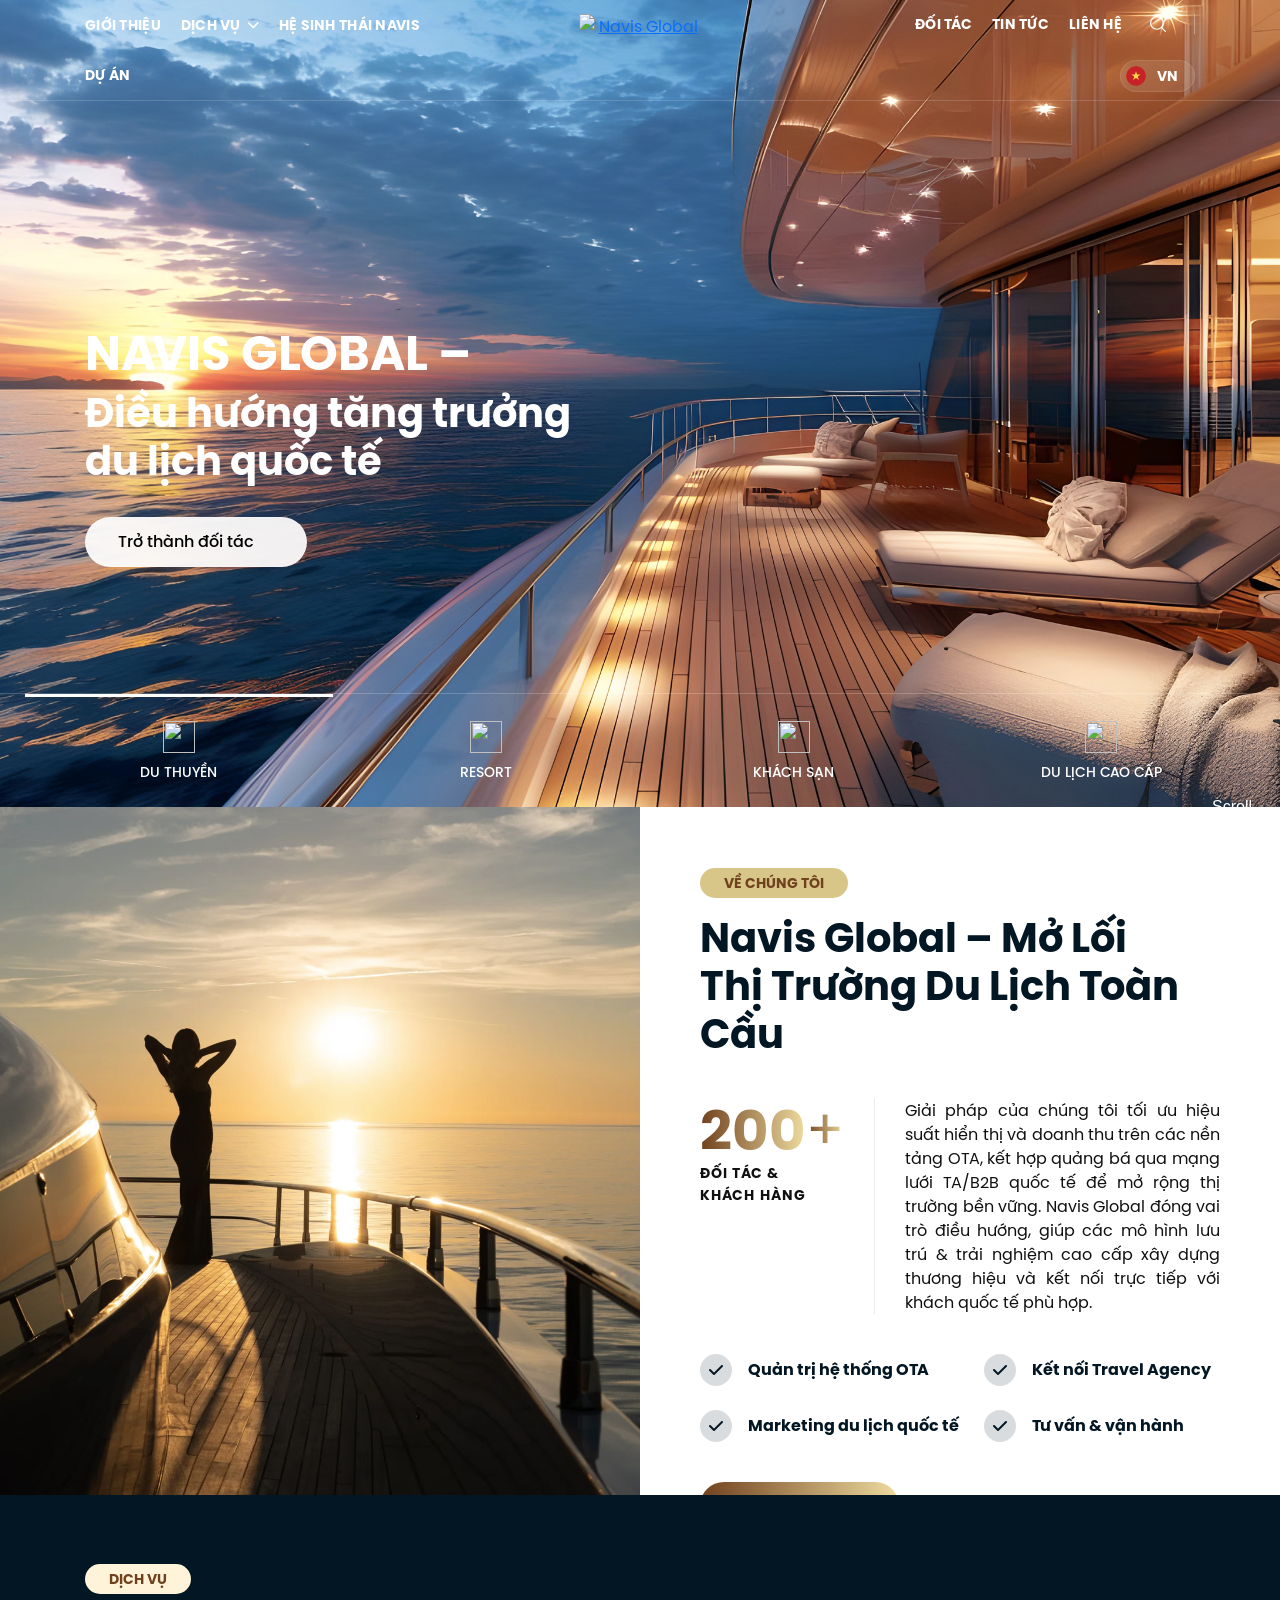
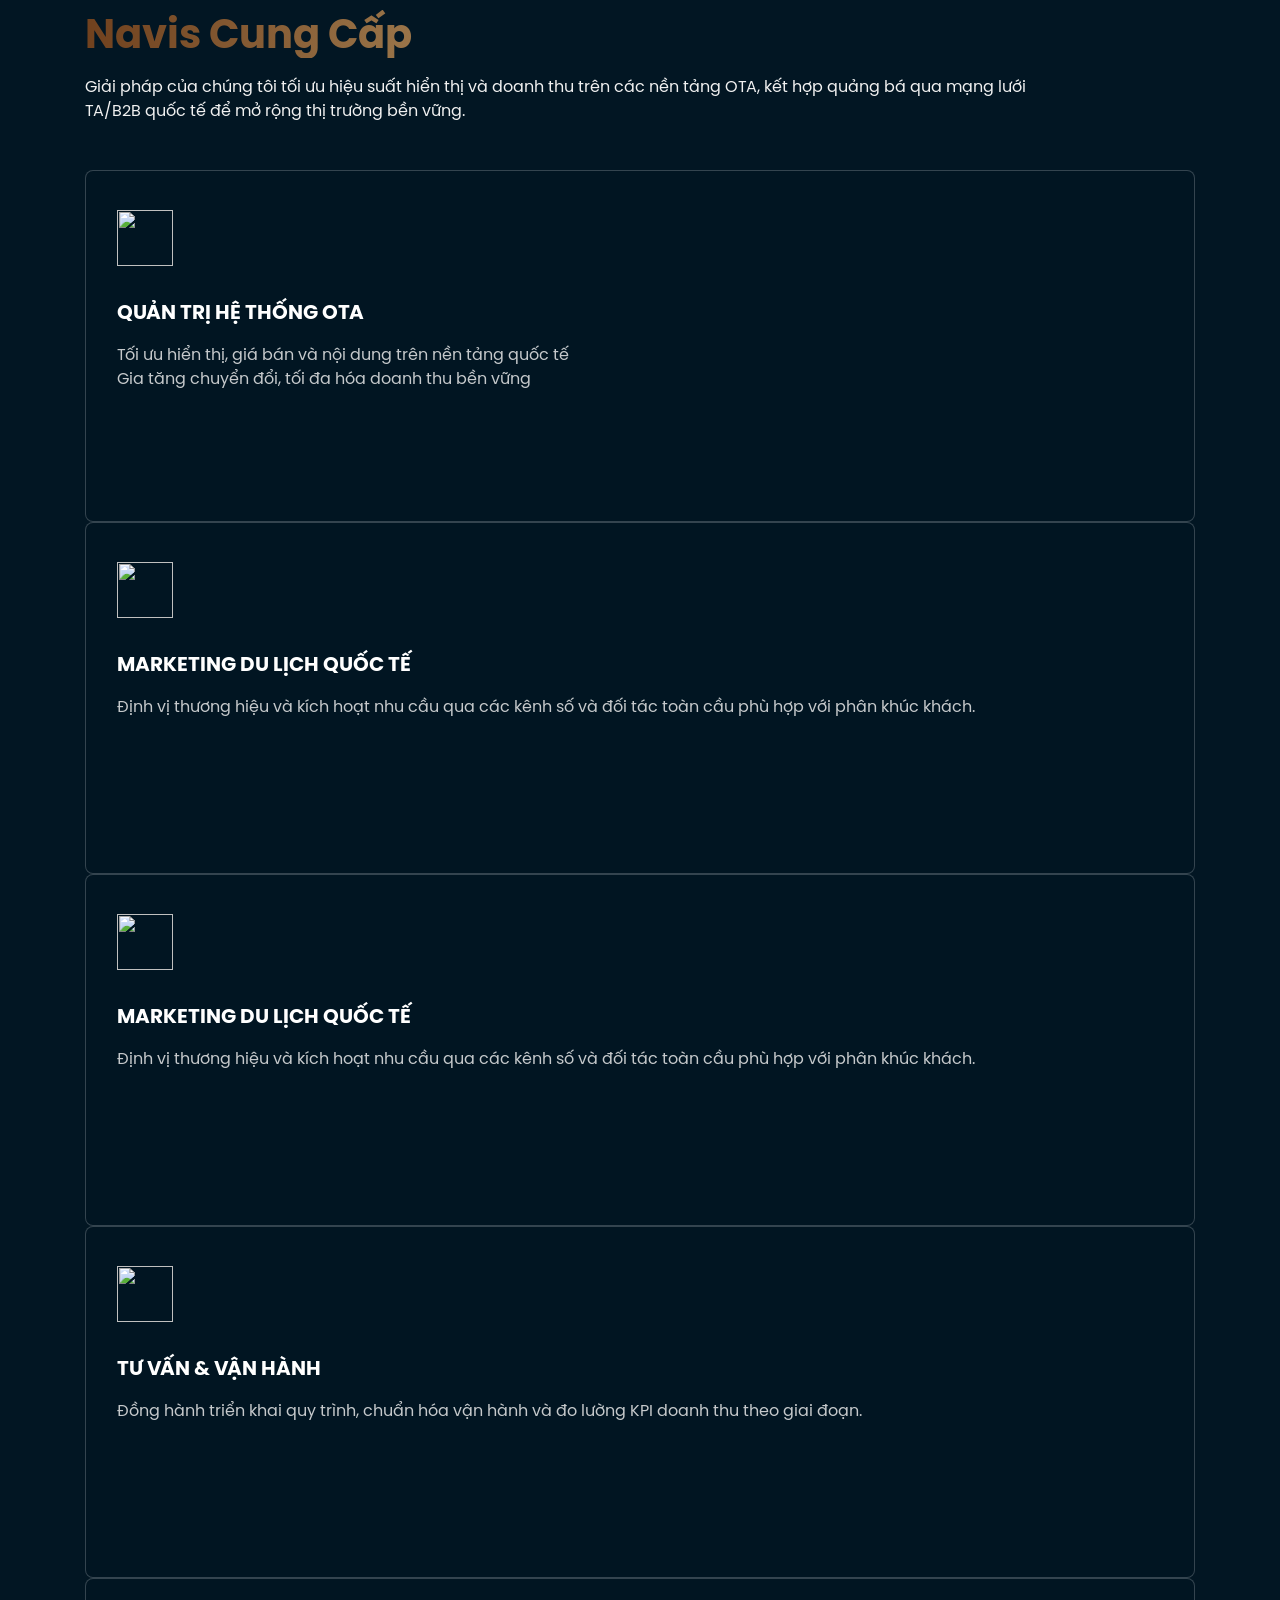
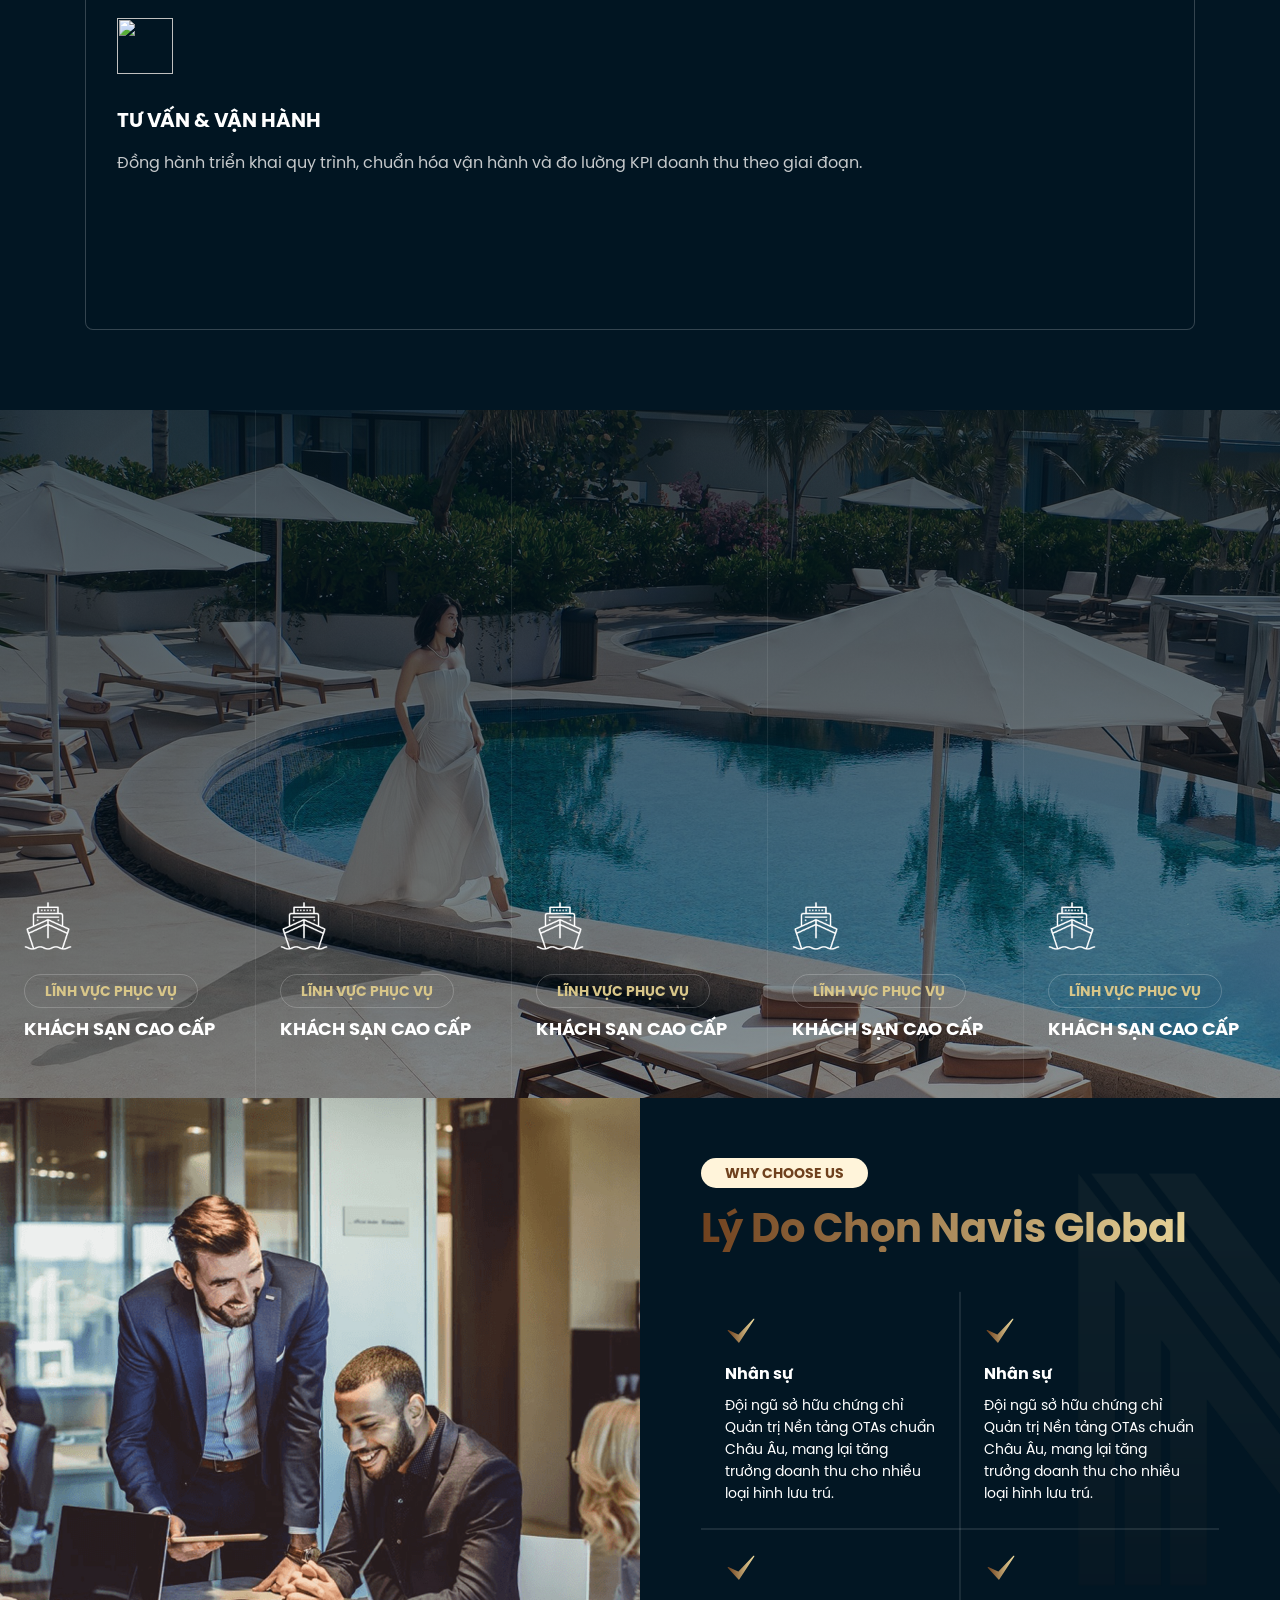
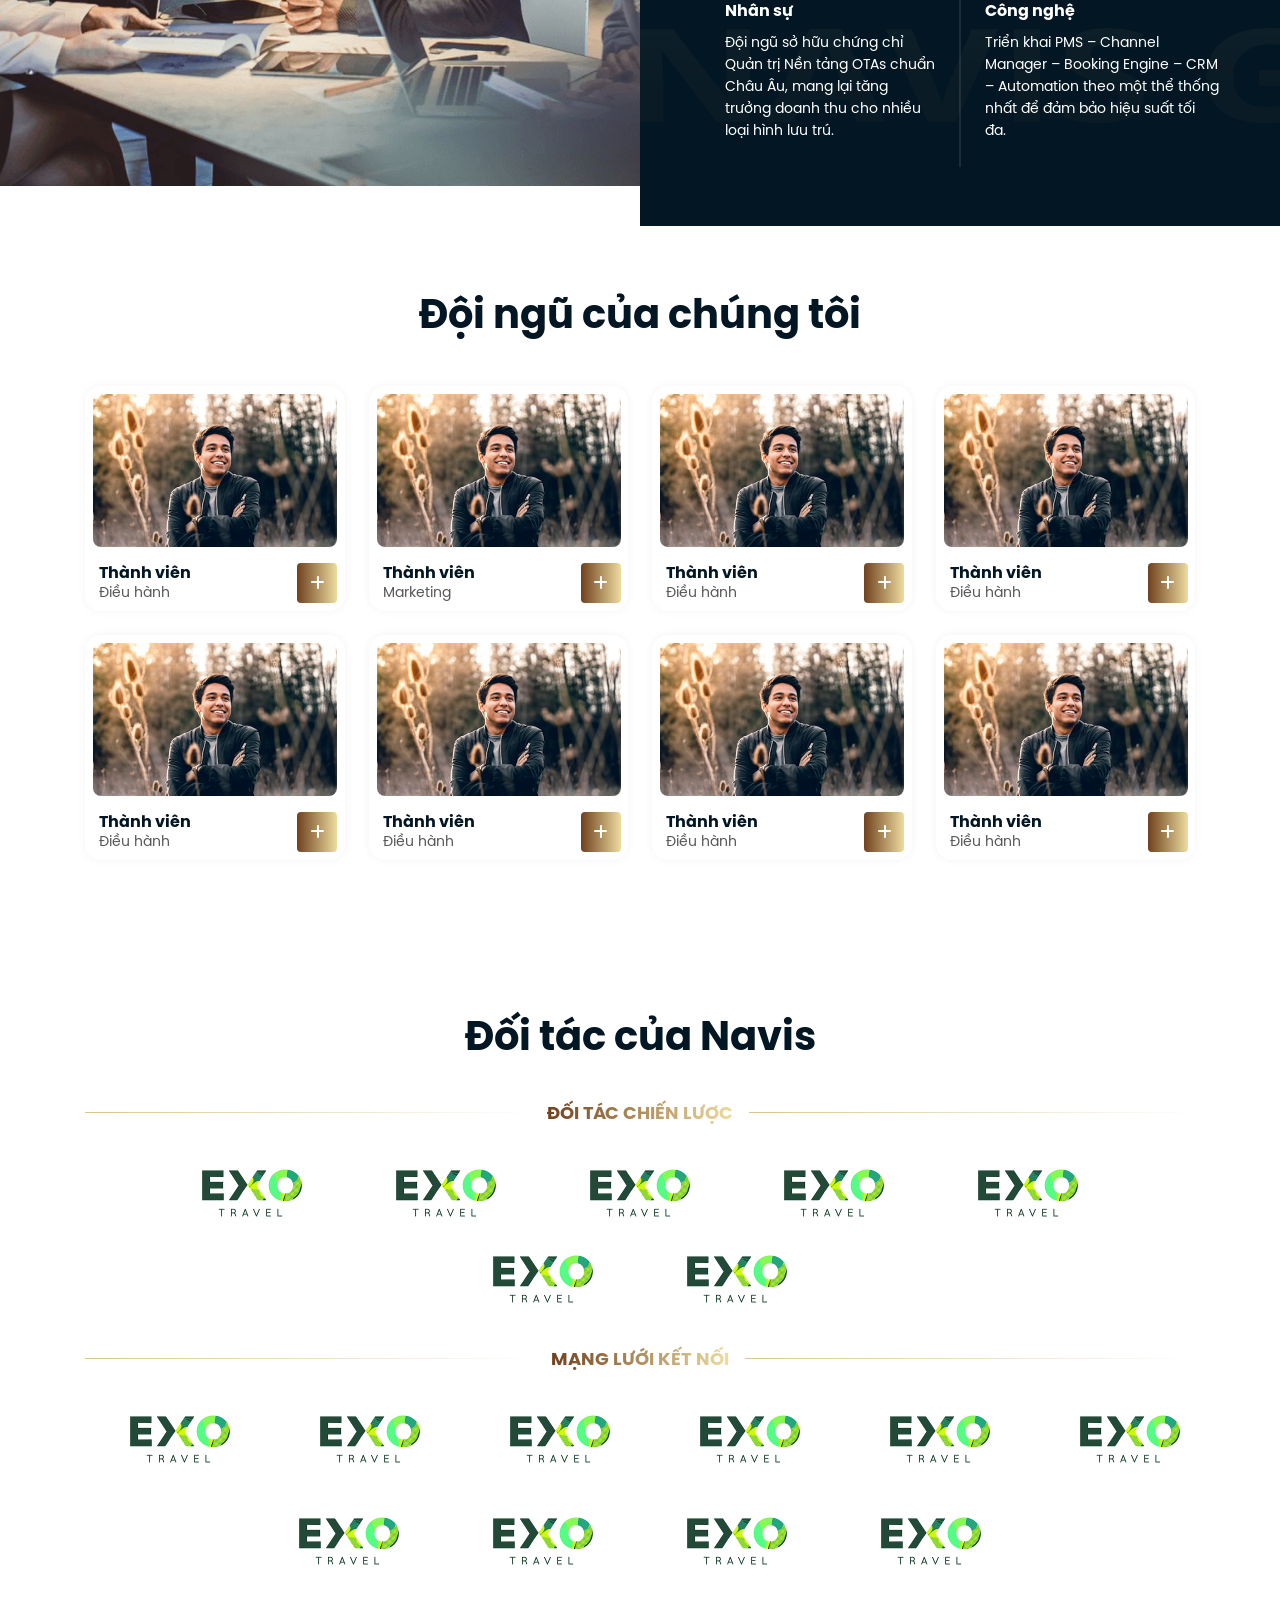
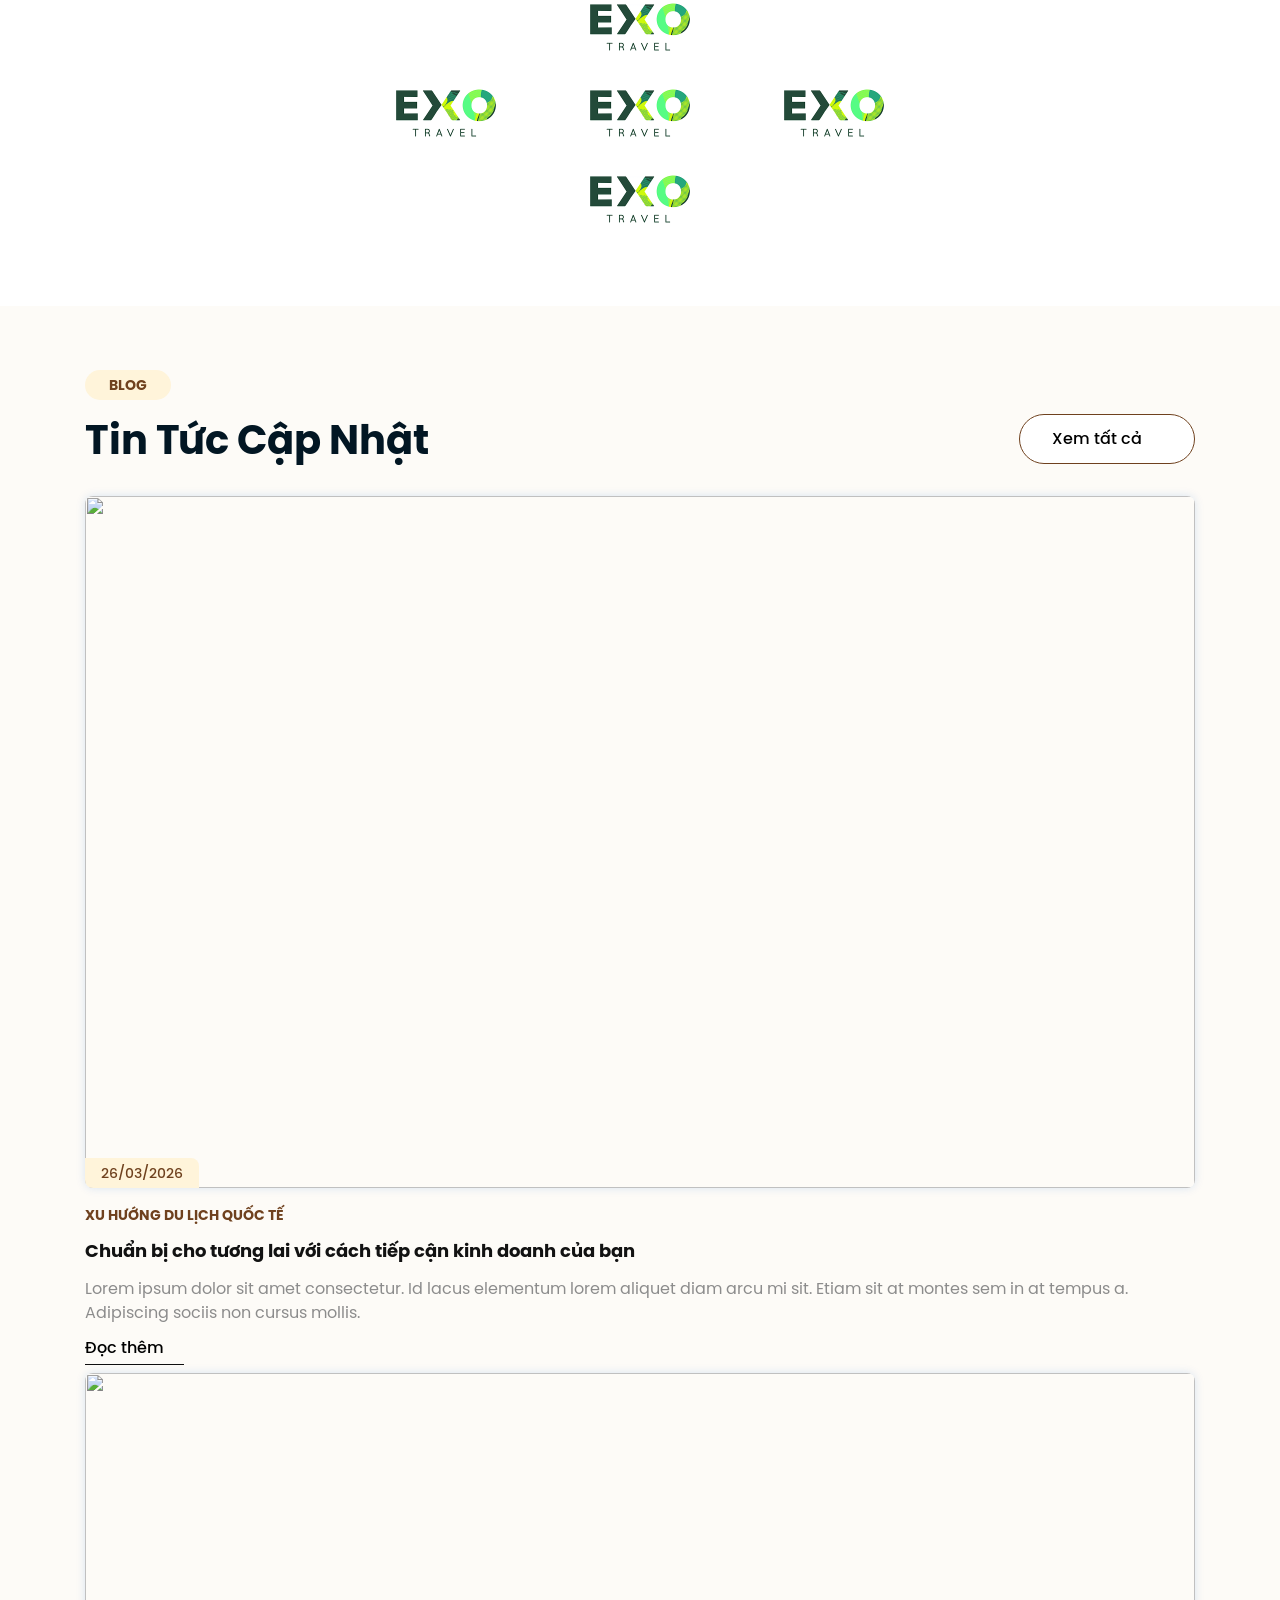
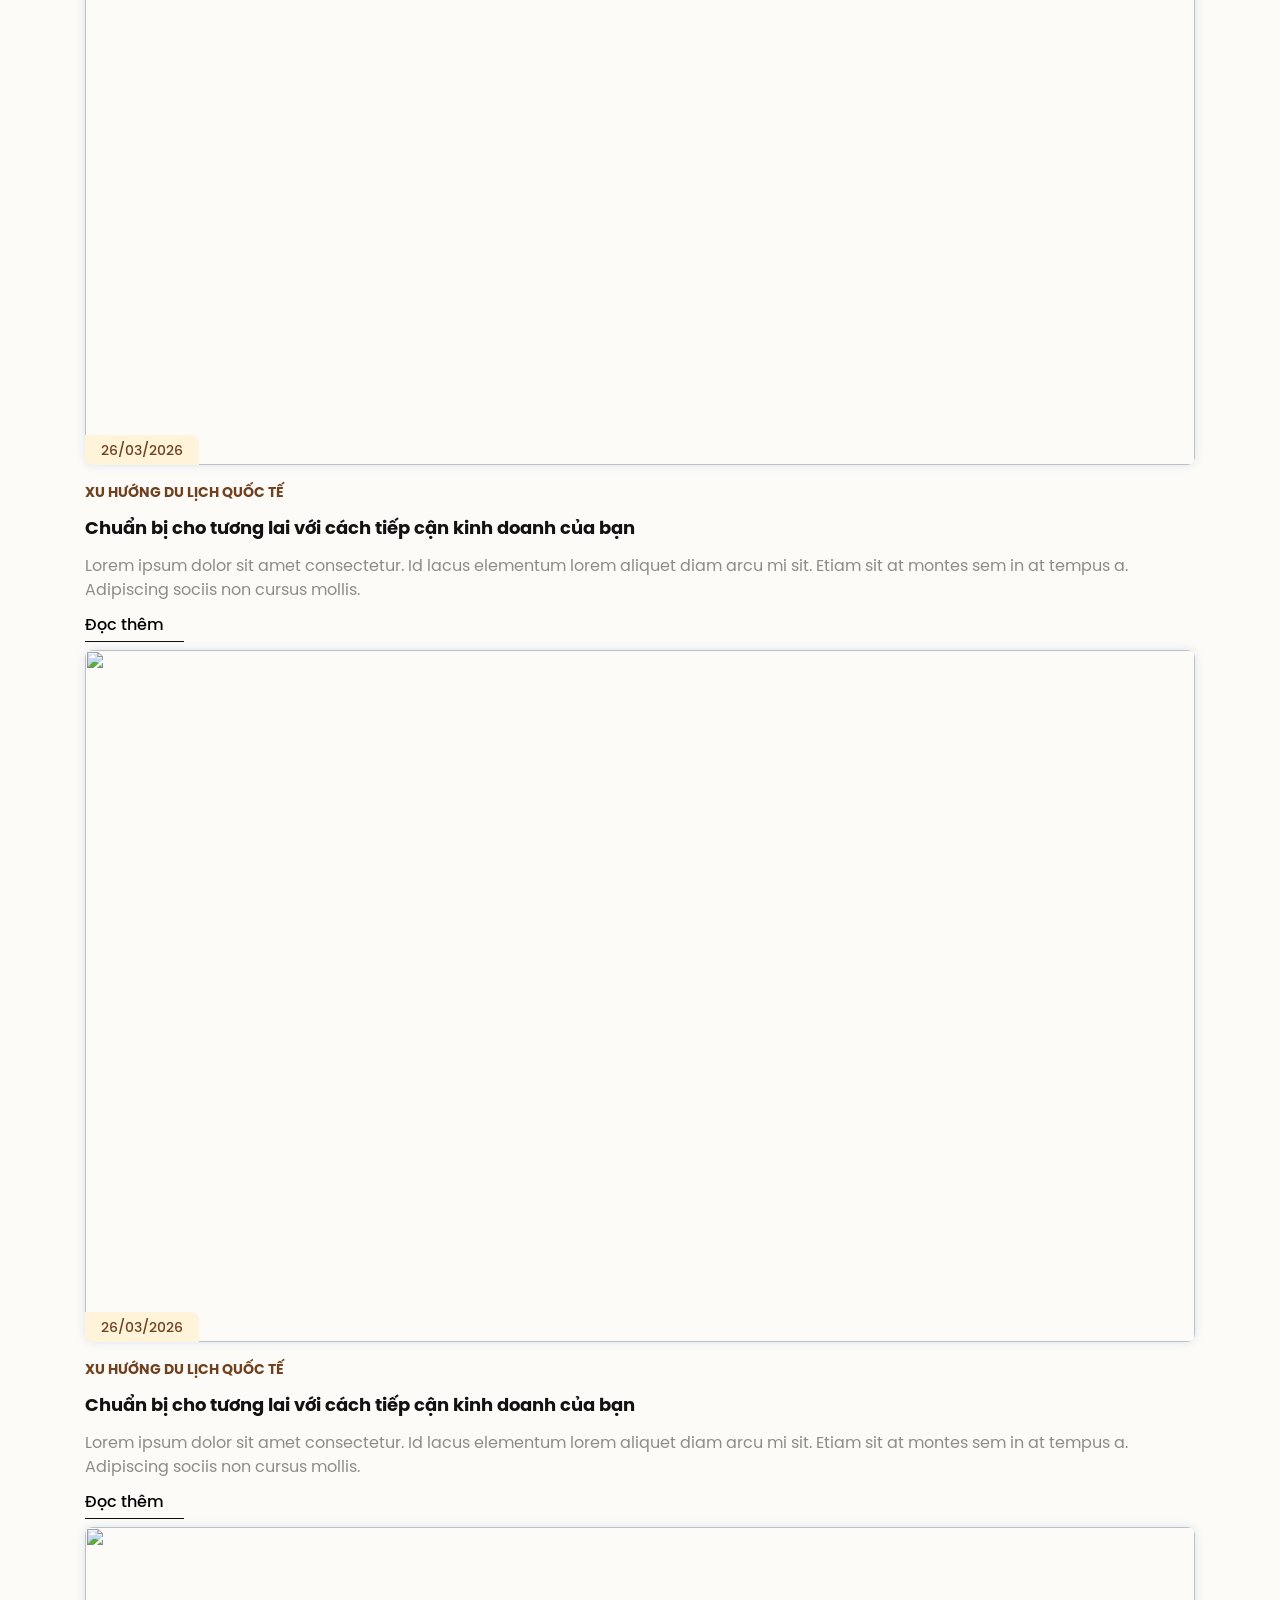
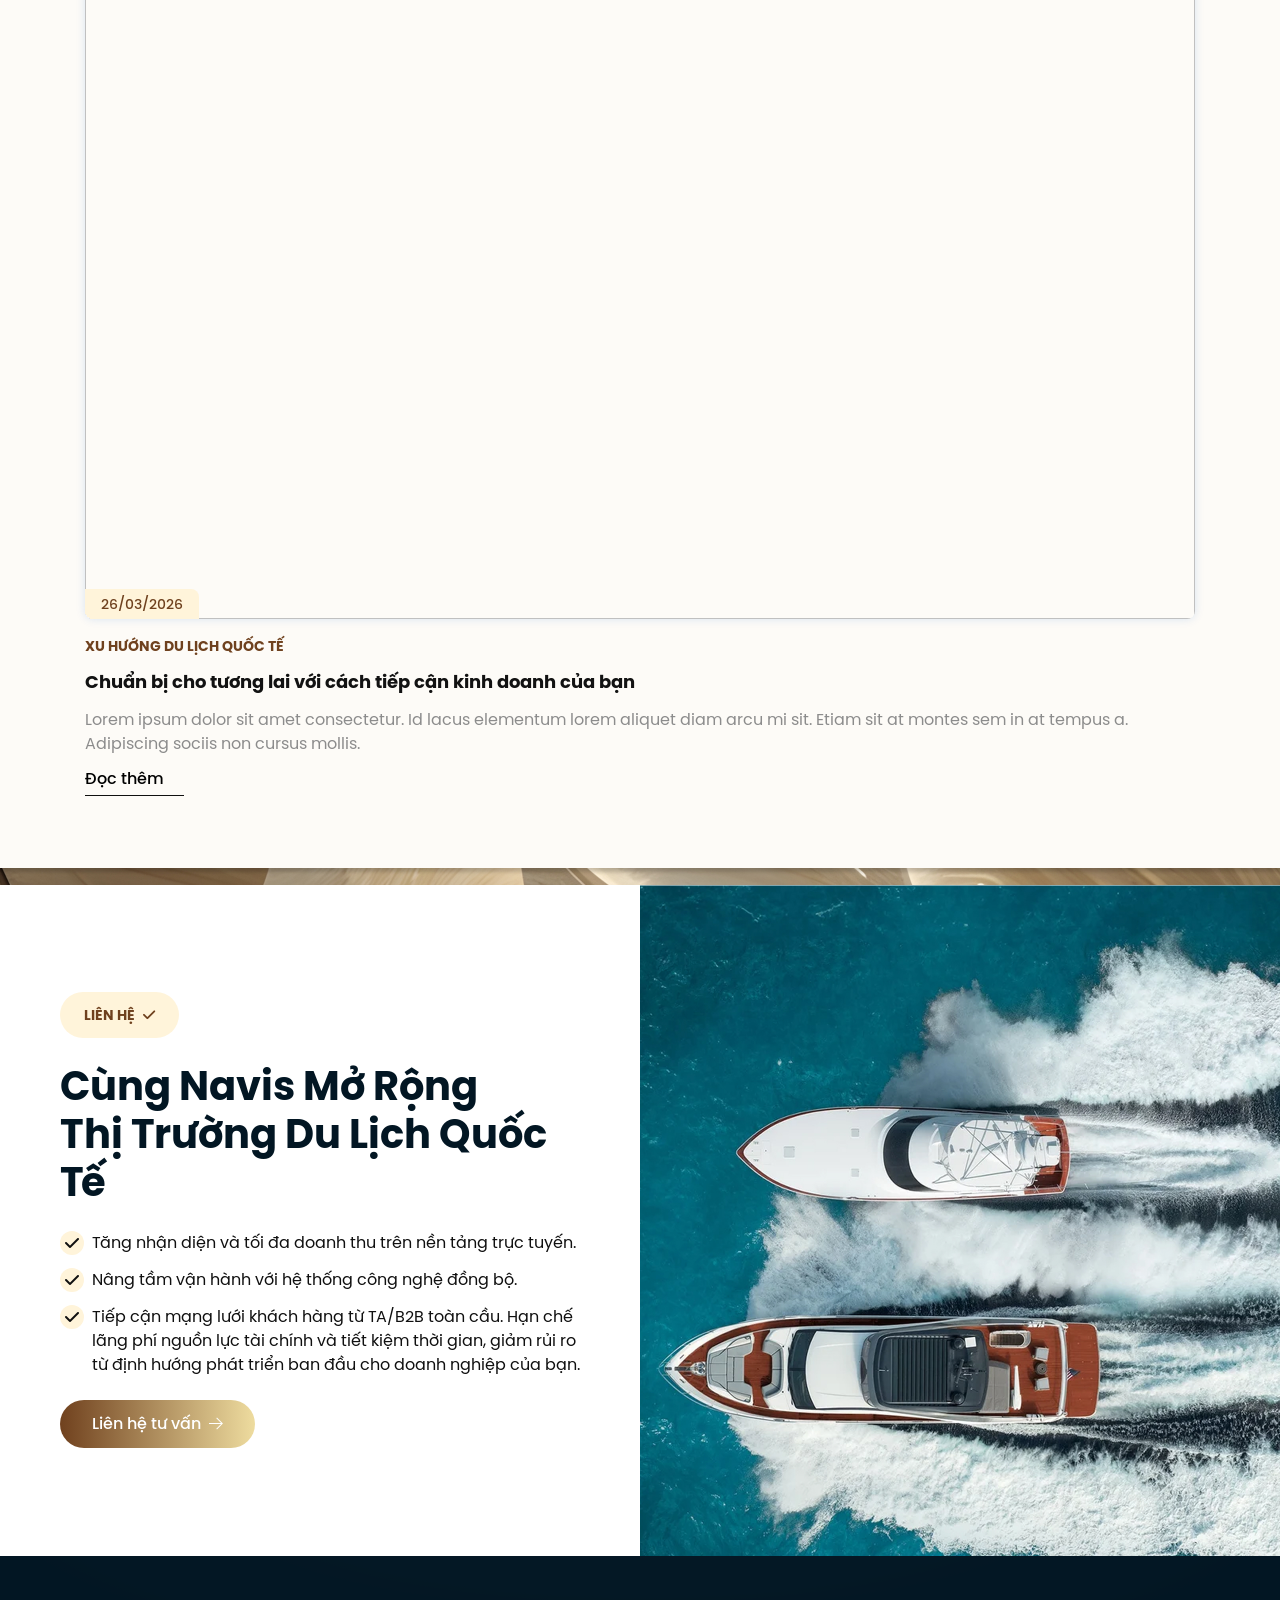
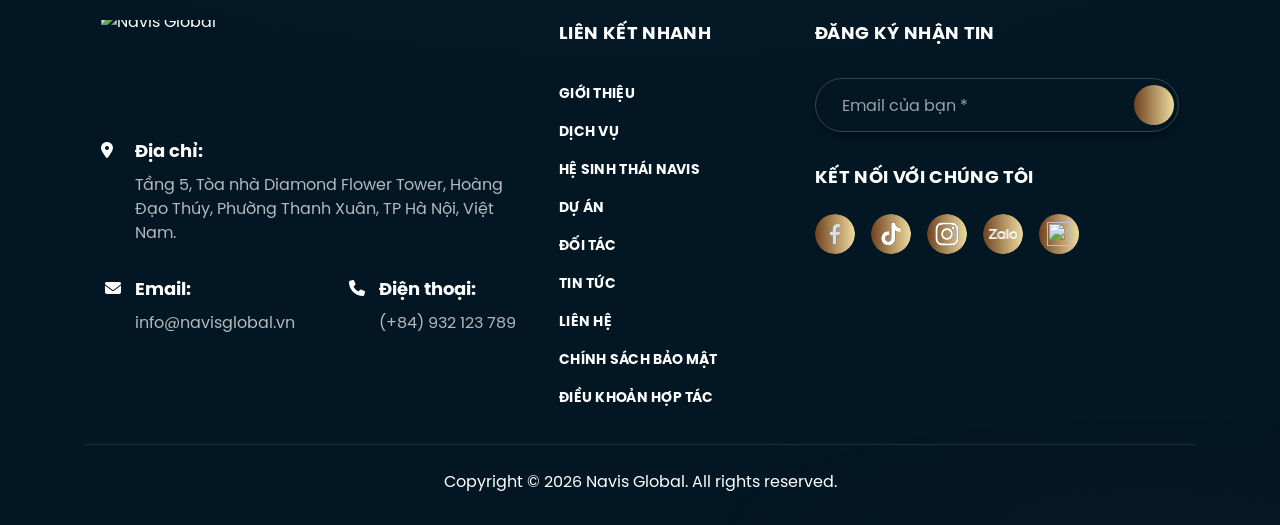
==== index.html @ 6b83ae9b "update some style" ====
<!DOCTYPE html>
<html lang="vi">

<head>
  <meta charset="UTF-8" />
  <meta name="viewport" content="width=device-width, initial-scale=1.0" />
  <title>Navis Global — Điều hướng tăng trưởng du lịch quốc tế</title>
  <link href="https://cdn.jsdelivr.net/npm/bootstrap@5.3.3/dist/css/bootstrap.min.css" rel="stylesheet"
    crossorigin="anonymous" />
  <link rel="stylesheet" href="https://cdn.jsdelivr.net/npm/slick-carousel@1.8.1/slick/slick.css"
    crossorigin="anonymous" />
  <link rel="stylesheet" href="style/style.css" />
  <link rel="preconnect" href="https://fonts.googleapis.com" />
  <link rel="preconnect" href="https://fonts.gstatic.com" crossorigin />
  <link href="https://fonts.googleapis.com/css2?family=Playfair+Display:wght@700&display=swap" rel="stylesheet" />
</head>

<body class="page-home">
  <main id="home" data-node-id="6:467">
    <!-- Hero -->
    <section class="site-hero hero" aria-label="Hero" id="hero-main">
      <div class="hero__bg" aria-hidden="true">
        <div class="hero__bg-layer hero__bg-layer--visible">
          <img src="./assets/banner.jpg" alt="" decoding="async" fetchpriority="high" />
        </div>
        <div class="hero__bg-layer">
          <img src="./assets/banner.jpg" alt="" decoding="async" />
        </div>
      </div>
      <div class="hero__shade-vertical" aria-hidden="true"></div>
      <div class="hero__shade-side" aria-hidden="true"></div>

      <header class="site-header">
        <div class="container px-navis">
          <div class="row align-items-center py-2 gx-lg-4 gy-3 text-center text-lg-start">
            <div class="col-12 col-lg-4 order-lg-1">
              <nav class="site-header__nav justify-content-center justify-content-lg-start"
                aria-label="Menu chính trái">
                <a class="site-header__link" href="gioi-thieu.html">giới thiệu</a>
                <div class="site-header__dropdown">
                  <a class="site-header__link site-header__dropdown-trigger" href="dich-vu-quan-tri-ota.html"
                    aria-haspopup="true">Dịch vụ<i class="fa-solid fa-chevron-down site-header__dropdown-icon"
                      aria-hidden="true"></i></a>
                  <div class="site-header__dropdown-panel" role="menu" aria-label="Danh mục dịch vụ">
                    <div class="site-header__dropdown-surface">
                      <a class="site-header__dropdown-item" role="menuitem" href="dich-vu-quan-tri-ota.html">Quản trị hệ
                        thống OTA</a>
                      <a class="site-header__dropdown-item" role="menuitem" href="lien-he.html">Mạng lưới đại lý du lịch
                        quốc tế</a>
                      <a class="site-header__dropdown-item" role="menuitem" href="lien-he.html">Marketing du lịch quốc
                        tế</a>
                      <a class="site-header__dropdown-item" role="menuitem" href="lien-he.html">Tư vấn dự án du thuyền,
                        du lịch</a>
                      <a class="site-header__dropdown-item" role="menuitem" href="lien-he.html">Tư vấn, Setup vận hành du
                        thuyền, khách sạn, resort</a>
                    </div>
                  </div>
                </div>
                <a class="site-header__link" href="he-sinh-thai-navis.html">Hệ Sinh Thái navis</a>
                <a class="site-header__link" href="du-an.html">Dự án</a>
              </nav>
            </div>
            <div class="col-12 col-lg-4 order-first order-lg-2 text-lg-center">
              <a class="site-header__logo d-inline-flex mx-lg-auto" href="index.html" aria-label="Navis Global">
                <img src="https://www.figma.com/api/mcp/asset/2ec96501-f40e-4f72-89ad-e5700f30ba80"
                  alt="Navis Global" />
              </a>
            </div>
            <div class="col-12 col-lg-4 order-lg-3">
              <div class="site-header__tools justify-content-center justify-content-lg-end">
                <nav class="site-header__nav" aria-label="Menu chính phải">
                  <a class="site-header__link" href="doi-tac.html">Đối tác</a>
                  <a class="site-header__link" href="tin-tuc.html">Tin tức</a>
                  <a class="site-header__link" href="lien-he.html">Liên hệ</a>
                </nav>
                <a href="tin-tuc.html" class="site-header__search" aria-label="Tìm kiếm">
                  <img src="./assets/search.svg" width="16" height="16" alt="" />
                </a>
                <span class="site-header__divider" aria-hidden="true"></span>
                <button type="button" class="site-header__locale" role="switch" aria-checked="false"
                  aria-label="Chuyển sang tiếng Anh bằng Google Dịch">
                  <span class="site-header__locale-inner">
                    <span class="site-header__locale-flag-wrap" aria-hidden="true">
                      <img class="site-header__locale-flag" src="./assets/vn.svg" width="20" height="20" alt="" decoding="async" />
                    </span>
                    <span class="site-header__locale-code">VN</span>
                  </span>
                </button>
              </div>
            </div>
          </div>
        </div>
      </header>

      <div class="hero-content container px-navis" id="hero-panel" aria-live="polite" aria-atomic="true">
        <div class="hero-content__text">
          <div class="hero-content__text-inner">
            <h1 id="hero-panel-title">Navis Global –</h1>
            <p class="hero-content__sub" id="hero-panel-sub">Điều hướng tăng trưởng<br />du lịch quốc tế</p>
          </div>
        </div>
        <a class="btn-pill btn-pill--glass-dark" href="doi-tac.html">
          Trở thành đối tác
          <img src="https://www.figma.com/api/mcp/asset/f7c05e98-0925-499b-aa9e-381d314dd497" alt="" />
        </a>
      </div>

      <nav class="hero-categories" aria-label="Danh mục">
        <div class="container px-navis px-lg-0">
          <div class="row row-cols-2 row-cols-lg-4 g-0 hero-categories__row">
            <div class="col p-0">
              <a href="du-an.html" class="hero-categories__item hero-categories__item--active w-100 h-100"
                data-hero-idx="0" data-hero-bg="./assets/banner-2.jpg" data-hero-title="Navis Global –"
                data-hero-sub="Điều hướng tăng trưởng|du lịch quốc tế">
                <img src="https://www.figma.com/api/mcp/asset/637d3611-3671-429d-9ac3-7113a94e2378" alt="" />
                <span>du thuyền</span>
              </a>
            </div>
            <div class="col p-0">
              <a href="he-sinh-thai-navis.html" class="hero-categories__item w-100 h-100" data-hero-idx="1"
                data-hero-bg="./assets/Rectangle 3464231.jpg" data-hero-title="Resort –"
                data-hero-sub="Hệ sinh thái nghỉ dưỡng|và vận hành bền vững">
                <img src="https://www.figma.com/api/mcp/asset/d51d85a1-ef99-4c5c-9a6b-f2e5c087fffb" alt="" />
                <span>Resort</span>
              </a>
            </div>
            <div class="col p-0">
              <a href="dich-vu-quan-tri-ota.html" class="hero-categories__item w-100 h-100" data-hero-idx="2"
                data-hero-bg="./assets/Rectangle 3464206.jpg" data-hero-title="Khách sạn –"
                data-hero-sub="Tối ưu OTA &amp; doanh thu|trên thị trường quốc tế">
                <img src="https://www.figma.com/api/mcp/asset/f7ed679f-bae0-40b6-ba52-01211e24a7bb" alt="" />
                <span>Khách sạn</span>
              </a>
            </div>
            <div class="col p-0">
              <a href="gioi-thieu.html" class="hero-categories__item w-100 h-100" data-hero-idx="3"
                data-hero-bg="./assets/Rectangle 50.jpg" data-hero-title="Du lịch cao cấp –"
                data-hero-sub="Thương hiệu &amp; kết nối|khách luxury toàn cầu">
                <img src="https://www.figma.com/api/mcp/asset/f7ed679f-bae0-40b6-ba52-01211e24a7bb" alt="" />

                <span>Du lịch cao cấp</span>
              </a>
            </div>
          </div>
        </div>
      </nav>

      <div class="hero-scroll">
        <span>Scroll</span>
        <button type="button" class="hero-scroll__btn" aria-label="Cuộn xuống">
          <img src="./assets/down.svg" alt="" />
        </button>
      </div>
    </section>

    <!-- About -->
    <section class="section-about  row g-0" id="gioi-thieu">
      <div class="section-about__visual col-12 col-lg-6 p-0">
        <img class="cover img-fluid" src="./assets/Rectangle 3464206.jpg" alt="" />
      </div>
      <div class="section-about__copy col-12 col-lg-6 d-flex align-items-center">
        <div class="wrap px-navis w-100">
          <span class="tag-pill tag-pill--gold">Về chúng tôi</span>
          <h2 class="section-title">Navis Global – Mở lối <br />thị trường du lịch toàn cầu</h2>

          <div class="about-stats">
            <div class="about-stats__big">
              <div class="d-flex"><span class="num">200</span><span class="suffix">+</span></div>
              <small>đối tác &amp;<br />khách hàng</small>
            </div>
            <div class="about-stats__divider" aria-hidden="true"></div>
            <p class="about-stats__text">
              Giải pháp của chúng tôi tối ưu hiệu suất hiển thị và doanh thu trên các nền tảng OTA, kết hợp quảng bá qua
              mạng lưới TA/B2B quốc tế để mở rộng thị trường bền vững. Navis Global đóng vai trò điều hướng, giúp các mô
              hình lưu trú &amp; trải nghiệm cao cấp xây dựng thương hiệu và kết nối trực tiếp với khách quốc tế phù
              hợp.
            </p>
          </div>

          <div class="feature-grid">
            <div class="feature-grid__item">
              <span class="icon-wrap"><i class="fa-solid fa-check"></i></span>
              <span>Quản trị hệ thống OTA</span>
            </div>
            <div class="feature-grid__item feature-grid__item--indent">
              <span class="icon-wrap"><i class="fa-solid fa-check"></i></span>
              <span>Kết nối Travel Agency</span>
            </div>
            <div class="feature-grid__item">
              <span class="icon-wrap"><i class="fa-solid fa-check"></i></span>
              <span>Marketing du lịch quốc tế</span>
            </div>
            <div class="feature-grid__item feature-grid__item--indent">
              <span class="icon-wrap"><i class="fa-solid fa-check"></i></span>
              <span>Tư vấn &amp; vận hành</span>
            </div>
          </div>

          <a class="btn-pill btn-pill--gradient" href="gioi-thieu.html" style="margin-top: 40px;">
            Tìm hiểu thêm
            <img src="https://www.figma.com/api/mcp/asset/14dac070-6a76-482b-9619-76b865218e5c" alt="" />
          </a>
        </div>
      </div>
    </section>

    <!-- Services -->
    <section class="section-services" id="dich-vu">
      <div class="container px-navis">
        <div class="section-services__top row align-items-end justify-content-between gx-3 gy-4">
          <div class="section-services__intro col-12 col-xl">
            <span class="tag-pill tag-pill--cream">dịch vụ</span>
            <h2 class="section-title section-title--gradient" style="margin-top: 16px;">Navis cung cấp</h2>
            <p class="intro-lead mb-0">
              Giải pháp của chúng tôi tối ưu hiệu suất hiển thị và doanh thu trên các nền tảng OTA, kết hợp quảng bá qua
              mạng lưới TA/B2B quốc tế để mở rộng thị trường bền vững.
            </p>
          </div>
        </div>
        <div id="services-slider" class="section-services__slider service-slider" role="region"
          aria-roledescription="carousel" aria-label="Dịch vụ Navis cung cấp">
          <div class="service-slider__slide">
            <article class="service-card">
              <div class="service-card__icon"><img
                  src="https://www.figma.com/api/mcp/asset/57ff9b2b-0ff8-4367-a7b8-1f2578081d8c" alt="" /></div>
              <h3>Quản trị hệ thống OTA</h3>
              <p>Tối ưu hiển thị, giá bán và nội dung trên nền tảng quốc tế<br />Gia tăng chuyển đổi, tối đa hóa doanh
                thu bền vững</p>
                <a class="service-card__cta" href="dich-vu-quan-tri-ota.html"
                  aria-label="Chi tiết dịch vụ Quản trị hệ thống OTA"><img class="decor"
                    src="./assets/decor.png" alt="" decoding="async" /><span>Chi tiết</span></a>
            </article>
          </div>
          <div class="service-slider__slide">
            <article class="service-card">
              <div class="service-card__icon"><img
                  src="https://www.figma.com/api/mcp/asset/57ff9b2b-0ff8-4367-a7b8-1f2578081d8c" alt="" /></div>
              <h3>Marketing du lịch quốc tế</h3>
              <p>Định vị thương hiệu và kích hoạt nhu cầu qua các kênh số và đối tác toàn cầu phù hợp với phân khúc
                khách.</p>
              <a class="service-card__cta" href="dich-vu-quan-tri-ota.html"
                aria-label="Chi tiết dịch vụ Quản trị hệ thống OTA"><img class="decor"
                  src="./assets/decor.png" alt="" decoding="async" /><span>Chi tiết</span></a>
            </article>
          </div>
          <div class="service-slider__slide">
            <article class="service-card">
              <div class="service-card__icon"><img
                  src="https://www.figma.com/api/mcp/asset/57ff9b2b-0ff8-4367-a7b8-1f2578081d8c" alt="" /></div>
              <h3>Marketing du lịch quốc tế</h3>
              <p>Định vị thương hiệu và kích hoạt nhu cầu qua các kênh số và đối tác toàn cầu phù hợp với phân khúc
                khách.</p>
              <a class="service-card__cta" href="dich-vu-quan-tri-ota.html"
                aria-label="Chi tiết dịch vụ Quản trị hệ thống OTA"><img class="decor"
                  src="./assets/decor.png" alt="" decoding="async" /><span>Chi tiết</span></a>
            </article>
          </div>
          <div class="service-slider__slide">
            <article class="service-card">
              <div class="service-card__icon"><img
                  src="https://www.figma.com/api/mcp/asset/57ff9b2b-0ff8-4367-a7b8-1f2578081d8c" alt="" /></div>
              <h3>Tư vấn &amp; vận hành</h3>
              <p>Đồng hành triển khai quy trình, chuẩn hóa vận hành và đo lường KPI doanh thu theo giai đoạn.</p>
             <a class="service-card__cta" href="dich-vu-quan-tri-ota.html"
                aria-label="Chi tiết dịch vụ Quản trị hệ thống OTA"><img class="decor"
                  src="./assets/decor.png" alt="" decoding="async" /><span>Chi tiết</span></a>            </article>
          </div>
          <div class="service-slider__slide">
            <article class="service-card">
              <div class="service-card__icon"><img
                  src="https://www.figma.com/api/mcp/asset/57ff9b2b-0ff8-4367-a7b8-1f2578081d8c" alt="" /></div>
              <h3>Tư vấn &amp; vận hành</h3>
              <p>Đồng hành triển khai quy trình, chuẩn hóa vận hành và đo lường KPI doanh thu theo giai đoạn.</p>
              <a class="service-card__cta" href="dich-vu-quan-tri-ota.html"
                aria-label="Chi tiết dịch vụ Quản trị hệ thống OTA"><img class="decor"
                  src="./assets/decor.png" alt="" decoding="async" /><span>Chi tiết</span></a>
            </article>
          </div>
        </div>
      </div>
    </section>

    <!-- Pillars -->
    <section class="section-pillars" aria-label="Trụ cột dịch vụ">
      <div class="section-pillars__bg" aria-hidden="true"></div>
      <div class="container-fluid px-0">
        <div class="row row-cols-2 row-cols-lg-5 g-0 section-pillars__columns">
          <div class="col p-0">
            <div class="section-pillars__col h-100">
              <img src="./assets/Cruise.png" alt="" class="icon-pillars">
              <span>lĩnh vực phục vụ</span>
              <h3>Khách sạn cao cấp</h3>
              <p>Tối ưu hiển thị, giá bán và nội dung trên nền tảng quốc tế Gia tăng chuyển đổi, tối đa hóa doanh thu
                bền vững</p>
            </div>
          </div>
          <div class="col p-0">
            <div class="section-pillars__col h-100">
              <img src="./assets/Cruise.png" alt="" class="icon-pillars">
              <span>lĩnh vực phục vụ</span>
              <h3>Khách sạn cao cấp</h3>
              <p>Tối ưu hiển thị, giá bán và nội dung trên nền tảng quốc tế Gia tăng chuyển đổi, tối đa hóa doanh thu
                bền vững</p>
            </div>
          </div>
          <div class="col p-0">
            <div class="section-pillars__col h-100">
              <img src="./assets/Cruise.png" alt="" class="icon-pillars">
              <span>lĩnh vực phục vụ</span>
              <h3>Khách sạn cao cấp</h3>
              <p>Tối ưu hiển thị, giá bán và nội dung trên nền tảng quốc tế Gia tăng chuyển đổi, tối đa hóa doanh thu
                bền vững</p>
            </div>
          </div>
          <div class="col p-0">
            <div class="section-pillars__col h-100">
              <img src="./assets/Cruise.png" alt="" class="icon-pillars">
              <span>lĩnh vực phục vụ</span>
              <h3>Khách sạn cao cấp</h3>
              <p>Tối ưu hiển thị, giá bán và nội dung trên nền tảng quốc tế Gia tăng chuyển đổi, tối đa hóa doanh thu
                bền vững</p>
            </div>
          </div>
          <div class="col p-0">
            <div class="section-pillars__col h-100">
              <img src="./assets/Cruise.png" alt="" class="icon-pillars">
              <span>lĩnh vực phục vụ</span>
              <h3>Khách sạn cao cấp</h3>
              <p>Tối ưu hiển thị, giá bán và nội dung trên nền tảng quốc tế Gia tăng chuyển đổi, tối đa hóa doanh thu
                bền vững</p>
            </div>
          </div>
        </div>
      </div>
    </section>

    <!-- Why us -->
    <section class="section-why row g-0" id="why">
      <div class="section-why__photo col-12 col-lg-6 p-0">
        <img class="cover img-fluid" src="./assets/w4-main 1.jpg" alt="" />
      </div>
      <div class="section-why__panel col-12 col-lg-6">
        <div class="inner px-navis">
          <span class="tag-pill tag-pill--cream">Why choose us</span>
          <h2 class="section-title text-white">Lý do chọn Navis Global</h2>

          <div class="why-grid">
            <div class="why-grid__cell">
              <img src="./assets/check.svg" alt="">
              <h4>Nhân sự</h4>
              <p>Đội ngũ sở hữu chứng chỉ Quản trị Nền tảng OTAs chuẩn Châu Âu, mang lại tăng trưởng doanh thu cho nhiều
                loại hình lưu trú.</p>
            </div>
            <div class="why-grid__cell">
              <img src="./assets/check.svg" alt="">
              <h4>Nhân sự</h4>
              <p>Đội ngũ sở hữu chứng chỉ Quản trị Nền tảng OTAs chuẩn Châu Âu, mang lại tăng trưởng doanh thu cho nhiều
                loại hình lưu trú.</p>
            </div>
            <div class="why-grid__cell">
              <img src="./assets/check.svg" alt="">
              <h4>Nhân sự</h4>
              <p>Đội ngũ sở hữu chứng chỉ Quản trị Nền tảng OTAs chuẩn Châu Âu, mang lại tăng trưởng doanh thu cho nhiều
                loại hình lưu trú.</p>
            </div>
            <div class="why-grid__cell why-grid__cell--right">
              <img src="./assets/check.svg" alt="">
              <h4>Công nghệ</h4>
              <p>Triển khai PMS – Channel Manager – Booking Engine – CRM – Automation theo một thể thống nhất để đảm bảo
                hiệu suất tối đa.</p>
            </div>
          </div>
        </div>
      </div>
    </section>

    <!-- Team -->
    <section class="section-team" id="doi-ngu">
      <div class="container px-navis">
        <h2>Đội ngũ của chúng tôi</h2>
        <div class="row ">
          <div class="col-lg-3">
            <article class="team-card">
              <div class="team-card__avatar">
                <img src="/assets/people.jpg" alt="">
              </div>
              <div class="d-flex justify-content-between align-items-center">
                <div class="team-card__info">
                  <h3>Thành viên</h3>
                  <span>Điều hành</span>
                </div>
                <a href="" class="button-action"><i class="fa-solid fa-plus"></i></a>
              </div>
            </article>
          </div>
          <div class="col-lg-3">
            <article class="team-card">
              <div class="team-card__avatar">
                <img src="/assets/people.jpg" alt="">
              </div>
              <div class="d-flex justify-content-between align-items-center">
                <div class="team-card__info">
                  <h3>Thành viên</h3>
                  <span>Marketing</span>
                </div>
                <a href="" class="button-action"><i class="fa-solid fa-plus"></i></a>
              </div>
            </article>
          </div>
          <div class="col-lg-3">
            <article class="team-card">
              <div class="team-card__avatar">
                <img src="/assets/people.jpg" alt="">
              </div>
              <div class="d-flex justify-content-between align-items-center">
                <div class="team-card__info">
                  <h3>Thành viên</h3>
                  <span>Điều hành</span>
                </div>
                <a href="" class="button-action"><i class="fa-solid fa-plus"></i></a>
              </div>
            </article>
          </div>
          <div class="col-lg-3">
            <article class="team-card">
              <div class="team-card__avatar">
                <img src="/assets/people.jpg" alt="">
              </div>
              <div class="d-flex justify-content-between align-items-center">
                <div class="team-card__info">
                  <h3>Thành viên</h3>
                  <span>Điều hành</span>
                </div>
                <a href="" class="button-action"><i class="fa-solid fa-plus"></i></a>
              </div>
            </article>
          </div>
          <div class="col-lg-3">
            <article class="team-card">
              <div class="team-card__avatar">
                <img src="/assets/people.jpg" alt="">
              </div>
              <div class="d-flex justify-content-between align-items-center">
                <div class="team-card__info">
                  <h3>Thành viên</h3>
                  <span>Điều hành</span>
                </div>
                <a href="" class="button-action"><i class="fa-solid fa-plus"></i></a>
              </div>
            </article>
          </div>
          <div class="col-lg-3">
            <article class="team-card">
              <div class="team-card__avatar">
                <img src="/assets/people.jpg" alt="">
              </div>
              <div class="d-flex justify-content-between align-items-center">
                <div class="team-card__info">
                  <h3>Thành viên</h3>
                  <span>Điều hành</span>
                </div>
                <a href="" class="button-action"><i class="fa-solid fa-plus"></i></a>
              </div>
            </article>
          </div>
          <div class="col-lg-3">
            <article class="team-card">
              <div class="team-card__avatar">
                <img src="/assets/people.jpg" alt="">
              </div>
              <div class="d-flex justify-content-between align-items-center">
                <div class="team-card__info">
                  <h3>Thành viên</h3>
                  <span>Điều hành</span>
                </div>
                <a href="" class="button-action"><i class="fa-solid fa-plus"></i></a>
              </div>
            </article>
          </div>
          <div class="col-lg-3">
            <article class="team-card">
              <div class="team-card__avatar">
                <img src="/assets/people.jpg" alt="">
              </div>
              <div class="d-flex justify-content-between align-items-center">
                <div class="team-card__info">
                  <h3>Thành viên</h3>
                  <span>Điều hành</span>
                </div>
                <a href="" class="button-action"><i class="fa-solid fa-plus"></i></a>
              </div>
            </article>
          </div>
        </div>
      </div>
    </section>

    <!-- Partners -->
    <section class="section-partners" id="doi-tac">
      <div class="container px-navis text-center">
        <h2>Đối tác của Navis</h2>
        <div class="section-partners__divider"><span>Đối tác chiến lược</span></div>
        <div class="section-partners__row" id="logo-1">
          <a href="">
            <img src="./assets/slider-logo.png" alt="" />
          </a>
          <a href="">
            <img src="./assets/slider-logo.png" alt="" />
          </a>
          <a href="">
            <img src="./assets/slider-logo.png" alt="" />
          </a>
          <a href="">
            <img src="./assets/slider-logo.png" alt="" />
          </a>
          <a href="">
            <img src="./assets/slider-logo.png" alt="" />
          </a>
          <a href="">
            <img src="./assets/slider-logo.png" alt="" />
          </a>
          <a href="">
            <img src="./assets/slider-logo.png" alt="" />
          </a>
        </div>
        <div class="section-partners__divider"><span>mạng lưới kết nối</span></div>
        <div class="section-partners__row" id="logo-2">
          <a href="">
            <img src="./assets/slider-logo.png" alt="" />
          </a>
          <a href="">
            <img src="./assets/slider-logo.png" alt="" />
          </a>
          <a href="">
            <img src="./assets/slider-logo.png" alt="" />
          </a>
          <a href="">
            <img src="./assets/slider-logo.png" alt="" />
          </a>
          <a href="">
            <img src="./assets/slider-logo.png" alt="" />
          </a>
          <a href="">
            <img src="./assets/slider-logo.png" alt="" />
          </a>
          <a href="">
            <img src="./assets/slider-logo.png" alt="" />
          </a>
        </div>
        <div class="section-partners__row" id="logo-3">
          <a href="">
            <img src="./assets/slider-logo.png" alt="" />
          </a>
          <a href="">
            <img src="./assets/slider-logo.png" alt="" />
          </a>
          <a href="">
            <img src="./assets/slider-logo.png" alt="" />
          </a>
          <a href="">
            <img src="./assets/slider-logo.png" alt="" />
          </a>
          <a href="">
            <img src="./assets/slider-logo.png" alt="" />
          </a>
        </div>
        <div class="section-partners__row" id="logo-4">
          <a href="">
            <img src="./assets/slider-logo.png" alt="" />
          </a>
          <a href="">
            <img src="./assets/slider-logo.png" alt="" />
          </a>
          <a href="">
            <img src="./assets/slider-logo.png" alt="" />
          </a>
          <a href="">
            <img src="./assets/slider-logo.png" alt="" />
          </a>
        </div>
      </div>
    </section>

    <!-- Blog — Figma 145:2189 -->
    <section class="section-blog" id="tin-tuc" data-node-id="145:2189">
      <div class="container px-navis">
        <div class="section-blog__head row align-items-end justify-content-between gx-3 gy-4">
          <div class="col-12 col-lg-auto section-blog__intro">
            <span class="tag-pill tag-pill--cream">Blog</span>
            <h2 class="section-blog__title">tin tức cập nhật</h2>
          </div>
          <div class="col-12 col-lg-auto text-lg-end">
            <a class="blog-see-all" href="tin-tuc.html">
              <span>Xem tất cả</span>
              <img src="https://www.figma.com/api/mcp/asset/b386a075-2a6f-4041-bbac-fd175455bafd" width="12" height="12"
                alt="" />
            </a>
          </div>
        </div>

        <div id="blog-slider" class="blog-slider" role="region" aria-roledescription="carousel"
          aria-label="Tin tức cập nhật">
          <div class="blog-slider__slide">
            <article class="blog-card h-100">
              <a class="blog-card__media" href="chi-tiet-tin.html">
                <span class="blog-card__media-stack" aria-hidden="true">
                  <img src="https://www.figma.com/api/mcp/asset/b5d419d2-7618-4a51-9f05-ede900157961" alt="" />
                </span>
                <time class="blog-card__date" datetime="2026-03-26">26/03/2026</time>
              </a>
              <div class="blog-card__body">
                <p class="blog-card__cat">Xu hướng du lịch quốc tế</p>
                <h3 class="blog-card__title">
                  <a href="chi-tiet-tin.html">Chuẩn bị cho tương lai với cách tiếp cận kinh doanh của bạn</a>
                </h3>
                <p class="blog-card__excerpt">Lorem ipsum dolor sit amet consectetur. Id lacus elementum lorem aliquet
                  diam arcu mi sit. Etiam sit at montes sem in at tempus a. Adipiscing sociis non cursus mollis.</p>
                <a class="blog-card__read" href="chi-tiet-tin.html">Đọc thêm
                  <img src="https://www.figma.com/api/mcp/asset/b386a075-2a6f-4041-bbac-fd175455bafd" width="12"
                    height="12" alt="" /></a>
              </div>
            </article>
          </div>
          <div class="blog-slider__slide">
            <article class="blog-card h-100">
              <a class="blog-card__media" href="chi-tiet-tin.html">
                <span class="blog-card__media-stack" aria-hidden="true">
                  <img src="https://www.figma.com/api/mcp/asset/1bba319b-361a-4e83-9bc1-27665df75908" alt="" />
                </span>
                <time class="blog-card__date" datetime="2026-03-26">26/03/2026</time>
              </a>
              <div class="blog-card__body">
                <p class="blog-card__cat">Xu hướng du lịch quốc tế</p>
                <h3 class="blog-card__title">
                  <a href="chi-tiet-tin.html">Chuẩn bị cho tương lai với cách tiếp cận kinh doanh của bạn</a>
                </h3>
                <p class="blog-card__excerpt">Lorem ipsum dolor sit amet consectetur. Id lacus elementum lorem aliquet
                  diam arcu mi sit. Etiam sit at montes sem in at tempus a. Adipiscing sociis non cursus mollis.</p>
                <a class="blog-card__read" href="chi-tiet-tin.html">Đọc thêm
                  <img src="https://www.figma.com/api/mcp/asset/b386a075-2a6f-4041-bbac-fd175455bafd" width="12"
                    height="12" alt="" /></a>
              </div>
            </article>
          </div>
          <div class="blog-slider__slide">
            <article class="blog-card h-100">
              <a class="blog-card__media" href="chi-tiet-tin.html">
                <span class="blog-card__media-stack" aria-hidden="true">
                  <img src="https://www.figma.com/api/mcp/asset/b11e1a30-b924-4bd8-ad2e-ad7ded895575" alt="" />
                </span>
                <time class="blog-card__date" datetime="2026-03-26">26/03/2026</time>
              </a>
              <div class="blog-card__body">
                <p class="blog-card__cat">Xu hướng du lịch quốc tế</p>
                <h3 class="blog-card__title">
                  <a href="chi-tiet-tin.html">Chuẩn bị cho tương lai với cách tiếp cận kinh doanh của bạn</a>
                </h3>
                <p class="blog-card__excerpt">Lorem ipsum dolor sit amet consectetur. Id lacus elementum lorem aliquet
                  diam arcu mi sit. Etiam sit at montes sem in at tempus a. Adipiscing sociis non cursus mollis.</p>
                <a class="blog-card__read" href="chi-tiet-tin.html">Đọc thêm
                  <img src="https://www.figma.com/api/mcp/asset/b386a075-2a6f-4041-bbac-fd175455bafd" width="12"
                    height="12" alt="" /></a>
              </div>
            </article>
          </div>
          <div class="blog-slider__slide">
            <article class="blog-card h-100">
              <a class="blog-card__media" href="chi-tiet-tin.html">
                <span class="blog-card__media-stack" aria-hidden="true">
                  <img src="https://www.figma.com/api/mcp/asset/f4f8a6c6-ed0a-4672-82bb-5a45947456a0" alt="" />
                </span>
                <time class="blog-card__date" datetime="2026-03-26">26/03/2026</time>
              </a>
              <div class="blog-card__body">
                <p class="blog-card__cat">Xu hướng du lịch quốc tế</p>
                <h3 class="blog-card__title">
                  <a href="chi-tiet-tin.html">Chuẩn bị cho tương lai với cách tiếp cận kinh doanh của bạn</a>
                </h3>
                <p class="blog-card__excerpt">Lorem ipsum dolor sit amet consectetur. Id lacus elementum lorem aliquet
                  diam arcu mi sit. Etiam sit at montes sem in at tempus a. Adipiscing sociis non cursus mollis.</p>
                <a class="blog-card__read" href="chi-tiet-tin.html">Đọc thêm
                  <img src="https://www.figma.com/api/mcp/asset/b386a075-2a6f-4041-bbac-fd175455bafd" width="12"
                    height="12" alt="" /></a>
              </div>
            </article>
          </div>
        </div>
      </div>
    </section>

    <!-- Prefooter CTA — Figma 201:1665 -->
    <section class="section-prefooter" data-node-id="201:1665" aria-labelledby="prefooter-heading">
      <div class="section-prefooter__ribbon" aria-hidden="true">
        <img class="section-prefooter__ribbon-img"
          src="/assets/Rectangle 50.jpg" alt="" />
      </div>
      <div class="section-prefooter__main">
        <div class="row g-0">
          <div class="col-12 col-lg-6 section-prefooter__content">
            <div class="section-prefooter__panel-bg" aria-hidden="true">
              <span class="section-prefooter__panel-solid"></span>
             <i class="fa-solid fa-check"></i>
            </div>
            <div class="section-prefooter__inner">
              <a class="section-prefooter__pill" href="lien-he.html">
                <span>liên hệ</span>
               <i class="fa-solid fa-check"></i>
              </a>
              <h2 class="section-prefooter__title" id="prefooter-heading">
                <span>Cùng Navis mở rộng</span>
                <span>thị trường du lịch quốc tế</span>
              </h2>
              <ul class="section-prefooter__list">
                <li>
                  <span class="section-prefooter__check" aria-hidden="true">
                  <i class="fa-solid fa-check"></i>
                  </span>
                  <span>Tăng nhận diện và tối đa doanh thu trên nền tảng trực tuyến.</span>
                </li>
                <li>
                  <span class="section-prefooter__check" aria-hidden="true">
                    <i class="fa-solid fa-check"></i>
                  </span>
                  <span>Nâng tầm vận hành với hệ thống công nghệ đồng bộ.</span>
                </li>
                <li>
                  <span class="section-prefooter__check" aria-hidden="true">
                   <i class="fa-solid fa-check"></i>
                  </span>
                  <span>Tiếp cận mạng lưới khách hàng từ TA/B2B toàn cầu. Hạn chế lãng phí nguồn lực tài chính và tiết
                    kiệm thời gian, giảm rủi ro từ định hướng phát triển ban đầu cho doanh nghiệp của bạn.</span>
                </li>
              </ul>
              <a class="section-prefooter__cta" href="lien-he.html">
                <span>Liên hệ tư vấn</span>
                <i class="fa-sharp fa-thin fa-arrow-right"></i>
              </a>
            </div>
          </div>
          <div class="col-12 col-lg-6 section-prefooter__visual">
            <img src="/assets/Rectangle 3464231.jpg"
              alt="Hình ảnh minh họa đội tàu và vận hành du lịch biển" />
          </div>
        </div>
      </div>
    </section>

    <!-- Footer — Figma 284:711 -->
    <footer class="site-footer" data-node-id="284:711">
      <div class="container px-navis site-footer__container">
        <div class="row site-footer__grid justify-content-lg-between align-items-lg-start gy-5 gx-4 gx-lg-5">
          <div class="col-12 col-lg-auto site-footer__brand">
            <div class="site-footer__logo">
              <img src="https://www.figma.com/api/mcp/asset/c6fe3222-c80c-4423-a6cd-89b4a1e342b6" alt="Navis Global" />
            </div>
            <div class="site-footer__contact-block">
              <div class="site-footer__icon site-footer__icon--location" aria-hidden="true">
                <i class="fa-solid fa-location-dot"></i>
              </div>
              <div>
                <p class="label">Địa chỉ:</p>
                <p class="value">Tầng 5, Tòa nhà Diamond Flower Tower, Hoàng Đạo Thúy, Phường Thanh Xuân, TP Hà Nội,
                  Việt Nam.</p>
              </div>
            </div>

            <div class="site-footer__contacts-row">
              <div class="site-footer__contact-block">
                <div class="icon">
                  <i class="fa-solid fa-envelope"></i>
                </div>
                <div>
                  <p class="label">Email:</p>
                  <p class="value">info@navisglobal.vn</p>
                </div>
              </div>
              <div class="site-footer__contact-block">
                <div class="icon">
                  <i class="fa-solid fa-phone"></i>
                </div>
                <div>
                  <p class="label">Điện thoại:</p>
                  <p class="value">(+84) 932 123 789</p>
                </div>
              </div>
            </div>
          </div>

          <div class="col-12 col-lg-auto site-footer__nav-col">
            <h3>liên kết nhanh</h3>
            <nav class="site-footer__links" aria-label="Liên kết nhanh">
              <a href="gioi-thieu.html">giới thiệu</a>
              <a href="dich-vu-quan-tri-ota.html">Dịch vụ</a>
              <a href="he-sinh-thai-navis.html">Hệ Sinh Thái navis</a>
              <a href="du-an.html">Dự án</a>
              <a href="doi-tac.html">Đối tác</a>
              <a href="tin-tuc.html">Tin tức</a>
              <a href="lien-he.html">Liên hệ</a>
              <a href="#">chính sách bảo mật</a>
              <a href="#">Điều khoản hợp tác</a>
            </nav>
          </div>

          <div class="col-12 col-lg-4 col-xl-auto site-footer__aside">
            <div class="site-footer__aside-stack">
              <h3>Đăng ký nhận tin</h3>
              <form class="field" action="#" method="post">
                <input type="email" name="email" placeholder="Email của bạn *" autocomplete="email" required />
                <button type="submit" aria-label="Gửi đăng ký">
                  <img src="https://www.figma.com/api/mcp/asset/a4af8616-2f5a-4462-af04-803324fbfb76" width="16"
                    height="16" alt="" />
                </button>
              </form>
              <div class="site-footer__social-wrap">
                <h3>Kết nối với chúng tôi</h3>
                <div class="site-footer__socials">
                  <a class="site-footer__social" href="#" aria-label="Facebook"><img src="./assets/fb-icon.svg"
                      alt="" /></a>
                  <a class="site-footer__social" href="#" aria-label="TikTok"><img src="./assets/Tiktok-icon.svg"
                      alt="" /></a>
                  <a class="site-footer__social" href="#" aria-label="Instagram"><img src="./assets/Insta-icon.svg"
                      alt="" /></a>
                  <a class="site-footer__social site-footer__social--zalo" href="#" aria-label="Zalo"><img
                      src="./assets/Zalo-icon.svg" alt="" /></a>
                  <a class="site-footer__social site-footer__social--whatsapp" href="#" aria-label="WhatsApp"><img
                      src="./assets/whatsapp-icon.svg" alt="" /></a>
                </div>
              </div>
            </div>
          </div>
        </div>

        <div class="site-footer__legal">
          <div class="site-footer__legal-line" aria-hidden="true"></div>
          <p class="site-footer__bottom mb-0">Copyright © 2026 Navis Global. All rights reserved.</p>
        </div>
      </div>
    </footer>
  </main>
  <script src="https://cdn.jsdelivr.net/npm/jquery@3.7.1/dist/jquery.min.js" crossorigin="anonymous"></script>
  <script src="https://cdn.jsdelivr.net/npm/slick-carousel@1.8.1/slick/slick.min.js" crossorigin="anonymous"></script>
  <script src="https://cdn.jsdelivr.net/npm/bootstrap@5.3.3/dist/js/bootstrap.bundle.min.js"
    crossorigin="anonymous"></script>
  <script src="js/main.js"></script>
</body>

</html>
---- style/style.css ----
@import url("all.css");
@font-face {
  font-family: "Bold";
  font-display: swap;
  src: url("../webfonts/SVN-Poppins-Bold.ttf") format("truetype");
}
@font-face {
  font-family: "Medium";
  font-display: swap;
  src: url("../webfonts/SVN-Poppins-Medium.ttf") format("truetype");
}
@font-face {
  font-family: "Regular";
  font-display: swap;
  src: url("../webfonts/SVN-Poppins-Regular.ttf") format("truetype");
}
html {
  scroll-behavior: smooth;
  scroll-padding-top: 6rem;
}

.page-home {
  overflow-x: hidden;
}

body {
  font-family: "Regular";
  top: 0 !important;
  padding: 0;
  margin: 0;
}

.container.px-navis {
  padding-left: 1.25rem;
  padding-right: 1.25rem;
}
@media (min-width: 992px) {
  .container.px-navis {
    padding-left: 60px;
    padding-right: 60px;
  }
}

.container {
  max-width: 1440px;
}
@media (max-width: 1400px) {
  .container {
    max-width: 1440px;
  }
}
@media (max-width: 1366px) {
  .container {
    max-width: 1230px;
  }
}
@media (max-width: 1100px) {
  .container {
    max-width: 1090px;
  }
}
@media (max-width: 768px) {
  .container {
    max-width: 764px;
  }
}

.ul-reset {
  padding: 0;
  margin: 0;
}
.ul-reset li {
  list-style: none;
}

.hero {
  position: relative;
  min-height: 688px;
  color: #fff;
  overflow: hidden;
}
.hero__bg {
  position: absolute;
  inset: 0;
  pointer-events: none;
}
.hero__bg-layer {
  position: absolute;
  inset: 0;
  opacity: 0;
  z-index: 0;
  transition: opacity 0.75s cubic-bezier(0.33, 1, 0.68, 1);
}
.hero__bg-layer img {
  position: absolute;
  inset: 0;
  width: 100%;
  height: 100%;
  -o-object-fit: cover;
     object-fit: cover;
  transform: scale(1.02);
  transition: transform 1.1s cubic-bezier(0.22, 1, 0.36, 1);
}
.hero__bg-layer--visible {
  opacity: 1;
  z-index: 1;
}
.hero__bg-layer--visible img {
  transform: scale(1);
}
@media (prefers-reduced-motion: reduce) {
  .hero__bg-layer {
    transition: none;
  }
  .hero__bg-layer img {
    transition: none;
  }
  .hero-content__text-inner {
    transition: none;
  }
}
.hero__shade-vertical {
  position: absolute;
  inset: 0;
  mix-blend-mode: multiply;
  background: linear-gradient(180deg, rgba(0, 0, 0, 0.3) 9.59%, rgba(0, 0, 0, 0) 28.72%, rgba(14, 14, 13, 0) 71.75%, rgb(14, 14, 13) 100%);
  transform: scaleX(-1);
}
.hero__shade-side {
  position: absolute;
  inset: 0;
  background: linear-gradient(95.73deg, rgba(0, 0, 0, 0) 54.55%, rgba(0, 0, 0, 0.6) 97.88%);
  transform: scaleX(-1);
  pointer-events: none;
}

.site-header {
  position: relative;
  z-index: 5;
  border-bottom: 1px solid rgba(255, 255, 255, 0.15);
  transition: background-color 0.25s ease, border-color 0.25s ease, box-shadow 0.25s ease;
}
.site-header__nav {
  display: flex;
  align-items: center;
  gap: 20px;
  flex-wrap: wrap;
}
.site-header__link {
  font-family: "Bold";
  font-size: 14px;
  line-height: 22px;
  letter-spacing: 0.02em;
  text-transform: uppercase;
  color: #fff;
  text-decoration: none;
  display: inline-flex;
  align-items: center;
  gap: 6px;
  padding: 4px 0;
}
.site-header__link:hover {
  opacity: 0.85;
}
.site-header__link img {
  width: 12px;
  height: 12px;
}
.site-header__logo {
  flex-shrink: 0;
  width: 123px;
  height: 72px;
  display: flex;
  align-items: center;
  justify-content: center;
}
.site-header__logo img {
  width: 100%;
  height: 100%;
  -o-object-fit: contain;
     object-fit: contain;
}
.site-header__tools {
  display: flex;
  align-items: center;
  gap: 20px;
  justify-content: flex-end;
  flex-wrap: wrap;
  min-width: 0;
}
.site-header__search {
  display: flex;
  align-items: center;
  justify-content: center;
  width: 32px;
  height: 32px;
  border: 0;
  background: transparent;
  cursor: pointer;
  padding: 0;
  text-decoration: none;
  color: inherit;
}
.site-header__search img {
  width: 16px;
  height: 16px;
}
.site-header__divider {
  width: 1px;
  height: 20px;
  background: rgba(255, 255, 255, 0.35);
}
.site-header__locale {
  display: inline-flex;
  align-items: center;
  flex-shrink: 0;
  padding: 0;
  margin: 0;
  border: 0;
  background: transparent;
  font: inherit;
  -moz-appearance: none;
       appearance: none;
  -webkit-appearance: none;
  text-align: inherit;
  text-decoration: none;
  color: inherit;
  cursor: pointer;
  -webkit-tap-highlight-color: transparent;
}
.site-header__locale:focus-visible {
  outline: 2px solid #fff;
  outline-offset: 3px;
  border-radius: 48px;
}
.site-header__locale-inner {
  display: inline-flex;
  flex-direction: row;
  align-items: center;
  gap: 8px;
  padding: 4px 12px 4px 5px;
  border-radius: 42px;
  background: rgba(255, 255, 255, 0.1);
  border: 1px solid rgba(255, 255, 255, 0.1);
  box-sizing: border-box;
  transition: background 0.2s ease, border-color 0.2s ease, padding 0.28s ease, transform 0.15s ease;
}
.site-header__locale--en .site-header__locale-inner {
  flex-direction: row-reverse;
  padding: 4px 5px 4px 12px;
}
.site-header__locale:active .site-header__locale-inner {
  transform: scale(0.98);
}
.site-header__locale-flag-wrap {
  width: 20px;
  height: 20px;
  flex-shrink: 0;
  display: flex;
  align-items: center;
  justify-content: center;
  overflow: hidden;
  border-radius: 50%;
}
.site-header__locale-flag {
  width: 20px;
  height: 20px;
  -o-object-fit: cover;
     object-fit: cover;
  display: block;
}
.site-header__locale--en .site-header__locale-flag {
  -o-object-fit: contain;
     object-fit: contain;
}
.site-header__locale-code {
  font-family: "Bold";
  font-size: 14px;
  line-height: 22px;
  letter-spacing: 0.28px;
  color: #fff;
  text-transform: uppercase;
  min-width: 28px;
  text-align: center;
  transition: opacity 0.2s ease;
  -webkit-user-select: none;
     -moz-user-select: none;
          user-select: none;
}
.site-header__dropdown {
  position: relative;
  display: inline-flex;
  flex-direction: column;
  align-items: flex-start;
}
.site-header__dropdown-icon {
  display: inline-block;
  font-size: 12px;
  line-height: 1;
  width: 12px;
  text-align: center;
  vertical-align: middle;
  flex-shrink: 0;
  transition: transform 0.2s ease;
}
.site-header__dropdown-panel {
  position: absolute;
  left: 0;
  top: 100%;
  z-index: 50;
  padding-top: 10px;
  min-width: 100%;
  width: -moz-max-content;
  width: max-content;
  opacity: 0;
  visibility: hidden;
  pointer-events: none;
  transform: translateY(4px);
  transition: opacity 0.2s ease, visibility 0.2s ease, transform 0.2s ease;
}
.site-header__dropdown-surface {
  background: #fff;
  box-shadow: 0 8px 24px rgba(2, 22, 35, 0.12);
  display: flex;
  flex-direction: column;
}
.site-header__dropdown-item {
  font-family: "Medium";
  font-size: 14px;
  line-height: 22px;
  letter-spacing: 0;
  text-transform: none;
  color: #0b1d35;
  text-decoration: none;
  padding: 12px 24px;
  border-bottom: 1px solid #f0f0f0;
  display: block;
  white-space: nowrap;
}
.site-header__dropdown-item:first-child {
  color: #6f411e;
}
.site-header__dropdown-item:last-child {
  border-bottom: 0;
  white-space: normal;
  max-width: 320px;
}
.site-header__dropdown-item:hover {
  opacity: 1;
  background: #fafafa;
}

@media (min-width: 992px) {
  .site-header__dropdown:hover .site-header__dropdown-panel,
  .site-header__dropdown:focus-within .site-header__dropdown-panel {
    opacity: 1;
    visibility: visible;
    pointer-events: auto;
    transform: translateY(0);
  }
  .site-header__dropdown:hover .site-header__dropdown-icon,
  .site-header__dropdown:focus-within .site-header__dropdown-icon {
    transform: rotate(180deg);
  }
}
.site-header.site-header--scrolled {
  position: fixed;
  left: 0;
  right: 0;
  top: 0;
  z-index: 40;
  background: #fff;
  border-bottom-color: rgba(16, 16, 16, 0.15);
  box-shadow: 0 8px 20px rgba(2, 22, 35, 0.1);
}
.site-header.site-header--scrolled .site-header__link {
  color: #101010;
}
.site-header.site-header--scrolled .site-header__link img {
  filter: brightness(0) saturate(100%);
}
.site-header.site-header--scrolled .site-header__search img {
  filter: brightness(0) saturate(100%);
}
.site-header.site-header--scrolled .site-header__divider {
  background: rgba(16, 16, 16, 0.25);
}
.site-header.site-header--scrolled .site-header__locale:focus-visible {
  outline-color: #021623;
}
.site-header.site-header--scrolled .site-header__locale .site-header__locale-inner {
  background: rgba(16, 16, 16, 0.08);
  border-color: rgba(16, 16, 16, 0.1);
}
.site-header.site-header--scrolled .site-header__locale .site-header__locale-code {
  color: #101010;
}

body {
  top: 0 !important;
}

.goog-te-banner-frame {
  display: none !important;
}

body > .skiptranslate {
  display: none !important;
}

iframe.skiptranslate {
  display: none !important;
  width: 0 !important;
  height: 0 !important;
  border: 0 !important;
  visibility: hidden !important;
}

#google_translate_element {
  position: absolute !important;
  width: 1px !important;
  height: 1px !important;
  padding: 0 !important;
  margin: -1px !important;
  overflow: hidden !important;
  clip: rect(0, 0, 0, 0) !important;
  white-space: nowrap !important;
  border: 0 !important;
}

.hero-categories {
  position: absolute;
  left: 0;
  right: 0;
  bottom: 0;
  z-index: 4;
  border-top: 1px solid rgba(255, 255, 255, 0.2);
}
.hero-categories__row.row {
  margin-left: 0;
  margin-right: 0;
}
.hero-categories__item {
  display: flex;
  flex-direction: column;
  align-items: center;
  gap: 8px;
  padding: 24px 12px;
  color: #fff;
  text-decoration: none;
  border-top: 3px solid transparent;
  transition: opacity 0.25s ease, border-top-color 0.45s cubic-bezier(0.33, 1, 0.68, 1);
}
.hero-categories__item:hover {
  opacity: 0.9;
}
.hero-categories__item--active {
  border-top-color: #fff;
}
.hero-categories__item .hero-categories__travel-icon {
  width: 32px;
  height: 32px;
  border: 2px solid rgba(255, 255, 255, 0.85);
  border-radius: 50%;
  box-sizing: border-box;
}
.hero-categories__item img {
  width: 32px;
  height: 32px;
  -o-object-fit: contain;
     object-fit: contain;
}
.hero-categories__item span {
  font-family: "Medium";
  font-size: 14px;
  line-height: 22px;
  text-transform: uppercase;
}

.hero-content {
  position: relative;
  z-index: 3;
  padding-top: 224px;
  padding-bottom: 140px;
  display: flex;
  flex-direction: column;
  align-items: flex-start;
}
.hero-content__text {
  max-width: 616px;
  display: flex;
  flex-direction: column;
  gap: 8px;
  color: #fff;
  margin-bottom: 32px;
}
.hero-content__text-inner {
  display: flex;
  flex-direction: column;
  gap: 8px;
  will-change: opacity, transform;
  transition: opacity 0.5s cubic-bezier(0.33, 1, 0.68, 1), transform 0.55s cubic-bezier(0.22, 1, 0.36, 1);
}
.hero-content__text-inner.is-dim {
  opacity: 0;
  transform: translateY(14px);
}
.hero-content__text h1 {
  margin: 0;
  font-family: "Bold";
  font-size: 48px;
  line-height: 56px;
  text-transform: uppercase;
}
.hero-content__text .hero-content__sub {
  margin: 0;
  font-family: "Bold";
  font-size: 40px;
  line-height: 48px;
}

.btn-pill {
  display: inline-flex;
  align-items: center;
  gap: 8px;
  margin-bottom: 100px;
  padding: 12px 32px;
  border-radius: 48px;
  text-decoration: none;
  border: 1px solid transparent;
  font-family: "Medium";
  font-size: 16px;
  line-height: 24px;
  cursor: pointer;
  transition: transform 0.15s ease, box-shadow 0.15s ease;
}
.btn-pill:hover {
  transform: translateY(-1px);
}
.btn-pill--glass-dark {
  background: rgba(255, 255, 255, 0.92);
  border-color: rgba(255, 255, 255, 0.2);
  backdrop-filter: blur(16px);
  color: #000;
}
.btn-pill--glass-dark img {
  width: 12px;
  height: 12px;
}
.btn-pill--gradient {
  background: linear-gradient(90deg, #70411e 0%, #eedc9f 100%);
  color: #fff;
  border: none;
}
.btn-pill--gradient img {
  width: 12px;
  height: 12px;
  filter: brightness(0) invert(1);
}

.hero-scroll {
  position: fixed !important;
  right: 24px !important;
  bottom: 24px !important;
  z-index: 6 !important;
  display: flex !important;
  flex-direction: column !important;
  align-items: center !important;
  gap: 8px;
  color: #fff !important;
}
.hero-scroll span {
  font-family: "Inter", sans-serif;
  font-size: 16px;
  line-height: 26px;
}
.hero-scroll__btn {
  width: 48px;
  height: 48px;
  border-radius: 70px;
  border: 1px solid rgba(255, 255, 255, 0.2);
  display: flex;
  align-items: center;
  justify-content: center;
  background: transparent;
}
.hero-scroll__btn img {
  width: 20px;
  height: 20px;
  transition: all 0.7s;
  animation: scroll-am 1.5s ease-out infinite;
}

@keyframes scroll-am {
  0% {
    transform: translateY(0);
    opacity: 1;
  }
  100% {
    transform: translateY(8px);
    opacity: 0;
  }
}
.section-about {
  height: 688px;
  overflow: hidden;
}
.section-about__visual {
  position: relative;
  overflow: hidden;
  background: #d9d9d9;
}
.section-about__visual img.cover {
  width: 100%;
  height: 688px;
  -o-object-fit: cover;
     object-fit: cover;
}
.section-about__visual .about-mask {
  position: absolute;
  inset: 0;
  pointer-events: none;
}
.section-about__copy {
  background: #fff;
  display: flex;
  align-items: center;
  padding: 61px 60px;
}

.tag-pill {
  display: inline-flex;
  width: -moz-max-content;
  width: max-content;
  align-items: center;
  padding: 4px 24px;
  border-radius: 48px;
  font-family: "Bold";
  font-size: 14px;
  line-height: 22px;
  text-transform: uppercase;
}
.tag-pill--gold {
  background: #d8c689;
  color: #6f411e;
}
.tag-pill--cream {
  background: #fff4da;
  color: #6f411e;
}

.section-title {
  margin: 16px 0 0;
  font-family: "Bold";
  font-size: 40px;
  line-height: 48px;
  color: #021623;
  text-transform: capitalize;
}

.section-title--gradient {
  background: linear-gradient(90deg, #70411e 0%, #eedc9f 100%);
  -webkit-background-clip: text;
  background-clip: text;
  color: transparent;
}

.about-stats {
  display: flex;
  gap: 30px;
  margin-top: 40px;
  align-items: stretch;
}
.about-stats__big {
  display: flex;
  flex-direction: column;
}
.about-stats__big .num {
  display: flex;
  align-items: baseline;
  font-size: 56px;
  line-height: 64px;
  background: linear-gradient(90deg, #70411e 0%, #eedc9f 100%);
  -webkit-background-clip: text;
  background-clip: text;
  color: transparent;
  font-family: "Bold";
}
.about-stats__big .suffix {
  font-family: "Regular";
  font-size: 56px;
  line-height: 64px;
  background: linear-gradient(90deg, #70411e 0%, #eedc9f 100%);
  -webkit-background-clip: text;
  background-clip: text;
  color: transparent;
}
.about-stats__big small {
  font-family: "Bold";
  font-size: 14px;
  line-height: 22px;
  letter-spacing: 0.08em;
  text-transform: uppercase;
  color: #101010;
  margin-top: 0;
}
.about-stats__divider {
  width: 1px;
  background: rgba(0, 0, 0, 0.08);
  align-self: stretch;
  flex-shrink: 0;
}
.about-stats__text {
  flex: 1;
  font-family: "Regular";
  font-size: 16px;
  line-height: 24px;
  color: #101010;
  text-align: justify;
  margin: 0;
}

.feature-grid {
  display: grid;
  grid-template-columns: 1fr 1fr;
  gap: 24px 0;
  margin-top: 40px;
}
.feature-grid__item {
  display: flex;
  align-items: center;
  gap: 16px;
}
.feature-grid__item--indent {
  padding-left: 24px;
}
.feature-grid__item .icon-wrap {
  width: 32px;
  height: 32px;
  border-radius: 36px;
  background: rgba(2, 22, 35, 0.15);
  display: flex;
  align-items: center;
  justify-content: center;
  flex-shrink: 0;
}
.feature-grid__item .icon-wrap img {
  width: 18px;
  height: 18px;
}
.feature-grid__item span {
  font-family: "Bold";
  font-size: 16px;
  line-height: 24px;
  color: #021623;
}

.section-services {
  background: #021623;
  padding: 69px 0 80px;
  color: #fff;
}
.section-services__top {
  margin-bottom: 48px;
  display: flex;
  align-items: flex-end;
  justify-content: space-between;
  gap: 40px;
  flex-wrap: wrap;
}
.section-services__intro {
  max-width: 1000px;
}
.section-services__intro .intro-lead {
  font-family: "Regular";
  font-size: 16px;
  line-height: 24px;
  color: #f0f0f0;
  margin: 16px 0 0;
  max-width: 1000px;
}
.section-services__arrows {
  display: flex;
  gap: 16px;
}
.section-services__arrows button {
  width: 48px;
  height: 48px;
  border-radius: 50%;
  border: 1px solid rgba(255, 255, 255, 0.25);
  background: transparent;
  color: #fff;
  cursor: pointer;
  font-size: 20px;
  line-height: 1;
}
.section-services__arrows button:hover {
  background: rgba(255, 255, 255, 0.08);
}
.section-services__slider {
  position: relative;
}

.service-slider .slick-list {
  margin: 0 -10px;
  overflow-x: hidden;
  overflow-y: visible;
  padding-bottom: 20px;
}
.service-slider .slick-track {
  display: flex;
  align-items: stretch;
}
.service-slider .slick-slide {
  height: auto;
}
.service-slider .slick-slide > div {
  height: 100%;
  padding: 0 10px;
  box-sizing: border-box;
}
.service-slider__slide {
  height: 100%;
}
.service-slider .service-card {
  height: 100%;
}

.icon-pillars {
  width: 48px;
  height: 48px;
  -o-object-fit: contain;
     object-fit: contain;
  margin-bottom: 24px;
}

.service-card {
  position: relative;
  border: 1px solid rgba(255, 255, 255, 0.2);
  border-radius: 8px;
  padding: 39px 31px 72px;
  min-height: 352px;
  overflow: visible;
  background: rgba(2, 22, 35, 0.35);
  transition: background 0.35s ease, border-color 0.35s ease;
}
.service-card__icon {
  width: 56px;
  height: 56px;
  margin-bottom: 32px;
}
.service-card__icon img {
  width: 100%;
  height: 100%;
  -o-object-fit: contain;
     object-fit: contain;
}
.service-card h3 {
  margin: 0 0 16px;
  font-family: "Bold";
  font-size: 20px;
  line-height: 28px;
  text-transform: uppercase;
  color: #fff;
}
.service-card p {
  margin: 0;
  font-family: "Regular";
  font-size: 16px;
  line-height: 24px;
  color: rgba(240, 240, 240, 0.82);
  text-align: justify;
  transition: color 0.35s ease;
}
.service-card:hover, .service-card:focus-within {
  background: linear-gradient(90deg, #70411e 0%, #eedc9f 100%);
  border-color: rgba(255, 255, 255, 0.2);
}
.service-card:hover p, .service-card:focus-within p {
  color: #f0f0f0;
}
.service-card:hover .service-card__cta, .service-card:focus-within .service-card__cta {
  visibility: visible;
  opacity: 1;
}
.service-card__cta {
  visibility: hidden;
  opacity: 0;
  position: absolute;
  left: 50%;
  bottom: -16px;
  transform: translateX(-50%);
  width: 140px;
  height: 48px;
  border-radius: 16px 16px 0 0;
  backdrop-filter: blur(16px);
  -webkit-backdrop-filter: blur(16px);
  background: #021623;
  display: flex;
  align-items: flex-start;
  justify-content: center;
  padding-top: 12px;
  overflow: hidden;
  text-decoration: none;
}
.service-card__cta img.decor {
  position: absolute;
  top: 0;
  left: -16px;
  width: 172px;
  height: 33px;
  -o-object-fit: cover;
     object-fit: cover;
  pointer-events: none;
}
.service-card__cta span {
  position: relative;
  z-index: 1;
  font-family: "Medium";
  font-size: 16px;
  line-height: 24px;
  color: #fff;
}
.service-card__cta:hover {
  color: inherit;
}

.section-pillars {
  position: relative;
  min-height: 688px;
  overflow: hidden;
}
.section-pillars__bg {
  position: absolute;
  inset: 0;
  background: url(../assets/image-200.jpg);
  background-size: cover;
  background-repeat: no-repeat;
}
.section-pillars__bg::after {
  content: "";
  position: absolute;
  inset: 0;
  background: linear-gradient(180deg, rgba(2, 22, 35, 0.72) 0%, rgba(2, 22, 35, 0.45) 100%);
}
.section-pillars__columns {
  position: relative;
  z-index: 2;
  min-height: 688px;
  margin-left: 0;
  margin-right: 0;
}
.section-pillars__col {
  border-right: 1px solid rgba(255, 255, 255, 0.08);
  padding: 48px 24px;
  display: flex;
  flex-direction: column;
  justify-content: flex-end;
  color: #fff;
  transition: all 0.7s;
}
.section-pillars__col span {
  color: #D8C689;
  text-align: center;
  font-size: 14px;
  font-style: normal;
  font-family: "Bold";
  line-height: 22px;
  text-transform: uppercase;
  padding: 5px 20px;
  border-radius: 48px;
  border: 1px solid rgba(255, 255, 255, 0.2);
  width: -moz-max-content;
  width: max-content;
}
.section-pillars__col h3 {
  color: #fff;
  font-size: 18px;
  font-style: normal;
  font-family: "Bold";
  line-height: 26px;
  margin: 8px 0;
  text-transform: uppercase;
}
.section-pillars__col p {
  font-family: "Regular";
  font-size: 14px;
  line-height: 22px;
  opacity: 0.85;
  margin: 0;
  display: none;
  transition: all 0.7s;
}
.section-pillars__col:hover {
  border-right: 1px solid rgba(255, 255, 255, 0.2);
  background: rgba(0, 0, 0, 0.05);
  backdrop-filter: blur(8px);
}
.section-pillars__col:hover p {
  display: block;
}
.section-pillars .col:last-child .section-pillars__col {
  border-right: 0;
}

.section-why {
  min-height: 688px;
}
.section-why__photo img {
  width: 100%;
  height: 688px;
  -o-object-fit: cover;
     object-fit: cover;
  min-height: 688px;
}
.section-why__panel {
  position: relative;
  background: #021623;
  overflow: hidden;
  background: #021623 url(../assets/Navis-bg.png);
  background-size: cover;
  background-repeat: no-repeat;
}
.section-why__panel .bg-logo {
  position: absolute;
  right: -130px;
  bottom: -80px;
  width: 900px;
  height: auto;
  opacity: 0.06;
  pointer-events: none;
}
.section-why__panel .inner {
  position: relative;
  padding: 60px 61px;
}
.section-why .section-title {
  background: linear-gradient(90deg, #70411E 0%, #EEDC9F 100%);
  background-clip: text;
  -webkit-background-clip: text;
  -webkit-text-fill-color: transparent;
}

.why-grid {
  display: grid;
  grid-template-columns: 1fr 1fr;
  gap: 0;
  margin-top: 40px;
  position: relative;
}
.why-grid::before, .why-grid::after {
  content: "";
  position: absolute;
  background: rgba(255, 255, 255, 0.2);
}
.why-grid::before {
  width: 1px;
  height: 100%;
  left: 50%;
  top: 50%;
  transform: translate(-50%, -50%);
}
.why-grid::after {
  width: 100%;
  height: 1px;
  left: 50%;
  top: 50%;
  transform: translate(-50%, -50%);
}
.why-grid__cell {
  padding: 24px;
}
.why-grid__cell img {
  margin-bottom: 16px;
  width: 32px;
  height: 32px;
  -o-object-fit: contain;
     object-fit: contain;
}
.why-grid__cell--right {
  padding-left: 24px;
  padding-right: 0;
  border-left: 1px solid rgba(2, 22, 35, 0.12);
}
.why-grid__cell h4 {
  margin: 0 0 12px;
  font-family: "Bold";
  font-size: 16px;
  color: #fff;
}
.why-grid__cell p {
  margin: 0;
  font-family: "Regular";
  font-size: 14px;
  line-height: 22px;
  color: #fff;
}
.why-grid__cell .rule {
  border: 0;
  border-top: 1px solid rgba(255, 255, 255, 0.2);
  margin: 24px 0;
}

.section-team {
  background: #fff;
  padding: 64px 0;
}
.section-team h2 {
  margin: 0 auto 48px;
  text-align: center;
  font-family: "Bold";
  font-size: 40px;
  line-height: 48px;
  color: #021623;
  max-width: 1320px;
}
.section-team__grid.row {
  margin-left: 0;
  margin-right: 0;
}

.button-action {
  display: flex;
  width: 40px;
  height: 40px;
  padding: 10px;
  flex-direction: column;
  justify-content: center;
  align-items: center;
  gap: 10px;
  border-radius: 4px;
  background: var(--1, linear-gradient(90deg, #70411E 0%, #EEDC9F 100%));
  color: #fff;
  text-decoration: none;
}

.team-card {
  text-align: center;
  border-radius: 16px;
  background: #FFF;
  box-shadow: 0 0 10px 0 rgba(0, 0, 0, 0.05);
  padding: 8px 7.5px 8px 8px;
  margin-bottom: 24px;
}
.team-card__avatar {
  width: 100%;
  aspect-ratio: 1.6;
  border-radius: 8px;
  overflow: hidden;
  margin-bottom: 16px;
  background: linear-gradient(145deg, #dfe7ee 0%, #b8c5d4 100%);
}
.team-card__avatar img {
  width: 100%;
  height: 100%;
  -o-object-fit: cover;
     object-fit: cover;
}
.team-card__info {
  display: flex;
  flex-direction: column;
  align-items: start;
  padding-left: 6px;
}
.team-card h3 {
  margin: 0;
  font-family: "Bold";
  font-size: 16px;
  color: #021623;
  display: -webkit-box;
  -webkit-box-orient: vertical;
  overflow: hidden;
  -webkit-line-clamp: 1;
}
.team-card span {
  font-family: "Regular";
  font-size: 14px;
  color: rgba(16, 16, 16, 0.7);
}

.section-partners {
  background: #fff;
  padding: 64px 0;
}
.section-partners h2 {
  margin: 0 auto 40px;
  text-align: center;
  font-family: "Bold";
  font-size: 40px;
  line-height: 48px;
  color: #021623;
}
.section-partners__divider {
  display: flex;
  align-items: center;
  gap: 16px;
  margin: 24px 0;
}
.section-partners__divider::before, .section-partners__divider::after {
  content: "";
  flex: 1;
  height: 1px;
  background: linear-gradient(90deg, #D8C689 0%, rgba(216, 198, 137, 0) 100%);
}
.section-partners__divider span {
  background: var(--1, linear-gradient(90deg, #70411E 0%, #EEDC9F 100%));
  background-clip: text;
  -webkit-background-clip: text;
  -webkit-text-fill-color: transparent;
  text-align: center;
  font-size: 18px;
  font-style: normal;
  line-height: 26px;
  text-transform: uppercase;
  font-family: "Bold";
}
.section-partners__row {
  margin-bottom: 16px;
  overflow: hidden;
}
.section-partners__row a {
  padding: 0 20px;
  text-decoration: none;
}
.section-partners__row img {
  width: 150px;
  height: 86px;
  -o-object-fit: contain;
     object-fit: contain;
}

#logo-2 {
  display: flex;
}

#logo-3 {
  width: 80%;
  margin: 0 auto;
}

#logo-4 {
  width: 60%;
  margin: 0 auto;
}

.section-blog {
  background: #fdfbf7;
  padding: 64px 0;
  color: #021623;
}
.section-blog__head {
  margin-bottom: 32px;
  align-items: flex-end;
}
.section-blog__intro {
  display: flex;
  flex-direction: column;
  gap: 16px;
}
.section-blog__title {
  margin: 0;
  font-family: "Bold";
  font-size: clamp(28px, 3.2vw, 40px);
  line-height: 48px;
  color: #021623;
  text-transform: capitalize;
}
.section-blog .blog-slider {
  margin-bottom: 0;
}
.section-blog .blog-slider .slick-list {
  margin: 0 -15px;
  overflow: hidden;
}
.section-blog .blog-slider .slick-track {
  display: flex;
  align-items: stretch;
}
.section-blog .blog-slider .slick-slide {
  height: auto;
}
.section-blog .blog-slider .slick-slide > div {
  height: 100%;
  padding: 0 15px;
  box-sizing: border-box;
}
.section-blog .blog-slider .slick-dots {
  position: relative;
  bottom: auto;
  margin: 16px 0 0;
  padding: 0;
  list-style: none;
  display: flex !important;
  justify-content: center;
  align-items: center;
  gap: 10px;
}
.section-blog .blog-slider .slick-dots li {
  width: auto;
  height: auto;
  margin: 0;
}
.section-blog .blog-slider .slick-dots li button {
  width: 8px;
  height: 8px;
  padding: 0;
  border: 0;
  border-radius: 50%;
  background: rgba(112, 65, 30, 0.22);
  font-size: 0;
  line-height: 0;
}
.section-blog .blog-slider .slick-dots li button::before {
  display: none;
}
.section-blog .blog-slider .slick-dots li.slick-active button {
  width: 10px;
  height: 10px;
  background: #fff4da;
  box-shadow: 0 0 0 2px rgba(112, 65, 30, 0.15);
}

.blog-see-all {
  display: inline-flex;
  align-items: center;
  gap: 8px;
  padding: 12px 32px;
  border-radius: 48px;
  border: 1px solid #6f411e;
  background: rgba(255, 255, 255, 0.92);
  backdrop-filter: blur(16px);
  color: #000;
  text-decoration: none;
  font-family: "Medium";
  font-size: 16px;
  line-height: 24px;
  transition: transform 0.15s ease, box-shadow 0.15s ease;
}
.blog-see-all img {
  flex-shrink: 0;
}
.blog-see-all:hover {
  transform: translateY(-1px);
  color: #000;
  box-shadow: 0 4px 16px rgba(2, 22, 35, 0.08);
}

.blog-card {
  display: flex;
  flex-direction: column;
  align-items: stretch;
}
.blog-card__media {
  position: relative;
  display: block;
  border-radius: 8px;
  overflow: hidden;
  box-shadow: 0 0 10px rgba(1, 93, 205, 0.15);
  aspect-ratio: 385/240;
  text-decoration: none;
  color: inherit;
}
.blog-card__media:hover .blog-card__media-stack img:last-child {
  opacity: 0.96;
}
.blog-card__media-stack {
  position: absolute;
  inset: 0;
  display: block;
}
.blog-card__media-stack img {
  position: absolute;
  inset: 0;
  width: 100%;
  height: 100%;
  -o-object-fit: cover;
     object-fit: cover;
}
.blog-card__date {
  position: absolute;
  left: 0;
  bottom: 0;
  z-index: 2;
  display: inline-flex;
  align-items: center;
  padding: 0 16px;
  min-height: 30px;
  background: #fff4da;
  border-radius: 0 8px 0 0;
  font-family: "Medium";
  font-size: 14px;
  line-height: 22px;
  text-transform: uppercase;
  color: #6f411e;
}
.blog-card__body {
  display: flex;
  flex-direction: column;
  gap: 12px;
  padding: 16px 0 8px;
  flex: 1;
}
.blog-card__cat {
  margin: 0;
  font-family: "Bold";
  font-size: 14px;
  line-height: 22px;
  text-transform: uppercase;
  color: #6f411e;
}
.blog-card__title {
  margin: 0;
  font-size: 18px;
  line-height: 26px;
}
.blog-card__title a {
  font-family: "Bold";
  color: #121212;
  text-decoration: none;
  display: -webkit-box;
  -webkit-box-orient: vertical;
  -webkit-line-clamp: 2;
  line-clamp: 2;
  overflow: hidden;
}
.blog-card__title a:hover {
  color: #6f411e;
}
.blog-card__excerpt {
  margin: 0;
  font-family: "Regular";
  font-size: 16px;
  line-height: 24px;
  color: #8c8c8c;
  display: -webkit-box;
  -webkit-box-orient: vertical;
  -webkit-line-clamp: 2;
  line-clamp: 2;
  overflow: hidden;
  min-height: 48px;
}
.blog-card__read {
  align-self: flex-start;
  display: inline-flex;
  align-items: center;
  gap: 8px;
  margin-top: auto;
  padding-bottom: 4px;
  border-bottom: 1px solid #101010;
  font-family: "Medium";
  font-size: 16px;
  line-height: 24px;
  color: #000;
  text-decoration: none;
}
.blog-card__read img {
  flex-shrink: 0;
}
.blog-card__read:hover {
  color: #6f411e;
  border-bottom-color: #6f411e;
}

.section-prefooter {
  position: relative;
  color: #021623;
}
.section-prefooter__ribbon {
  position: relative;
  height: 17px;
  width: 100%;
  overflow: hidden;
  pointer-events: none;
}
.section-prefooter__ribbon::after {
  content: "";
  position: absolute;
  inset: 0;
  box-shadow: inset 0 4px 4px rgba(0, 0, 0, 0.1);
  pointer-events: none;
}
.section-prefooter__ribbon-img {
  display: block;
  width: 100%;
  height: 100%;
  -o-object-fit: cover;
     object-fit: cover;
  -o-object-position: center;
     object-position: center;
}
.section-prefooter__main {
  box-shadow: 0 5px 5px rgba(0, 0, 0, 0.1);
}
.section-prefooter__content {
  position: relative;
  display: flex;
  flex-direction: column;
  justify-content: center;
  min-height: 420px;
  padding: 32px 1.25rem;
}
@media (min-width: 992px) {
  .section-prefooter__content {
    min-height: 671px;
    padding: 32px 60px;
  }
}
.section-prefooter__panel-bg {
  position: absolute;
  inset: 0;
  z-index: 0;
  pointer-events: none;
}
.section-prefooter__panel-solid {
  position: absolute;
  inset: 0;
  background: #fff;
}
.section-prefooter__texture {
  position: absolute;
  inset: 0;
  width: 100%;
  height: 100%;
  -o-object-fit: cover;
     object-fit: cover;
  opacity: 0.2;
}
.section-prefooter__inner {
  position: relative;
  z-index: 1;
  display: flex;
  flex-direction: column;
  gap: 24px;
  max-width: 600px;
}
.section-prefooter__eyebrow {
  margin: 0;
  font-family: "Playfair Display", Georgia, serif;
  font-weight: 700;
  font-size: 16px;
  line-height: 24px;
  color: #c5a059;
  text-transform: lowercase;
}
.section-prefooter__pill {
  align-self: flex-start;
  display: inline-flex;
  align-items: center;
  gap: 8px;
  padding: 12px 24px;
  border-radius: 48px;
  background: #fff4da;
  color: #6f411e;
  text-decoration: none;
  text-transform: uppercase;
  font-family: "Bold";
  font-size: 14px;
  line-height: 22px;
  transition: transform 0.15s ease, box-shadow 0.15s ease;
}
.section-prefooter__pill img {
  flex-shrink: 0;
  filter: brightness(0) saturate(100%) invert(27%) sepia(27%) saturate(1234%) hue-rotate(349deg) brightness(92%) contrast(88%);
}
.section-prefooter__pill:hover {
  color: #6f411e;
  transform: translateY(-1px);
  box-shadow: 0 4px 12px rgba(2, 22, 35, 0.08);
}
.section-prefooter__title {
  margin: 0;
  display: flex;
  flex-direction: column;
  gap: 0;
  font-family: "Bold";
  font-size: clamp(28px, 4vw, 40px);
  line-height: 48px;
  color: #021623;
  text-transform: capitalize;
}
.section-prefooter__title span {
  display: block;
}
.section-prefooter__list {
  margin: 0;
  padding: 0;
  list-style: none;
  display: flex;
  flex-direction: column;
  gap: 12px;
}
.section-prefooter__list li {
  display: flex;
  align-items: flex-start;
  gap: 8px;
  font-family: "Regular";
  font-size: 16px;
  line-height: 24px;
  color: #101010;
}
.section-prefooter__check {
  flex-shrink: 0;
  width: 24px;
  height: 24px;
  border-radius: 36px;
  background: #fff4da;
  display: inline-flex;
  align-items: center;
  justify-content: center;
  margin-top: 1px;
  overflow: hidden;
}
.section-prefooter__check img {
  display: block;
}
.section-prefooter__cta {
  align-self: flex-start;
  display: inline-flex;
  align-items: center;
  gap: 8px;
  padding: 12px 32px;
  border-radius: 48px;
  border: 0;
  text-decoration: none;
  color: #fff;
  font-family: "Medium";
  font-size: 16px;
  line-height: 24px;
  background: linear-gradient(90deg, #70411e 0%, #eedc9f 100%);
  backdrop-filter: blur(16px);
  transition: transform 0.15s ease, box-shadow 0.15s ease, filter 0.15s ease;
}
.section-prefooter__cta img {
  flex-shrink: 0;
}
.section-prefooter__cta:hover {
  color: #fff;
  filter: brightness(1.03);
  transform: translateY(-1px);
  box-shadow: 0 6px 20px rgba(2, 22, 35, 0.15);
}
.section-prefooter__visual {
  position: relative;
  min-height: 280px;
  overflow: hidden;
  background: #021623;
}
@media (min-width: 992px) {
  .section-prefooter__visual {
    min-height: 671px;
  }
}
.section-prefooter__visual img {
  position: absolute;
  inset: 0;
  width: 100%;
  height: 100%;
  -o-object-fit: cover;
     object-fit: cover;
  -o-object-position: center;
     object-position: center;
}

.site-footer {
  position: relative;
  background-color: #021623;
  color: #fff;
  padding: 64px 0 32px;
  overflow: hidden;
}
.site-footer::before {
  content: "";
  position: absolute;
  inset: 0;
  pointer-events: none;
  opacity: 0.07;
  background: radial-gradient(ellipse 120% 70% at 50% -10%, rgba(255, 255, 255, 0.22), transparent 55%), radial-gradient(ellipse 90% 50% at 90% 100%, rgba(112, 65, 30, 0.4), transparent 50%);
}
.site-footer__container {
  position: relative;
  z-index: 1;
}
.site-footer__grid.row {
  margin-left: 0;
  margin-right: 0;
  --bs-gutter-x: 2rem;
  --bs-gutter-y: 2.5rem;
}
.site-footer__brand {
  display: flex;
  flex-direction: column;
  gap: 32px;
  max-width: 458px;
}
.site-footer__logo {
  position: relative;
  width: 192px;
  height: 86px;
  overflow: hidden;
  flex-shrink: 0;
}
.site-footer__logo img {
  position: absolute;
  left: 0;
  top: -12.67%;
  width: 100%;
  height: 130.41%;
  -o-object-fit: cover;
     object-fit: cover;
  margin: 0;
}
.site-footer__contact-block {
  display: flex;
  gap: 10px;
  align-items: flex-start;
  margin-bottom: 0;
}
.site-footer__contact-block .icon {
  width: 24px;
  height: 24px;
  flex-shrink: 0;
  overflow: hidden;
  display: flex;
  align-items: center;
  justify-content: center;
}
.site-footer__contact-block .icon img {
  width: 100%;
  height: 100%;
  -o-object-fit: contain;
     object-fit: contain;
}
.site-footer__contact-block .label {
  font-family: "Bold";
  font-size: 18px;
  line-height: 26px;
  margin: 0 0 8px;
}
.site-footer__contact-block .value {
  margin: 0;
  font-family: "Regular";
  font-size: 16px;
  line-height: 24px;
  opacity: 0.7;
}
.site-footer__icon--location {
  position: relative;
  width: 24px;
  height: 24px;
  flex-shrink: 0;
  overflow: hidden;
}
.site-footer__icon-layer {
  position: absolute;
  inset: 0;
  width: 100%;
  height: 100%;
  -o-object-fit: contain;
     object-fit: contain;
  pointer-events: none;
}
.site-footer__divider {
  width: 100%;
  line-height: 0;
}
.site-footer__divider img {
  display: block;
  width: 100%;
  height: auto;
}
.site-footer__contacts-row {
  display: flex;
  flex-wrap: wrap;
  gap: 32px 50px;
}
.site-footer__nav-col {
  display: flex;
  flex-direction: column;
  gap: 32px;
}
.site-footer h3 {
  margin: 0;
  font-family: "Bold";
  font-size: 18px;
  line-height: 26px;
  text-transform: uppercase;
  letter-spacing: 0.02em;
}
.site-footer__links {
  display: flex;
  flex-direction: column;
  gap: 8px;
}
.site-footer__links a {
  font-family: "Bold";
  font-size: 14px;
  line-height: 22px;
  letter-spacing: 0.28px;
  text-transform: uppercase;
  color: #fff;
  text-decoration: none;
  padding: 4px 0;
}
.site-footer__links a:hover {
  opacity: 0.75;
}
.site-footer__aside {
  width: 100%;
  max-width: 396px;
}
@media (min-width: 1200px) {
  .site-footer__aside {
    margin-left: auto;
  }
}
.site-footer__aside-stack {
  display: flex;
  flex-direction: column;
  gap: 32px;
}
.site-footer__social-wrap {
  display: flex;
  flex-direction: column;
  gap: 24px;
}
.site-footer .field {
  display: flex;
  align-items: center;
  gap: 10px;
  min-height: 48px;
  padding: 6px 4px 6px 24px;
  border-radius: 56px;
  border: 1px solid rgba(255, 255, 255, 0.2);
  box-shadow: 0 4px 4px rgba(0, 0, 0, 0.25);
}
.site-footer .field input {
  flex: 1;
  min-width: 0;
  border: 0;
  background: transparent;
  color: #fff;
  font-family: "Regular";
  font-size: 16px;
  line-height: 24px;
  outline: none;
}
.site-footer .field input::-moz-placeholder {
  color: rgba(255, 255, 255, 0.6);
}
.site-footer .field input::placeholder {
  color: rgba(255, 255, 255, 0.6);
}
.site-footer .field button {
  width: 40px;
  height: 40px;
  border-radius: 45px;
  border: 0;
  flex-shrink: 0;
  cursor: pointer;
  background: linear-gradient(90deg, #70411e 0%, #eedc9f 100%);
  display: flex;
  align-items: center;
  justify-content: center;
}
.site-footer .field button img {
  width: 16px;
  height: 16px;
}
.site-footer__socials {
  display: flex;
  flex-wrap: wrap;
  align-items: center;
  gap: 16px;
}
.site-footer__social {
  width: 40px;
  height: 40px;
  border-radius: 50%;
  overflow: hidden;
  display: inline-flex;
  align-items: center;
  justify-content: center;
  flex-shrink: 0;
  text-decoration: none;
}
.site-footer__social img {
  width: 100%;
  height: 100%;
  -o-object-fit: cover;
     object-fit: cover;
}
.site-footer__social--zalo {
  border-radius: 40px;
}
.site-footer__social--whatsapp {
  border-radius: 40px;
  background: linear-gradient(90deg, #70411e 0%, #eedc9f 100%);
  padding: 8px;
}
.site-footer__social--whatsapp img {
  -o-object-fit: contain;
     object-fit: contain;
}
.site-footer__legal {
  margin-top: 32px;
  display: flex;
  flex-direction: column;
  align-items: center;
  gap: 24px;
}
.site-footer__legal-line {
  width: 100%;
  height: 1px;
  background: rgba(255, 255, 255, 0.1);
}
.site-footer__bottom {
  margin: 0;
  text-align: center;
  font-family: "Regular";
  font-size: 16px;
  line-height: 24px;
  color: #fff;
}

@media (max-width: 1200px) {
  .section-pillars__columns {
    min-height: auto;
  }
}
@media (max-width: 900px) {
  .why-grid {
    grid-template-columns: 1fr;
  }
  .why-grid__cell--right {
    border-left: 0;
    padding-left: 0;
  }
  .hero-content {
    padding-top: 160px;
    padding-bottom: 160px;
  }
}
@media (max-width: 600px) {
  .hero-content__text h1 {
    font-size: 36px;
    line-height: 42px;
  }
  .hero-content__text .hero-content__sub {
    font-size: 28px;
    line-height: 34px;
  }
}
.page-home .intro-lead {
  margin-bottom: 0;
}

.page-gioi-thieu {
  overflow-x: hidden;
}

.page-gioi-thieu .site-header__link--active,
.page-projects .site-header__link--active,
.page-project-detail .site-header__link--active,
.page-news .site-header__link--active,
.page-news-detail .site-header__link--active,
.page-contact .site-header__link--active,
.page-partners .site-header__link--active {
  background: linear-gradient(90deg, #70411e 0%, #eedc9f 100%);
  -webkit-background-clip: text;
  background-clip: text;
  color: transparent;
}

.site-header__link--gradient-nav {
  background: linear-gradient(90deg, #70411e 0%, #eedc9f 100%);
  -webkit-background-clip: text;
  background-clip: text;
  color: transparent;
}

.about-hero {
  position: relative;
  min-height: clamp(420px, 41.67vw, 600px);
  color: #fff;
  overflow: hidden;
}
.about-hero__bg {
  position: absolute;
  inset: 0;
  pointer-events: none;
}
.about-hero__bg img {
  position: absolute;
  inset: 0;
  width: 100%;
  height: 100%;
  -o-object-fit: cover;
     object-fit: cover;
}
.about-hero__shade-vertical {
  position: absolute;
  inset: 0;
  mix-blend-mode: multiply;
  background: linear-gradient(180deg, rgba(0, 0, 0, 0.3) 9.59%, rgba(0, 0, 0, 0) 28.72%, rgba(14, 14, 13, 0) 71.75%, rgb(14, 14, 13) 100%);
  transform: scaleX(-1);
}
.about-hero__shade-side {
  position: absolute;
  inset: 0;
  background: linear-gradient(96.56deg, rgba(0, 0, 0, 0) 54.55%, rgba(0, 0, 0, 0.6) 97.88%);
  transform: scaleX(-1);
  pointer-events: none;
}
.about-hero .site-header {
  border-bottom-color: rgba(255, 255, 255, 0.15);
}
.about-hero__breadcrumb {
  position: absolute;
  left: 0;
  right: 0;
  bottom: 0;
  z-index: 4;
  display: flex;
  align-items: center;
  gap: 8px;
  padding: 12px 0 12px;
  border-top: 1px solid rgba(255, 255, 255, 0.2);
}
.about-hero__breadcrumb a {
  font-family: "Regular";
  font-size: 14px;
  line-height: 22px;
  color: #fff;
  text-decoration: none;
}
.about-hero__breadcrumb a:hover {
  text-decoration: underline;
}
.about-hero__breadcrumb-current {
  font-family: "Regular";
  font-size: 14px;
  line-height: 22px;
  color: #d8c689;
}
.about-hero__breadcrumb-sep {
  display: flex;
  align-items: center;
  justify-content: center;
  flex-shrink: 0;
  font-size: 12px;
}
.about-hero__breadcrumb-sep img {
  width: 12px;
  height: 12px;
  display: block;
  -o-object-fit: contain;
     object-fit: contain;
}
.about-hero__title-wrap {
  position: relative;
  z-index: 3;
  padding-top: clamp(120px, 18vw, 150px);
  padding-bottom: 72px;
}
.about-hero__title {
  margin: 0;
  font-family: "Bold";
  font-size: clamp(28px, 4vw, 48px);
  line-height: 1.15;
  width: 616px;
  text-transform: uppercase;
}
.about-hero__title-wrap--with-cta {
  display: flex;
  flex-direction: column;
  align-items: flex-start;
  gap: 32px;
}
.about-hero__cta {
  display: inline-flex;
  align-items: center;
  gap: 8px;
  padding: 12px 32px;
  border-radius: 48px;
  text-decoration: none;
  color: #fff;
  backdrop-filter: blur(16px);
  background: linear-gradient(90deg, #70411e 0%, #eedc9f 100%);
  font-family: "Medium";
  font-size: 16px;
  line-height: 24px;
}
.about-hero__cta img {
  display: block;
}
.about-hero__cta:hover {
  color: #fff;
  filter: brightness(1.05);
}
.about-hero .hero-scroll {
  position: absolute;
  right: 24px;
  bottom: 24px;
  z-index: 6;
  display: flex;
  flex-direction: column;
  align-items: center;
  gap: 8px;
}
.about-hero .hero-scroll span {
  font-family: "Inter", sans-serif;
  font-size: 16px;
  line-height: 26px;
}
.about-hero .hero-scroll__btn {
  width: 48px;
  height: 48px;
  border-radius: 70px;
  border: 1px solid rgba(255, 255, 255, 0.2);
  background: transparent;
  display: flex;
  align-items: center;
  justify-content: center;
  padding: 0;
  cursor: pointer;
  text-decoration: none;
  color: inherit;
  box-sizing: border-box;
}
.about-hero .hero-scroll__btn img {
  width: 20px;
  height: 20px;
}

.about-intro {
  padding: 64px 0;
  background: #fff;
}
.about-intro__tag {
  background: #d8c689;
  color: #6f411e;
}
.about-intro__title {
  margin: 16px 0 0;
  font-family: "Bold";
  font-size: clamp(28px, 3.2vw, 40px);
  line-height: 1.2;
  color: #021623;
  text-transform: capitalize;
}
.about-intro__text {
  margin-top: 40px;
  display: flex;
  flex-direction: column;
  gap: 16px;
}
.about-intro__text p {
  margin: 0;
  font-family: "Regular";
  font-size: 16px;
  line-height: 24px;
  color: #101010;
  text-align: justify;
}

.about-brand {
  padding: 64px 0;
  background: #021623;
}
.about-brand i {
  color: #D8C689;
}
.about-brand__tag {
  background: #fff4da;
  color: #6f411e;
}
.about-brand__title {
  margin: 16px 0 0;
  max-width: 735px;
}
.about-brand__title-line {
  display: block;
  font-family: "Bold";
  font-size: clamp(26px, 3vw, 40px);
  line-height: 1.2;
  background: linear-gradient(90deg, #70411e 0%, #eedc9f 100%);
  -webkit-background-clip: text;
  background-clip: text;
  color: transparent;
  text-transform: capitalize;
}
.about-brand__latin {
  margin: 16px 0 0;
  font-family: "Medium";
  font-style: italic;
  font-size: 16px;
  line-height: 24px;
  color: #f0f0f0;
}
.about-brand__lead {
  margin: 16px 0 0;
  font-family: "Regular";
  font-size: 16px;
  line-height: 24px;
  color: #f0f0f0;
  max-width: 735px;
}
.about-brand__grid {
  margin-top: 16px;
}
.about-brand__list li {
  display: flex;
  align-items: flex-start;
  gap: 16px;
  font-family: "Regular";
  font-size: 16px;
  line-height: 24px;
  color: #fff;
  text-align: justify;
}
.about-brand__list li + li {
  margin-top: 24px;
}
@media (min-width: 768px) {
  .about-brand__list--pad li {
    padding-left: 24px;
  }
}
.about-brand__check {
  flex-shrink: 0;
  width: 32px;
  height: 32px;
  border-radius: 36px;
  background: rgba(216, 198, 137, 0.15);
  display: flex;
  align-items: center;
  justify-content: center;
}
.about-brand__check img {
  width: 18px;
  height: 18px;
  -o-object-fit: contain;
     object-fit: contain;
}
.about-brand__rule {
  margin: 24px 0 0;
  height: 1px;
  width: 100%;
  max-width: 735px;
}
.about-brand__rule img {
  width: 100%;
  height: auto;
  display: block;
}
.about-brand__quote-label {
  margin: 16px 0 0;
  font-family: "Medium";
  font-style: italic;
  font-size: 16px;
  line-height: 24px;
  color: #f0f0f0;
}
.about-brand__quote {
  margin: 8px 0 0;
  max-width: 735px;
  font-family: "Bold";
  font-style: italic;
  font-size: 18px;
  line-height: 26px;
  color: #d8c689;
}

.about-diff {
  padding: 64px 0;
  background: #fdfbf7;
}
.about-diff__head {
  margin-bottom: 40px;
}
.about-diff__title {
  margin: 0;
  font-family: "Bold";
  font-size: clamp(28px, 3.2vw, 40px);
  line-height: 1.2;
  color: #021623;
  text-transform: capitalize;
}
.about-diff__intro {
  font-family: "Regular";
  font-size: 16px;
  line-height: 24px;
  color: #434343;
}
.about-diff__callout {
  margin-top: 40px;
  padding-left: 32px;
  border-left: 4px solid #d8c689;
  max-width: 100%;
}
.about-diff__callout-intro {
  margin: 0;
  font-family: "Medium";
  font-style: italic;
  font-size: 16px;
  line-height: 24px;
  color: #101010;
}
.about-diff__callout-strong {
  margin: 16px 0 0;
  font-family: "Bold";
  font-size: 18px;
  line-height: 26px;
  color: #6f411e;
  text-transform: uppercase;
  max-width: 735px;
}

.about-diff-slider .slick-slide {
  margin: 0 15px;
}
.about-diff-slider .slick-list {
  margin: 0 -15px;
}
.about-diff-slider .slick-list {
  margin: 0 -15px;
  overflow: hidden;
}
.about-diff-slider .slick-track {
  display: flex;
  align-items: stretch;
}
.about-diff-slider .slick-slide {
  height: auto;
}
.about-diff-slider .slick-slide > div {
  height: 100%;
  padding: 0 15px;
  box-sizing: border-box;
}

.about-diff-card {
  background: #fff;
  border: 1px solid #d8d8d8;
  border-radius: 12px;
  padding: 0 32px 32px;
  display: flex;
  flex-direction: column;
  align-items: flex-start;
  overflow: hidden;
  gap: 24px;
  box-shadow: 0 4px 20px rgba(0, 0, 0, 0.08);
}
.about-diff-card:hover .about-diff-card__accent {
  visibility: visible;
  opacity: 1;
}
.about-diff-card__accent {
  align-self: stretch;
  height: 5px;
  margin: 0 -32px;
  border-radius: 0;
  background: linear-gradient(90deg, #70411e 0%, #eedc9f 100%);
  visibility: hidden;
  opacity: 0;
}
.about-diff-card__accent--muted {
  opacity: 0.75;
}
.about-diff-card__icon {
  width: 48px;
  height: 48px;
}
.about-diff-card__icon img {
  width: 100%;
  height: 100%;
  -o-object-fit: contain;
     object-fit: contain;
}
.about-diff-card h3 {
  margin: 0;
  font-family: "Bold";
  font-size: 20px;
  line-height: 28px;
  color: #101010;
  text-transform: uppercase;
}
.about-diff-card p {
  margin: 0;
  font-family: "Regular";
  font-size: 16px;
  line-height: 24px;
  color: #595959;
}

.about-people {
  padding: 64px 0;
  background: #fff;
}
.about-people__icon {
  width: 72px;
  height: 72px;
  margin-bottom: 8px;
}
.about-people__icon img {
  width: 100%;
  height: 100%;
  -o-object-fit: contain;
     object-fit: contain;
}
.about-people__title {
  margin: 0;
  font-family: "Bold";
  font-size: clamp(28px, 3.2vw, 40px);
  line-height: 1.2;
  color: #021623;
  text-transform: capitalize;
}
.about-people__lead {
  margin: 16px 0 0;
  font-family: "Regular";
  font-size: 16px;
  line-height: 24px;
  color: #101010;
  text-align: justify;
}
.about-people__bullets {
  margin: 16px 0 0;
}
.about-people__bullets li {
  display: flex;
  align-items: center;
  gap: 16px;
  font-family: "Regular";
  font-size: 16px;
  line-height: 24px;
  color: #021623;
}
.about-people__bullets li + li {
  margin-top: 16px;
}
.about-people__bullets li img {
  width: 10px;
  height: 10px;
  flex-shrink: 0;
}
.about-people__closing {
  margin: 16px 0 0;
  font-family: "Regular";
  font-size: 16px;
  line-height: 24px;
  color: #101010;
  text-align: justify;
}
.about-people__closing strong {
  font-family: "Bold";
}

.about-vision {
  padding: 64px 0;
  background: #fdfbf7;
}
.about-vision__icon {
  width: 72px;
  height: 72px;
  margin-bottom: 16px;
}
.about-vision__icon img {
  width: 100%;
  height: 100%;
  -o-object-fit: contain;
     object-fit: contain;
}
.about-vision__title {
  margin: 0 0 16px;
  font-family: "Bold";
  font-size: clamp(28px, 3.2vw, 40px);
  line-height: 1.2;
  color: #021623;
  text-transform: capitalize;
}
.about-vision__copy p {
  margin: 0 0 16px;
  font-family: "Regular";
  font-size: 16px;
  line-height: 24px;
  color: #101010;
}
.about-vision__emphasis {
  font-family: "Bold";
}
.about-vision__bullets {
  margin: 0;
  padding: 0;
}
.about-vision__bullets li {
  display: flex;
  align-items: center;
  gap: 16px;
  font-family: "Regular";
  font-size: 16px;
  line-height: 24px;
  color: #021623;
}
.about-vision__bullets li + li {
  margin-top: 16px;
}
.about-vision__bullets li img {
  width: 10px;
  height: 10px;
  flex-shrink: 0;
}

.about-cta {
  padding: 64px 0;
  background: linear-gradient(180deg, #fdfbf7 0%, #fff 100%);
}
.about-cta__panel {
  position: relative;
  border-radius: 16px;
  overflow: hidden;
  min-height: 360px;
  isolation: isolate;
}
.about-cta__bg {
  position: absolute;
  inset: 0;
}
.about-cta__bg img {
  width: 100%;
  height: 100%;
  -o-object-fit: cover;
     object-fit: cover;
}
.about-cta__overlay {
  position: absolute;
  inset: 0;
  z-index: 1;
  background: linear-gradient(13.5deg, rgb(0, 10, 30) 0%, rgb(0, 33, 71) 100%);
  opacity: 0.92;
}
.about-cta__deco {
  position: absolute;
  top: 0;
  right: 0;
  z-index: 3;
  width: 136px;
  height: 144px;
  pointer-events: none;
}
.about-cta__deco img {
  width: 100%;
  height: 100%;
  -o-object-fit: contain;
     object-fit: contain;
}
.about-cta__inner {
  position: relative;
  z-index: 2;
  padding: 48px 40px 40px;
  max-width: 760px;
  color: #fff;
}
.about-cta__title {
  margin: 0 0 16px;
  font-family: "Bold";
  font-size: clamp(26px, 3vw, 40px);
  line-height: 1.2;
  color: #fff;
  text-transform: capitalize;
}
.about-cta__text {
  margin: 0 0 12px;
  font-family: "Medium";
  font-size: 18px;
  line-height: 26px;
  color: rgba(255, 255, 255, 0.85);
}
.about-cta__tagline {
  margin: 0 0 24px;
  font-family: "Bold";
  font-style: italic;
  font-size: 18px;
  line-height: 26px;
  color: #d8c689;
  text-transform: uppercase;
}
.about-cta__btn {
  display: inline-flex;
  align-items: center;
  gap: 8px;
  padding: 12px 32px;
  border-radius: 48px;
  text-decoration: none;
  background: linear-gradient(90deg, #70411e 0%, #eedc9f 100%);
  color: #fff;
  font-family: "Medium";
  font-size: 16px;
  line-height: 24px;
  backdrop-filter: blur(16px);
}
.about-cta__btn img {
  width: 12px;
  height: 12px;
}
.about-cta__btn:hover {
  filter: brightness(1.05);
  color: #fff;
}

#services-slider .slick-slide {
  margin: 0 8px;
}
#services-slider .slick-list {
  margin: 0 -8px;
}
#services-slider .slick-arrow {
  width: 48px;
  height: 48px;
  border-radius: 50%;
  background: transparent;
  color: #D8C689;
  border: 1px solid #D8C689;
  position: absolute;
  top: -100px;
}
#services-slider .slick-prev {
  right: 60px;
}
#services-slider .slick-next {
  right: 0;
}

#blog-slider .slick-slide {
  margin: 0 15px;
}
#blog-slider .slick-list {
  margin: 0 -15px;
}

.page-service-ota {
  background: #fff;
}

.site-header__link--gradient {
  font-family: "Bold";
  background: linear-gradient(90deg, #70411e 0%, #eedc9f 100%);
  -webkit-background-clip: text;
  background-clip: text;
  color: transparent;
}
.site-header__link--gradient img {
  filter: none;
}

.service-hero {
  position: relative;
  min-height: clamp(420px, 41.67vw, 600px);
  color: #fff;
  overflow: hidden;
}
.service-hero__bg {
  position: absolute;
  inset: 0;
  pointer-events: none;
}
.service-hero__bg img {
  position: absolute;
  inset: 0;
  width: 100%;
  height: 100%;
  -o-object-fit: cover;
     object-fit: cover;
}
.service-hero__shade-vertical {
  position: absolute;
  inset: 0;
  mix-blend-mode: multiply;
  background: linear-gradient(180deg, rgba(0, 0, 0, 0.3) 9.59%, rgba(0, 0, 0, 0) 28.72%, rgba(14, 14, 13, 0) 71.75%, rgb(14, 14, 13) 100%);
  transform: scaleX(-1);
  pointer-events: none;
}
.service-hero__shade-side {
  position: absolute;
  inset: 0;
  background: linear-gradient(96.56deg, rgba(0, 0, 0, 0) 54.55%, rgba(0, 0, 0, 0.6) 97.88%);
  transform: scaleX(-1);
  pointer-events: none;
}
.service-hero .site-header {
  position: relative;
  z-index: 5;
  border-bottom: 1px solid rgba(255, 255, 255, 0.15);
}
.service-hero__content {
  position: relative;
  z-index: 3;
  padding-top: clamp(72px, 12vw, 120px);
  padding-bottom: 100px;
  max-width: 616px;
}
.service-hero__tag {
  margin-bottom: 0;
}
.service-hero__title {
  margin: 32px 0 0;
  font-family: "Bold";
  font-size: clamp(36px, 5vw, 48px);
  line-height: 1.15;
  text-transform: uppercase;
  color: #fff;
}
.service-hero__breadcrumb {
  position: absolute;
  left: 0;
  right: 0;
  bottom: 0;
  z-index: 4;
  display: flex;
  align-items: center;
  gap: 8px;
  padding: 4px 0 12px;
  border-top: 1px solid rgba(255, 255, 255, 0.2);
}
.service-hero__breadcrumb a {
  font-family: "Regular";
  font-size: 14px;
  line-height: 22px;
  color: #fff;
  text-decoration: none;
}
.service-hero__breadcrumb a:hover {
  text-decoration: underline;
}
.service-hero__breadcrumb-current {
  font-family: "Regular";
  font-size: 14px;
  line-height: 22px;
  color: #d8c689;
}
.service-hero__breadcrumb-sep {
  display: flex;
  width: 12px;
  height: 12px;
}
.service-hero__breadcrumb-sep img {
  width: 100%;
  height: 100%;
  -o-object-fit: contain;
     object-fit: contain;
}
.service-hero__scroll {
  position: absolute;
  right: 24px;
  bottom: 24px;
  z-index: 6;
  display: flex;
  flex-direction: column;
  align-items: center;
  gap: 8px;
  color: #fff;
}
.service-hero__scroll span {
  font-family: "Regular";
  font-size: 16px;
  line-height: 26px;
}
.service-hero__scroll-btn {
  width: 48px;
  height: 48px;
  border-radius: 70px;
  border: 1px solid rgba(255, 255, 255, 0.2);
  background: transparent;
  display: flex;
  align-items: center;
  justify-content: center;
  padding: 0;
  cursor: pointer;
  text-decoration: none;
  color: inherit;
  box-sizing: border-box;
}
.service-hero__scroll-btn img {
  width: 20px;
  height: 20px;
}

.service-stats {
  background: #f5f5f5;
  padding: 32px 0;
}
.service-stats__row {
  display: flex;
  flex-wrap: wrap;
  align-items: center;
  justify-content: space-between;
  gap: 24px 32px;
}
.service-stats__item {
  flex: 1 1 200px;
  text-align: center;
}
.service-stats__value {
  margin: 0;
  display: inline-flex;
  align-items: flex-start;
  justify-content: center;
  gap: 8px;
  font-family: "Regular";
  font-size: clamp(40px, 8vw, 64px);
  line-height: 1.1;
  color: #101010;
  text-transform: capitalize;
}
.service-stats__plus {
  line-height: 1.1;
}
.service-stats__value--247 {
  gap: 0;
}
.service-stats__value--247 .service-stats__slash {
  font-size: clamp(36px, 6vw, 56px);
  line-height: 1;
  padding: 0 2px;
}
.service-stats__label {
  margin: 8px 0 0;
  font-family: "Regular";
  font-size: 16px;
  line-height: 24px;
  color: #595959;
}
.service-stats__divider {
  width: 1px;
  height: 72px;
  background: #D8D8D8;
}
@media (max-width: 767px) {
  .service-stats__divider {
    display: none;
  }
}

.service-intro {
  padding: 64px 0;
  background: #fff;
}
.service-intro__media img {
  width: 100%;
  height: 100%;
  -o-object-fit: cover;
     object-fit: cover;
}
.service-intro__title {
  margin: 0 0 24px;
  font-family: "Bold";
  font-size: clamp(28px, 4vw, 40px);
  line-height: 48px;
  color: #021623;
  text-transform: capitalize;
}
.service-intro__text {
  display: flex;
  flex-direction: column;
  gap: 16px;
  margin-bottom: 32px;
}
.service-intro__text p {
  margin: 0;
  font-family: "Regular";
  font-size: 16px;
  line-height: 24px;
  color: #101010;
  text-align: justify;
}
.service-intro__cta {
  display: inline-flex;
  align-items: center;
  gap: 8px;
  padding: 12px 32px;
  border-radius: 48px;
  text-decoration: none;
  color: #fff;
  font-family: "Medium";
  font-size: 16px;
  line-height: 24px;
  background: linear-gradient(90deg, #70411e 0%, #eedc9f 100%);
  backdrop-filter: blur(16px);
  transition: transform 0.15s ease, filter 0.15s ease;
}
.service-intro__cta img {
  flex-shrink: 0;
}
.service-intro__cta:hover {
  color: #fff;
  filter: brightness(1.03);
  transform: translateY(-1px);
}

.service-solutions {
  position: relative;
  padding: 64px 0 72px;
  background: #001e31;
  color: #fff;
  overflow: hidden;
}
.service-solutions__texture {
  position: absolute;
  left: 50%;
  top: 0;
  width: 1920px;
  height: 1653px;
  transform: translateX(-50%);
  pointer-events: none;
  mix-blend-mode: hard-light;
}
.service-solutions__texture img {
  width: 100%;
  height: 100%;
  -o-object-fit: cover;
     object-fit: cover;
  opacity: 0.05;
}
.service-solutions__title {
  margin: 0 0 40px;
  font-family: "Bold";
  font-size: clamp(28px, 4vw, 40px);
  line-height: 48px;
  text-transform: capitalize;
  background: linear-gradient(90deg, #70411e 0%, #eedc9f 100%);
  -webkit-background-clip: text;
  background-clip: text;
  color: transparent;
  position: relative;
  z-index: 1;
}
.service-solutions__grid {
  position: relative;
  z-index: 1;
  display: grid;
  gap: 16px;
  grid-template-columns: 1fr;
}
@media (min-width: 992px) {
  .service-solutions__grid {
    grid-template-columns: repeat(6, 1fr);
  }
}

.service-solution-card {
  position: relative;
  min-height: 236px;
  padding: 40px;
  border-radius: 12px;
  background: rgba(255, 255, 255, 0.1);
  border: 1px solid rgba(255, 255, 255, 0.2);
  backdrop-filter: blur(16px);
  display: flex;
  flex-direction: column;
  gap: 24px;
}
@media (min-width: 992px) {
  .service-solution-card--span-3 {
    grid-column: span 3;
  }
  .service-solution-card--span-2 {
    grid-column: span 2;
  }
}
.service-solution-card__body {
  display: flex;
  flex-direction: column;
  gap: 16px;
  min-width: 0;
}
.service-solution-card__icon {
  width: 40px;
  height: 40px;
  position: relative;
  flex-shrink: 0;
  overflow: hidden;
}
.service-solution-card__icon img {
  width: 100%;
  height: 100%;
  -o-object-fit: contain;
     object-fit: contain;
}
.service-solution-card__icon--stack img {
  position: absolute;
}
.service-solution-card__icon--revenue img:nth-child(1),
.service-solution-card__icon--revenue img:nth-child(2) {
  width: auto;
  height: auto;
  max-width: 100%;
  max-height: 100%;
}
.service-solution-card__icon--revenue img:nth-child(1) {
  inset: 32.86% 3.13% 5.73% 3.13%;
  -o-object-fit: contain;
     object-fit: contain;
}
.service-solution-card__icon--revenue img:nth-child(2) {
  inset: 5.59% 10.08% 42.53% 10.08%;
  -o-object-fit: contain;
     object-fit: contain;
}
.service-solution-card h3 {
  margin: 0;
  font-family: "Bold";
  font-size: 20px;
  line-height: 28px;
  text-transform: uppercase;
  color: #fff;
}
.service-solution-card p {
  margin: 0;
  font-family: "Regular";
  font-size: 16px;
  line-height: 24px;
  color: rgba(255, 255, 255, 0.7);
}

.service-partners {
  padding: 64px 0;
  background: #fff;
}
.service-partners__title {
  margin: 0 0 40px;
  font-family: "Bold";
  font-size: clamp(28px, 4vw, 40px);
  line-height: 48px;
  color: #021623;
  text-transform: capitalize;
}
.service-partners__logos {
  display: flex;
  flex-wrap: wrap;
  align-items: center;
  justify-content: center;
  gap: 32px 45px;
}
.service-partners__logo {
  width: 150px;
  height: 86px;
  position: relative;
  display: flex;
  align-items: center;
  justify-content: center;
}
.service-partners__logo img {
  max-width: 100%;
  max-height: 100%;
  -o-object-fit: contain;
     object-fit: contain;
}

.service-cta-panel {
  padding: 0 0 64px;
  background: #fff;
}
.service-cta-panel__box {
  position: relative;
  display: flex;
  flex-wrap: wrap;
  align-items: stretch;
  min-height: 272px;
  border: 1px solid #d8d8d8;
  border-radius: 12px;
  overflow: hidden;
  background: #fff;
}
.service-cta-panel__text {
  flex: 1 1 320px;
  padding: 32px;
  max-width: 100%;
}
.service-cta-panel__title {
  margin: 0 0 16px;
  font-family: "Bold";
  font-size: clamp(24px, 3vw, 32px);
  line-height: 40px;
  color: #101010;
}
.service-cta-panel__lead {
  margin: 0 0 24px;
  font-family: "Regular";
  font-size: 16px;
  line-height: 24px;
  color: #595959;
}
.service-cta-panel__visual {
  flex: 1 1 280px;
  min-height: 220px;
  position: relative;
}
.service-cta-panel__visual img {
  position: absolute;
  inset: 0;
  width: 100%;
  height: 100%;
  -o-object-fit: cover;
     object-fit: cover;
}
@media (min-width: 992px) {
  .service-cta-panel__visual {
    flex: 0 0 450px;
    max-width: 450px;
    margin-left: auto;
  }
}

.service-news__head {
  display: flex;
  align-items: flex-end;
  justify-content: space-between;
  gap: 16px;
  margin-bottom: 32px;
}
.service-news__arrows {
  display: flex;
  gap: 16px;
}
.service-news__arrow {
  position: relative;
  width: 48px;
  height: 48px;
  border: 0;
  padding: 0;
  cursor: pointer;
  background: transparent;
}
.service-news__arrow-bg {
  position: absolute;
  inset: 0;
  border-radius: 50%;
  border: 1px solid #d8c689;
  background: transparent;
}
.service-news__arrow img {
  position: relative;
  z-index: 1;
}
.service-news__arrow--prev img {
  transform: rotate(180deg);
}
.service-news__arrow:hover .service-news__arrow-bg {
  background: rgba(216, 198, 137, 0.12);
}
.service-news .blog-slider {
  margin-bottom: 0;
}

.section-blog--service {
  background: #fdfbf7;
  padding: 64px 0;
}

#service-news-slider .slick-slide {
  margin: 0 15px;
}
#service-news-slider .slick-list {
  margin: 0 -15px;
}
#service-news-slider .slick-dots {
  display: none !important;
}

.page-ecosystem {
  background: #fff;
}

.ecosystem-hero,
.projects-hero,
.news-detail-hero {
  position: relative;
}
.ecosystem-hero__overlay--photo,
.projects-hero__overlay--photo,
.news-detail-hero__overlay--photo {
  position: absolute;
  inset: 0;
  pointer-events: none;
  z-index: 1;
}
.ecosystem-hero__overlay--photo img,
.projects-hero__overlay--photo img,
.news-detail-hero__overlay--photo img {
  position: absolute;
  inset: 0;
  width: 100%;
  height: 100%;
  -o-object-fit: cover;
     object-fit: cover;
}
.ecosystem-hero__overlay--photo::after,
.projects-hero__overlay--photo::after,
.news-detail-hero__overlay--photo::after {
  content: "";
  position: absolute;
  inset: 0;
  background: rgba(0, 0, 0, 0.1);
  pointer-events: none;
}
.ecosystem-hero .about-hero__shade-vertical,
.ecosystem-hero .about-hero__shade-side,
.projects-hero .about-hero__shade-vertical,
.projects-hero .about-hero__shade-side,
.news-detail-hero .about-hero__shade-vertical,
.news-detail-hero .about-hero__shade-side {
  z-index: 2;
}
.ecosystem-hero .site-header,
.projects-hero .site-header,
.news-detail-hero .site-header {
  position: relative;
  z-index: 5;
  border-bottom: 1px solid rgba(255, 255, 255, 0.15);
}
.ecosystem-hero .about-hero__breadcrumb,
.ecosystem-hero .about-hero__title-wrap,
.ecosystem-hero .hero-scroll,
.projects-hero .about-hero__breadcrumb,
.projects-hero .about-hero__title-wrap,
.projects-hero .hero-scroll,
.news-detail-hero .about-hero__breadcrumb,
.news-detail-hero .about-hero__title-wrap,
.news-detail-hero .hero-scroll {
  z-index: 4;
}
.ecosystem-hero .about-hero__bg,
.projects-hero .about-hero__bg,
.news-detail-hero .about-hero__bg {
  z-index: 0;
}

.eco-intro {
  background: #fff;
  padding: 64px 0 40px;
}
.eco-intro__inner {
  display: flex;
  flex-direction: column;
  gap: 16px;
  align-items: flex-start;
  max-width: 1320px;
}
.eco-intro__pill {
  display: inline-flex;
  align-items: center;
  justify-content: center;
  min-height: 30px;
  padding: 6px 24px;
  border-radius: 48px;
  background: #fff4da;
  font-family: "Bold";
  font-size: 14px;
  line-height: 22px;
  text-transform: uppercase;
  color: #6f411e;
}
.eco-intro__title {
  margin: 0;
  font-family: "Bold";
  font-size: clamp(28px, 4vw, 40px);
  line-height: 48px;
  text-transform: capitalize;
  color: #021623;
}
.eco-intro__lead {
  margin: 0;
  max-width: 1000px;
  font-family: "Regular";
  font-size: 16px;
  line-height: 24px;
  color: #595959;
}

.eco-pillars {
  background: #fff;
  padding: 0 0 64px;
}
.eco-pillars__grid {
  display: grid;
  gap: 30px;
  grid-template-columns: 1fr;
}
@media (min-width: 992px) {
  .eco-pillars__grid {
    grid-template-columns: repeat(3, minmax(0, 1fr));
  }
}

.eco-card {
  position: relative;
  display: flex;
  flex-direction: column;
  gap: 24px;
  padding: 0 32px 56px;
  background: #fff;
  border-radius: 12px;
  box-shadow: 0 2px 20px rgba(0, 65, 143, 0.15);
  overflow: hidden;
}
.eco-card__accent {
  align-self: stretch;
  height: 5px;
  margin-left: -32px;
  margin-right: -32px;
  width: calc(100% + 64px);
  border-radius: 0;
  flex-shrink: 0;
}
.eco-card__icon-wrap {
  position: relative;
  align-self: flex-start;
  display: inline-flex;
  align-items: center;
  justify-content: center;
  padding: 12px;
  border-radius: 12px;
  background: linear-gradient(90deg, #70411e 0%, #eedc9f 100%);
  box-shadow: 0 2px 3px rgba(0, 0, 0, 0.15);
}
.eco-card__icon-wrap img {
  display: block;
  width: 40px;
  height: 40px;
  -o-object-fit: contain;
     object-fit: contain;
}
.eco-card__icon-wrap--globe, .eco-card__icon-wrap--revenue {
  width: 64px;
  height: 64px;
}
.eco-card__icon-wrap--globe img, .eco-card__icon-wrap--revenue img {
  position: absolute;
  left: 12px;
  top: 12px;
}
.eco-card__heading {
  margin: 0;
  font-family: "Bold";
  font-size: 20px;
  line-height: 28px;
  text-transform: uppercase;
  color: #101010;
}
.eco-card__text {
  margin: 0;
  font-family: "Regular";
  font-size: 16px;
  line-height: 24px;
  color: #101010;
}
.eco-card__list {
  margin: 0;
  padding: 0 0 0 1.25rem;
  list-style: disc;
  font-family: "Regular";
  font-size: 16px;
  line-height: 24px;
  color: #595959;
  display: flex;
  flex-direction: column;
  gap: 8px;
}
.eco-card__list li::marker {
  color: #595959;
}

.page-projects {
  background: #fff;
}

.projects-cases {
  background: #fff;
  padding: 64px 0 112px;
}
.projects-cases__intro {
  display: flex;
  flex-wrap: wrap;
  align-items: flex-end;
  justify-content: space-between;
  gap: 24px 32px;
}
.projects-cases__intro-main {
  display: flex;
  flex-direction: column;
  gap: 16px;
  align-items: flex-start;
  flex: 1 1 320px;
}
.projects-cases__pill {
  display: inline-flex;
  align-items: center;
  justify-content: center;
  min-height: 30px;
  padding: 6px 24px;
  border-radius: 48px;
  background: #fff4da;
  font-family: "Bold";
  font-size: 14px;
  line-height: 22px;
  text-transform: uppercase;
  color: #6f411e;
}
.projects-cases__title {
  margin: 0;
  font-family: "Bold";
  font-size: clamp(28px, 4vw, 40px);
  line-height: 48px;
  text-transform: capitalize;
  color: #021623;
}
.projects-cases__search {
  display: flex;
  align-items: center;
  gap: 16px;
  width: 100%;
  max-width: 467px;
  padding: 8px 8px 8px 16px;
  border: 1px solid #d8d8d8;
  border-radius: 32px;
  background: #fff;
}
.projects-cases__search input {
  flex: 1 1 auto;
  min-width: 0;
  border: 0;
  background: transparent;
  font-family: "Regular";
  font-size: 16px;
  line-height: 24px;
  color: #101010;
  outline: none;
}
.projects-cases__search input::-moz-placeholder {
  color: #8c8c8c;
}
.projects-cases__search input::placeholder {
  color: #8c8c8c;
}
.projects-cases__search-btn {
  flex-shrink: 0;
  width: 32px;
  height: 32px;
  border: 0;
  border-radius: 24px;
  padding: 0;
  display: flex;
  align-items: center;
  justify-content: center;
  cursor: pointer;
  background: #0074C2;
}
.projects-cases__search-btn img {
  display: block;
}
.projects-cases__lead {
  margin: 0;
  flex: 1 1 280px;
  max-width: 532px;
  font-family: "Regular";
  font-size: 16px;
  line-height: 24px;
  color: #434343;
}
.projects-cases__toolbar {
  display: flex;
  flex-wrap: wrap;
  align-items: center;
  justify-content: space-between;
  gap: 16px 24px;
  margin-top: 40px;
}
.projects-cases__tabs {
  display: flex;
  flex-wrap: wrap;
  align-items: center;
  gap: 16px;
  padding-top: 2px;
}
.projects-cases__tab {
  border: 0;
  background: transparent;
  padding: 3px 0;
  font-family: "Bold";
  font-size: 15px;
  line-height: 24px;
  text-transform: uppercase;
  color: #8c8c8c;
  cursor: pointer;
  box-shadow: none;
  border-bottom: 2px solid transparent;
  margin-bottom: -2px;
}
.projects-cases__tab--active {
  color: #6f411e;
  border-bottom-color: #6f411e;
}
.projects-cases__tab:focus-visible {
  outline: 2px solid #d8c689;
  outline-offset: 2px;
}
.projects-cases__tab-sep {
  width: 1px;
  height: 14px;
  background: #d8d8d8;
  flex-shrink: 0;
}
.projects-cases__arrows {
  display: flex;
  align-items: center;
  gap: 16px;
}
.projects-cases__arrow {
  position: relative;
  width: 48px;
  height: 48px;
  padding: 0;
  border: 0;
  background: transparent;
  cursor: pointer;
}
.projects-cases__arrow-bg {
  display: block;
  width: 48px;
  height: 48px;
}
.projects-cases__arrow-mark {
  position: absolute;
  left: 50%;
  top: 50%;
  transform: translate(-50%, -50%);
  display: flex;
  align-items: center;
  justify-content: center;
  pointer-events: none;
}
.projects-cases__arrow-mark img {
  display: block;
}
.projects-cases__arrow--prev .projects-cases__arrow-mark {
  transform: translate(-50%, -50%) rotate(180deg);
}
.projects-cases__slider {
  margin-top: 40px;
}
.projects-cases__slider .slick-list {
  overflow: hidden;
}
.projects-cases__slider .slick-track {
  display: flex;
  align-items: stretch;
}
.projects-cases__slider .slick-slide {
  height: auto;
  margin-right: 16px;
}
.projects-cases__slider .slick-slide > div {
  height: 100%;
}
.projects-cases__slider .projects-cases__slide {
  width: 449px;
  max-width: calc(100vw - 3rem);
  box-sizing: border-box;
}
.projects-cases__slider .project-card {
  flex: none;
  width: 100%;
  max-width: none;
  scroll-snap-align: none;
}
@media (max-width: 500px) {
  .projects-cases__slider .projects-cases__slide {
    width: min(449px, 100%);
  }
}

.project-card {
  position: relative;
  display: block;
  width: 100%;
  height: 364px;
  border-radius: 16px;
  overflow: hidden;
  text-decoration: none;
  color: inherit;
}
.project-card__media {
  position: absolute;
  inset: 0;
}
.project-card__media img {
  width: 100%;
  height: 100%;
  -o-object-fit: cover;
     object-fit: cover;
  border-radius: 12px;
}
.project-card__shade {
  position: absolute;
  inset: 0;
  mix-blend-mode: multiply;
  border-radius: 16px;
  pointer-events: none;
  background: linear-gradient(180deg, rgba(0, 0, 0, 0) 9.59%, rgba(0, 0, 0, 0) 37.28%, rgba(14, 14, 13, 0) 64.56%, rgb(14, 14, 13) 100%);
}
.project-card__body {
  position: absolute;
  left: 0;
  right: 0;
  bottom: 0;
  z-index: 2;
  display: flex;
  flex-direction: column;
  gap: 16px;
  padding: 24px;
  width: 100%;
  max-width: 449px;
}
.project-card__tag {
  display: inline-flex;
  align-items: center;
  align-self: flex-start;
  min-height: 30px;
  padding: 6px 24px;
  border-radius: 48px;
  border: 1px solid rgba(255, 255, 255, 0.2);
  font-family: "Bold";
  font-size: 14px;
  line-height: 22px;
  text-transform: uppercase;
  color: #d8c689;
}
.project-card__title {
  margin: 0;
  font-family: "Bold";
  font-size: 20px;
  line-height: 28px;
  color: #fff;
}
.project-card:hover .project-card__title {
  text-decoration: underline;
}

.page-news-detail {
  overflow-x: hidden;
  background: #fff;
}

.news-detail-hero .news-detail-hero__center {
  position: absolute;
  inset: 0;
  z-index: 3;
  display: flex;
  flex-direction: column;
  align-items: center;
  justify-content: center;
  gap: 24px;
  padding: clamp(96px, 18vw, 140px) 12px clamp(88px, 14vw, 120px);
  text-align: center;
}
.news-detail-hero .news-detail-hero__title {
  margin: 0;
  max-width: 1320px;
  font-family: "Bold";
  font-size: clamp(28px, 3.2vw, 40px);
  line-height: 1.2;
  text-transform: capitalize;
  color: #fff;
}
.news-detail-hero .news-detail-hero__share {
  display: flex;
  flex-wrap: wrap;
  align-items: center;
  justify-content: center;
  gap: 16px;
}
.news-detail-hero .news-detail-hero__share-btn {
  display: block;
  width: 40px;
  height: 40px;
  flex-shrink: 0;
  border-radius: 50%;
  overflow: hidden;
  line-height: 0;
}
.news-detail-hero .news-detail-hero__share-btn img {
  width: 100%;
  height: 100%;
  -o-object-fit: cover;
     object-fit: cover;
  display: block;
}
.news-detail-hero .news-detail-hero__share-btn--zalo {
  position: relative;
}
.news-detail-hero .news-detail-hero__share-zalo-mark {
  position: absolute;
  left: 50%;
  top: 50%;
  transform: translate(-50%, -50%);
  width: 28px;
  height: auto;
  max-height: 10px;
  -o-object-fit: contain;
     object-fit: contain;
  pointer-events: none;
}
.news-detail-hero .hero-scroll {
  bottom: 24px;
}

.news-detail-body {
  background: #fff;
  padding: 32px 0 64px;
}
.news-detail-body__inner {
  display: flex;
  flex-wrap: wrap;
  align-items: flex-start;
  gap: 30px;
}

.news-detail-article {
  flex: 1 1 0;
  min-width: 0;
}
.news-detail-article__header {
  margin-bottom: 0;
}
.news-detail-article__meta-row {
  display: flex;
  flex-wrap: wrap;
  align-items: center;
  gap: 16px 32px;
  margin-bottom: 16px;
}
.news-detail-article__category {
  font-family: "Bold";
  font-size: 16px;
  line-height: 24px;
  text-transform: uppercase;
  color: #6f411e;
  padding: 3px 0;
}
.news-detail-article__date {
  display: inline-flex;
  align-items: center;
  gap: 6px;
  font-family: "Medium";
  font-size: 14px;
  line-height: 22px;
  text-transform: uppercase;
  color: #8c8c8c;
}
.news-detail-article__date img {
  display: block;
  flex-shrink: 0;
}
.news-detail-article__rule {
  height: 1px;
  width: 100%;
  margin-bottom: 24px;
  background: #d8d8d8;
}
.news-detail-article__prose {
  display: flex;
  flex-direction: column;
  gap: 24px;
}
.news-detail-article__prose h2,
.news-detail-article__prose .news-detail-article__h2 {
  margin: 0;
  font-family: "Bold";
  font-size: 24px;
  line-height: 32px;
  color: #121212;
}
.news-detail-article__prose p {
  margin: 0;
  font-family: "Regular";
  font-size: 16px;
  line-height: 24px;
  color: #101010;
}
.news-detail-article__prose ul {
  margin: 0;
  padding-left: 1.25rem;
  list-style: disc;
  list-style-position: outside;
  font-family: "Regular";
  font-size: 16px;
  line-height: 24px;
  color: #101010;
}
.news-detail-article__prose ul li + li {
  margin-top: 16px;
}
.news-detail-article__prose ul strong {
  font-family: "Bold";
}
.news-detail-article__prose .news-detail-article__lead {
  font-family: "Bold";
}
.news-detail-article__prose .news-detail-article__figure {
  margin: 0;
  border-radius: 12px;
  overflow: hidden;
  width: 100%;
}
.news-detail-article__prose .news-detail-article__figure img {
  display: block;
  width: 100%;
  height: auto;
}
.news-detail-article__prose .news-detail-article__ebook {
  margin: 0;
  font-family: "Regular";
  font-size: 16px;
  line-height: 24px;
  color: #101010;
}
.news-detail-article__prose .news-detail-article__ebook strong,
.news-detail-article__prose .news-detail-article__ebook .news-detail-article__ebook-strong {
  font-family: "Bold";
}
.news-detail-article__prose .news-detail-article__ebook a {
  font-family: "Bold";
  text-decoration: underline;
  -webkit-text-decoration-skip-ink: none;
          text-decoration-skip-ink: none;
  color: #101010;
}
.news-detail-article__prose .news-detail-article__ebook a:hover {
  color: #6f411e;
}
.news-detail-article__tags-line {
  height: 1px;
  width: 100%;
  margin: 24px 0;
  background: rgba(216, 216, 216, 0.5);
}
.news-detail-article__tags {
  display: flex;
  flex-wrap: wrap;
  align-items: center;
  gap: 16px;
}
.news-detail-article__tags-label {
  display: inline-flex;
  align-items: center;
  gap: 8px;
  font-family: "Medium";
  font-size: 14px;
  line-height: 22px;
  color: #8c8c8c;
}
.news-detail-article__tags-label img {
  display: block;
}
.news-detail-article__tag-pill {
  display: inline-flex;
  align-items: center;
  min-height: 30px;
  padding: 6px 16px;
  border-radius: 48px;
  background: #fff4da;
  font-family: "Medium";
  font-size: 14px;
  line-height: 22px;
  color: #6f411e;
  text-decoration: none;
}
.news-detail-article__tag-pill:hover {
  filter: brightness(0.98);
  color: #6f411e;
}

.news-detail-sidebar {
  flex: 0 0 307px;
  width: 100%;
  max-width: 307px;
  display: flex;
  flex-direction: column;
  gap: 24px;
}
@media (max-width: 991px) {
  .news-detail-sidebar {
    flex: 1 1 100%;
    max-width: none;
  }
}
.news-detail-sidebar__head {
  display: flex;
  flex-direction: column;
  align-items: center;
  gap: 16px;
  text-align: center;
}
.news-detail-sidebar__title {
  margin: 0;
  font-family: "Bold";
  font-size: 24px;
  line-height: 32px;
  text-transform: capitalize;
  color: #021623;
}
.news-detail-sidebar__title-bar {
  width: 100%;
  height: 3px;
  border-radius: 2px;
  background: linear-gradient(90deg, #70411e 0%, #eedc9f 100%);
}
.news-detail-sidebar__list {
  display: flex;
  flex-direction: column;
  gap: 16px;
}

.news-detail-mini {
  display: flex;
  flex-direction: column;
  text-decoration: none;
  color: inherit;
}
.news-detail-mini:hover .news-detail-mini__title {
  color: #6f411e;
}
.news-detail-mini__media {
  position: relative;
  border-radius: 8px;
  overflow: hidden;
  aspect-ratio: 385/240;
  box-shadow: 0 0 10px rgba(1, 93, 205, 0.15);
  background: #f5f5f5;
}
.news-detail-mini__media img {
  position: absolute;
  inset: 0;
  width: 100%;
  height: 100%;
  -o-object-fit: cover;
     object-fit: cover;
  display: block;
}
.news-detail-mini__date {
  position: absolute;
  left: 0;
  bottom: 0;
  z-index: 2;
  display: inline-flex;
  align-items: center;
  padding: 0 16px;
  min-height: 30px;
  background: #fff4da;
  border-radius: 0 8px 0 0;
  font-family: "Medium";
  font-size: 14px;
  line-height: 22px;
  text-transform: uppercase;
  color: #6f411e;
}
.news-detail-mini__body {
  display: flex;
  flex-direction: column;
  gap: 12px;
  padding: 16px 0 8px;
}
.news-detail-mini__cat {
  margin: 0;
  font-family: "Bold";
  font-size: 14px;
  line-height: 22px;
  text-transform: uppercase;
  color: #6f411e;
}
.news-detail-mini__title {
  margin: 0;
  font-family: "Bold";
  font-size: 18px;
  line-height: 26px;
  color: #121212;
  display: -webkit-box;
  -webkit-box-orient: vertical;
  -webkit-line-clamp: 3;
  line-clamp: 3;
  overflow: hidden;
}

.news-detail-related {
  background: #fdfbf7;
  padding: 64px 0;
}
.news-detail-related__head {
  display: flex;
  flex-wrap: wrap;
  align-items: flex-end;
  justify-content: space-between;
  gap: 24px;
  margin-bottom: 32px;
}
.news-detail-related__title {
  margin: 0;
  font-family: "Bold";
  font-size: clamp(28px, 4vw, 40px);
  line-height: 48px;
  text-transform: capitalize;
  color: #021623;
}
.news-detail-related__arrows {
  display: flex;
  align-items: center;
  gap: 16px;
}
.news-detail-related__arrow {
  position: relative;
  width: 48px;
  height: 48px;
  padding: 0;
  border: 0;
  background: transparent;
  cursor: pointer;
}
.news-detail-related__arrow-bg {
  display: block;
  width: 48px;
  height: 48px;
}
.news-detail-related__arrow-mark {
  position: absolute;
  left: 50%;
  top: 50%;
  transform: translate(-50%, -50%);
  display: flex;
  align-items: center;
  justify-content: center;
  pointer-events: none;
}
.news-detail-related__arrow-mark img {
  display: block;
}
.news-detail-related__arrow--prev .news-detail-related__arrow-mark {
  transform: translate(-50%, -50%) rotate(180deg);
}
.news-detail-related__grid {
  display: flex;
  flex-wrap: wrap;
  gap: 30px;
  align-items: stretch;
}

.news-detail-card {
  flex: 1 1 280px;
  min-width: 0;
  max-width: 100%;
  display: flex;
  flex-direction: column;
}
@media (min-width: 1200px) {
  .news-detail-card {
    flex: 1 1 0;
  }
}
.news-detail-card__media-link {
  text-decoration: none;
  color: inherit;
}
.news-detail-card__media {
  position: relative;
  border-radius: 8px;
  overflow: hidden;
  aspect-ratio: 385/240;
  box-shadow: 0 0 10px rgba(1, 93, 205, 0.15);
  background: #f5f5f5;
}
.news-detail-card__media img {
  position: absolute;
  inset: 0;
  width: 100%;
  height: 100%;
  -o-object-fit: cover;
     object-fit: cover;
}
.news-detail-card__date {
  position: absolute;
  left: 0;
  bottom: 0;
  z-index: 2;
  display: inline-flex;
  align-items: center;
  padding: 0 16px;
  min-height: 30px;
  background: #fff4da;
  border-radius: 0 8px 0 0;
  font-family: "Medium";
  font-size: 14px;
  line-height: 22px;
  text-transform: uppercase;
  color: #6f411e;
}
.news-detail-card__body {
  display: flex;
  flex-direction: column;
  gap: 12px;
  padding: 16px 0 8px;
  flex: 1;
}
.news-detail-card__cat {
  margin: 0;
  font-family: "Bold";
  font-size: 14px;
  line-height: 22px;
  text-transform: uppercase;
  color: #6f411e;
}
.news-detail-card__title {
  margin: 0;
  font-family: "Bold";
  font-size: 18px;
  line-height: 26px;
}
.news-detail-card__title a {
  color: #121212;
  text-decoration: none;
}
.news-detail-card__title a:hover {
  color: #6f411e;
}
.news-detail-card__excerpt {
  margin: 0;
  font-family: "Regular";
  font-size: 16px;
  line-height: 24px;
  color: #8c8c8c;
  display: -webkit-box;
  -webkit-box-orient: vertical;
  -webkit-line-clamp: 3;
  line-clamp: 3;
  overflow: hidden;
  min-height: 0;
}
.news-detail-card__read {
  align-self: flex-start;
  display: inline-flex;
  align-items: center;
  gap: 8px;
  margin-top: 4px;
  padding-bottom: 4px;
  border-bottom: 1px solid #101010;
  font-family: "Medium";
  font-size: 16px;
  line-height: 24px;
  color: #000;
  text-decoration: none;
}
.news-detail-card__read img {
  display: block;
}
.news-detail-card__read:hover {
  border-bottom-color: #6f411e;
  color: #6f411e;
}

.news-detail-article__prose img {
  max-width: 100%;
  height: auto;
}

.page-contact {
  overflow-x: hidden;
  background: #fff;
}

.contact-hero .contact-hero__title-wrap {
  position: absolute;
  left: 0;
  right: 0;
  top: 50%;
  z-index: 4;
  transform: translateY(-50%);
}
.contact-hero .contact-hero__title {
  margin: 0;
  font-family: "Bold";
  font-size: clamp(36px, 4vw, 48px);
  line-height: 56px;
  text-transform: uppercase;
  color: #fff;
  max-width: 616px;
}

.contact-main {
  background: #f5f5f5;
  padding: 64px 0;
}
.contact-main__grid {
  display: flex;
  align-items: stretch;
  gap: 0;
}
.contact-main__form-card {
  width: 530px;
  flex: 0 0 530px;
  background: #021623;
  border-radius: 16px;
  padding: 40px;
  display: flex;
  flex-direction: column;
  gap: 40px;
  color: #fff;
  box-shadow: 0 8px 24px rgba(0, 0, 0, 0.2);
}
.contact-main__intro {
  margin: 0;
  font-family: "Regular";
  font-size: 16px;
  line-height: 24px;
  color: #fff;
}
.contact-main__form {
  display: flex;
  flex-direction: column;
  gap: 16px;
}
.contact-main__form input,
.contact-main__form select,
.contact-main__form textarea {
  width: 100%;
  border-radius: 48px;
  border: 0.5px solid rgba(255, 255, 255, 0.5);
  background: transparent;
  color: #fff;
  font-family: "Regular";
  font-size: 16px;
  line-height: 24px;
  padding: 11px 16px;
  outline: none;
  box-shadow: none;
}
.contact-main__form input::-moz-placeholder, .contact-main__form textarea::-moz-placeholder {
  color: rgba(255, 255, 255, 0.5);
}
.contact-main__form input::placeholder,
.contact-main__form textarea::placeholder {
  color: rgba(255, 255, 255, 0.5);
}
.contact-main__form select {
  -webkit-appearance: none;
     -moz-appearance: none;
          appearance: none;
  background-image: url("../assets/down.svg");
  background-repeat: no-repeat;
  background-position: right 16px center;
  background-size: 16px 16px;
  padding-right: 40px;
  color: #fff;
}
.contact-main__form select option {
  color: #101010;
}
.contact-main__form textarea {
  border-radius: 12px;
  min-height: 96px;
  resize: vertical;
}
.contact-main__row {
  display: grid;
  grid-template-columns: 1fr 1fr;
  gap: 8px;
}
.contact-main__submit {
  width: 100%;
  min-height: 48px;
  border: 0;
  border-radius: 48px;
  background: linear-gradient(90deg, #70411e 0%, #eedc9f 100%);
  color: #fff;
  font-family: "Medium";
  font-size: 16px;
  line-height: 24px;
  display: inline-flex;
  align-items: center;
  justify-content: center;
  gap: 8px;
}
.contact-main__hotline {
  display: flex;
  flex-direction: column;
  gap: 16px;
}
.contact-main__hotline-label {
  margin: 0;
  font-family: "Bold";
  font-size: 16px;
  line-height: 24px;
  color: #fff;
}
.contact-main__hotline-number {
  display: inline-flex;
  align-items: center;
  gap: 16px;
}
.contact-main__hotline-number a {
  font-family: "Bold";
  font-size: clamp(28px, 2.5vw, 32px);
  line-height: 40px;
  color: #d8c689;
  text-decoration: none;
}
.contact-main__hotline-line {
  height: 1px;
  width: 100%;
  background: rgba(255, 255, 255, 0.3);
}
.contact-main__hotline-note {
  margin: 0;
  font-family: "Regular";
  font-size: 18px;
  line-height: 26px;
  color: rgba(255, 255, 255, 0.7);
}
.contact-main__info {
  flex: 1;
  min-width: 0;
  padding-left: 56px;
  display: flex;
  flex-direction: column;
  gap: 40px;
}
.contact-main__pill {
  display: inline-flex;
  align-items: center;
  justify-content: center;
  min-height: 30px;
  padding: 6px 24px;
  border-radius: 48px;
  background: #d8c689;
  font-family: "Bold";
  font-size: 14px;
  line-height: 22px;
  text-transform: uppercase;
  color: #6f411e;
  width: -moz-max-content;
  width: max-content;
}
.contact-main__info h2 {
  margin: 16px 0 0;
  max-width: 734px;
  font-family: "Bold";
  font-size: clamp(30px, 3.2vw, 48px);
  line-height: 1.2;
  text-transform: capitalize;
  color: #021623;
}
.contact-main__meta {
  display: flex;
  flex-direction: column;
  gap: 16px;
}
.contact-main__meta-item {
  display: flex;
  flex-direction: column;
  gap: 10px;
}
.contact-main__meta-label {
  margin: 0;
  font-family: "Bold";
  font-size: 18px;
  line-height: 26px;
  text-transform: uppercase;
  color: #6f411e;
}
.contact-main__meta-value {
  margin: 0;
  display: inline-flex;
  align-items: flex-start;
  gap: 8px;
  font-family: "Regular";
  font-size: 16px;
  line-height: 24px;
  color: #101010;
}
.contact-main__meta-value i {
  color: #6f411e;
}
.contact-main__map {
  border-radius: 16px;
  overflow: hidden;
}
.contact-main__map img {
  width: 100%;
  height: 100%;
  -o-object-fit: cover;
     object-fit: cover;
  display: block;
}

@media (max-width: 1199px) {
  .contact-main__grid {
    flex-direction: column;
    gap: 24px;
  }
  .contact-main__form-card {
    width: 100%;
    flex: 1 1 auto;
  }
  .contact-main__info {
    padding-left: 0;
  }
}
@media (max-width: 767px) {
  .contact-main {
    padding: 40px 0;
  }
  .contact-main__form-card {
    padding: 24px;
    gap: 24px;
  }
  .contact-main__row {
    grid-template-columns: 1fr;
  }
  .contact-main__hotline-number a {
    font-size: 26px;
    line-height: 34px;
  }
  .contact-hero .contact-hero__title {
    font-size: 34px;
    line-height: 42px;
  }
}
.page-partners {
  overflow-x: hidden;
  background: #fff;
}

.partners-hero .partners-hero__title-wrap {
  position: absolute;
  left: 0;
  right: 0;
  top: 50%;
  z-index: 4;
  transform: translateY(-50%);
}
.partners-hero .partners-hero__title {
  margin: 0;
  font-family: "Bold";
  font-size: clamp(36px, 4vw, 48px);
  line-height: 56px;
  text-transform: uppercase;
  color: #fff;
  max-width: 616px;
}

.partners-content {
  background: #f5f5f5;
  padding: 64px 0;
}
.partners-content__title {
  margin: 0;
  text-align: center;
  font-family: "Bold";
  font-size: clamp(34px, 3.2vw, 48px);
  line-height: 1.2;
  color: #021623;
}
.partners-content__group-head {
  display: flex;
  align-items: center;
  gap: 16px;
  margin-top: 24px;
  margin-bottom: 24px;
}
.partners-content__group-head h3 {
  margin: 0;
  font-family: "Bold";
  font-size: 18px;
  line-height: 26px;
  text-transform: uppercase;
  color: #e3c48e;
  background: linear-gradient(90deg, #70411e 0%, #eedc9f 100%);
  -webkit-background-clip: text;
  background-clip: text;
  color: transparent;
  white-space: nowrap;
}
.partners-content__line {
  flex: 1 1 auto;
  height: 1px;
  background: rgba(227, 196, 142, 0.45);
}
.partners-content__logos {
  display: grid;
  align-items: center;
  justify-items: center;
  gap: 20px 28px;
}
.partners-content__logos img {
  max-width: 100%;
  max-height: 86px;
  -o-object-fit: contain;
     object-fit: contain;
  display: block;
  filter: saturate(0.98);
}
.partners-content__logos--strategic {
  grid-template-columns: repeat(6, minmax(0, 1fr));
}
.partners-content__logos--network {
  grid-template-columns: repeat(6, minmax(0, 1fr));
  margin-top: 8px;
}

@media (max-width: 1199px) {
  .partners-content__logos--strategic, .partners-content__logos--network {
    grid-template-columns: repeat(4, minmax(0, 1fr));
  }
}
@media (max-width: 767px) {
  .partners-content {
    padding: 40px 0;
  }
  .partners-content__group-head {
    margin-top: 20px;
    margin-bottom: 16px;
  }
  .partners-content__group-head h3 {
    font-size: 15px;
    line-height: 22px;
  }
  .partners-content__logos {
    gap: 16px 14px;
  }
  .partners-content__logos img {
    max-height: 62px;
  }
  .partners-content__logos--strategic, .partners-content__logos--network {
    grid-template-columns: repeat(2, minmax(0, 1fr));
  }
  .partners-hero .partners-hero__title {
    font-size: 34px;
    line-height: 42px;
  }
}
.page-project-detail {
  background: #fff;
}
.page-project-detail .about-hero__title {
  width: 100%;
  max-width: 920px;
}
.page-project-detail .hero-scroll {
  bottom: 56px;
}

.project-detail-article {
  background: #fff;
  padding: 40px 0 64px;
}
.project-detail-article__card {
  max-width: 1320px;
  margin: 0 auto;
  padding: 32px;
  background: #fff;
  box-shadow: 0 4px 5px rgba(0, 0, 0, 0.15);
}
.project-detail-article__heading {
  margin: 0 0 24px;
  font-family: "Bold";
  font-size: 32px;
  line-height: 40px;
  color: #101010;
}
.project-detail-article__meta {
  display: flex;
  flex-wrap: wrap;
  align-items: center;
  gap: 16px 32px;
  margin-bottom: 16px;
}
.project-detail-article__category {
  font-family: "Bold";
  font-size: 16px;
  line-height: 24px;
  text-transform: uppercase;
  color: #70411e;
  padding: 3px 0;
}
.project-detail-article__date {
  display: inline-flex;
  align-items: center;
  gap: 6px;
  font-family: "Medium";
  font-size: 14px;
  line-height: 22px;
  text-transform: uppercase;
  color: #8c8c8c;
}
.project-detail-article__date img {
  display: block;
}
.project-detail-article__meta-line {
  height: 1px;
  width: 100%;
  margin-bottom: 24px;
  background: #d8d8d8;
}
.project-detail-article__section-title {
  margin: 0 0 16px;
  font-family: "Bold";
  font-size: 24px;
  line-height: 32px;
  color: #121212;
}
.project-detail-article__p {
  margin: 0 0 24px;
  font-family: "Regular";
  font-size: 16px;
  line-height: 24px;
  color: #101010;
}
.project-detail-article__p--tight {
  margin-bottom: 16px;
}
.project-detail-article__p strong {
  font-family: "Bold";
}
.project-detail-article__list-block {
  margin-bottom: 24px;
}
.project-detail-article__bullets {
  margin: 0;
  padding-left: 1.25rem;
  font-family: "Regular";
  font-size: 16px;
  line-height: 24px;
  color: #101010;
  display: flex;
  flex-direction: column;
  gap: 16px;
}
.project-detail-article__bullets strong {
  font-family: "Bold";
}
.project-detail-article__link {
  font-family: "Bold";
  color: #101010;
  text-decoration: underline;
  -webkit-text-decoration-skip-ink: none;
          text-decoration-skip-ink: none;
}
.project-detail-article__link:hover {
  color: #70411e;
}
.project-detail-article__tags-line {
  height: 1px;
  width: 100%;
  margin: 24px 0 24px;
  background: rgba(216, 216, 216, 0.5);
}
.project-detail-article__tags {
  display: flex;
  flex-wrap: wrap;
  align-items: center;
  gap: 16px;
}
.project-detail-article__tags-label {
  display: inline-flex;
  align-items: center;
  gap: 8px;
  font-family: "Medium";
  font-size: 14px;
  line-height: 22px;
  color: #8c8c8c;
}
.project-detail-article__tags-label img {
  display: block;
}
.project-detail-article__tag-pill {
  display: inline-flex;
  align-items: center;
  min-height: 30px;
  padding: 6px 16px;
  border-radius: 48px;
  background: #fff4da;
  font-family: "Medium";
  font-size: 14px;
  line-height: 22px;
  color: #70411e;
}

.project-detail-related {
  background: #fdfbf7;
  padding: 64px 0;
}
.project-detail-related__head {
  display: flex;
  flex-wrap: wrap;
  align-items: flex-end;
  justify-content: space-between;
  gap: 24px;
  margin-bottom: 32px;
}
.project-detail-related__title {
  margin: 0;
  font-family: "Bold";
  font-size: clamp(28px, 4vw, 40px);
  line-height: 48px;
  text-transform: capitalize;
  color: #021623;
}
.project-detail-related__arrows {
  display: flex;
  align-items: center;
  gap: 16px;
}
.project-detail-related__arrow {
  position: relative;
  width: 48px;
  height: 48px;
  padding: 0;
  border: 0;
  background: transparent;
  cursor: pointer;
}
.project-detail-related__arrow-bg {
  display: block;
  width: 48px;
  height: 48px;
}
.project-detail-related__arrow-mark {
  position: absolute;
  left: 50%;
  top: 50%;
  transform: translate(-50%, -50%);
  display: flex;
  align-items: center;
  justify-content: center;
  pointer-events: none;
}
.project-detail-related__arrow-mark img {
  display: block;
}
.project-detail-related__arrow--prev .project-detail-related__arrow-mark {
  transform: translate(-50%, -50%) rotate(180deg);
}
.project-detail-related__slider .slick-list {
  overflow: hidden;
}
.project-detail-related__slider .slick-track {
  display: flex;
  align-items: stretch;
}
.project-detail-related__slider .slick-slide {
  height: auto;
  margin-right: 16px;
}
.project-detail-related__slider .slick-slide > div {
  height: 100%;
}
.project-detail-related__slider .project-detail-related__slide {
  width: 449px;
  max-width: calc(100vw - 3rem);
  box-sizing: border-box;
}
.project-detail-related__slider .project-card {
  flex: none;
  width: 100%;
  max-width: none;
  scroll-snap-align: none;
}
@media (max-width: 500px) {
  .project-detail-related__slider .project-detail-related__slide {
    width: min(449px, 100%);
  }
}

.page-news {
  overflow-x: hidden;
  background: #fff;
}
.page-news .about-hero__title {
  width: 100%;
  max-width: 960px;
}
.page-news .hero-scroll {
  bottom: 56px;
}
@media (max-width: 991px) {
  .page-news .hero-scroll {
    bottom: 24px;
  }
}

.news-archive {
  background: #fff;
  padding: 48px 0 80px;
}

.news-tabs {
  display: flex;
  flex-wrap: wrap;
  align-items: center;
  justify-content: center;
  gap: 12px 20px;
  margin-bottom: 40px;
  padding-bottom: 4px;
}
.news-tabs__link {
  display: inline-flex;
  align-items: center;
  border: 0;
  background: transparent;
  padding: 4px 0 12px;
  margin-bottom: -1px;
  font-family: "Bold";
  font-size: 14px;
  line-height: 22px;
  letter-spacing: 0.02em;
  text-transform: uppercase;
  color: #8c8c8c;
  text-decoration: none;
  cursor: pointer;
  border-bottom: 2px solid transparent;
}
.news-tabs__link:hover {
  color: #6f411e;
}
.news-tabs__link--active {
  color: #6f411e;
  border-bottom-color: #6f411e;
}
.news-tabs__link:focus-visible {
  outline: 2px solid #d8c689;
  outline-offset: 2px;
}
.news-tabs__sep {
  width: 1px;
  height: 14px;
  background: #d8d8d8;
  flex-shrink: 0;
}

.news-featured {
  display: grid;
  gap: 24px;
  margin-bottom: 48px;
}
@media (min-width: 992px) {
  .news-featured {
    grid-template-columns: minmax(0, 1fr) 420px;
    align-items: start;
  }
}
.news-featured__aside {
  display: flex;
  flex-direction: column;
  gap: 24px;
}

.news-card {
  display: flex;
  flex-direction: column;
  align-items: stretch;
}
.news-card__media-link {
  position: relative;
  display: block;
  text-decoration: none;
  color: inherit;
}
.news-card__media {
  position: relative;
  border-radius: 12px;
  overflow: hidden;
  background: #f5f5f5;
}
.news-card__media img {
  position: absolute;
  inset: 0;
  display: block;
  width: 100%;
  height: 100%;
  -o-object-fit: cover;
     object-fit: cover;
}
.news-card--lead .news-card__media {
  aspect-ratio: 870/432;
}
@media (max-width: 991px) {
  .news-card--lead .news-card__media {
    aspect-ratio: 16/10;
  }
}
.news-card--side .news-card__media, .news-card--grid .news-card__media {
  aspect-ratio: 385/240;
}
.news-card__date {
  position: absolute;
  left: 0;
  bottom: 0;
  z-index: 2;
  display: inline-flex;
  align-items: center;
  padding: 0 16px;
  min-height: 30px;
  background: #fff4da;
  border-radius: 0 10px 0 0;
  font-family: "Medium";
  font-size: 14px;
  line-height: 22px;
  text-transform: uppercase;
  color: #6f411e;
}
.news-card__body {
  display: flex;
  flex-direction: column;
  gap: 12px;
  padding: 20px 0 0;
  flex: 1;
}
.news-card__body--compact {
  padding-top: 16px;
  gap: 8px;
}
.news-card__cat {
  margin: 0;
  font-family: "Bold";
  font-size: 14px;
  line-height: 22px;
  text-transform: uppercase;
  color: #d8c689;
}
.news-card__title {
  margin: 0;
  font-family: "Bold";
  color: #121212;
}
.news-card__title--lead {
  font-size: clamp(22px, 2.8vw, 32px);
  line-height: 1.25;
}
.news-card__title--side {
  font-size: 18px;
  line-height: 26px;
  display: -webkit-box;
  -webkit-box-orient: vertical;
  -webkit-line-clamp: 3;
  line-clamp: 3;
  overflow: hidden;
}
.news-card__title--grid {
  font-size: 18px;
  line-height: 26px;
  display: -webkit-box;
  -webkit-box-orient: vertical;
  -webkit-line-clamp: 2;
  line-clamp: 2;
  overflow: hidden;
}
.news-card__excerpt {
  margin: 0;
  font-family: "Regular";
  font-size: 16px;
  line-height: 24px;
  color: #8c8c8c;
}
.news-card__excerpt--lead {
  display: -webkit-box;
  -webkit-box-orient: vertical;
  -webkit-line-clamp: 5;
  line-clamp: 5;
  overflow: hidden;
}
.news-card__cta {
  align-self: flex-start;
  display: inline-flex;
  align-items: center;
  gap: 8px;
  margin-top: 8px;
  padding: 12px 28px;
  border-radius: 48px;
  text-decoration: none;
  color: #fff;
  font-family: "Medium";
  font-size: 16px;
  line-height: 24px;
  background: linear-gradient(90deg, #70411e 0%, #eedc9f 100%);
}
.news-card__cta img {
  display: block;
}
.news-card__cta:hover {
  color: #fff;
  filter: brightness(1.05);
}
.news-card__read {
  display: inline-flex;
  align-items: center;
  gap: 6px;
  margin-top: 4px;
  font-family: "Bold";
  font-size: 14px;
  line-height: 22px;
  text-transform: uppercase;
  color: #6f411e;
  text-decoration: none;
  border-bottom: 1px solid transparent;
  width: -moz-fit-content;
  width: fit-content;
}
.news-card__read img {
  display: block;
}
.news-card__read:hover {
  border-bottom-color: #6f411e;
  color: #6f411e;
}
.news-card--grid:hover .news-card__title--grid {
  color: #6f411e;
}
.news-card--lead:hover .news-card__title--lead, .news-card--side:hover .news-card__title--side {
  color: #6f411e;
}

.news-grid {
  display: grid;
  gap: 32px 24px;
  grid-template-columns: 1fr;
}
@media (min-width: 768px) {
  .news-grid {
    grid-template-columns: repeat(2, minmax(0, 1fr));
  }
}
@media (min-width: 1200px) {
  .news-grid {
    grid-template-columns: repeat(3, minmax(0, 1fr));
  }
}

.news-pagination {
  margin-top: 48px;
}
.news-pagination__list {
  display: flex;
  flex-wrap: wrap;
  align-items: center;
  justify-content: center;
  gap: 10px 12px;
  margin: 0;
  padding: 0;
  list-style: none;
}
.news-pagination__item {
  display: flex;
  align-items: center;
  justify-content: center;
}
.news-pagination__ellipsis {
  font-family: "Medium";
  font-size: 16px;
  line-height: 24px;
  color: #8c8c8c;
  padding: 0 4px;
  -webkit-user-select: none;
     -moz-user-select: none;
          user-select: none;
}
.news-pagination__page {
  display: inline-flex;
  align-items: center;
  justify-content: center;
  box-sizing: border-box;
  width: 40px;
  height: 40px;
  border-radius: 50%;
  border: 1px solid #d8d8d8;
  background: #fff;
  padding: 0;
  text-decoration: none;
  font-family: "Medium";
  font-size: 15px;
  line-height: 1;
  color: #434343;
  transition: background 0.15s ease, border-color 0.15s ease, color 0.15s ease;
}
.news-pagination__page:hover:not(.news-pagination__page--active) {
  border-color: #d8c689;
  color: #6f411e;
}
.news-pagination__page--active {
  background: #d8c689;
  border-color: #d8c689;
  color: #021623;
  font-family: "Bold";
}
.news-pagination__page:focus-visible {
  outline: 2px solid #d8c689;
  outline-offset: 2px;
}
.news-pagination__arrow {
  position: relative;
  display: inline-flex;
  align-items: center;
  justify-content: center;
  width: 40px;
  height: 40px;
  padding: 0;
  border: 0;
  background: transparent;
  text-decoration: none;
  color: inherit;
  flex-shrink: 0;
}
.news-pagination__arrow-ring {
  display: block;
  width: 100%;
  height: auto;
}
.news-pagination__arrow-icon {
  position: absolute;
  left: 50%;
  top: 50%;
  transform: translate(-50%, -50%);
  display: flex;
  align-items: center;
  justify-content: center;
  pointer-events: none;
}
.news-pagination__arrow-icon img {
  display: block;
}
.news-pagination__arrow--prev .news-pagination__arrow-icon {
  transform: translate(-50%, -50%) rotate(180deg);
}
.news-pagination__arrow:focus-visible {
  outline: 2px solid #d8c689;
  outline-offset: 2px;
}/*# sourceMappingURL=style.css.map */
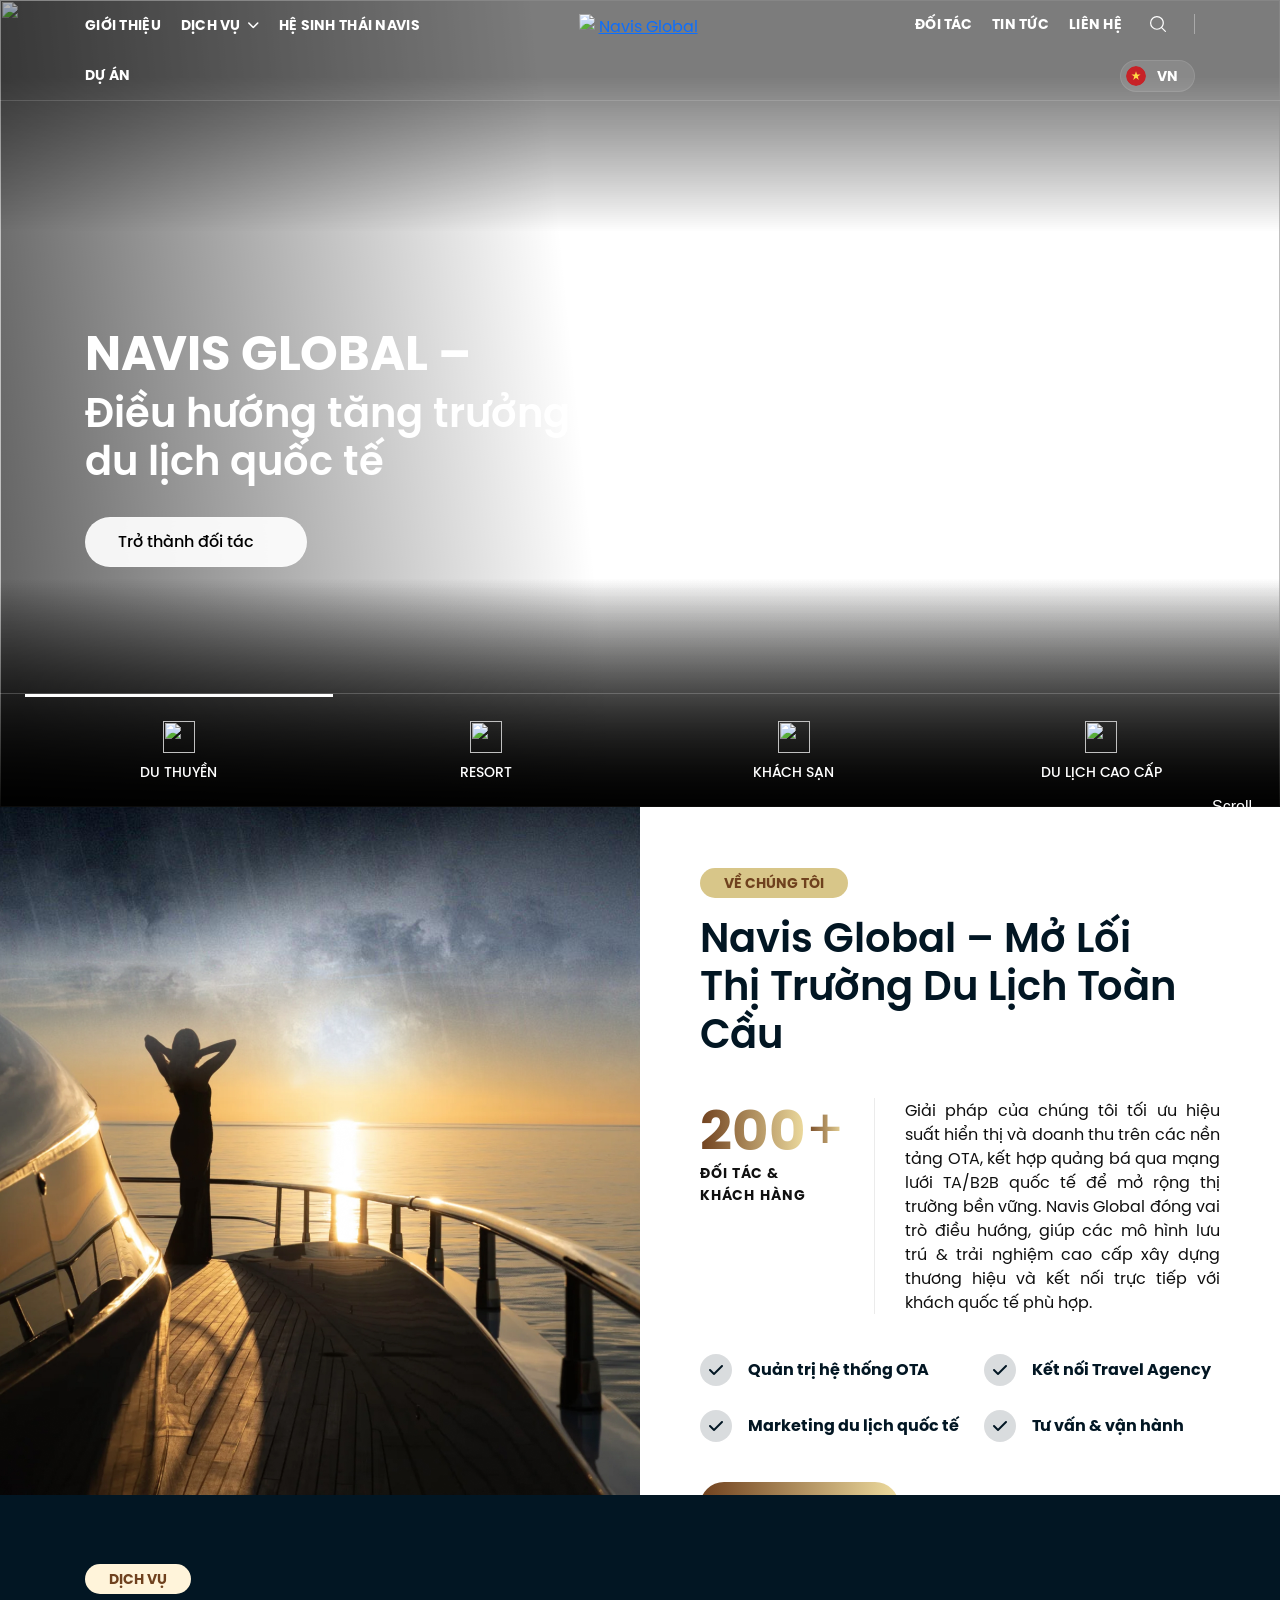
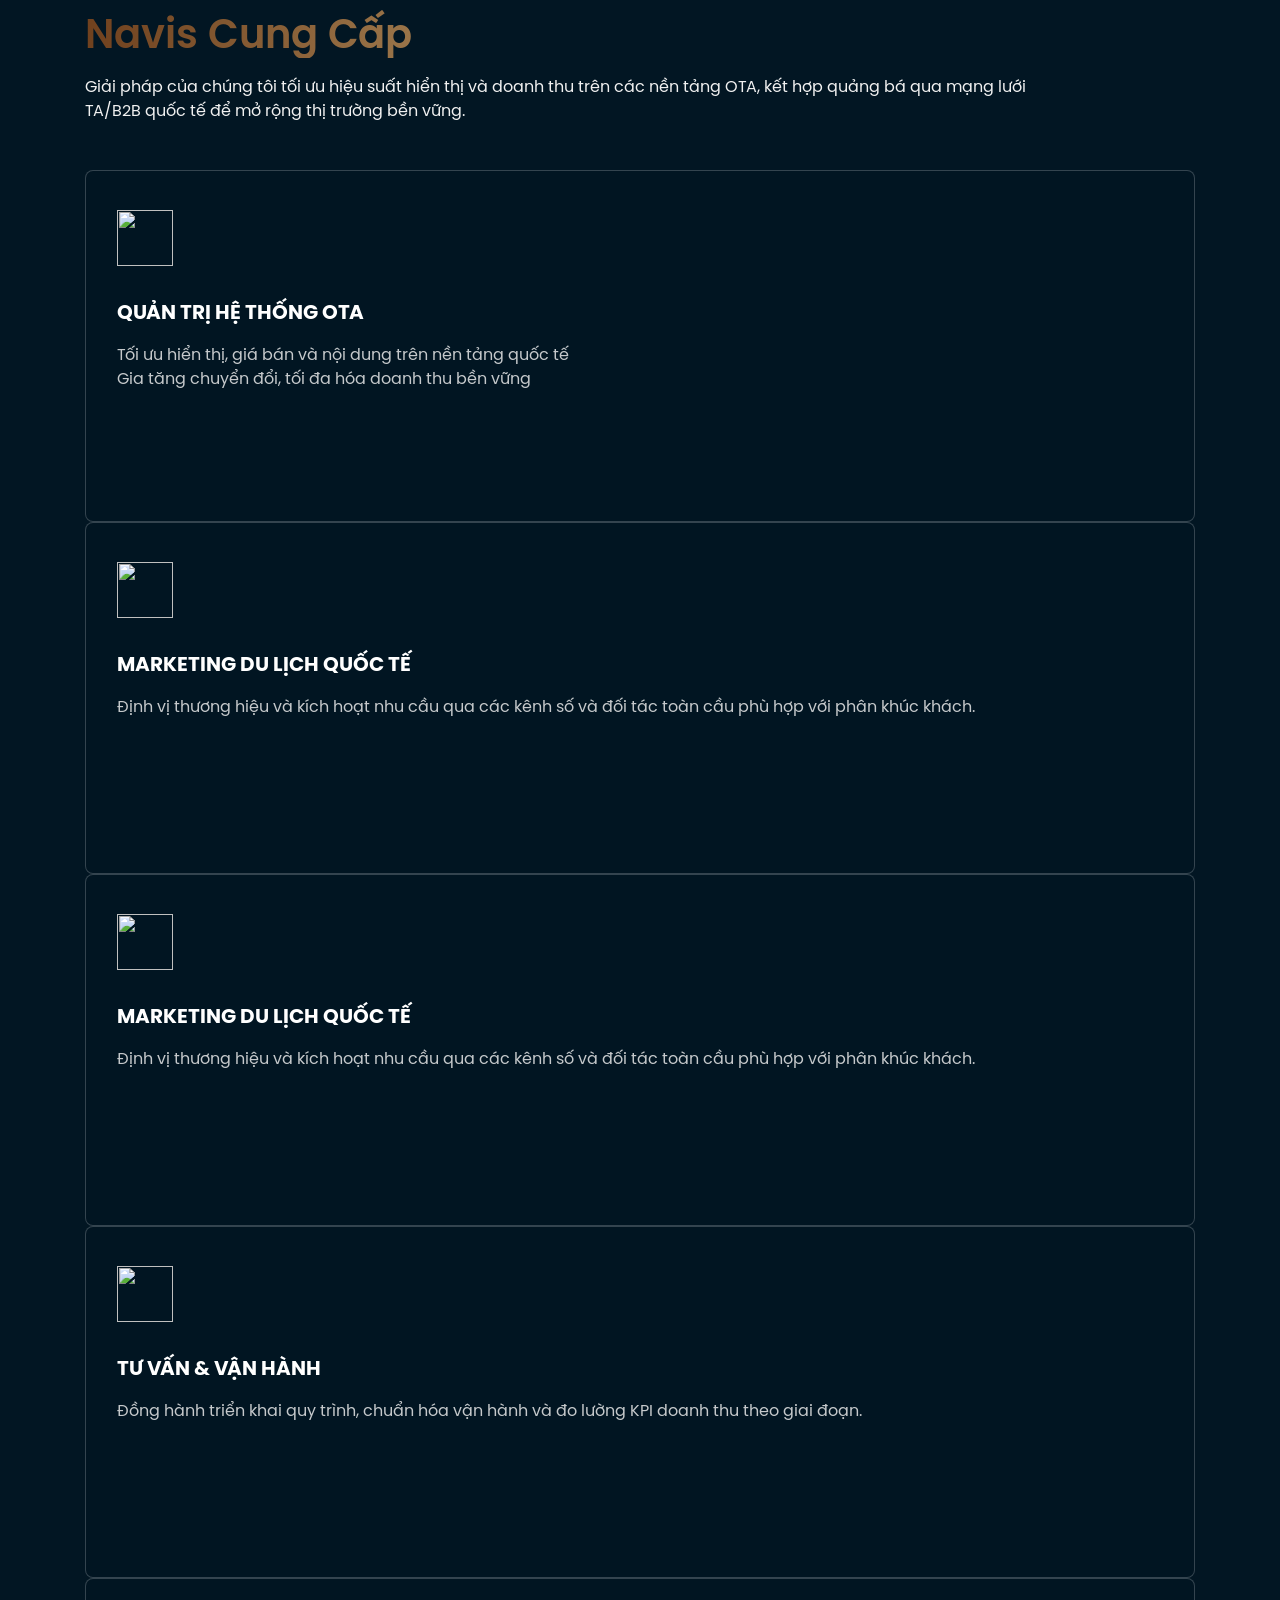
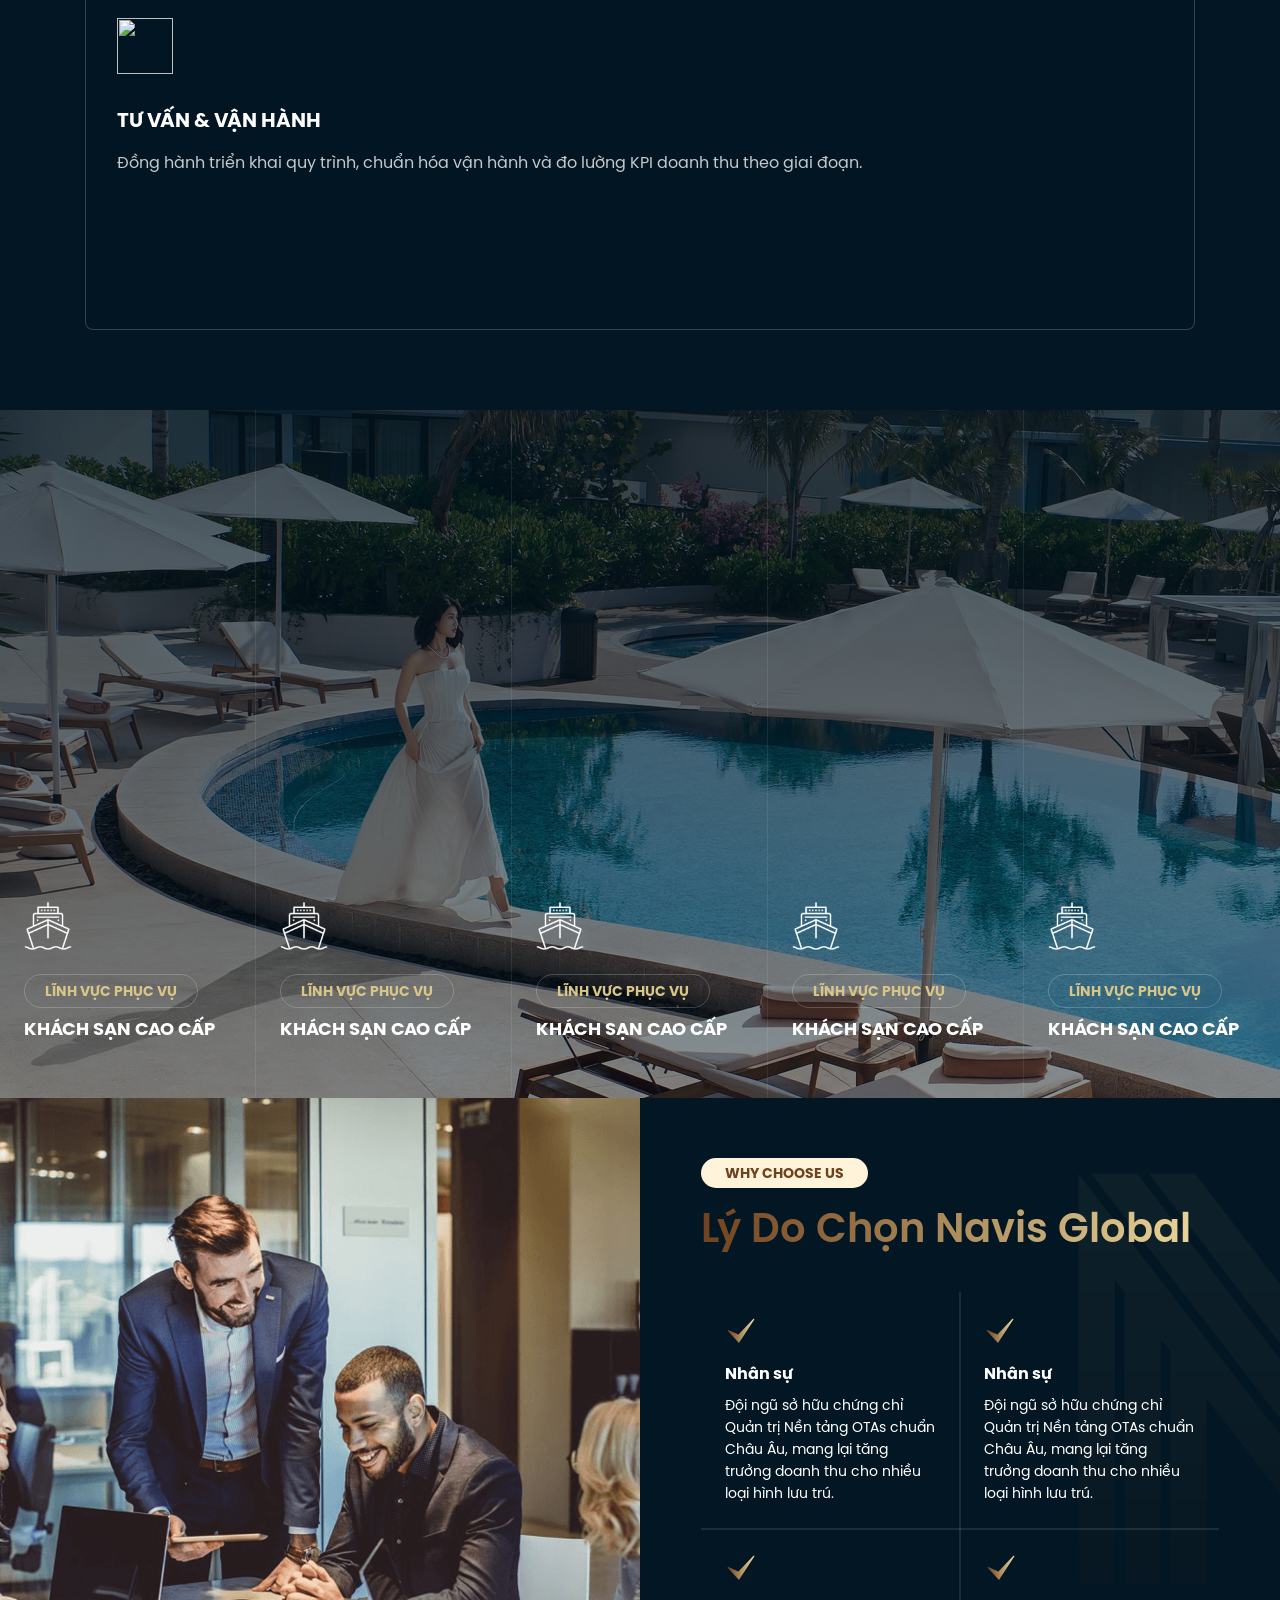
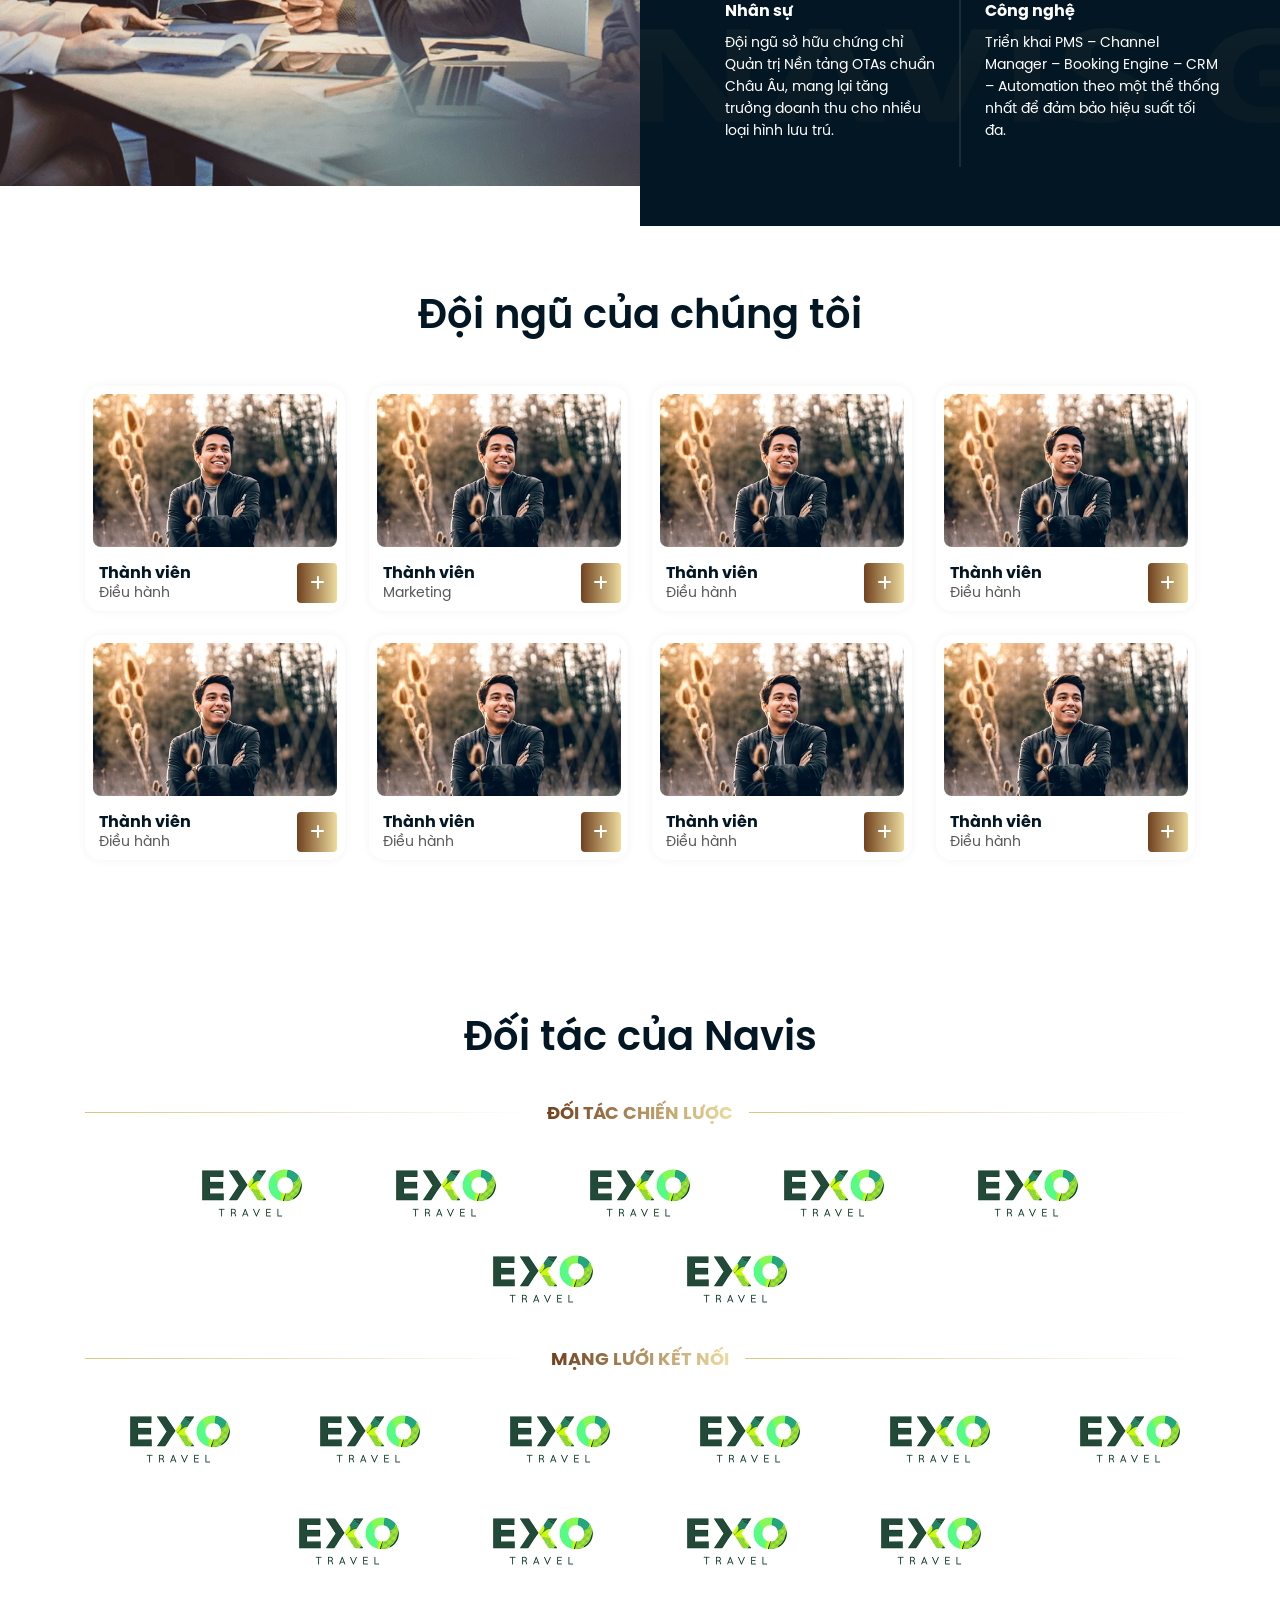
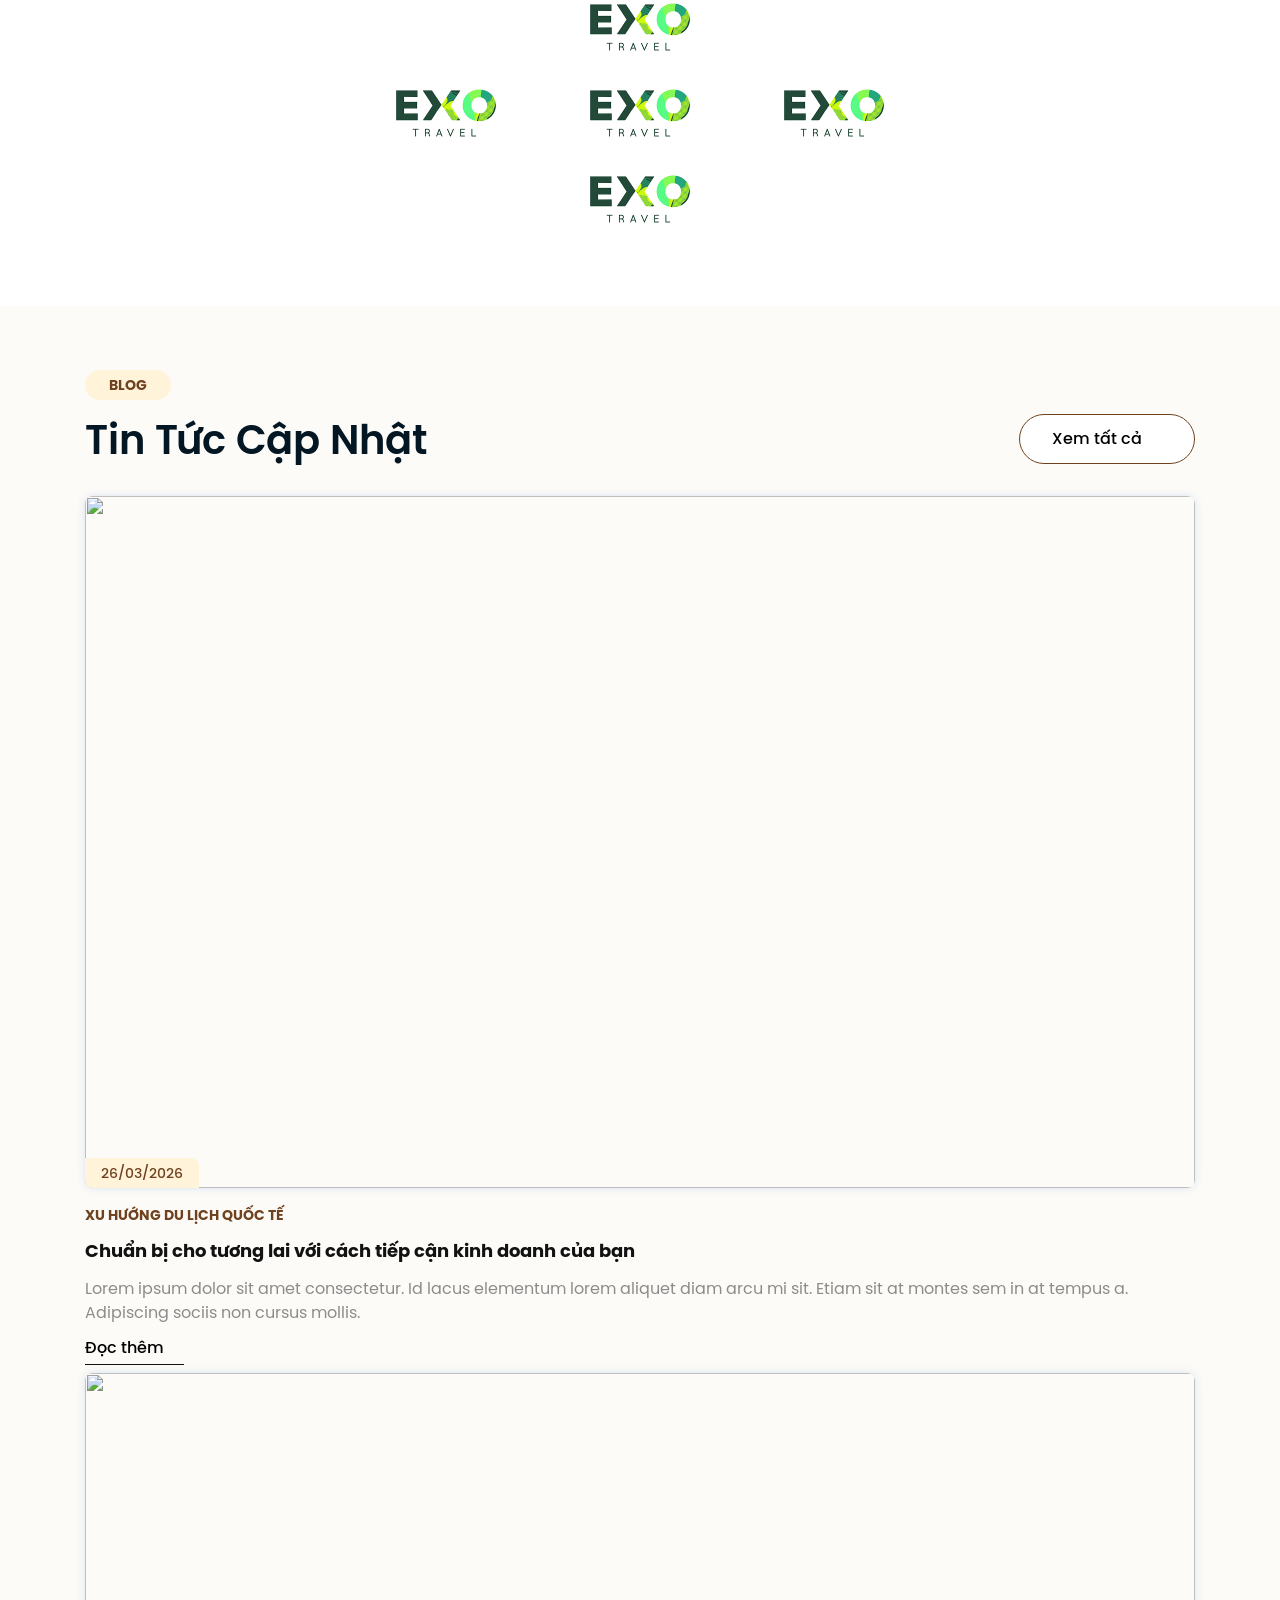
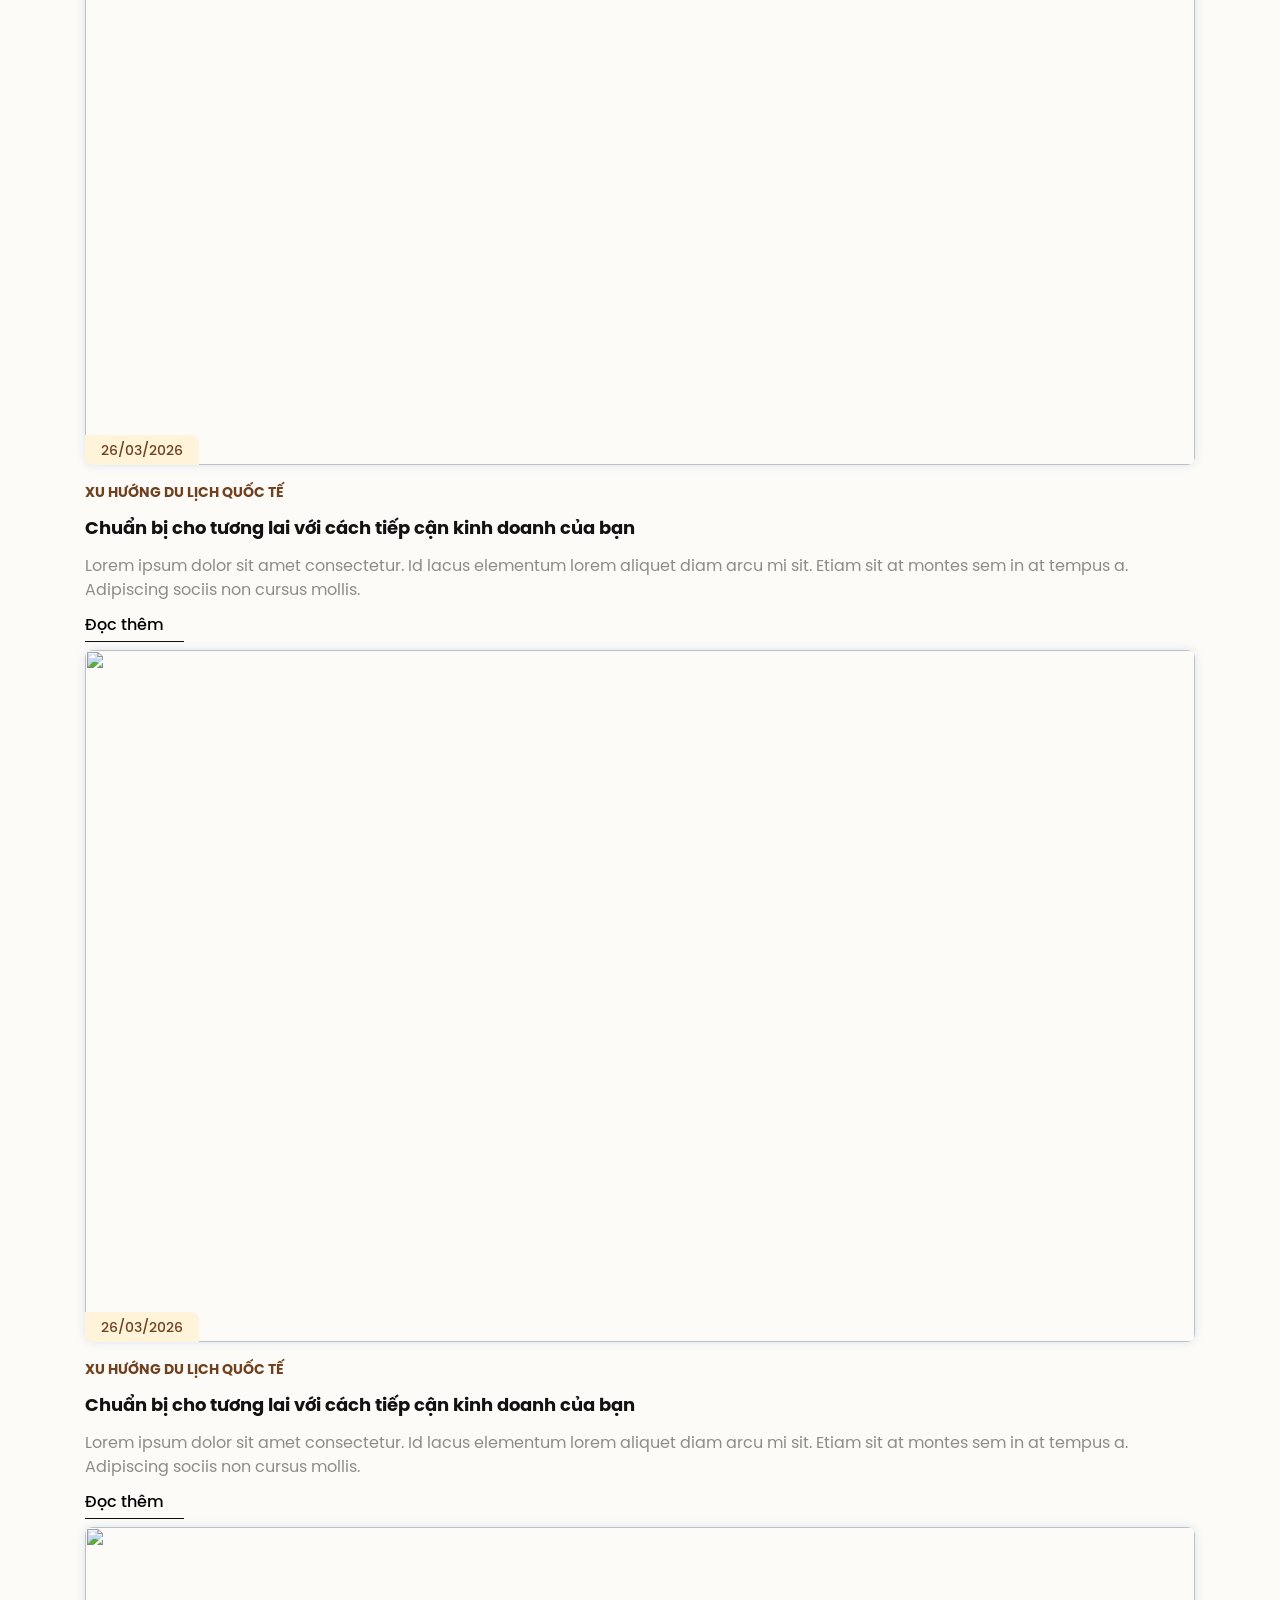
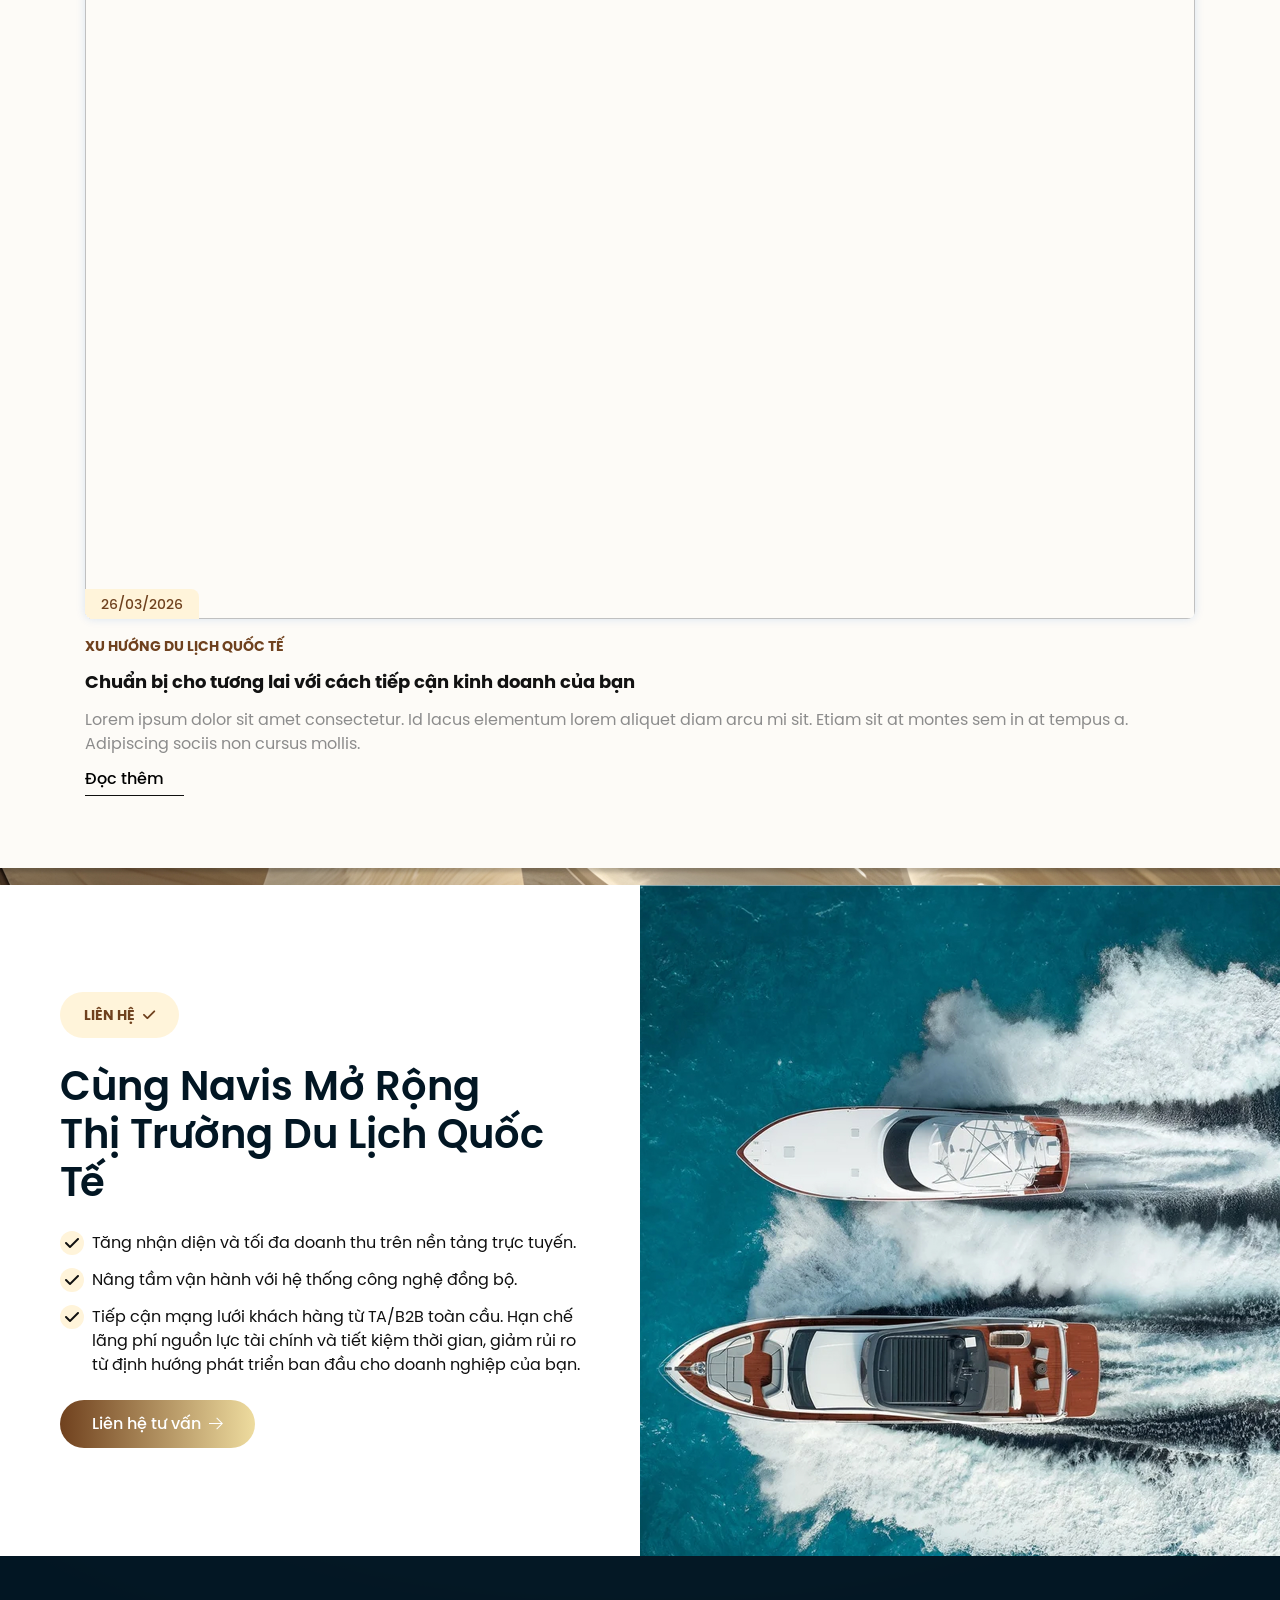
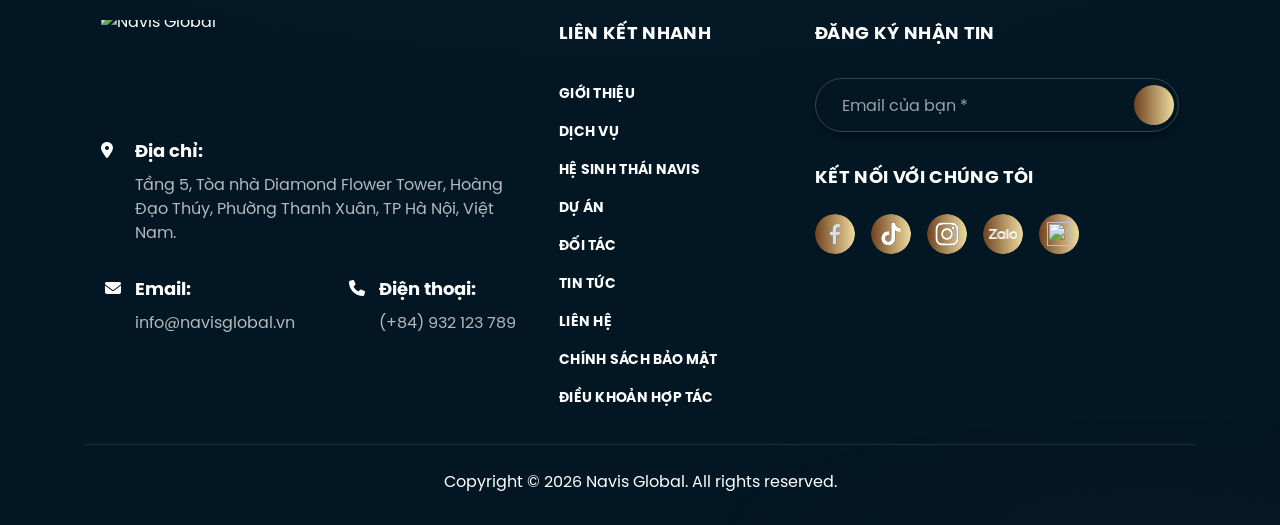
==== commit 059d18f0: "upload image" ====
--- a/index.html
+++ b/index.html
@@ -21,10 +21,7 @@
     <section class="site-hero hero" aria-label="Hero" id="hero-main">
       <div class="hero__bg" aria-hidden="true">
         <div class="hero__bg-layer hero__bg-layer--visible">
-          <img src="./assets/banner.jpg" alt="" decoding="async" fetchpriority="high" />
-        </div>
-        <div class="hero__bg-layer">
-          <img src="./assets/banner.jpg" alt="" decoding="async" />
+          <img src="./assets/banner/Rectangle 3-2.jpg" alt="" decoding="async" fetchpriority="high" />
         </div>
       </div>
       <div class="hero__shade-vertical" aria-hidden="true"></div>
@@ -110,7 +107,7 @@
           <div class="row row-cols-2 row-cols-lg-4 g-0 hero-categories__row">
             <div class="col p-0">
               <a href="du-an.html" class="hero-categories__item hero-categories__item--active w-100 h-100"
-                data-hero-idx="0" data-hero-bg="./assets/banner-2.jpg" data-hero-title="Navis Global –"
+                data-hero-idx="0" data-hero-bg="./assets/banner/Rectangle 3-2.jpg" data-hero-title="Navis Global –"
                 data-hero-sub="Điều hướng tăng trưởng|du lịch quốc tế">
                 <img src="https://www.figma.com/api/mcp/asset/637d3611-3671-429d-9ac3-7113a94e2378" alt="" />
                 <span>du thuyền</span>
@@ -118,7 +115,7 @@
             </div>
             <div class="col p-0">
               <a href="he-sinh-thai-navis.html" class="hero-categories__item w-100 h-100" data-hero-idx="1"
-                data-hero-bg="./assets/Rectangle 3464231.jpg" data-hero-title="Resort –"
+                data-hero-bg="./assets/banner/Rectangle 3-1.jpg" data-hero-title="Resort –"
                 data-hero-sub="Hệ sinh thái nghỉ dưỡng|và vận hành bền vững">
                 <img src="https://www.figma.com/api/mcp/asset/d51d85a1-ef99-4c5c-9a6b-f2e5c087fffb" alt="" />
                 <span>Resort</span>
@@ -126,7 +123,7 @@
             </div>
             <div class="col p-0">
               <a href="dich-vu-quan-tri-ota.html" class="hero-categories__item w-100 h-100" data-hero-idx="2"
-                data-hero-bg="./assets/Rectangle 3464206.jpg" data-hero-title="Khách sạn –"
+                data-hero-bg="./assets/banner/Rectangle 3-3.jpg" data-hero-title="Khách sạn –"
                 data-hero-sub="Tối ưu OTA &amp; doanh thu|trên thị trường quốc tế">
                 <img src="https://www.figma.com/api/mcp/asset/f7ed679f-bae0-40b6-ba52-01211e24a7bb" alt="" />
                 <span>Khách sạn</span>
@@ -134,7 +131,7 @@
             </div>
             <div class="col p-0">
               <a href="gioi-thieu.html" class="hero-categories__item w-100 h-100" data-hero-idx="3"
-                data-hero-bg="./assets/Rectangle 50.jpg" data-hero-title="Du lịch cao cấp –"
+                data-hero-bg="./assets/banner/Rectangle 3.jpg" data-hero-title="Du lịch cao cấp –"
                 data-hero-sub="Thương hiệu &amp; kết nối|khách luxury toàn cầu">
                 <img src="https://www.figma.com/api/mcp/asset/f7ed679f-bae0-40b6-ba52-01211e24a7bb" alt="" />
 
@@ -156,7 +153,7 @@
     <!-- About -->
     <section class="section-about  row g-0" id="gioi-thieu">
       <div class="section-about__visual col-12 col-lg-6 p-0">
-        <img class="cover img-fluid" src="./assets/Rectangle 3464206.jpg" alt="" />
+        <img class="cover img-fluid" src="/assets/banner/about-us-img 1440.jpg" alt="" />
       </div>
       <div class="section-about__copy col-12 col-lg-6 d-flex align-items-center">
         <div class="wrap px-navis w-100">
--- a/style/style.css
+++ b/style/style.css
@@ -14,6 +14,11 @@
   font-display: swap;
   src: url("../webfonts/SVN-Poppins-Regular.ttf") format("truetype");
 }
+@font-face {
+  font-family: "SemiBold";
+  font-display: swap;
+  src: url("../webfonts/SVN-Poppins-SemiBold.ttf") format("truetype");
+}
 html {
   scroll-behavior: smooth;
   scroll-padding-top: 6rem;
@@ -79,6 +84,17 @@
   color: #fff;
   overflow: hidden;
 }
+.hero::before {
+  content: "";
+  position: absolute;
+  top: 0;
+  left: auto;
+  width: 100%;
+  height: 100%;
+  z-index: 2;
+  background: linear-gradient(180deg, rgba(0, 0, 0, 0.3) 9.59%, rgba(0, 0, 0, 0) 28.72%, rgba(14, 14, 13, 0) 71.75%, #0E0E0D 100%);
+  mix-blend-mode: multiply;
+}
 .hero__bg {
   position: absolute;
   inset: 0;
@@ -98,7 +114,6 @@
   height: 100%;
   -o-object-fit: cover;
      object-fit: cover;
-  transform: scale(1.02);
   transition: transform 1.1s cubic-bezier(0.22, 1, 0.36, 1);
 }
 .hero__bg-layer--visible {
@@ -113,9 +128,6 @@
     transition: none;
   }
   .hero__bg-layer img {
-    transition: none;
-  }
-  .hero-content__text-inner {
     transition: none;
   }
 }
@@ -505,6 +517,11 @@
   opacity: 0;
   transform: translateY(14px);
 }
+@media (prefers-reduced-motion: reduce) {
+  .hero-content__text-inner {
+    transition: none;
+  }
+}
 .hero-content__text h1 {
   margin: 0;
   font-family: "Bold";
@@ -514,7 +531,7 @@
 }
 .hero-content__text .hero-content__sub {
   margin: 0;
-  font-family: "Bold";
+  font-family: "SemiBold";
   font-size: 40px;
   line-height: 48px;
 }
@@ -651,7 +668,7 @@
 
 .section-title {
   margin: 16px 0 0;
-  font-family: "Bold";
+  font-family: "SemiBold";
   font-size: 40px;
   line-height: 48px;
   color: #021623;
@@ -1108,7 +1125,7 @@
 .section-team h2 {
   margin: 0 auto 48px;
   text-align: center;
-  font-family: "Bold";
+  font-family: "SemiBold";
   font-size: 40px;
   line-height: 48px;
   color: #021623;
@@ -1185,7 +1202,7 @@
 .section-partners h2 {
   margin: 0 auto 40px;
   text-align: center;
-  font-family: "Bold";
+  font-family: "SemiBold";
   font-size: 40px;
   line-height: 48px;
   color: #021623;
@@ -1259,7 +1276,7 @@
 }
 .section-blog__title {
   margin: 0;
-  font-family: "Bold";
+  font-family: "SemiBold";
   font-size: clamp(28px, 3.2vw, 40px);
   line-height: 48px;
   color: #021623;
@@ -1572,7 +1589,7 @@
   display: flex;
   flex-direction: column;
   gap: 0;
-  font-family: "Bold";
+  font-family: "SemiBold";
   font-size: clamp(28px, 4vw, 40px);
   line-height: 48px;
   color: #021623;
@@ -2142,7 +2159,7 @@
 }
 .about-intro__title {
   margin: 16px 0 0;
-  font-family: "Bold";
+  font-family: "SemiBold";
   font-size: clamp(28px, 3.2vw, 40px);
   line-height: 1.2;
   color: #021623;
@@ -2180,7 +2197,7 @@
 }
 .about-brand__title-line {
   display: block;
-  font-family: "Bold";
+  font-family: "SemiBold";
   font-size: clamp(26px, 3vw, 40px);
   line-height: 1.2;
   background: linear-gradient(90deg, #70411e 0%, #eedc9f 100%);
@@ -2280,7 +2297,7 @@
 }
 .about-diff__title {
   margin: 0;
-  font-family: "Bold";
+  font-family: "SemiBold";
   font-size: clamp(28px, 3.2vw, 40px);
   line-height: 1.2;
   color: #021623;
@@ -2410,7 +2427,7 @@
 }
 .about-people__title {
   margin: 0;
-  font-family: "Bold";
+  font-family: "SemiBold";
   font-size: clamp(28px, 3.2vw, 40px);
   line-height: 1.2;
   color: #021623;
@@ -2473,7 +2490,7 @@
 }
 .about-vision__title {
   margin: 0 0 16px;
-  font-family: "Bold";
+  font-family: "SemiBold";
   font-size: clamp(28px, 3.2vw, 40px);
   line-height: 1.2;
   color: #021623;
@@ -2563,7 +2580,7 @@
 }
 .about-cta__title {
   margin: 0 0 16px;
-  font-family: "Bold";
+  font-family: "SemiBold";
   font-size: clamp(26px, 3vw, 40px);
   line-height: 1.2;
   color: #fff;
@@ -2853,7 +2870,7 @@
 }
 .service-intro__title {
   margin: 0 0 24px;
-  font-family: "Bold";
+  font-family: "SemiBold";
   font-size: clamp(28px, 4vw, 40px);
   line-height: 48px;
   color: #021623;
@@ -2923,7 +2940,7 @@
 }
 .service-solutions__title {
   margin: 0 0 40px;
-  font-family: "Bold";
+  font-family: "SemiBold";
   font-size: clamp(28px, 4vw, 40px);
   line-height: 48px;
   text-transform: capitalize;
@@ -3028,7 +3045,7 @@
 }
 .service-partners__title {
   margin: 0 0 40px;
-  font-family: "Bold";
+  font-family: "SemiBold";
   font-size: clamp(28px, 4vw, 40px);
   line-height: 48px;
   color: #021623;
@@ -3078,7 +3095,7 @@
 }
 .service-cta-panel__title {
   margin: 0 0 16px;
-  font-family: "Bold";
+  font-family: "SemiBold";
   font-size: clamp(24px, 3vw, 32px);
   line-height: 40px;
   color: #101010;
@@ -3262,7 +3279,7 @@
 }
 .eco-intro__title {
   margin: 0;
-  font-family: "Bold";
+  font-family: "SemiBold";
   font-size: clamp(28px, 4vw, 40px);
   line-height: 48px;
   text-transform: capitalize;
@@ -3408,7 +3425,7 @@
 }
 .projects-cases__title {
   margin: 0;
-  font-family: "Bold";
+  font-family: "SemiBold";
   font-size: clamp(28px, 4vw, 40px);
   line-height: 48px;
   text-transform: capitalize;
@@ -3637,7 +3654,7 @@
 }
 .project-card__title {
   margin: 0;
-  font-family: "Bold";
+  font-family: "SemiBold";
   font-size: 20px;
   line-height: 28px;
   color: #fff;
@@ -3903,7 +3920,7 @@
 }
 .news-detail-sidebar__title {
   margin: 0;
-  font-family: "Bold";
+  font-family: "SemiBold";
   font-size: 24px;
   line-height: 32px;
   text-transform: capitalize;
@@ -3980,7 +3997,7 @@
 }
 .news-detail-mini__title {
   margin: 0;
-  font-family: "Bold";
+  font-family: "SemiBold";
   font-size: 18px;
   line-height: 26px;
   color: #121212;
@@ -4005,7 +4022,7 @@
 }
 .news-detail-related__title {
   margin: 0;
-  font-family: "Bold";
+  font-family: "SemiBold";
   font-size: clamp(28px, 4vw, 40px);
   line-height: 48px;
   text-transform: capitalize;
@@ -4119,7 +4136,7 @@
 }
 .news-detail-card__title {
   margin: 0;
-  font-family: "Bold";
+  font-family: "SemiBold";
   font-size: 18px;
   line-height: 26px;
 }
@@ -4185,7 +4202,7 @@
 }
 .contact-hero .contact-hero__title {
   margin: 0;
-  font-family: "Bold";
+  font-family: "SemiBold";
   font-size: clamp(36px, 4vw, 48px);
   line-height: 56px;
   text-transform: uppercase;
@@ -4447,7 +4464,7 @@
 }
 .partners-hero .partners-hero__title {
   margin: 0;
-  font-family: "Bold";
+  font-family: "SemiBold";
   font-size: clamp(36px, 4vw, 48px);
   line-height: 56px;
   text-transform: uppercase;
@@ -4462,7 +4479,7 @@
 .partners-content__title {
   margin: 0;
   text-align: center;
-  font-family: "Bold";
+  font-family: "SemiBold";
   font-size: clamp(34px, 3.2vw, 48px);
   line-height: 1.2;
   color: #021623;
@@ -4706,7 +4723,7 @@
 }
 .project-detail-related__title {
   margin: 0;
-  font-family: "Bold";
+  font-family: "SemiBold";
   font-size: clamp(28px, 4vw, 40px);
   line-height: 48px;
   text-transform: capitalize;
@@ -4936,7 +4953,7 @@
 }
 .news-card__title {
   margin: 0;
-  font-family: "Bold";
+  font-family: "SemiBold";
   color: #121212;
 }
 .news-card__title--lead {
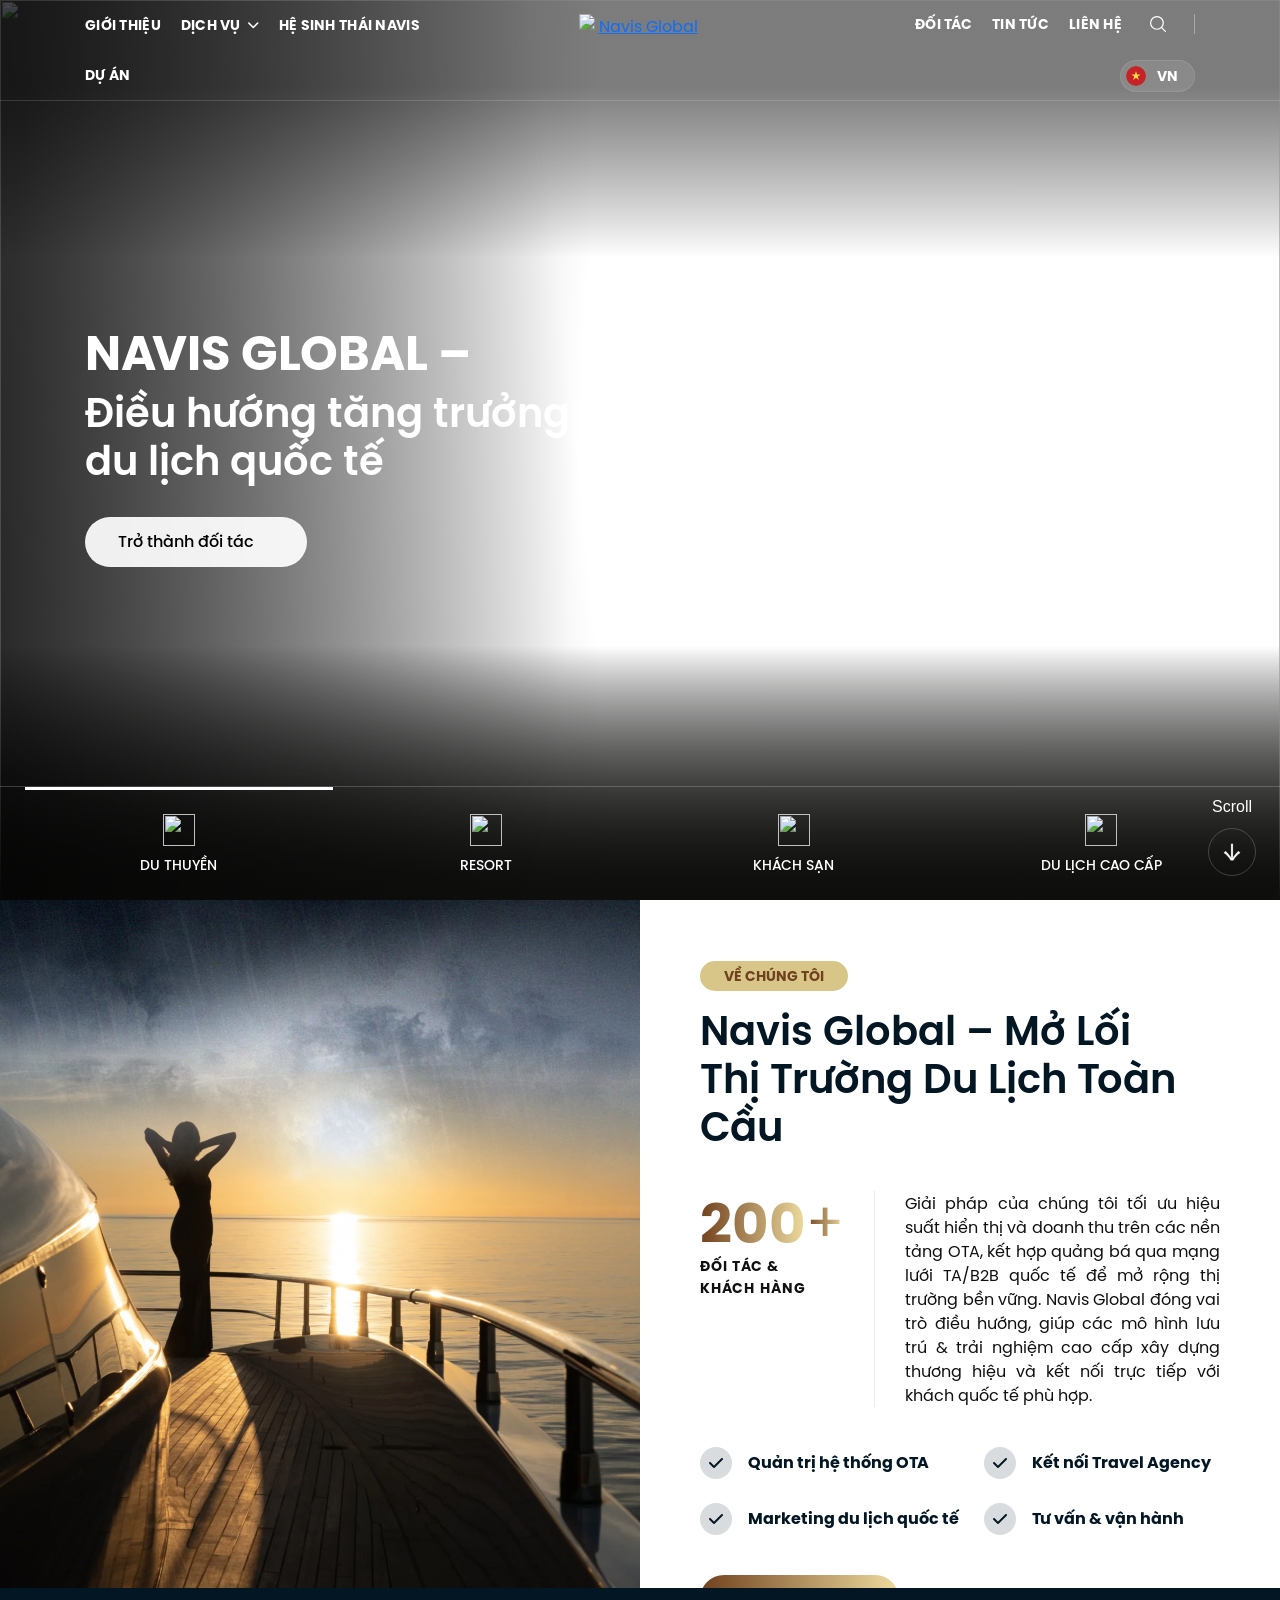
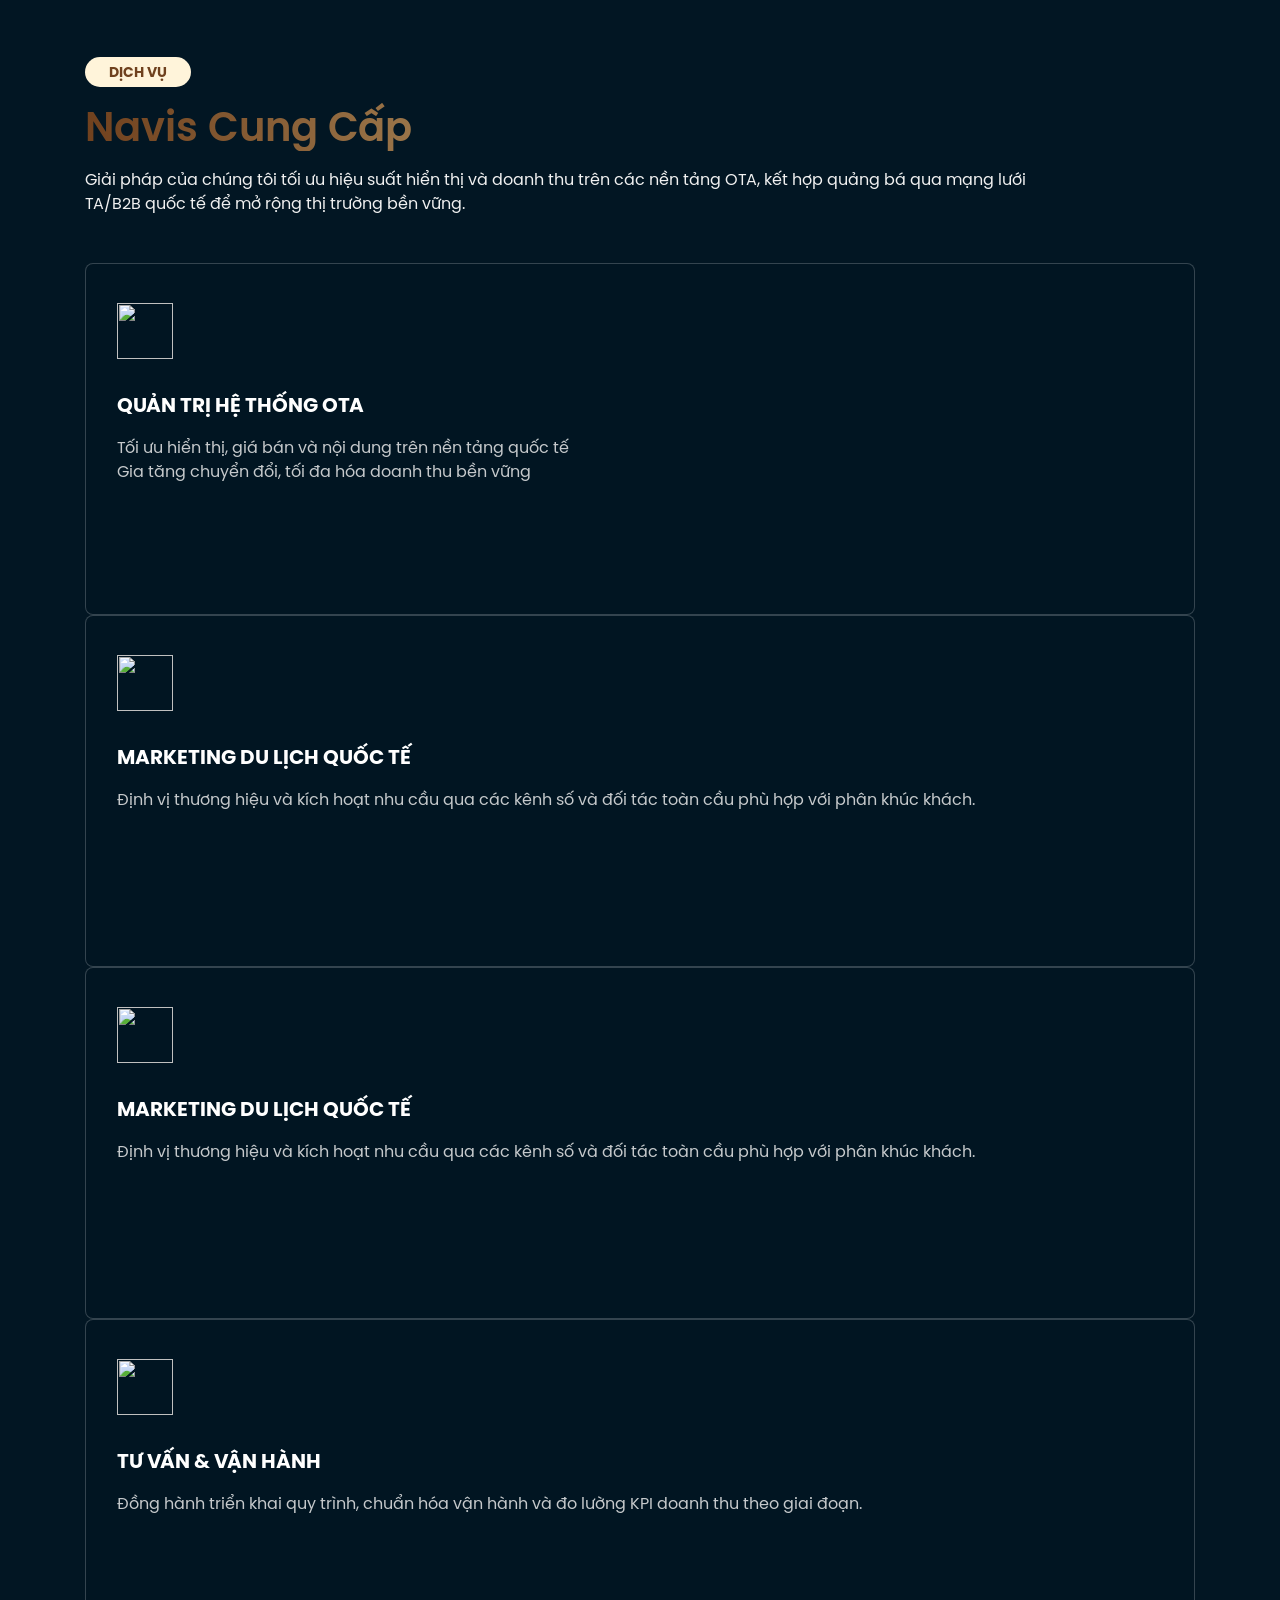
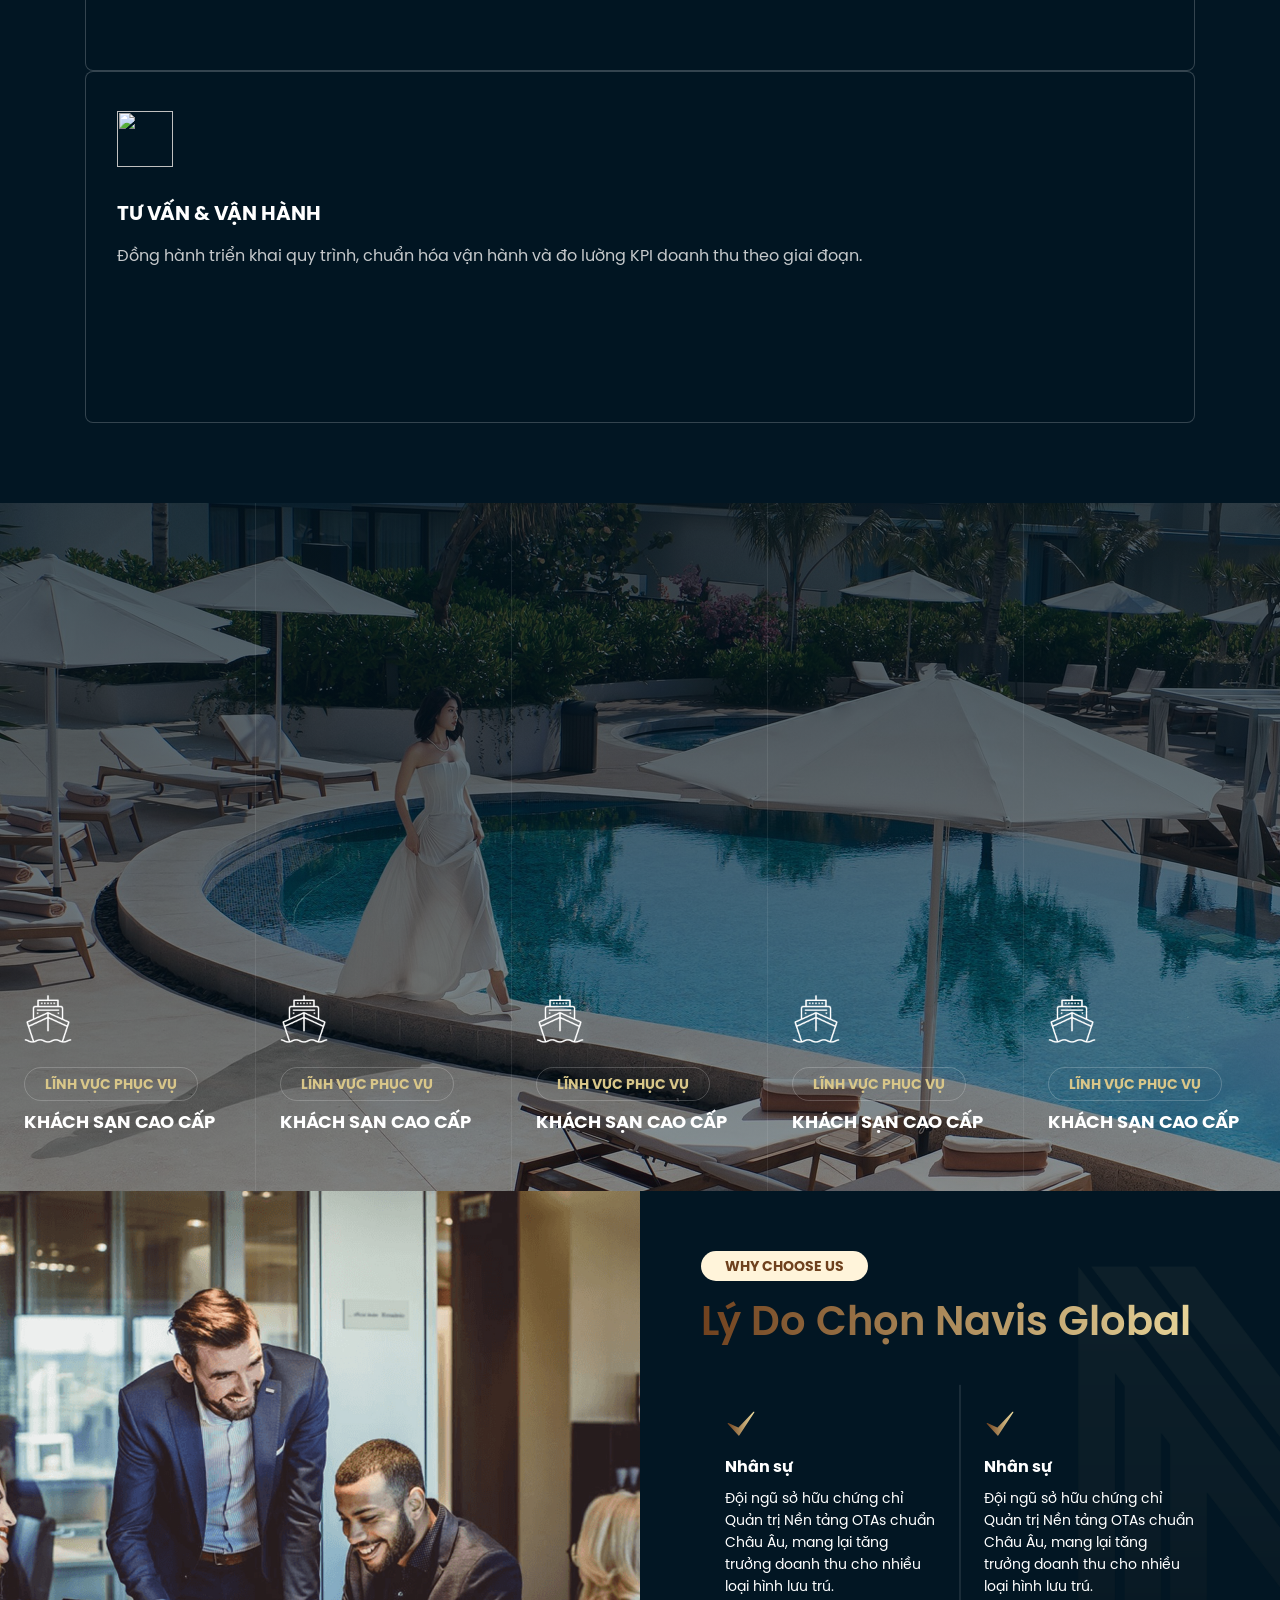
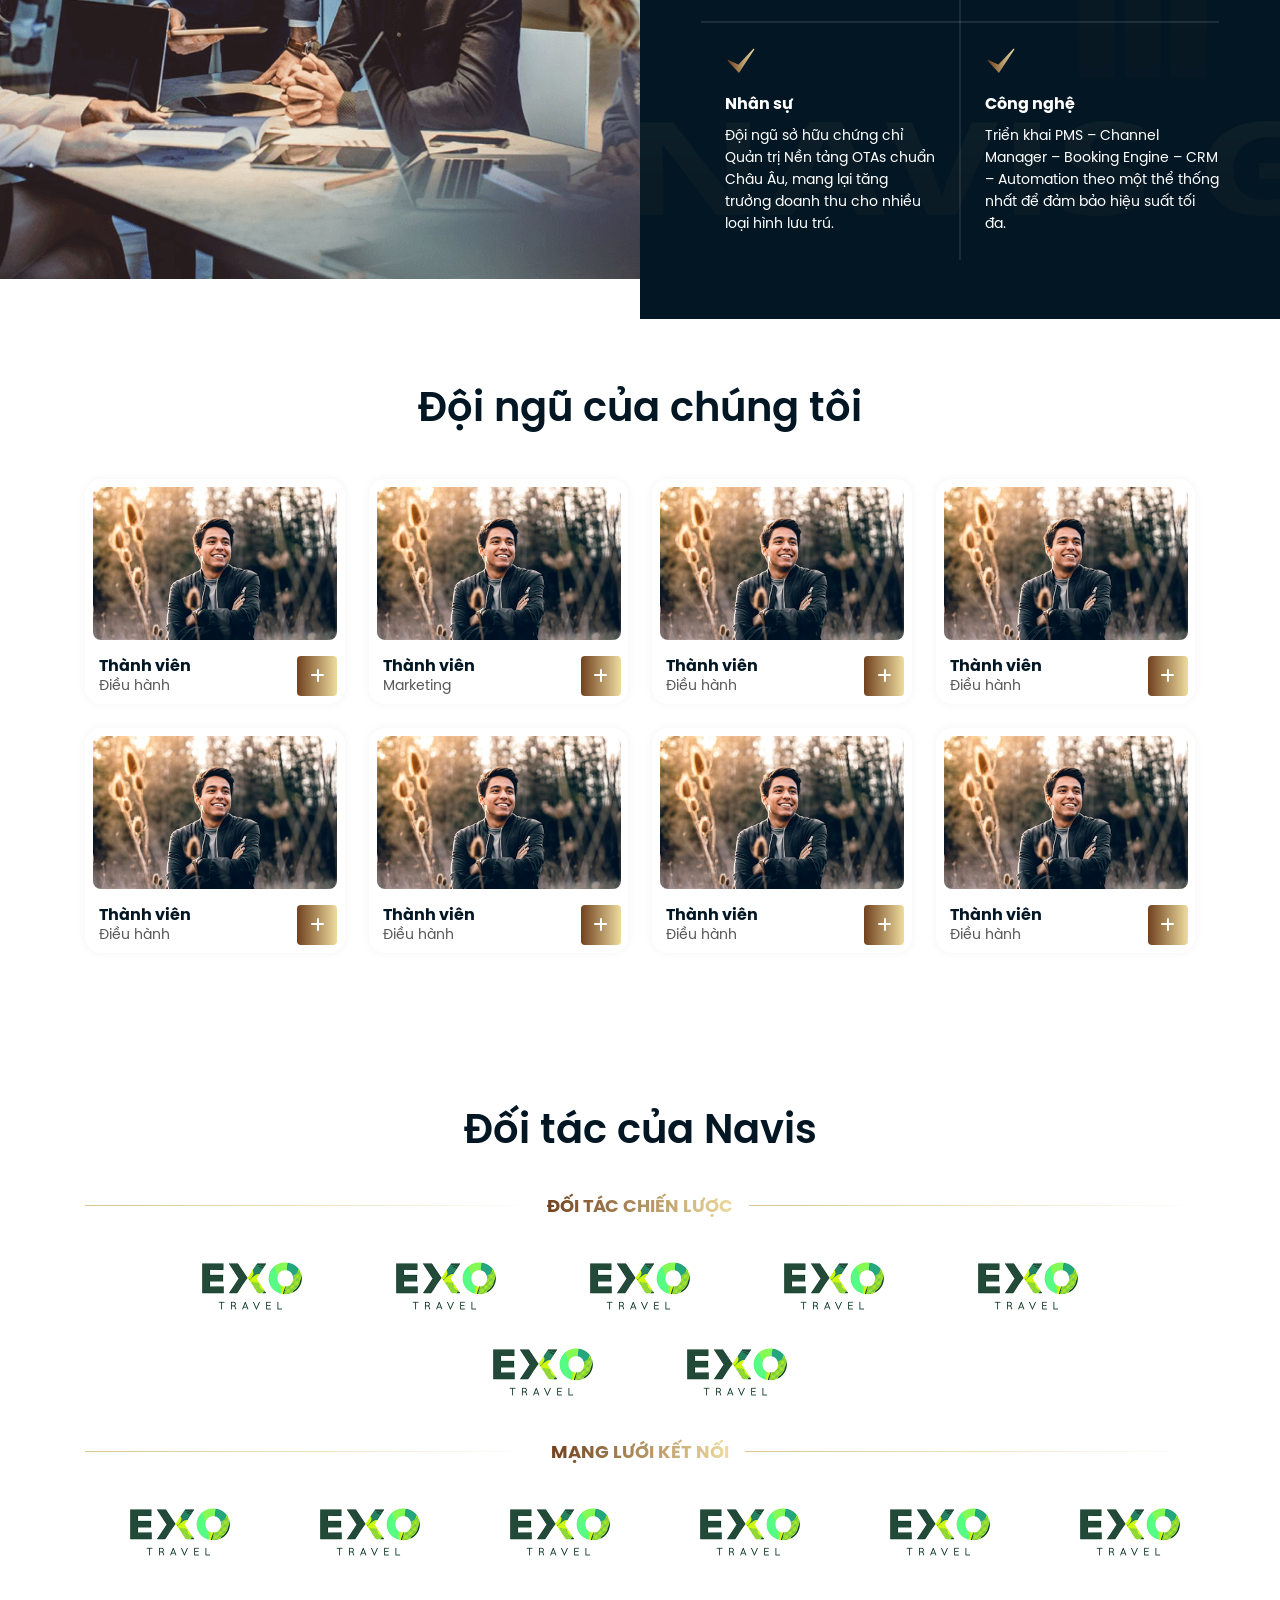
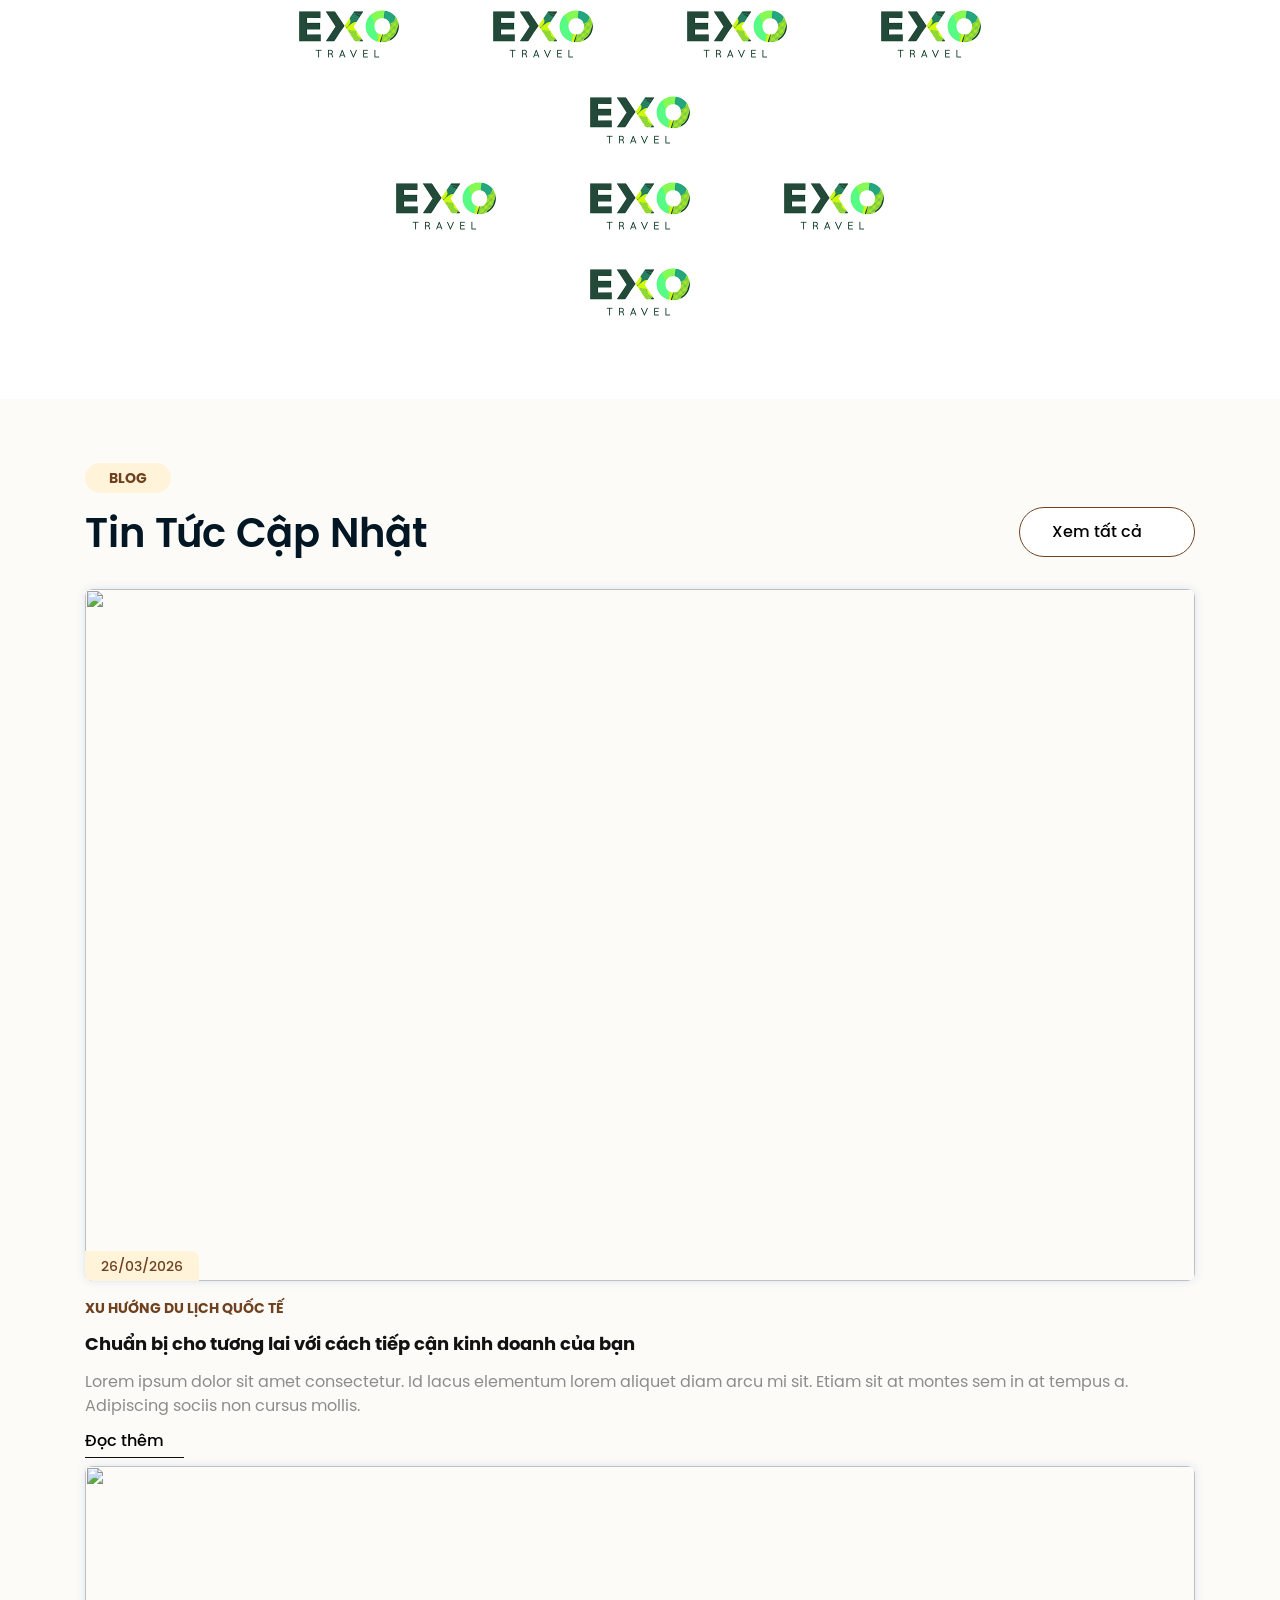
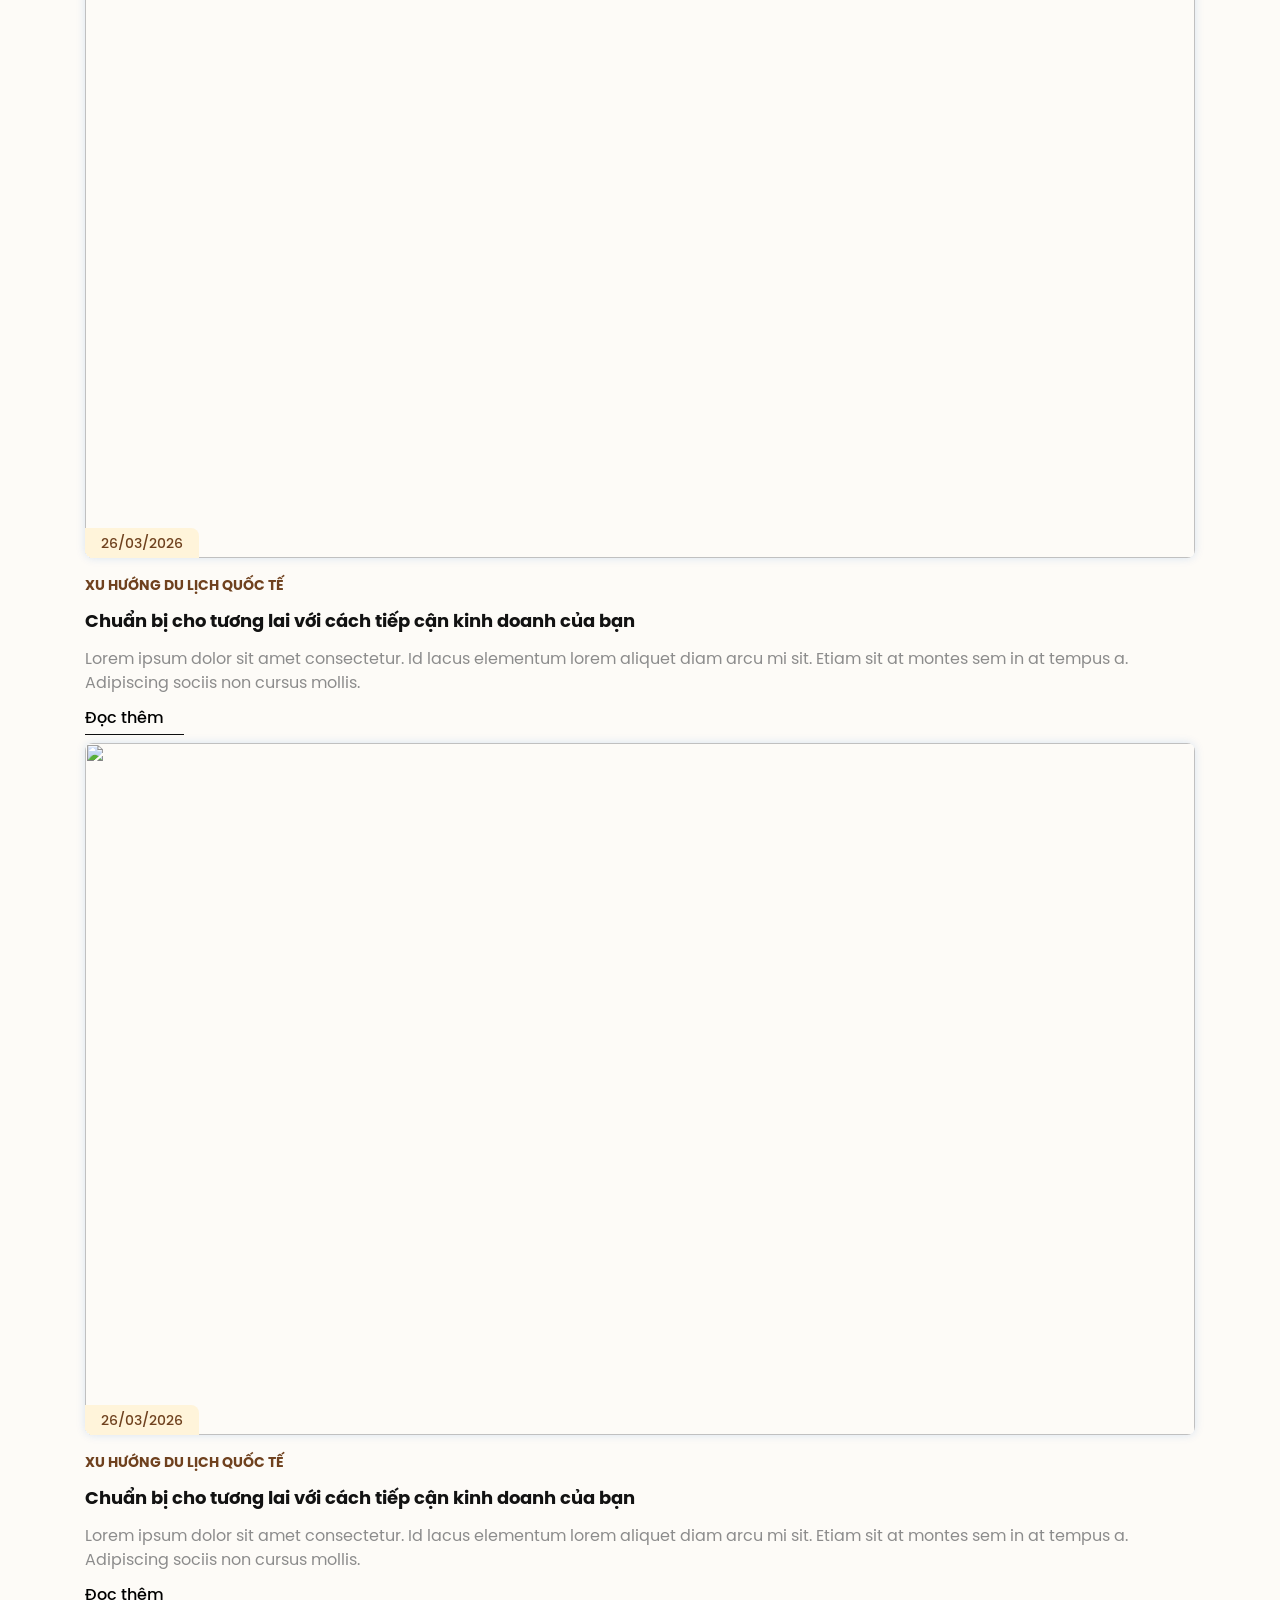
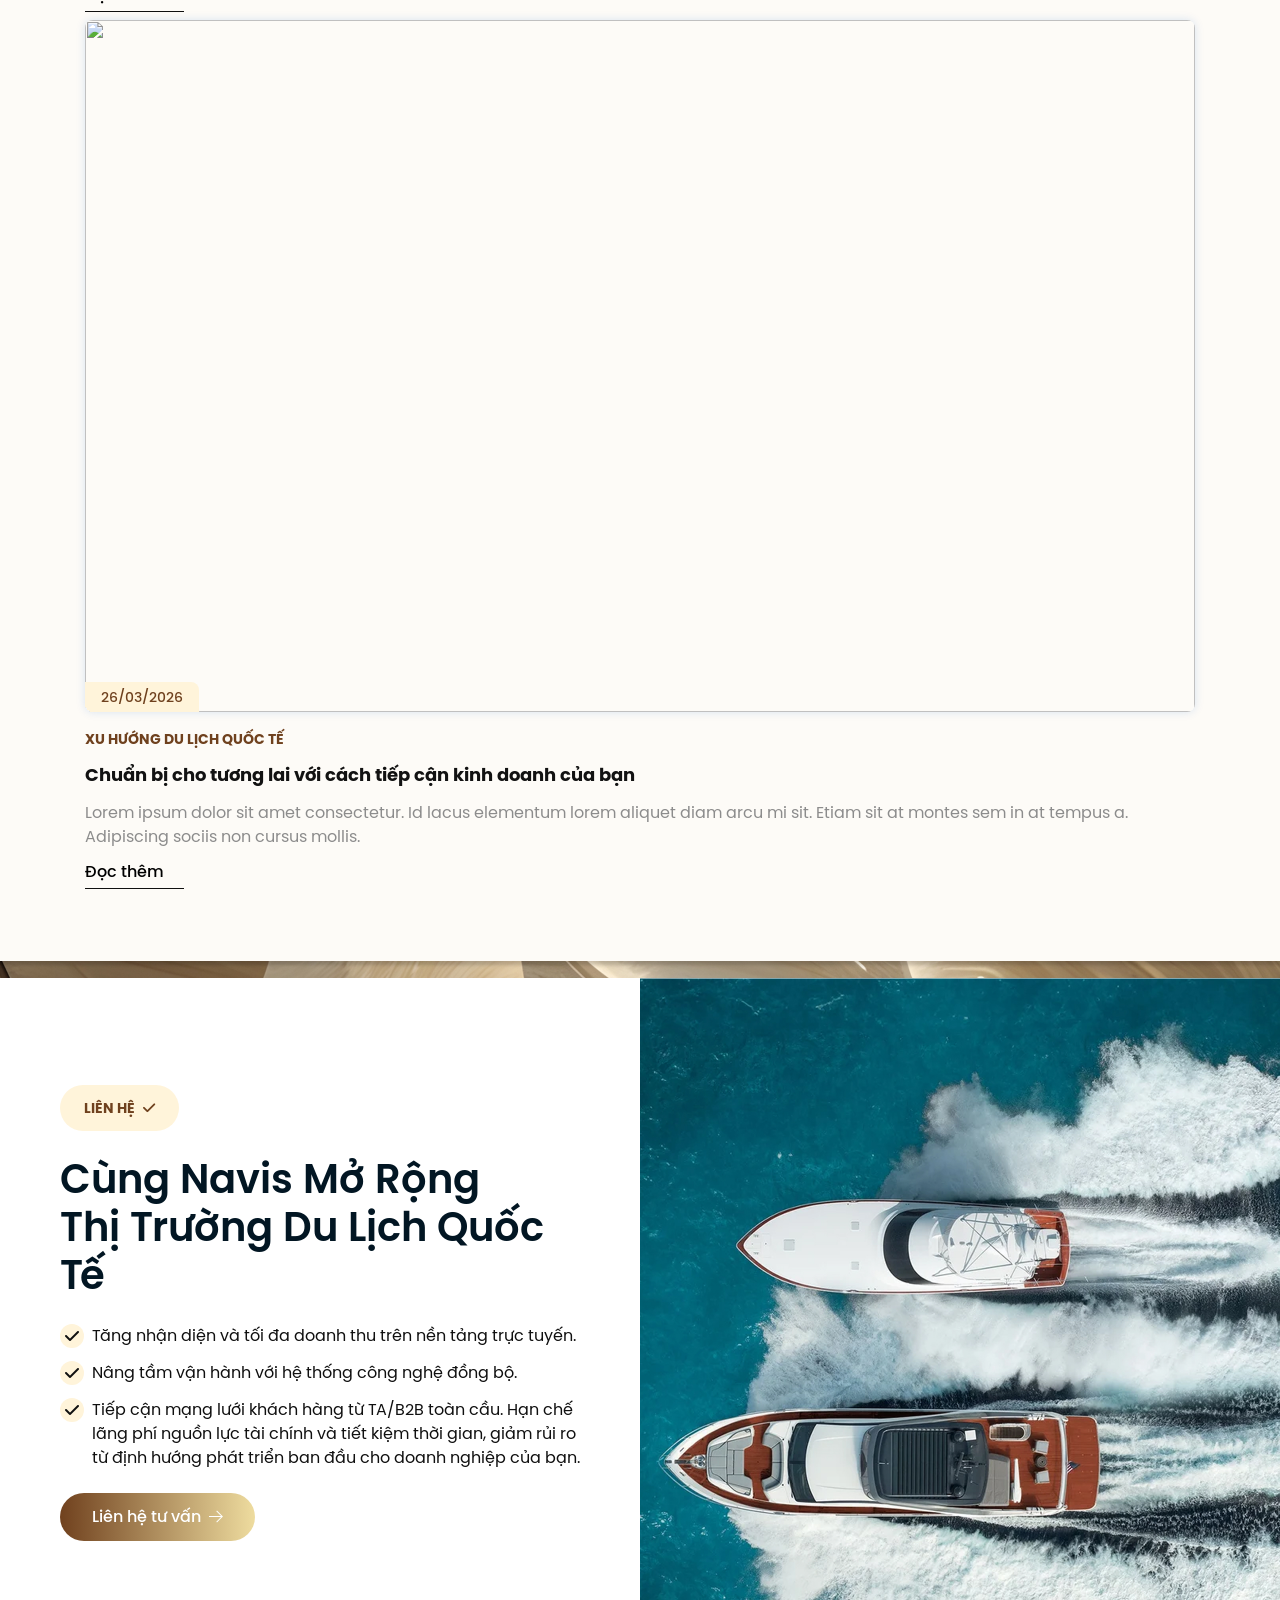
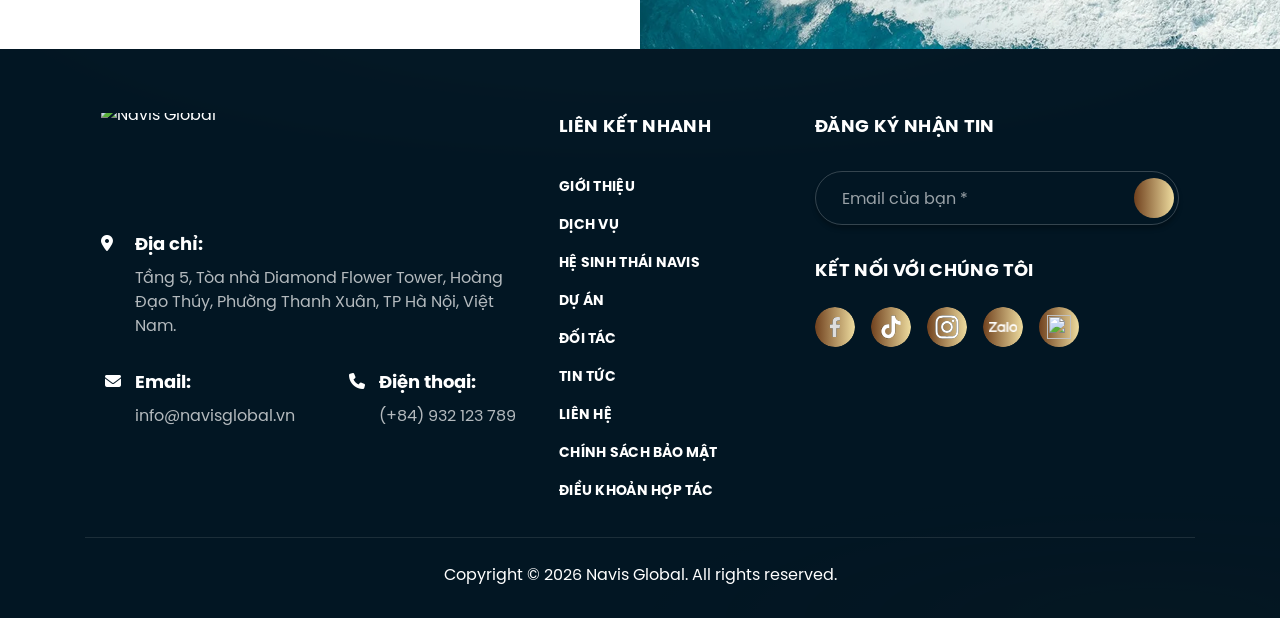
==== commit dec6428c: "rename image" ====
--- a/index.html
+++ b/index.html
@@ -107,7 +107,7 @@
           <div class="row row-cols-2 row-cols-lg-4 g-0 hero-categories__row">
             <div class="col p-0">
               <a href="du-an.html" class="hero-categories__item hero-categories__item--active w-100 h-100"
-                data-hero-idx="0" data-hero-bg="./assets/banner/Rectangle 3-2.jpg" data-hero-title="Navis Global –"
+                data-hero-idx="0" data-hero-bg="./assets/banner/Rectangle-3-2.jpg" data-hero-title="Navis Global –"
                 data-hero-sub="Điều hướng tăng trưởng|du lịch quốc tế">
                 <img src="https://www.figma.com/api/mcp/asset/637d3611-3671-429d-9ac3-7113a94e2378" alt="" />
                 <span>du thuyền</span>
@@ -115,7 +115,7 @@
             </div>
             <div class="col p-0">
               <a href="he-sinh-thai-navis.html" class="hero-categories__item w-100 h-100" data-hero-idx="1"
-                data-hero-bg="./assets/banner/Rectangle 3-1.jpg" data-hero-title="Resort –"
+                data-hero-bg="./assets/banner/Rectangle-3-1.jpg" data-hero-title="Resort –"
                 data-hero-sub="Hệ sinh thái nghỉ dưỡng|và vận hành bền vững">
                 <img src="https://www.figma.com/api/mcp/asset/d51d85a1-ef99-4c5c-9a6b-f2e5c087fffb" alt="" />
                 <span>Resort</span>
@@ -123,7 +123,7 @@
             </div>
             <div class="col p-0">
               <a href="dich-vu-quan-tri-ota.html" class="hero-categories__item w-100 h-100" data-hero-idx="2"
-                data-hero-bg="./assets/banner/Rectangle 3-3.jpg" data-hero-title="Khách sạn –"
+                data-hero-bg="./assets/banner/Rectangle-3-3.jpg" data-hero-title="Khách sạn –"
                 data-hero-sub="Tối ưu OTA &amp; doanh thu|trên thị trường quốc tế">
                 <img src="https://www.figma.com/api/mcp/asset/f7ed679f-bae0-40b6-ba52-01211e24a7bb" alt="" />
                 <span>Khách sạn</span>
@@ -131,7 +131,7 @@
             </div>
             <div class="col p-0">
               <a href="gioi-thieu.html" class="hero-categories__item w-100 h-100" data-hero-idx="3"
-                data-hero-bg="./assets/banner/Rectangle 3.jpg" data-hero-title="Du lịch cao cấp –"
+                data-hero-bg="./assets/banner/Rectangle-3.jpg" data-hero-title="Du lịch cao cấp –"
                 data-hero-sub="Thương hiệu &amp; kết nối|khách luxury toàn cầu">
                 <img src="https://www.figma.com/api/mcp/asset/f7ed679f-bae0-40b6-ba52-01211e24a7bb" alt="" />
 
@@ -153,7 +153,7 @@
     <!-- About -->
     <section class="section-about  row g-0" id="gioi-thieu">
       <div class="section-about__visual col-12 col-lg-6 p-0">
-        <img class="cover img-fluid" src="/assets/banner/about-us-img 1440.jpg" alt="" />
+        <img class="cover img-fluid" src="./assets/banner/about-us-img 1440.jpg" alt="" />
       </div>
       <div class="section-about__copy col-12 col-lg-6 d-flex align-items-center">
         <div class="wrap px-navis w-100">
--- a/style/style.css
+++ b/style/style.css
@@ -80,11 +80,11 @@
 
 .hero {
   position: relative;
-  min-height: 688px;
+  height: 100vh;
   color: #fff;
   overflow: hidden;
 }
-.hero::before {
+.hero::before, .hero::after {
   content: "";
   position: absolute;
   top: 0;
@@ -92,8 +92,12 @@
   width: 100%;
   height: 100%;
   z-index: 2;
+}
+.hero::before {
   background: linear-gradient(180deg, rgba(0, 0, 0, 0.3) 9.59%, rgba(0, 0, 0, 0) 28.72%, rgba(14, 14, 13, 0) 71.75%, #0E0E0D 100%);
-  mix-blend-mode: multiply;
+}
+.hero::after {
+  background: linear-gradient(273deg, rgba(0, 0, 0, 0) 54.55%, rgba(0, 0, 0, 0.6) 97.88%);
 }
 .hero__bg {
   position: absolute;
@@ -349,9 +353,6 @@
   display: block;
   white-space: nowrap;
 }
-.site-header__dropdown-item:first-child {
-  color: #6f411e;
-}
 .site-header__dropdown-item:last-child {
   border-bottom: 0;
   white-space: normal;
@@ -360,6 +361,7 @@
 .site-header__dropdown-item:hover {
   opacity: 1;
   background: #fafafa;
+  color: #6f411e;
 }
 
 @media (min-width: 992px) {
@@ -576,7 +578,7 @@
 }
 
 .hero-scroll {
-  position: fixed !important;
+  position: absolute !important;
   right: 24px !important;
   bottom: 24px !important;
   z-index: 6 !important;
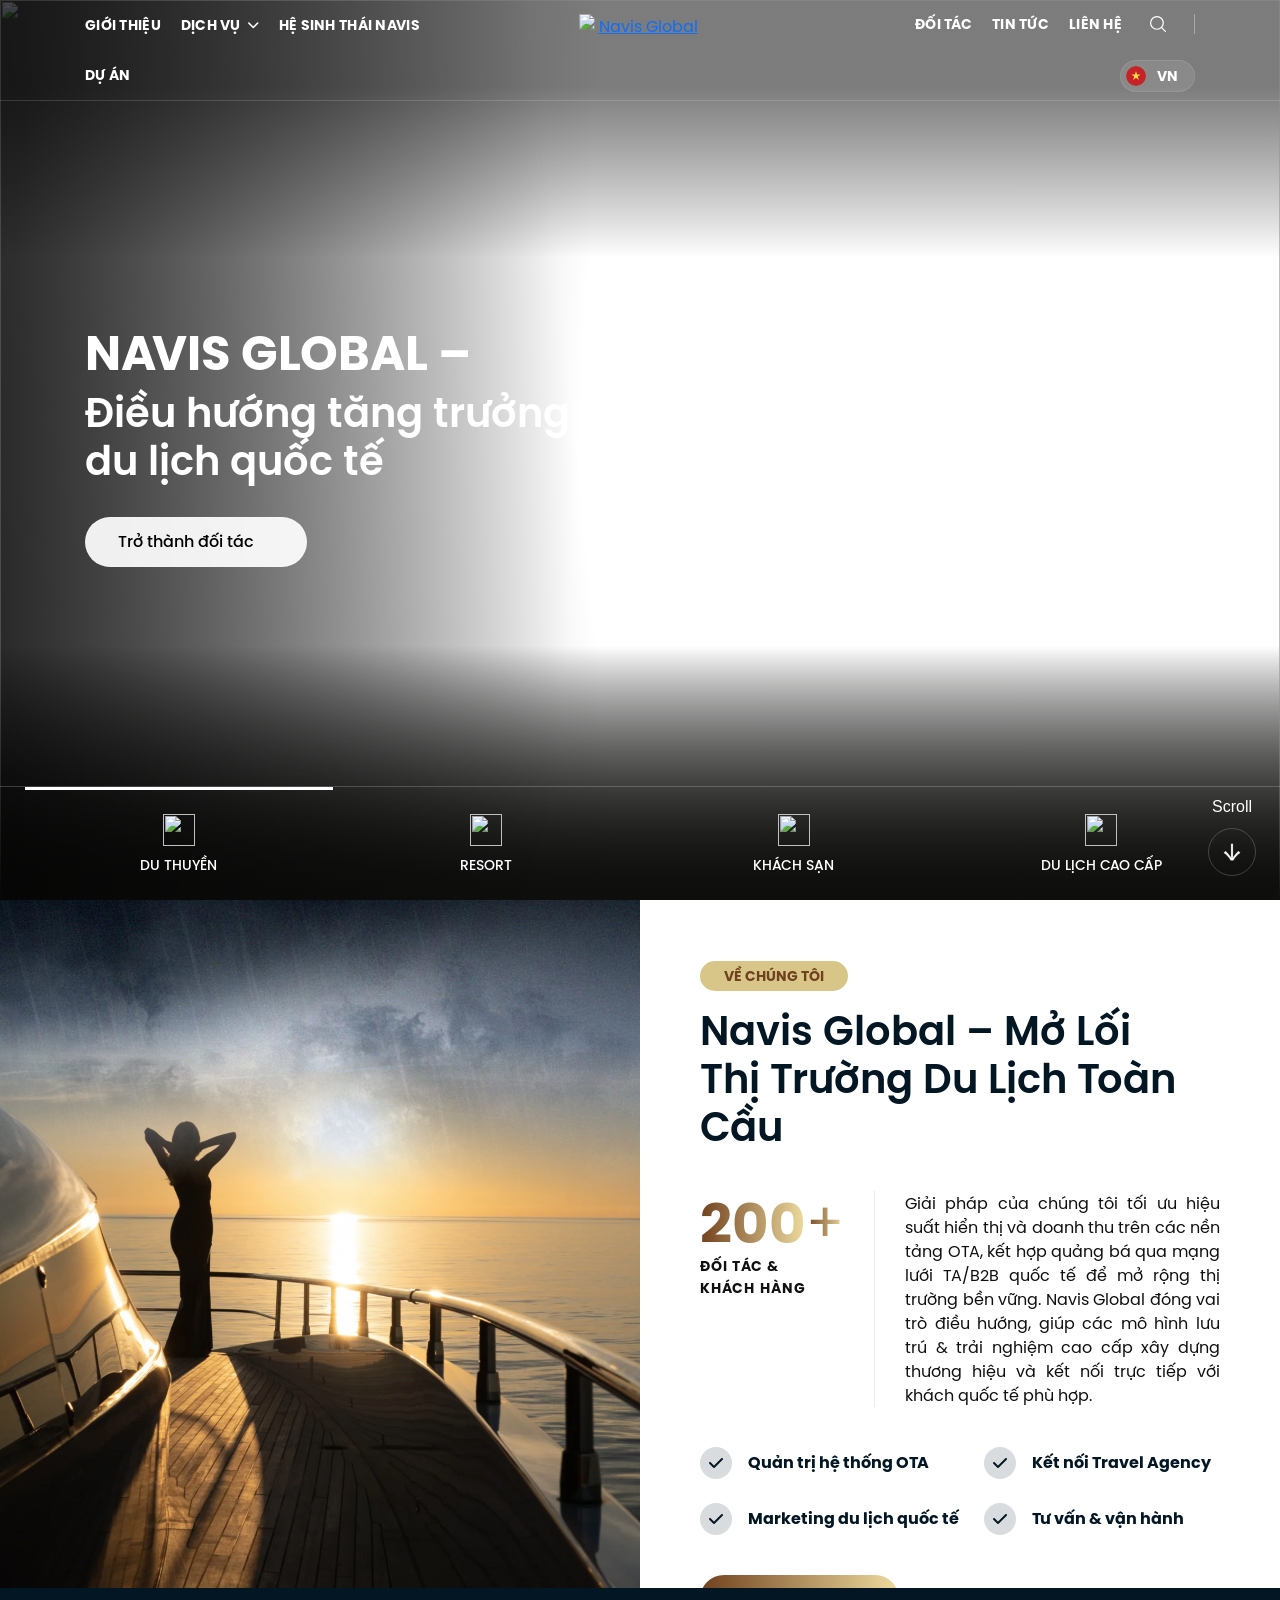
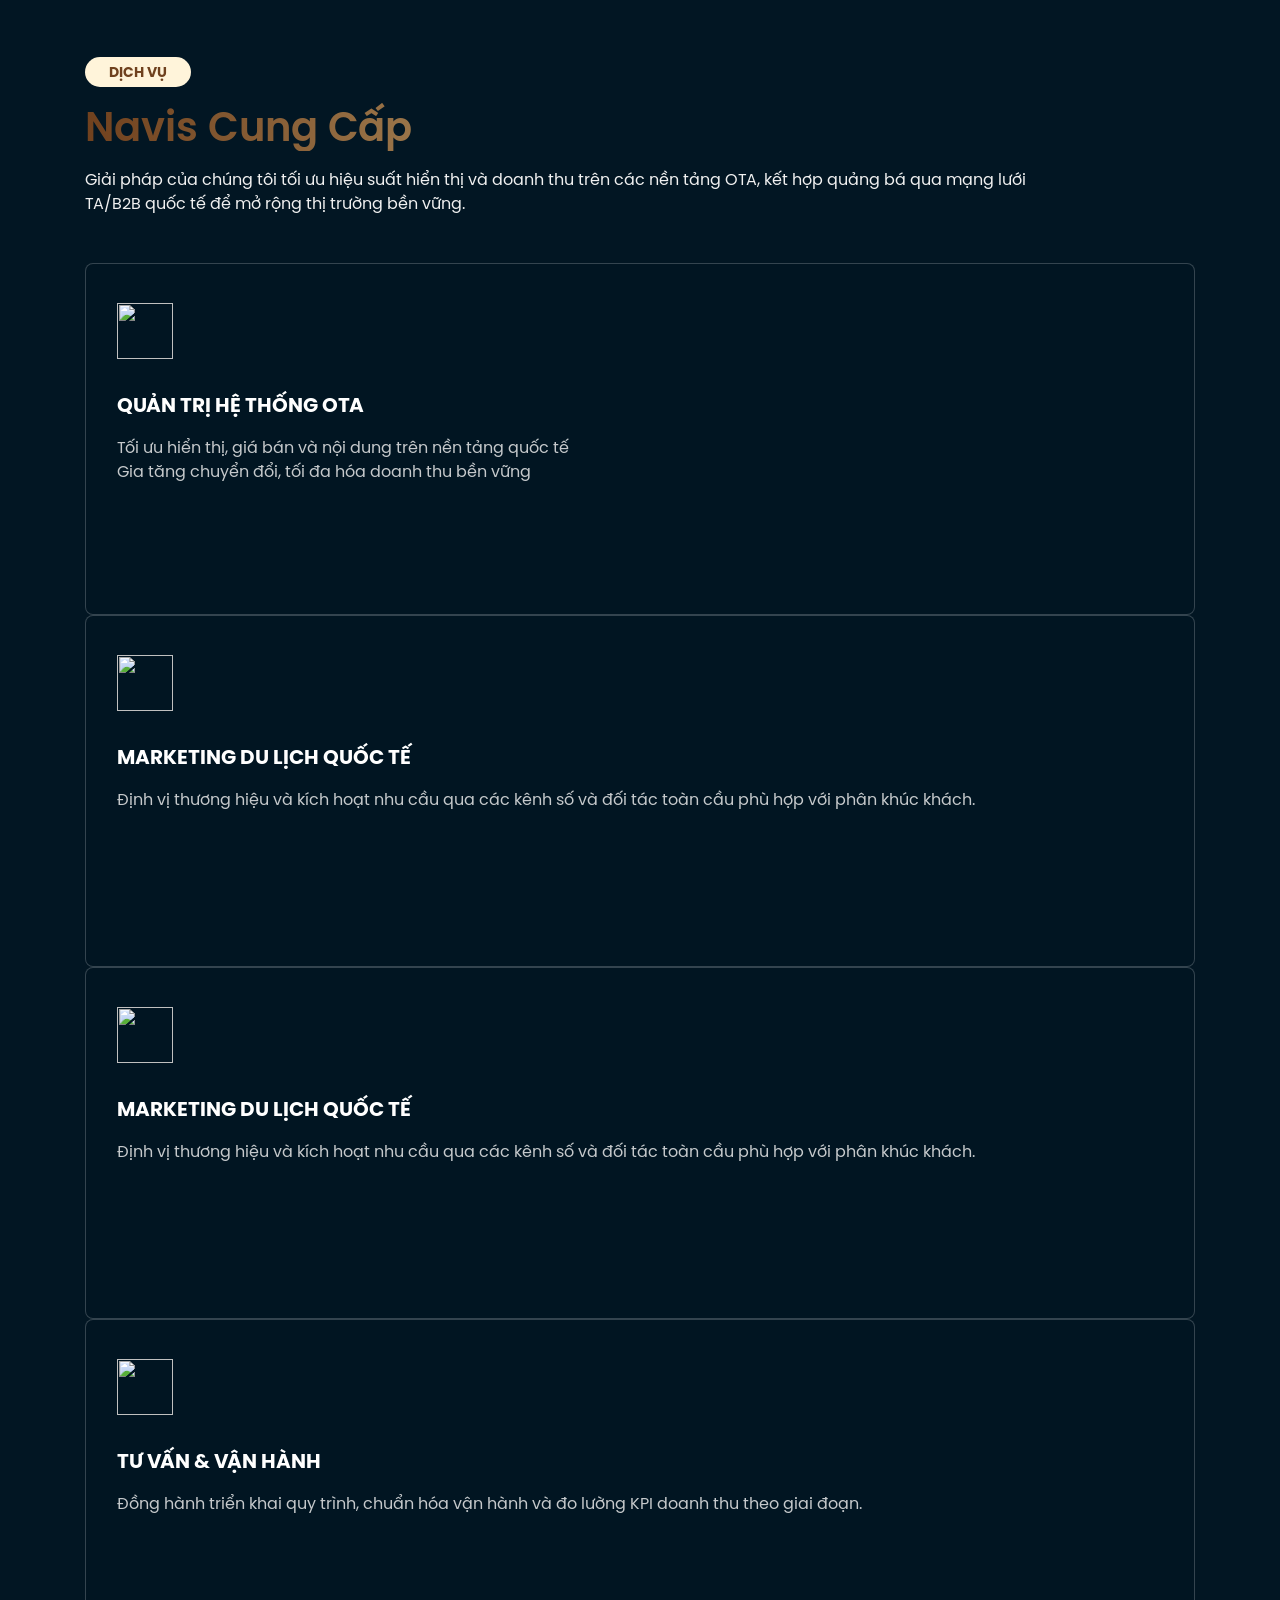
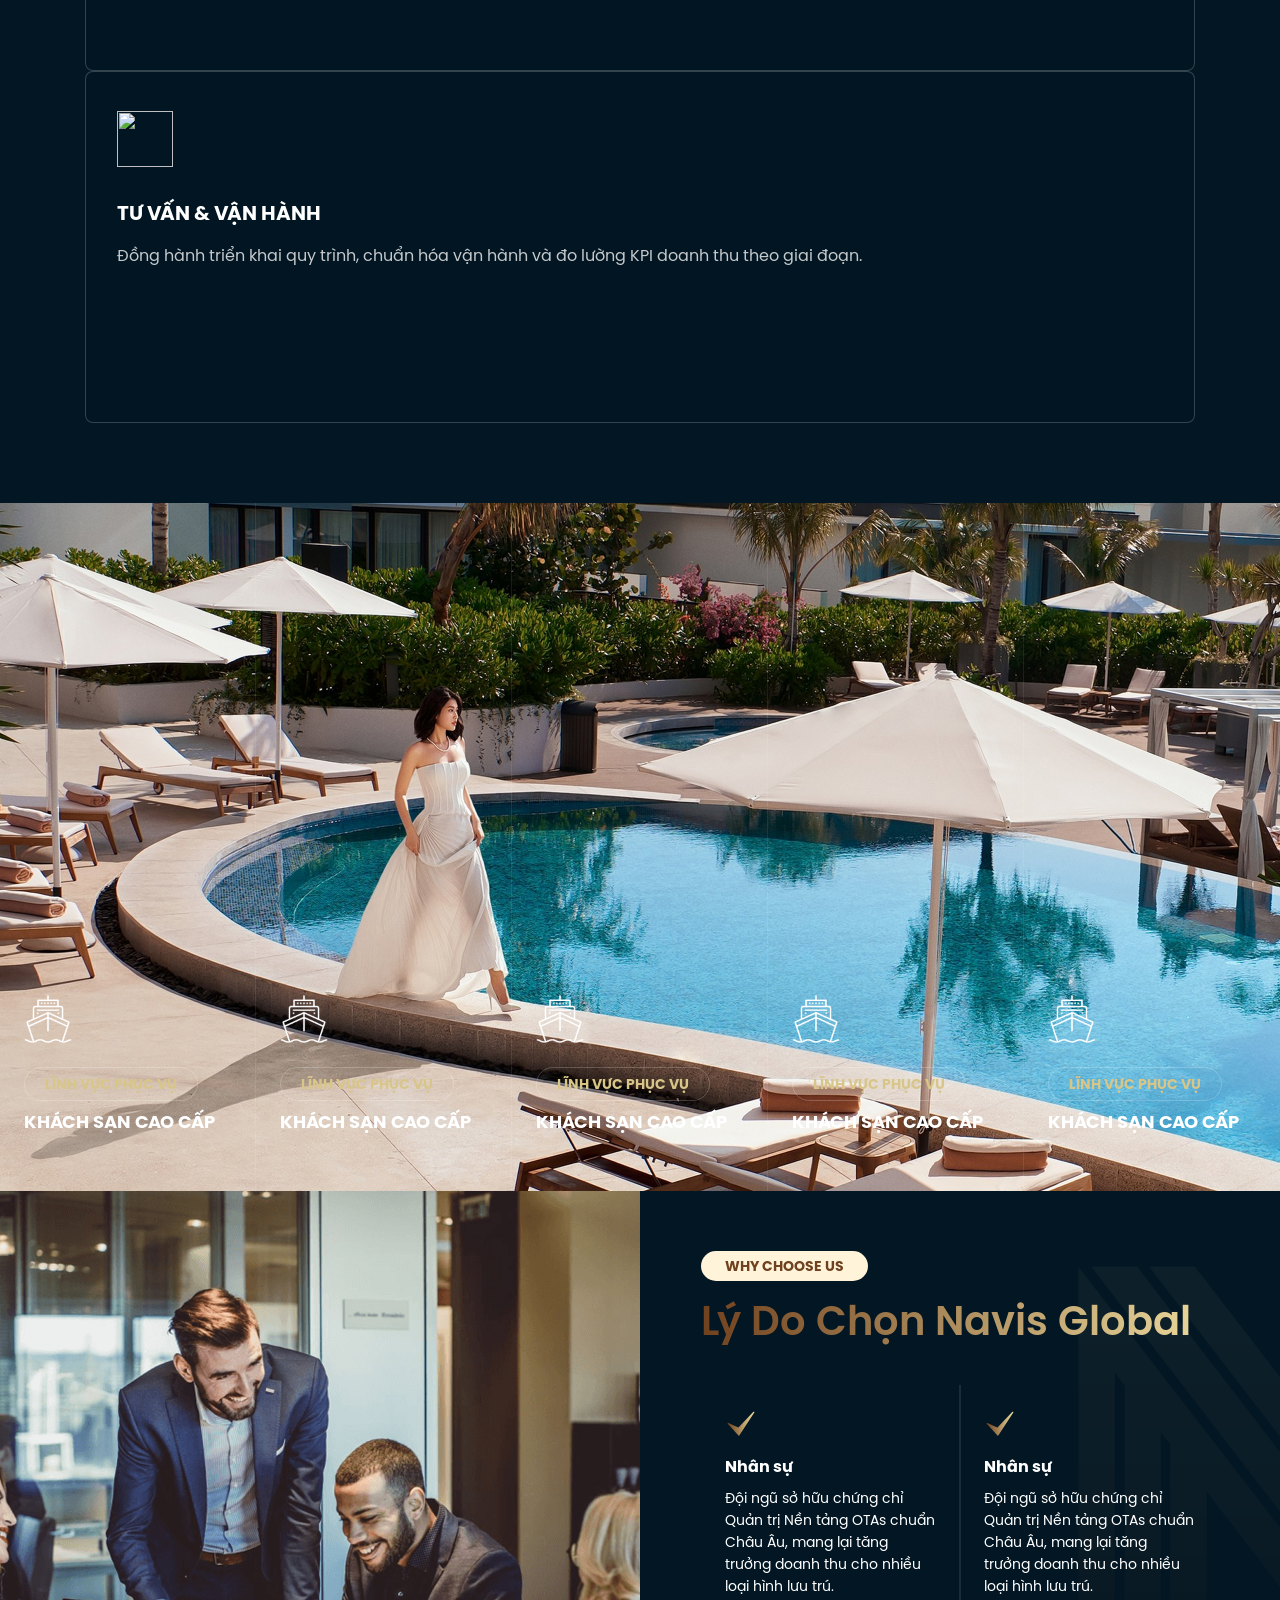
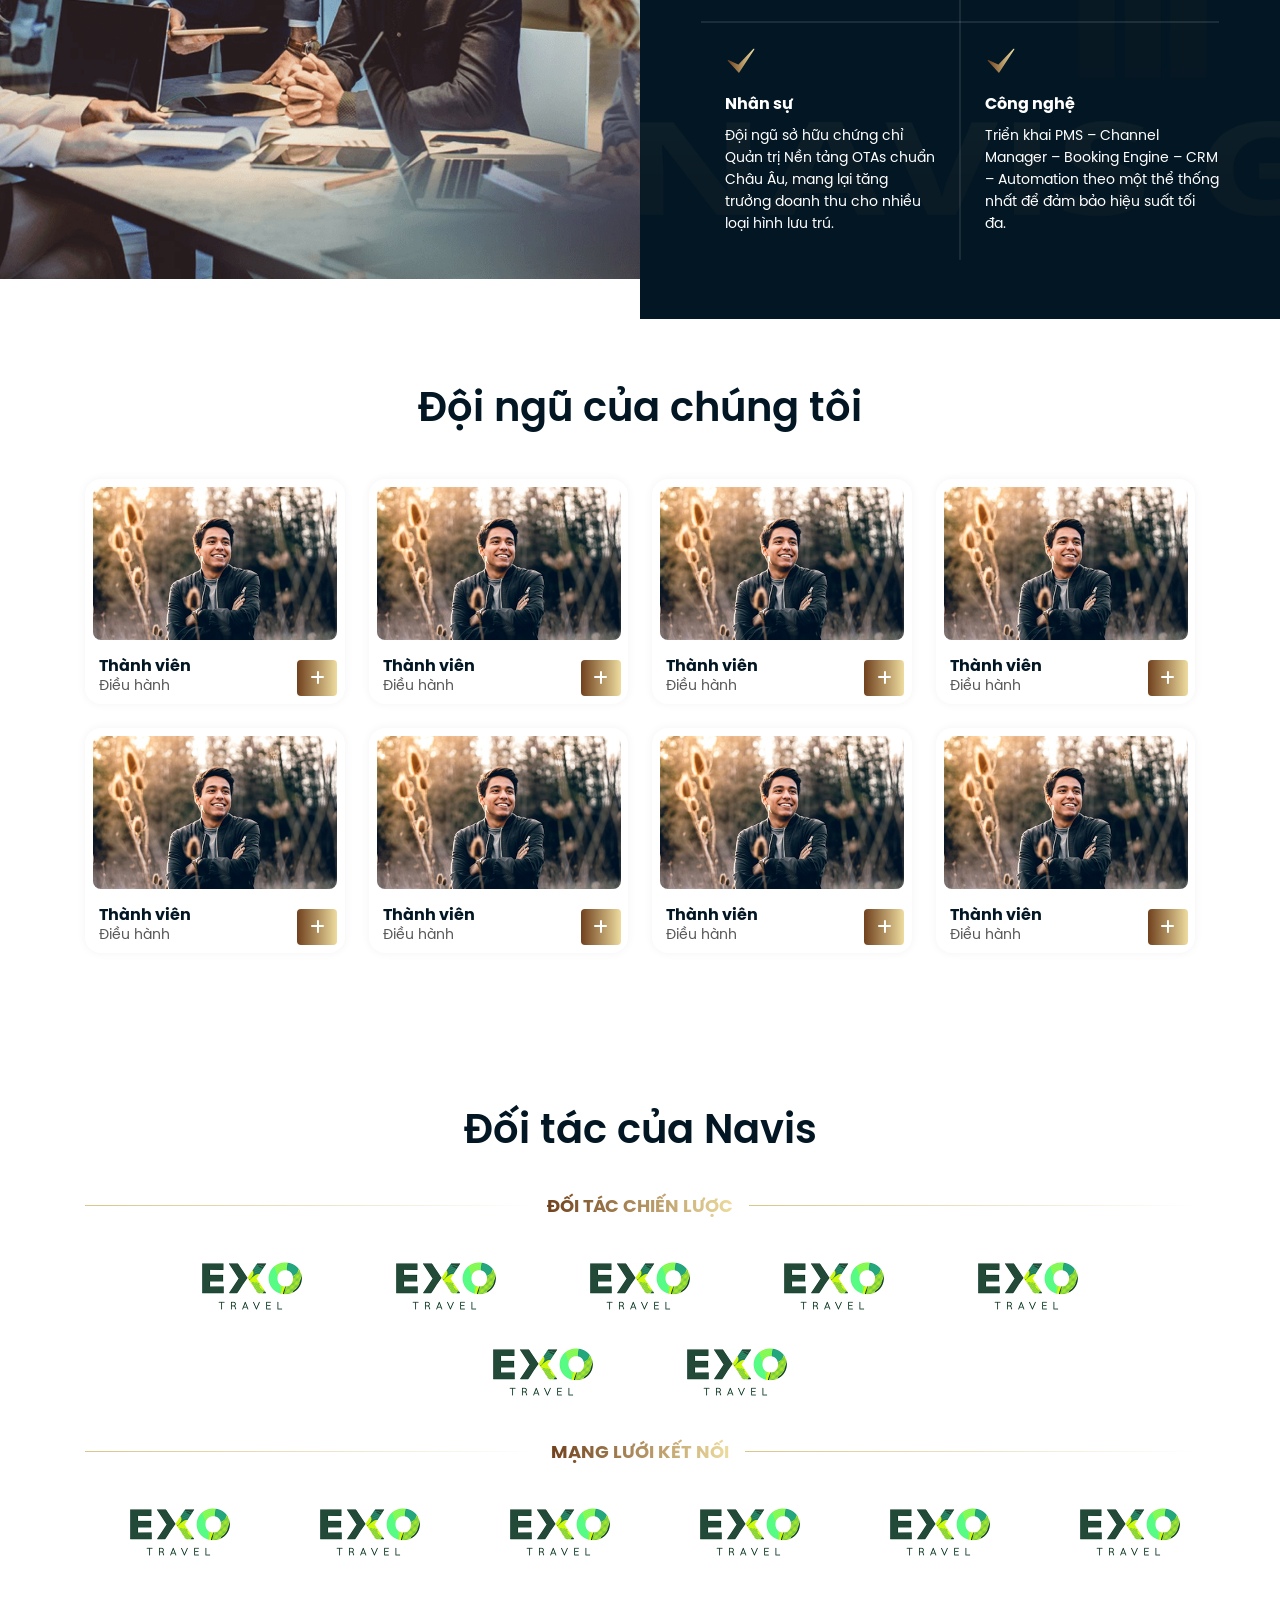
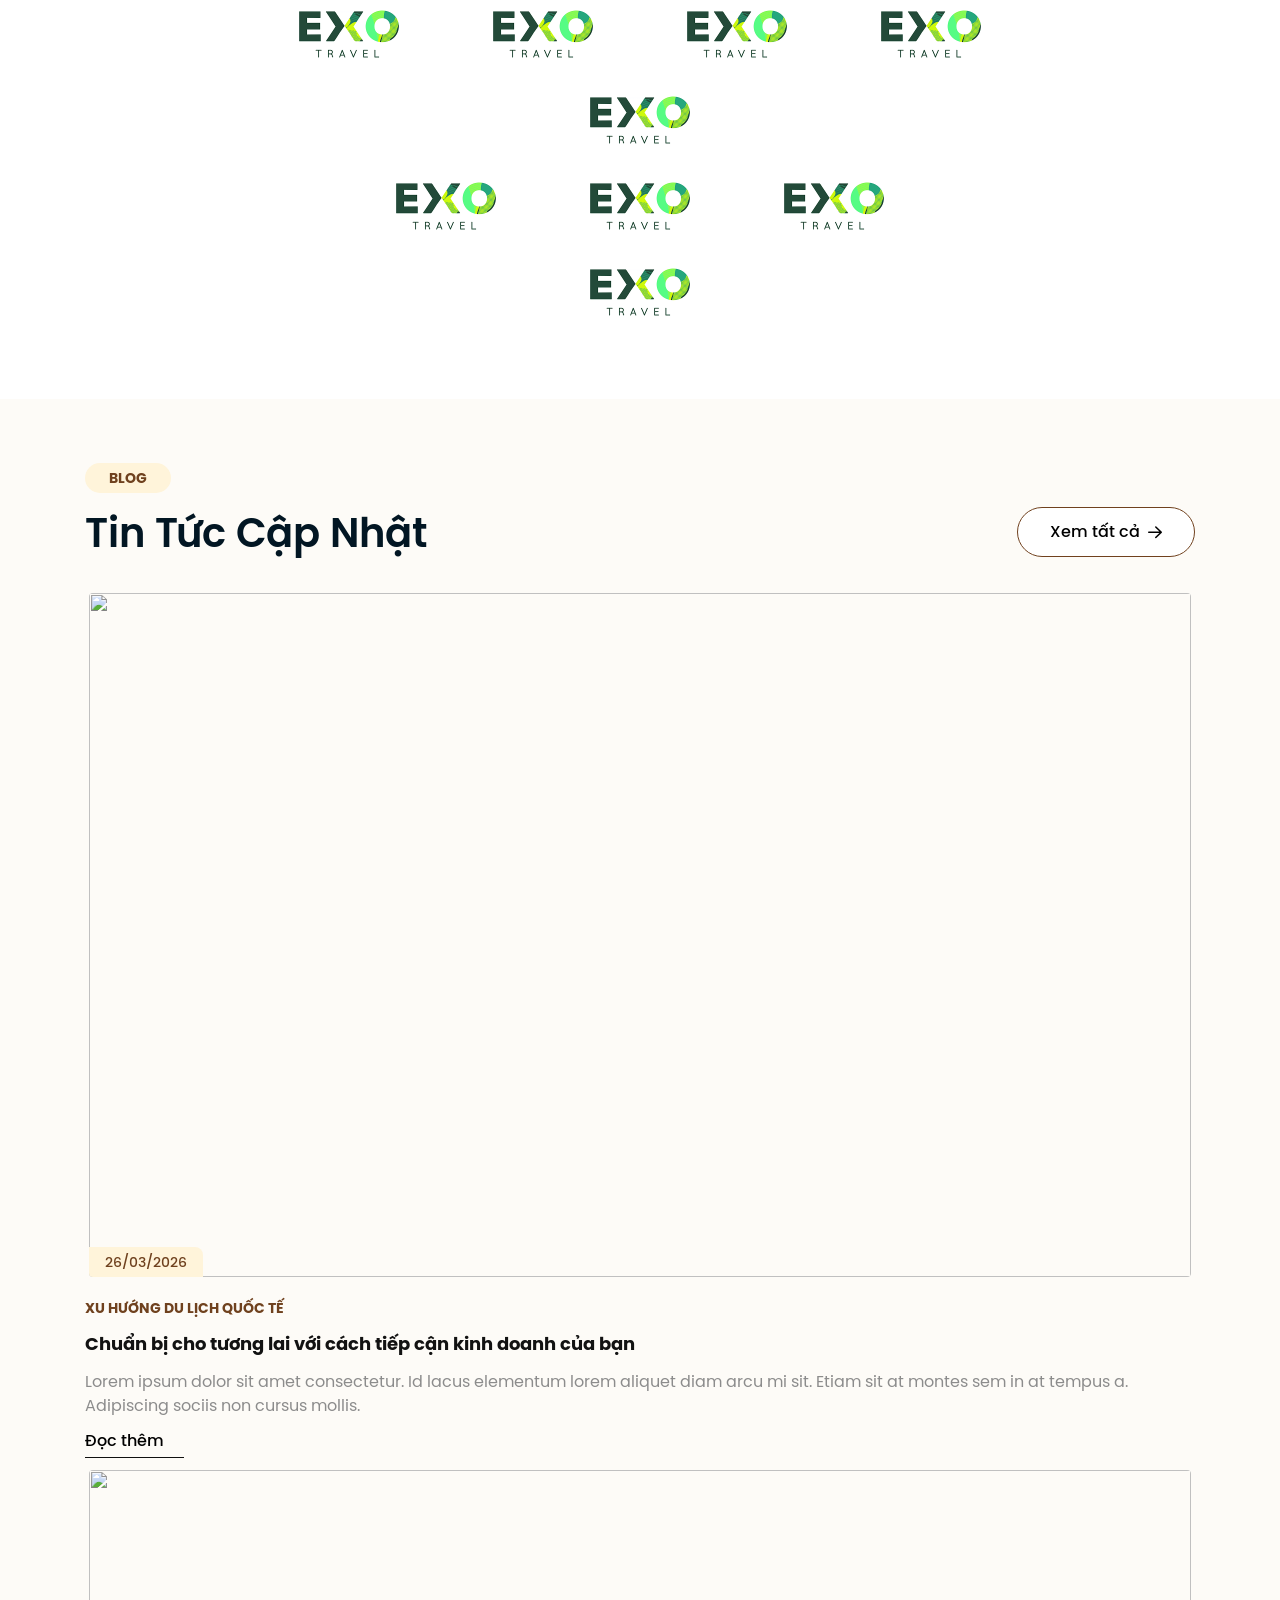
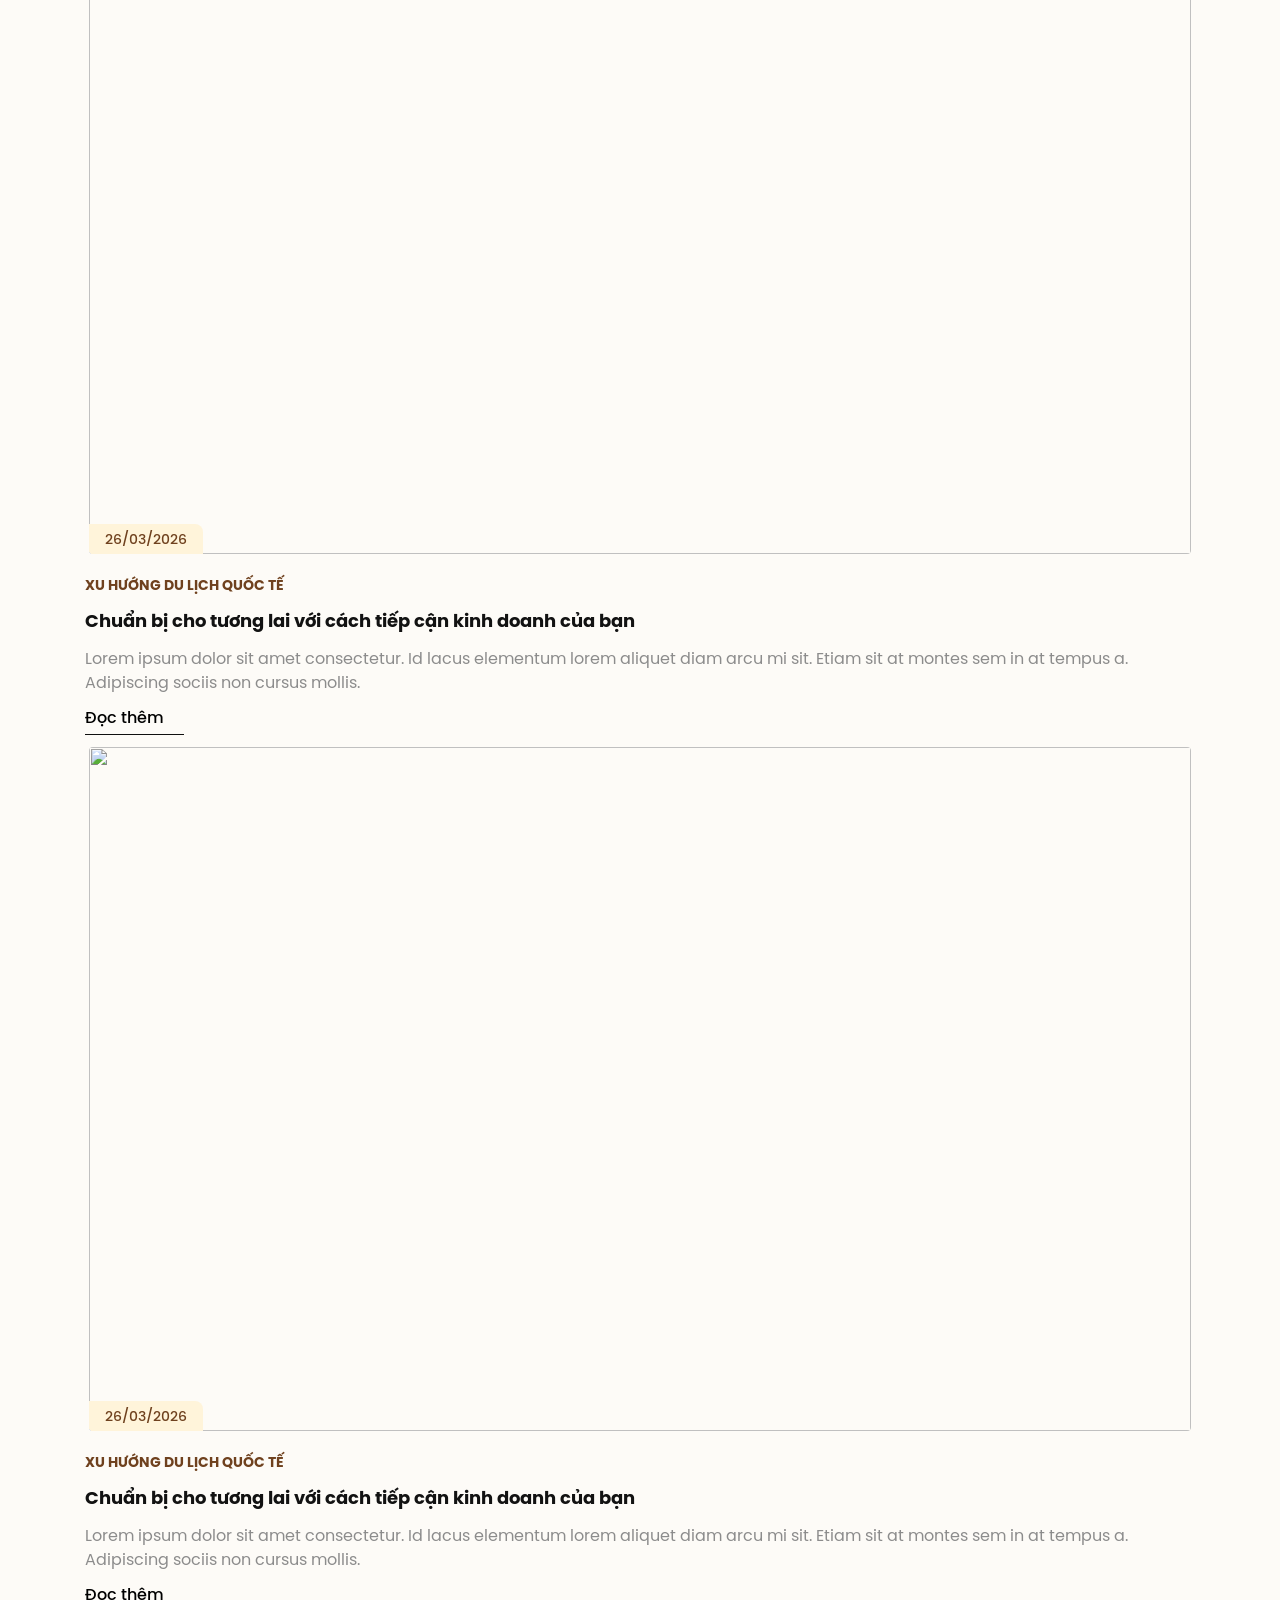
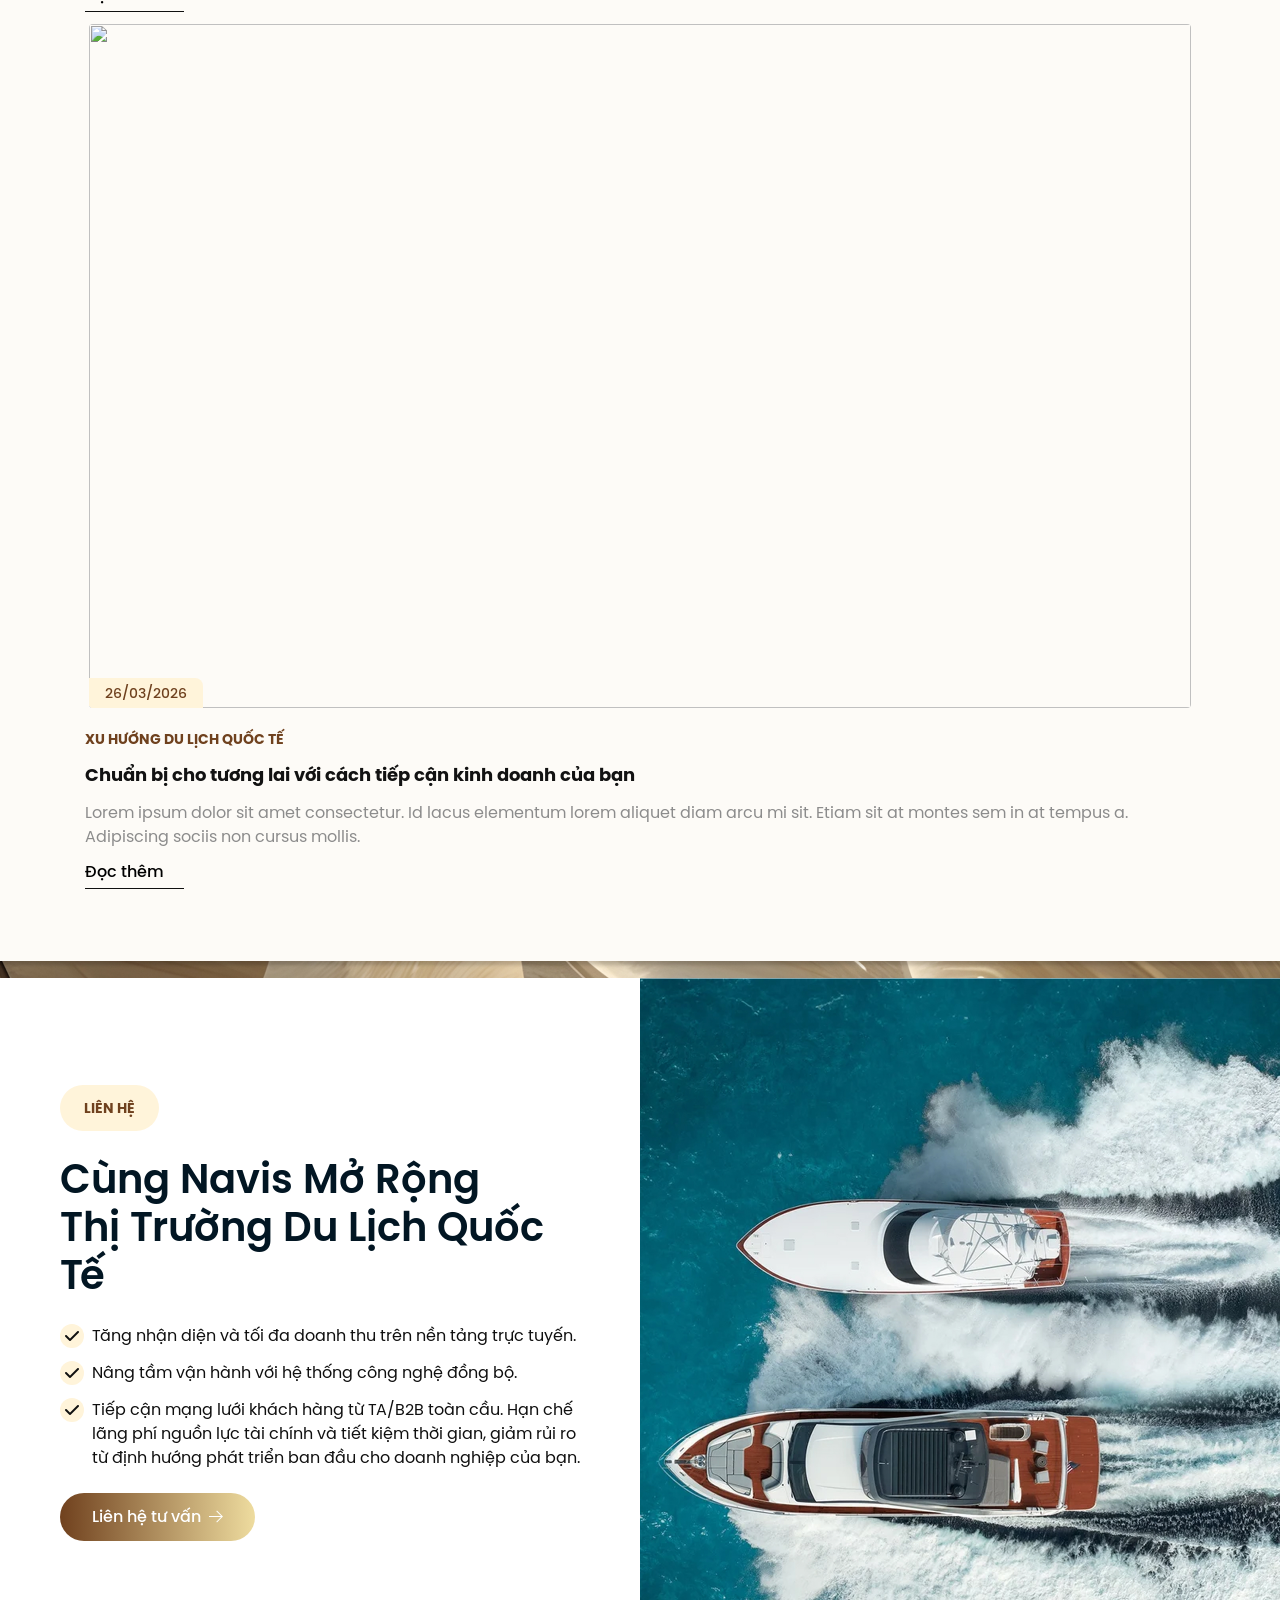
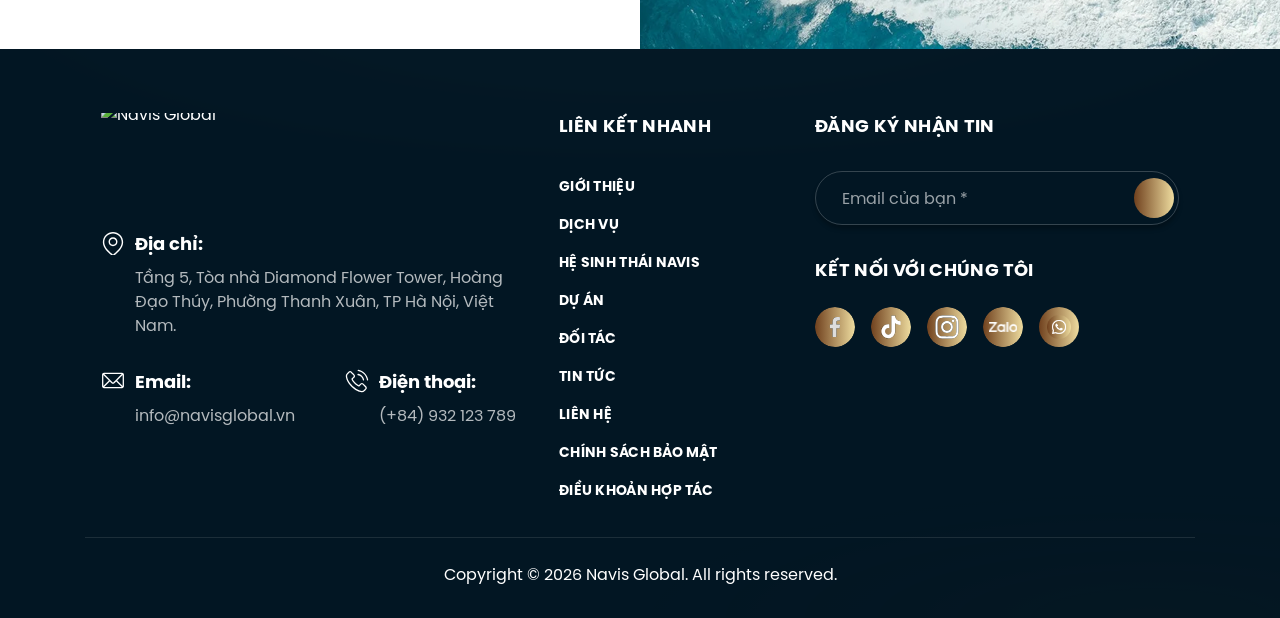
==== commit 1add56bd: "update style" ====
--- a/index.html
+++ b/index.html
@@ -48,7 +48,8 @@
                         tế</a>
                       <a class="site-header__dropdown-item" role="menuitem" href="lien-he.html">Tư vấn dự án du thuyền,
                         du lịch</a>
-                      <a class="site-header__dropdown-item" role="menuitem" href="lien-he.html">Tư vấn, Setup vận hành du
+                      <a class="site-header__dropdown-item" role="menuitem" href="lien-he.html">Tư vấn, Setup vận hành
+                        du
                         thuyền, khách sạn, resort</a>
                     </div>
                   </div>
@@ -78,7 +79,8 @@
                   aria-label="Chuyển sang tiếng Anh bằng Google Dịch">
                   <span class="site-header__locale-inner">
                     <span class="site-header__locale-flag-wrap" aria-hidden="true">
-                      <img class="site-header__locale-flag" src="./assets/vn.svg" width="20" height="20" alt="" decoding="async" />
+                      <img class="site-header__locale-flag" src="./assets/vn.svg" width="20" height="20" alt=""
+                        decoding="async" />
                     </span>
                     <span class="site-header__locale-code">VN</span>
                   </span>
@@ -107,7 +109,7 @@
           <div class="row row-cols-2 row-cols-lg-4 g-0 hero-categories__row">
             <div class="col p-0">
               <a href="du-an.html" class="hero-categories__item hero-categories__item--active w-100 h-100"
-                data-hero-idx="0" data-hero-bg="./assets/banner/Rectangle-3-2.jpg" data-hero-title="Navis Global –"
+                data-hero-idx="0" data-hero-bg="./assets/banner/Rectangle-3.jpg" data-hero-title="Navis Global –"
                 data-hero-sub="Điều hướng tăng trưởng|du lịch quốc tế">
                 <img src="https://www.figma.com/api/mcp/asset/637d3611-3671-429d-9ac3-7113a94e2378" alt="" />
                 <span>du thuyền</span>
@@ -153,7 +155,7 @@
     <!-- About -->
     <section class="section-about  row g-0" id="gioi-thieu">
       <div class="section-about__visual col-12 col-lg-6 p-0">
-        <img class="cover img-fluid" src="./assets/banner/about-us-img 1440.jpg" alt="" />
+        <img class="cover img-fluid" src="./assets/banner/about-us-img-1440.jpg" alt="" />
       </div>
       <div class="section-about__copy col-12 col-lg-6 d-flex align-items-center">
         <div class="wrap px-navis w-100">
@@ -223,9 +225,10 @@
               <h3>Quản trị hệ thống OTA</h3>
               <p>Tối ưu hiển thị, giá bán và nội dung trên nền tảng quốc tế<br />Gia tăng chuyển đổi, tối đa hóa doanh
                 thu bền vững</p>
-                <a class="service-card__cta" href="dich-vu-quan-tri-ota.html"
-                  aria-label="Chi tiết dịch vụ Quản trị hệ thống OTA"><img class="decor"
-                    src="./assets/decor.png" alt="" decoding="async" /><span>Chi tiết</span></a>
+              <a class="service-card__cta" href="dich-vu-quan-tri-ota.html"
+                aria-label="Chi tiết dịch vụ Quản trị hệ thống OTA">
+                <span>Chi tiết</span>
+              </a>
             </article>
           </div>
           <div class="service-slider__slide">
@@ -236,8 +239,9 @@
               <p>Định vị thương hiệu và kích hoạt nhu cầu qua các kênh số và đối tác toàn cầu phù hợp với phân khúc
                 khách.</p>
               <a class="service-card__cta" href="dich-vu-quan-tri-ota.html"
-                aria-label="Chi tiết dịch vụ Quản trị hệ thống OTA"><img class="decor"
-                  src="./assets/decor.png" alt="" decoding="async" /><span>Chi tiết</span></a>
+                aria-label="Chi tiết dịch vụ Quản trị hệ thống OTA">
+                <span>Chi tiết</span>
+              </a>
             </article>
           </div>
           <div class="service-slider__slide">
@@ -248,19 +252,10 @@
               <p>Định vị thương hiệu và kích hoạt nhu cầu qua các kênh số và đối tác toàn cầu phù hợp với phân khúc
                 khách.</p>
               <a class="service-card__cta" href="dich-vu-quan-tri-ota.html"
-                aria-label="Chi tiết dịch vụ Quản trị hệ thống OTA"><img class="decor"
-                  src="./assets/decor.png" alt="" decoding="async" /><span>Chi tiết</span></a>
-            </article>
-          </div>
-          <div class="service-slider__slide">
-            <article class="service-card">
-              <div class="service-card__icon"><img
-                  src="https://www.figma.com/api/mcp/asset/57ff9b2b-0ff8-4367-a7b8-1f2578081d8c" alt="" /></div>
-              <h3>Tư vấn &amp; vận hành</h3>
-              <p>Đồng hành triển khai quy trình, chuẩn hóa vận hành và đo lường KPI doanh thu theo giai đoạn.</p>
-             <a class="service-card__cta" href="dich-vu-quan-tri-ota.html"
-                aria-label="Chi tiết dịch vụ Quản trị hệ thống OTA"><img class="decor"
-                  src="./assets/decor.png" alt="" decoding="async" /><span>Chi tiết</span></a>            </article>
+                aria-label="Chi tiết dịch vụ Quản trị hệ thống OTA">
+                <span>Chi tiết</span>
+              </a>
+            </article>
           </div>
           <div class="service-slider__slide">
             <article class="service-card">
@@ -269,8 +264,21 @@
               <h3>Tư vấn &amp; vận hành</h3>
               <p>Đồng hành triển khai quy trình, chuẩn hóa vận hành và đo lường KPI doanh thu theo giai đoạn.</p>
               <a class="service-card__cta" href="dich-vu-quan-tri-ota.html"
-                aria-label="Chi tiết dịch vụ Quản trị hệ thống OTA"><img class="decor"
-                  src="./assets/decor.png" alt="" decoding="async" /><span>Chi tiết</span></a>
+                aria-label="Chi tiết dịch vụ Quản trị hệ thống OTA">
+                <span>Chi tiết</span>
+              </a>
+            </article>
+          </div>
+          <div class="service-slider__slide">
+            <article class="service-card">
+              <div class="service-card__icon"><img
+                  src="https://www.figma.com/api/mcp/asset/57ff9b2b-0ff8-4367-a7b8-1f2578081d8c" alt="" /></div>
+              <h3>Tư vấn &amp; vận hành</h3>
+              <p>Đồng hành triển khai quy trình, chuẩn hóa vận hành và đo lường KPI doanh thu theo giai đoạn.</p>
+              <a class="service-card__cta" href="dich-vu-quan-tri-ota.html"
+                aria-label="Chi tiết dịch vụ Quản trị hệ thống OTA">
+                <span>Chi tiết</span>
+              </a>
             </article>
           </div>
         </div>
@@ -381,12 +389,25 @@
               <div class="team-card__avatar">
                 <img src="/assets/people.jpg" alt="">
               </div>
-              <div class="d-flex justify-content-between align-items-center">
+              <div class="d-flex justify-content-between align-items-center position-relative">
                 <div class="team-card__info">
                   <h3>Thành viên</h3>
                   <span>Điều hành</span>
                 </div>
-                <a href="" class="button-action"><i class="fa-solid fa-plus"></i></a>
+                <div class="button-action">
+                  <div class="group-logo">
+                    <div class="button-action_logo">
+                      <img src="/assets/in-logo-1.svg" alt="">
+                    </div>
+                    <div class="button-action_logo">
+                      <img src="/assets/insta.svg" alt="">
+                    </div>
+                    <div class="button-action_logo">
+                      <img src="/assets/fb-logo.svg" alt="">
+                    </div>
+                  </div>
+                  <i class="fa-solid fa-plus icon-change"></i>
+                </div>
               </div>
             </article>
           </div>
@@ -395,12 +416,25 @@
               <div class="team-card__avatar">
                 <img src="/assets/people.jpg" alt="">
               </div>
-              <div class="d-flex justify-content-between align-items-center">
+              <div class="d-flex justify-content-between align-items-center position-relative">
                 <div class="team-card__info">
                   <h3>Thành viên</h3>
-                  <span>Marketing</span>
-                </div>
-                <a href="" class="button-action"><i class="fa-solid fa-plus"></i></a>
+                  <span>Điều hành</span>
+                </div>
+                <div class="button-action">
+                  <div class="group-logo">
+                    <div class="button-action_logo">
+                      <a href=""><img src="/assets/in-logo-1.svg" alt=""></a>
+                    </div>
+                    <div class="button-action_logo">
+                      <a href=""><img src="/assets/insta.svg" alt=""></a>
+                    </div>
+                    <div class="button-action_logo">
+                      <a href=""><img src="/assets/fb-logo.svg" alt=""></a>
+                    </div>
+                  </div>
+                  <i class="fa-solid fa-plus icon-change"></i>
+                </div>
               </div>
             </article>
           </div>
@@ -409,12 +443,25 @@
               <div class="team-card__avatar">
                 <img src="/assets/people.jpg" alt="">
               </div>
-              <div class="d-flex justify-content-between align-items-center">
+              <div class="d-flex justify-content-between align-items-center position-relative">
                 <div class="team-card__info">
                   <h3>Thành viên</h3>
                   <span>Điều hành</span>
                 </div>
-                <a href="" class="button-action"><i class="fa-solid fa-plus"></i></a>
+                <div class="button-action">
+                  <div class="group-logo">
+                    <div class="button-action_logo">
+                      <a href=""><img src="/assets/in-logo-1.svg" alt=""></a>
+                    </div>
+                    <div class="button-action_logo">
+                      <a href=""><img src="/assets/insta.svg" alt=""></a>
+                    </div>
+                    <div class="button-action_logo">
+                      <a href=""><img src="/assets/fb-logo.svg" alt=""></a>
+                    </div>
+                  </div>
+                  <i class="fa-solid fa-plus icon-change"></i>
+                </div>
               </div>
             </article>
           </div>
@@ -423,12 +470,25 @@
               <div class="team-card__avatar">
                 <img src="/assets/people.jpg" alt="">
               </div>
-              <div class="d-flex justify-content-between align-items-center">
+              <div class="d-flex justify-content-between align-items-center position-relative">
                 <div class="team-card__info">
                   <h3>Thành viên</h3>
                   <span>Điều hành</span>
                 </div>
-                <a href="" class="button-action"><i class="fa-solid fa-plus"></i></a>
+                <div class="button-action">
+                  <div class="group-logo">
+                    <div class="button-action_logo">
+                      <a href=""><img src="/assets/in-logo-1.svg" alt=""></a>
+                    </div>
+                    <div class="button-action_logo">
+                      <a href=""><img src="/assets/insta.svg" alt=""></a>
+                    </div>
+                    <div class="button-action_logo">
+                      <a href=""><img src="/assets/fb-logo.svg" alt=""></a>
+                    </div>
+                  </div>
+                  <i class="fa-solid fa-plus icon-change"></i>
+                </div>
               </div>
             </article>
           </div>
@@ -437,12 +497,25 @@
               <div class="team-card__avatar">
                 <img src="/assets/people.jpg" alt="">
               </div>
-              <div class="d-flex justify-content-between align-items-center">
+              <div class="d-flex justify-content-between align-items-center position-relative">
                 <div class="team-card__info">
                   <h3>Thành viên</h3>
                   <span>Điều hành</span>
                 </div>
-                <a href="" class="button-action"><i class="fa-solid fa-plus"></i></a>
+                <div class="button-action">
+                  <div class="group-logo">
+                    <div class="button-action_logo">
+                      <a href=""><img src="/assets/in-logo-1.svg" alt=""></a>
+                    </div>
+                    <div class="button-action_logo">
+                      <a href=""><img src="/assets/insta.svg" alt=""></a>
+                    </div>
+                    <div class="button-action_logo">
+                      <a href=""><img src="/assets/fb-logo.svg" alt=""></a>
+                    </div>
+                  </div>
+                  <i class="fa-solid fa-plus icon-change"></i>
+                </div>
               </div>
             </article>
           </div>
@@ -451,12 +524,25 @@
               <div class="team-card__avatar">
                 <img src="/assets/people.jpg" alt="">
               </div>
-              <div class="d-flex justify-content-between align-items-center">
+              <div class="d-flex justify-content-between align-items-center position-relative">
                 <div class="team-card__info">
                   <h3>Thành viên</h3>
                   <span>Điều hành</span>
                 </div>
-                <a href="" class="button-action"><i class="fa-solid fa-plus"></i></a>
+                <div class="button-action">
+                  <div class="group-logo">
+                    <div class="button-action_logo">
+                      <a href=""><img src="/assets/in-logo-1.svg" alt=""></a>
+                    </div>
+                    <div class="button-action_logo">
+                      <a href=""><img src="/assets/insta.svg" alt=""></a>
+                    </div>
+                    <div class="button-action_logo">
+                      <a href=""><img src="/assets/fb-logo.svg" alt=""></a>
+                    </div>
+                  </div>
+                  <i class="fa-solid fa-plus icon-change"></i>
+                </div>
               </div>
             </article>
           </div>
@@ -465,12 +551,25 @@
               <div class="team-card__avatar">
                 <img src="/assets/people.jpg" alt="">
               </div>
-              <div class="d-flex justify-content-between align-items-center">
+              <div class="d-flex justify-content-between align-items-center position-relative">
                 <div class="team-card__info">
                   <h3>Thành viên</h3>
                   <span>Điều hành</span>
                 </div>
-                <a href="" class="button-action"><i class="fa-solid fa-plus"></i></a>
+                <div class="button-action">
+                  <div class="group-logo">
+                    <div class="button-action_logo">
+                      <a href=""><img src="/assets/in-logo-1.svg" alt=""></a>
+                    </div>
+                    <div class="button-action_logo">
+                      <a href=""><img src="/assets/insta.svg" alt=""></a>
+                    </div>
+                    <div class="button-action_logo">
+                      <a href=""><img src="/assets/fb-logo.svg" alt=""></a>
+                    </div>
+                  </div>
+                  <i class="fa-solid fa-plus icon-change"></i>
+                </div>
               </div>
             </article>
           </div>
@@ -479,15 +578,29 @@
               <div class="team-card__avatar">
                 <img src="/assets/people.jpg" alt="">
               </div>
-              <div class="d-flex justify-content-between align-items-center">
+              <div class="d-flex justify-content-between align-items-center position-relative">
                 <div class="team-card__info">
                   <h3>Thành viên</h3>
                   <span>Điều hành</span>
                 </div>
-                <a href="" class="button-action"><i class="fa-solid fa-plus"></i></a>
-              </div>
-            </article>
-          </div>
+                <div class="button-action">
+                  <div class="group-logo">
+                    <div class="button-action_logo">
+                      <a href=""><img src="/assets/in-logo-1.svg" alt=""></a>
+                    </div>
+                    <div class="button-action_logo">
+                      <a href=""><img src="/assets/insta.svg" alt=""></a>
+                    </div>
+                    <div class="button-action_logo">
+                      <a href=""><img src="/assets/fb-logo.svg" alt=""></a>
+                    </div>
+                  </div>
+                  <i class="fa-solid fa-plus icon-change"></i>
+                </div>
+              </div>
+            </article>
+          </div>
+
         </div>
       </div>
     </section>
@@ -589,8 +702,7 @@
           <div class="col-12 col-lg-auto text-lg-end">
             <a class="blog-see-all" href="tin-tuc.html">
               <span>Xem tất cả</span>
-              <img src="https://www.figma.com/api/mcp/asset/b386a075-2a6f-4041-bbac-fd175455bafd" width="12" height="12"
-                alt="" />
+              <i class="fa-regular fa-arrow-right"></i>
             </a>
           </div>
         </div>
@@ -688,20 +800,18 @@
     <!-- Prefooter CTA — Figma 201:1665 -->
     <section class="section-prefooter" data-node-id="201:1665" aria-labelledby="prefooter-heading">
       <div class="section-prefooter__ribbon" aria-hidden="true">
-        <img class="section-prefooter__ribbon-img"
-          src="/assets/Rectangle 50.jpg" alt="" />
+        <img class="section-prefooter__ribbon-img" src="/assets/Rectangle 50.jpg" alt="" />
       </div>
       <div class="section-prefooter__main">
         <div class="row g-0">
           <div class="col-12 col-lg-6 section-prefooter__content">
             <div class="section-prefooter__panel-bg" aria-hidden="true">
               <span class="section-prefooter__panel-solid"></span>
-             <i class="fa-solid fa-check"></i>
+              <i class="fa-solid fa-check"></i>
             </div>
             <div class="section-prefooter__inner">
               <a class="section-prefooter__pill" href="lien-he.html">
                 <span>liên hệ</span>
-               <i class="fa-solid fa-check"></i>
               </a>
               <h2 class="section-prefooter__title" id="prefooter-heading">
                 <span>Cùng Navis mở rộng</span>
@@ -710,7 +820,7 @@
               <ul class="section-prefooter__list">
                 <li>
                   <span class="section-prefooter__check" aria-hidden="true">
-                  <i class="fa-solid fa-check"></i>
+                    <i class="fa-solid fa-check"></i>
                   </span>
                   <span>Tăng nhận diện và tối đa doanh thu trên nền tảng trực tuyến.</span>
                 </li>
@@ -722,7 +832,7 @@
                 </li>
                 <li>
                   <span class="section-prefooter__check" aria-hidden="true">
-                   <i class="fa-solid fa-check"></i>
+                    <i class="fa-solid fa-check"></i>
                   </span>
                   <span>Tiếp cận mạng lưới khách hàng từ TA/B2B toàn cầu. Hạn chế lãng phí nguồn lực tài chính và tiết
                     kiệm thời gian, giảm rủi ro từ định hướng phát triển ban đầu cho doanh nghiệp của bạn.</span>
@@ -735,8 +845,7 @@
             </div>
           </div>
           <div class="col-12 col-lg-6 section-prefooter__visual">
-            <img src="/assets/Rectangle 3464231.jpg"
-              alt="Hình ảnh minh họa đội tàu và vận hành du lịch biển" />
+            <img src="/assets/Rectangle 3464231.jpg" alt="Hình ảnh minh họa đội tàu và vận hành du lịch biển" />
           </div>
         </div>
       </div>
@@ -752,7 +861,7 @@
             </div>
             <div class="site-footer__contact-block">
               <div class="site-footer__icon site-footer__icon--location" aria-hidden="true">
-                <i class="fa-solid fa-location-dot"></i>
+                <img src="./assets/map-icon.svg" alt="">
               </div>
               <div>
                 <p class="label">Địa chỉ:</p>
@@ -764,7 +873,7 @@
             <div class="site-footer__contacts-row">
               <div class="site-footer__contact-block">
                 <div class="icon">
-                  <i class="fa-solid fa-envelope"></i>
+                  <img src="./assets/mail-icon.svg" alt="">
                 </div>
                 <div>
                   <p class="label">Email:</p>
@@ -773,7 +882,7 @@
               </div>
               <div class="site-footer__contact-block">
                 <div class="icon">
-                  <i class="fa-solid fa-phone"></i>
+                   <img src="./assets/hotline-icon.svg" alt="">
                 </div>
                 <div>
                   <p class="label">Điện thoại:</p>
@@ -820,7 +929,7 @@
                   <a class="site-footer__social site-footer__social--zalo" href="#" aria-label="Zalo"><img
                       src="./assets/Zalo-icon.svg" alt="" /></a>
                   <a class="site-footer__social site-footer__social--whatsapp" href="#" aria-label="WhatsApp"><img
-                      src="./assets/whatsapp-icon.svg" alt="" /></a>
+                      src="./assets/Whatsapp-icon.png" alt="" /></a>
                 </div>
               </div>
             </div>
--- a/style/style.css
+++ b/style/style.css
@@ -1,3 +1,4 @@
+@charset "UTF-8";
 @import url("all.css");
 @font-face {
   font-family: "Bold";
@@ -587,6 +588,15 @@
   align-items: center !important;
   gap: 8px;
   color: #fff !important;
+  opacity: 1;
+  visibility: visible;
+  pointer-events: auto;
+  transition: opacity 0.35s ease, visibility 0.35s ease;
+}
+.hero-scroll--hidden {
+  opacity: 0;
+  visibility: hidden;
+  pointer-events: none;
 }
 .hero-scroll span {
   font-family: "Inter", sans-serif;
@@ -822,8 +832,6 @@
 
 .service-slider .slick-list {
   margin: 0 -10px;
-  overflow-x: hidden;
-  overflow-y: visible;
   padding-bottom: 20px;
 }
 .service-slider .slick-track {
@@ -859,9 +867,27 @@
   border-radius: 8px;
   padding: 39px 31px 72px;
   min-height: 352px;
-  overflow: visible;
   background: rgba(2, 22, 35, 0.35);
-  transition: background 0.35s ease, border-color 0.35s ease;
+  transition: border-color 0.4s ease;
+  /* LAYER BACKGROUND GRADIENT */
+}
+.service-card::before {
+  content: "";
+  position: absolute;
+  inset: 0;
+  border-radius: 8px;
+  background: linear-gradient(90deg, #70411e 0%, #eedc9f 100%);
+  opacity: 0;
+  transform-origin: left;
+  transition: transform 0.6s ease, opacity 0.6s ease;
+  z-index: 0;
+}
+.service-card {
+  /* đảm bảo content nằm trên gradient */
+}
+.service-card > * {
+  position: relative;
+  z-index: 1;
 }
 .service-card__icon {
   width: 56px;
@@ -891,46 +917,40 @@
   text-align: justify;
   transition: color 0.35s ease;
 }
-.service-card:hover, .service-card:focus-within {
-  background: linear-gradient(90deg, #70411e 0%, #eedc9f 100%);
-  border-color: rgba(255, 255, 255, 0.2);
+.service-card {
+  /* HOVER STATE */
+}
+.service-card:hover::before, .service-card:focus-within::before {
+  opacity: 1;
 }
 .service-card:hover p, .service-card:focus-within p {
   color: #f0f0f0;
 }
 .service-card:hover .service-card__cta, .service-card:focus-within .service-card__cta {
-  visibility: visible;
   opacity: 1;
+  transform: translate(-50%, 0) scale(1);
+  filter: blur(0);
 }
 .service-card__cta {
-  visibility: hidden;
-  opacity: 0;
   position: absolute;
   left: 50%;
-  bottom: -16px;
-  transform: translateX(-50%);
-  width: 140px;
+  bottom: -18px;
+  width: 161px;
   height: 48px;
   border-radius: 16px 16px 0 0;
-  backdrop-filter: blur(16px);
-  -webkit-backdrop-filter: blur(16px);
-  background: #021623;
   display: flex;
   align-items: flex-start;
   justify-content: center;
   padding-top: 12px;
-  overflow: hidden;
   text-decoration: none;
-}
-.service-card__cta img.decor {
-  position: absolute;
-  top: 0;
-  left: -16px;
-  width: 172px;
-  height: 33px;
-  -o-object-fit: cover;
-     object-fit: cover;
-  pointer-events: none;
+  background: url(../assets/decor.png);
+  background-size: contain;
+  background-repeat: no-repeat;
+  /* trạng thái ban đầu */
+  opacity: 0;
+  transform: translate(-50%, 30px) scale(0.95);
+  filter: blur(6px);
+  transition: transform 0.35s ease, opacity 0.35s ease, filter 0.35s ease;
 }
 .service-card__cta span {
   position: relative;
@@ -940,8 +960,14 @@
   line-height: 24px;
   color: #fff;
 }
-.service-card__cta:hover {
-  color: inherit;
+
+.group-logo {
+  opacity: 0;
+  display: none;
+  align-items: center;
+  flex-direction: column;
+  gap: 10px;
+  transition: all 1s;
 }
 
 .section-pillars {
@@ -955,12 +981,6 @@
   background: url(../assets/image-200.jpg);
   background-size: cover;
   background-repeat: no-repeat;
-}
-.section-pillars__bg::after {
-  content: "";
-  position: absolute;
-  inset: 0;
-  background: linear-gradient(180deg, rgba(2, 22, 35, 0.72) 0%, rgba(2, 22, 35, 0.45) 100%);
 }
 .section-pillars__columns {
   position: relative;
@@ -1141,7 +1161,7 @@
 .button-action {
   display: flex;
   width: 40px;
-  height: 40px;
+  max-height: 40px;
   padding: 10px;
   flex-direction: column;
   justify-content: center;
@@ -1151,6 +1171,21 @@
   background: var(--1, linear-gradient(90deg, #70411E 0%, #EEDC9F 100%));
   color: #fff;
   text-decoration: none;
+  position: absolute;
+  bottom: 0;
+  right: 0;
+  transition: max-height 1s ease;
+  overflow: hidden;
+}
+.button-action:hover {
+  max-height: 200px;
+}
+.button-action:hover .group-logo {
+  display: flex;
+  opacity: 1;
+}
+.button-action:hover .icon-change {
+  display: none;
 }
 
 .team-card {
@@ -1161,6 +1196,9 @@
   padding: 8px 7.5px 8px 8px;
   margin-bottom: 24px;
 }
+.team-card:hover img {
+  transform: scale(1.1);
+}
 .team-card__avatar {
   width: 100%;
   aspect-ratio: 1.6;
@@ -1174,6 +1212,7 @@
   height: 100%;
   -o-object-fit: cover;
      object-fit: cover;
+  transition: all 0.7s;
 }
 .team-card__info {
   display: flex;
@@ -1344,8 +1383,6 @@
   align-items: center;
   gap: 8px;
   padding: 12px 32px;
-  border-radius: 48px;
-  border: 1px solid #6f411e;
   background: rgba(255, 255, 255, 0.92);
   backdrop-filter: blur(16px);
   color: #000;
@@ -1354,30 +1391,45 @@
   font-size: 16px;
   line-height: 24px;
   transition: transform 0.15s ease, box-shadow 0.15s ease;
+  border-radius: 48px;
+  border: 1px solid #70411E;
+  background: #FFF;
+  backdrop-filter: blur(16px);
 }
 .blog-see-all img {
   flex-shrink: 0;
 }
 .blog-see-all:hover {
   transform: translateY(-1px);
-  color: #000;
+  color: #fff;
+  background: linear-gradient(90deg, #70411e 0%, #eedc9f 100%);
   box-shadow: 0 4px 16px rgba(2, 22, 35, 0.08);
+  border: 1px solid #fdfbf7;
 }
 
 .blog-card {
   display: flex;
   flex-direction: column;
   align-items: stretch;
+}
+.blog-card:hover .blog-card__media {
+  border-radius: 8px;
+  border: 4px solid #D8C689;
+  box-shadow: 0 0 20px 0 rgba(1, 93, 205, 0.15);
+}
+.blog-card:hover img {
+  transform: scale(1.1);
 }
 .blog-card__media {
   position: relative;
   display: block;
   border-radius: 8px;
   overflow: hidden;
-  box-shadow: 0 0 10px rgba(1, 93, 205, 0.15);
   aspect-ratio: 385/240;
   text-decoration: none;
   color: inherit;
+  transition: all 0.7s;
+  border: 4px solid transparent;
 }
 .blog-card__media:hover .blog-card__media-stack img:last-child {
   opacity: 0.96;
@@ -1394,6 +1446,7 @@
   height: 100%;
   -o-object-fit: cover;
      object-fit: cover;
+  transition: all 0.7s;
 }
 .blog-card__date {
   position: absolute;
@@ -2368,13 +2421,21 @@
   align-items: flex-start;
   overflow: hidden;
   gap: 24px;
-  box-shadow: 0 4px 20px rgba(0, 0, 0, 0.08);
+  transition: all 0.7s;
+}
+.about-diff-card:hover {
+  border-radius: 12px;
+  border: 1px solid #70411E;
+  box-shadow: 0 4px 20px 0 rgba(0, 0, 0, 0.15);
 }
 .about-diff-card:hover .about-diff-card__accent {
   visibility: visible;
   opacity: 1;
+  transform: scaleX(1);
 }
 .about-diff-card__accent {
+  transform: scaleX(0);
+  transition: all 0.7s;
   align-self: stretch;
   height: 5px;
   margin: 0 -32px;
@@ -2642,6 +2703,10 @@
   border: 1px solid #D8C689;
   position: absolute;
   top: -100px;
+  transition: all 0.8s;
+}
+#services-slider .slick-arrow:hover {
+  background: linear-gradient(90deg, #70411e 0%, #eedc9f 100%);
 }
 #services-slider .slick-prev {
   right: 60px;
@@ -2817,7 +2882,6 @@
 }
 .service-stats__item {
   flex: 1 1 200px;
-  text-align: center;
 }
 .service-stats__value {
   margin: 0;
@@ -2966,6 +3030,88 @@
   }
 }
 
+.service-solutions--connect {
+  padding: 64px 0;
+}
+.service-solutions--connect .service-solutions__title {
+  margin: 0 0 40px;
+}
+.service-solutions--connect .service-solutions__groups {
+  display: flex;
+  flex-direction: column;
+  gap: 16px;
+  max-width: 568px;
+}
+.service-solutions--connect .service-solutions__group {
+  display: flex;
+  flex-direction: column;
+  gap: 16px;
+}
+.service-solutions--connect .service-solutions__group-head {
+  display: flex;
+  align-items: center;
+  gap: 16px;
+  padding-right: 30px;
+}
+.service-solutions--connect .service-solutions__check {
+  flex-shrink: 0;
+  width: 32px;
+  height: 32px;
+  border-radius: 36px;
+  background: rgba(216, 198, 137, 0.15);
+  display: flex;
+  align-items: center;
+  justify-content: center;
+}
+.service-solutions--connect .service-solutions__check img {
+  display: block;
+  width: 18px;
+  height: auto;
+}
+.service-solutions--connect .service-solutions__group-title {
+  margin: 0;
+  font-family: "SemiBold";
+  font-size: 20px;
+  line-height: 28px;
+  text-transform: uppercase;
+  color: #fff;
+}
+.service-solutions--connect .service-solutions__list {
+  margin: 0;
+  padding: 0 30px 0 24px;
+  list-style: disc;
+}
+.service-solutions--connect .service-solutions__list li {
+  font-family: "Regular";
+  font-size: 16px;
+  line-height: 24px;
+  color: #fff;
+}
+.service-solutions--connect .service-solutions__list li + li {
+  margin-top: 8px;
+}
+.service-solutions--connect .service-solutions__media {
+  width: 100%;
+  max-width: 690px;
+  margin-left: auto;
+  border-radius: 12px;
+  overflow: hidden;
+  aspect-ratio: 690/424;
+}
+.service-solutions--connect .service-solutions__media img {
+  display: block;
+  width: 100%;
+  height: 100%;
+  -o-object-fit: cover;
+     object-fit: cover;
+}
+@media (max-width: 991px) {
+  .service-solutions--connect .service-solutions__media {
+    margin-left: 0;
+    max-width: none;
+  }
+}
+
 .service-solution-card {
   position: relative;
   min-height: 236px;
@@ -2976,7 +3122,28 @@
   backdrop-filter: blur(16px);
   display: flex;
   flex-direction: column;
+  transition: all 0.4s ease;
   gap: 24px;
+}
+.service-solution-card::before {
+  content: "";
+  position: absolute;
+  inset: 0;
+  padding: 1px;
+  border-radius: 10px;
+  background: linear-gradient(90deg, #70411e, #eedc9f);
+  -webkit-mask: linear-gradient(#000 0 0) content-box, linear-gradient(#000 0 0);
+  -webkit-mask-composite: xor;
+  mask-composite: exclude;
+  opacity: 0;
+  transition: opacity 0.4s ease;
+  pointer-events: none;
+}
+.service-solution-card:hover {
+  transform: translateY(-4px);
+}
+.service-solution-card:hover::before {
+  opacity: 1;
 }
 @media (min-width: 992px) {
   .service-solution-card--span-3 {
@@ -3322,14 +3489,20 @@
   box-shadow: 0 2px 20px rgba(0, 65, 143, 0.15);
   overflow: hidden;
 }
+.eco-card:hover .eco-card__accent {
+  transform: scaleX(1);
+}
 .eco-card__accent {
+  transition: all 0.9s;
   align-self: stretch;
+  transform: scaleX(0);
   height: 5px;
   margin-left: -32px;
   margin-right: -32px;
   width: calc(100% + 64px);
   border-radius: 0;
   flex-shrink: 0;
+  background: linear-gradient(90deg, #70411E 0%, #EEDC9F 100%);
 }
 .eco-card__icon-wrap {
   position: relative;
@@ -3387,6 +3560,25 @@
 }
 .eco-card__list li::marker {
   color: #595959;
+}
+
+.eco-card::before {
+  content: "";
+  position: absolute;
+  inset: 0;
+  padding: 1px;
+  border-radius: 12px;
+  background: linear-gradient(90deg, #70411e 0%, #eedc9f 100%);
+  -webkit-mask: linear-gradient(#000 0 0) content-box, linear-gradient(#000 0 0);
+  -webkit-mask-composite: xor;
+  mask-composite: exclude;
+  opacity: 0;
+  transition: opacity 0.4s ease;
+  pointer-events: none;
+}
+
+.eco-card:hover::before {
+  opacity: 1;
 }
 
 .page-projects {
@@ -3523,6 +3715,10 @@
   outline: 2px solid #d8c689;
   outline-offset: 2px;
 }
+.projects-cases__tab:hover {
+  color: #6f411e;
+  border-bottom-color: #6f411e;
+}
 .projects-cases__tab-sep {
   width: 1px;
   height: 14px;
@@ -3598,6 +3794,19 @@
   }
 }
 
+.project-card-icon {
+  width: 48px;
+  height: 48px;
+  background: linear-gradient(90deg, #70411e 0%, #eedc9f 100%);
+  border-radius: 100%;
+  display: flex;
+  align-items: center;
+  justify-content: center;
+  color: #fff;
+  margin-bottom: -73px;
+  transition: all 0.8s;
+}
+
 .project-card {
   position: relative;
   display: block;
@@ -3607,6 +3816,10 @@
   overflow: hidden;
   text-decoration: none;
   color: inherit;
+  overflow: hidden;
+}
+.project-card:hover .project-card-icon {
+  margin-bottom: 0;
 }
 .project-card__media {
   position: absolute;
@@ -3660,9 +3873,6 @@
   font-size: 20px;
   line-height: 28px;
   color: #fff;
-}
-.project-card:hover .project-card__title {
-  text-decoration: underline;
 }
 
 .page-news-detail {
@@ -4045,9 +4255,11 @@
   cursor: pointer;
 }
 .news-detail-related__arrow-bg {
-  display: block;
-  width: 48px;
-  height: 48px;
+  position: absolute;
+  inset: 0;
+  border-radius: 50%;
+  border: 1px solid #d8c689;
+  background: transparent;
 }
 .news-detail-related__arrow-mark {
   position: absolute;
@@ -4058,18 +4270,37 @@
   align-items: center;
   justify-content: center;
   pointer-events: none;
-}
-.news-detail-related__arrow-mark img {
-  display: block;
-}
-.news-detail-related__arrow--prev .news-detail-related__arrow-mark {
-  transform: translate(-50%, -50%) rotate(180deg);
-}
-.news-detail-related__grid {
-  display: flex;
-  flex-wrap: wrap;
-  gap: 30px;
+  color: #d8c689;
+  font-size: 14px;
+  line-height: 1;
+}
+.news-detail-related__arrow:hover .news-detail-related__arrow-bg {
+  background: rgba(216, 198, 137, 0.12);
+}
+.news-detail-related__slider .slick-list {
+  overflow: hidden;
+}
+.news-detail-related__slider .slick-track {
+  display: flex;
   align-items: stretch;
+}
+.news-detail-related__slider .slick-slide {
+  height: auto;
+}
+.news-detail-related__slider .slick-slide > div {
+  height: 100%;
+}
+.news-detail-related__slider .news-detail-card {
+  flex: none;
+  width: 100%;
+  max-width: none;
+}
+
+#news-detail-related-slider .slick-slide {
+  margin: 0 15px;
+}
+#news-detail-related-slider .slick-list {
+  margin: 0 -15px;
 }
 
 .news-detail-card {
@@ -4087,6 +4318,10 @@
 .news-detail-card__media-link {
   text-decoration: none;
   color: inherit;
+  overflow: hidden;
+}
+.news-detail-card__media-link:hover .news-detail-card__media img {
+  transform: scale(1.1);
 }
 .news-detail-card__media {
   position: relative;
@@ -4103,6 +4338,7 @@
   height: 100%;
   -o-object-fit: cover;
      object-fit: cover;
+  transition: all 0.9s;
 }
 .news-detail-card__date {
   position: absolute;
@@ -4896,8 +5132,18 @@
   border-radius: 12px;
   overflow: hidden;
   background: #f5f5f5;
+  overflow: hidden;
+}
+.news-card__media:hover {
+  border-radius: 8px;
+  box-shadow: 0 0 20px 0 rgba(1, 93, 205, 0.15);
+  border: 4px solid var(--Secondary, #D8C689);
+}
+.news-card__media:hover img {
+  transform: scale(1.05);
 }
 .news-card__media img {
+  transition: all 0.8s ease;
   position: absolute;
   inset: 0;
   display: block;
@@ -4907,7 +5153,8 @@
      object-fit: cover;
 }
 .news-card--lead .news-card__media {
-  aspect-ratio: 870/432;
+  width: 100%;
+  height: 542.338px;
 }
 @media (max-width: 991px) {
   .news-card--lead .news-card__media {
@@ -4959,7 +5206,7 @@
   color: #121212;
 }
 .news-card__title--lead {
-  font-size: clamp(22px, 2.8vw, 32px);
+  font-size: 24px;
   line-height: 1.25;
 }
 .news-card__title--side {
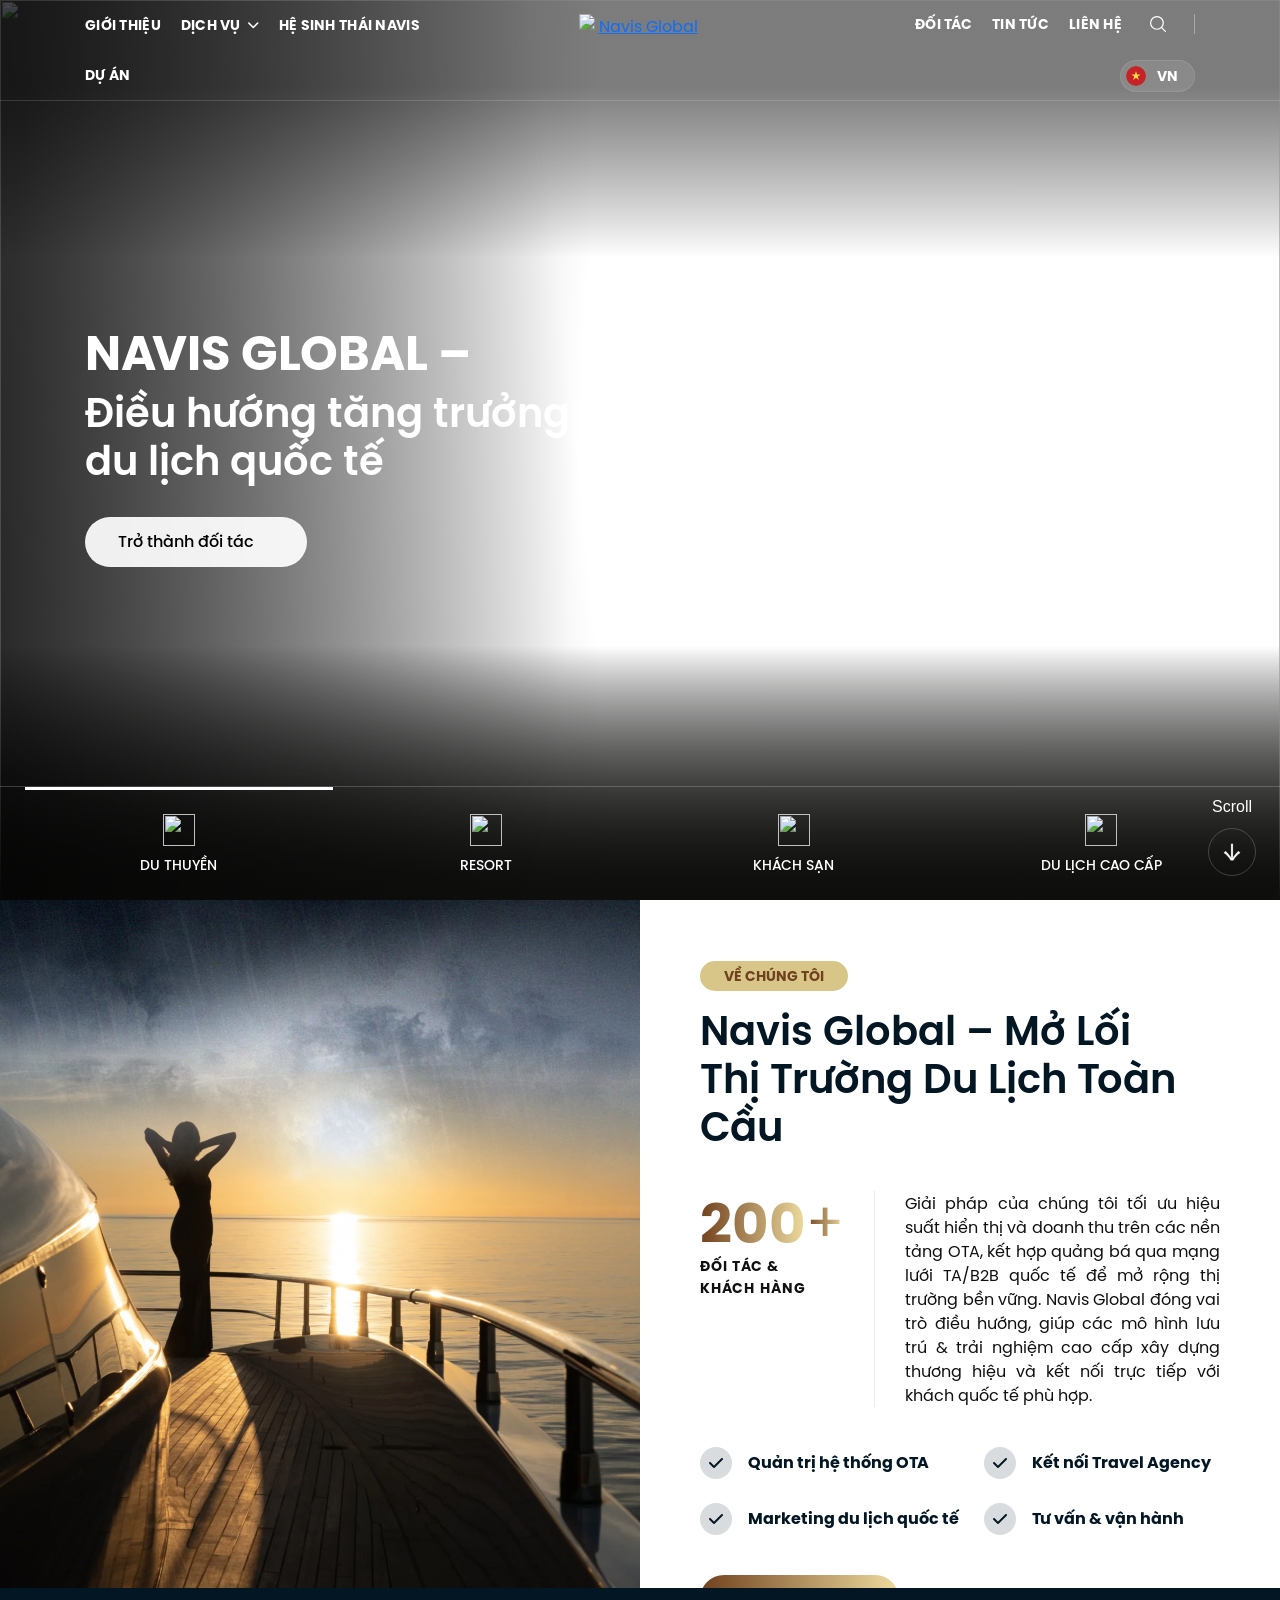
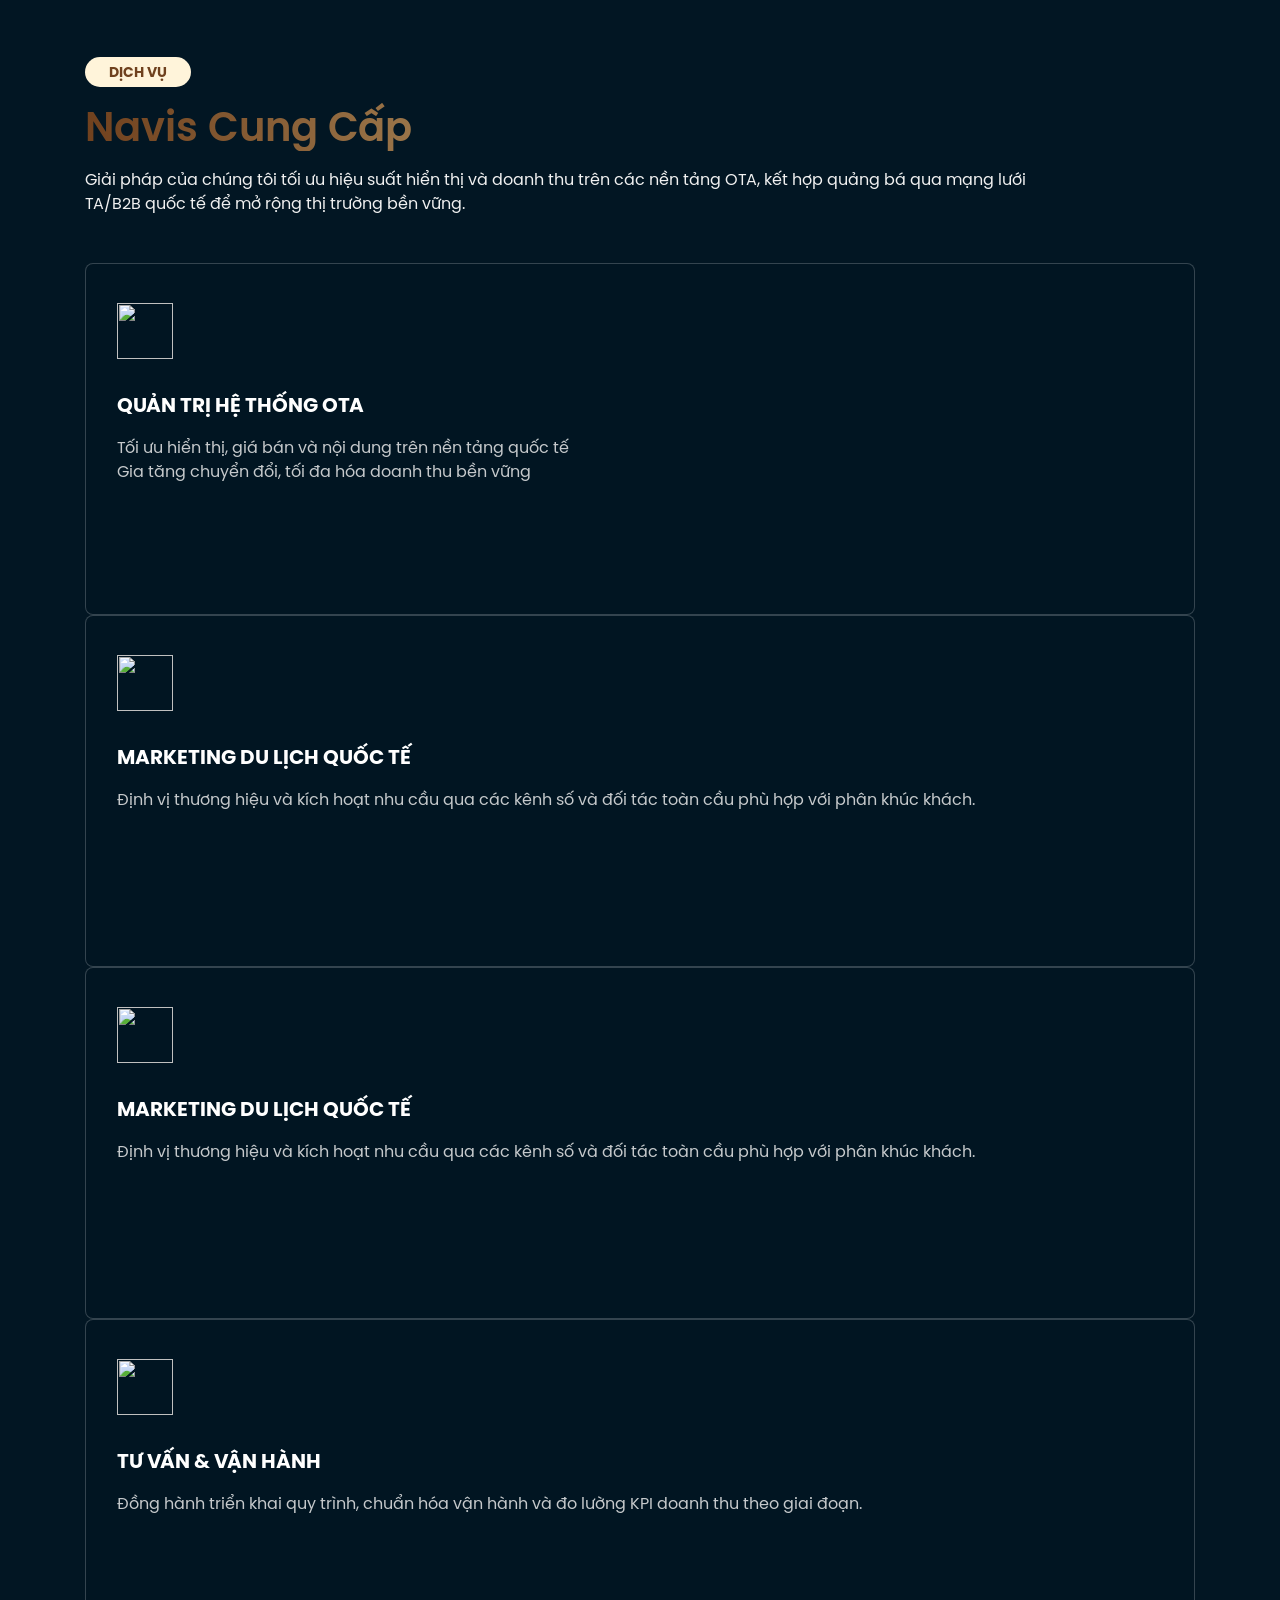
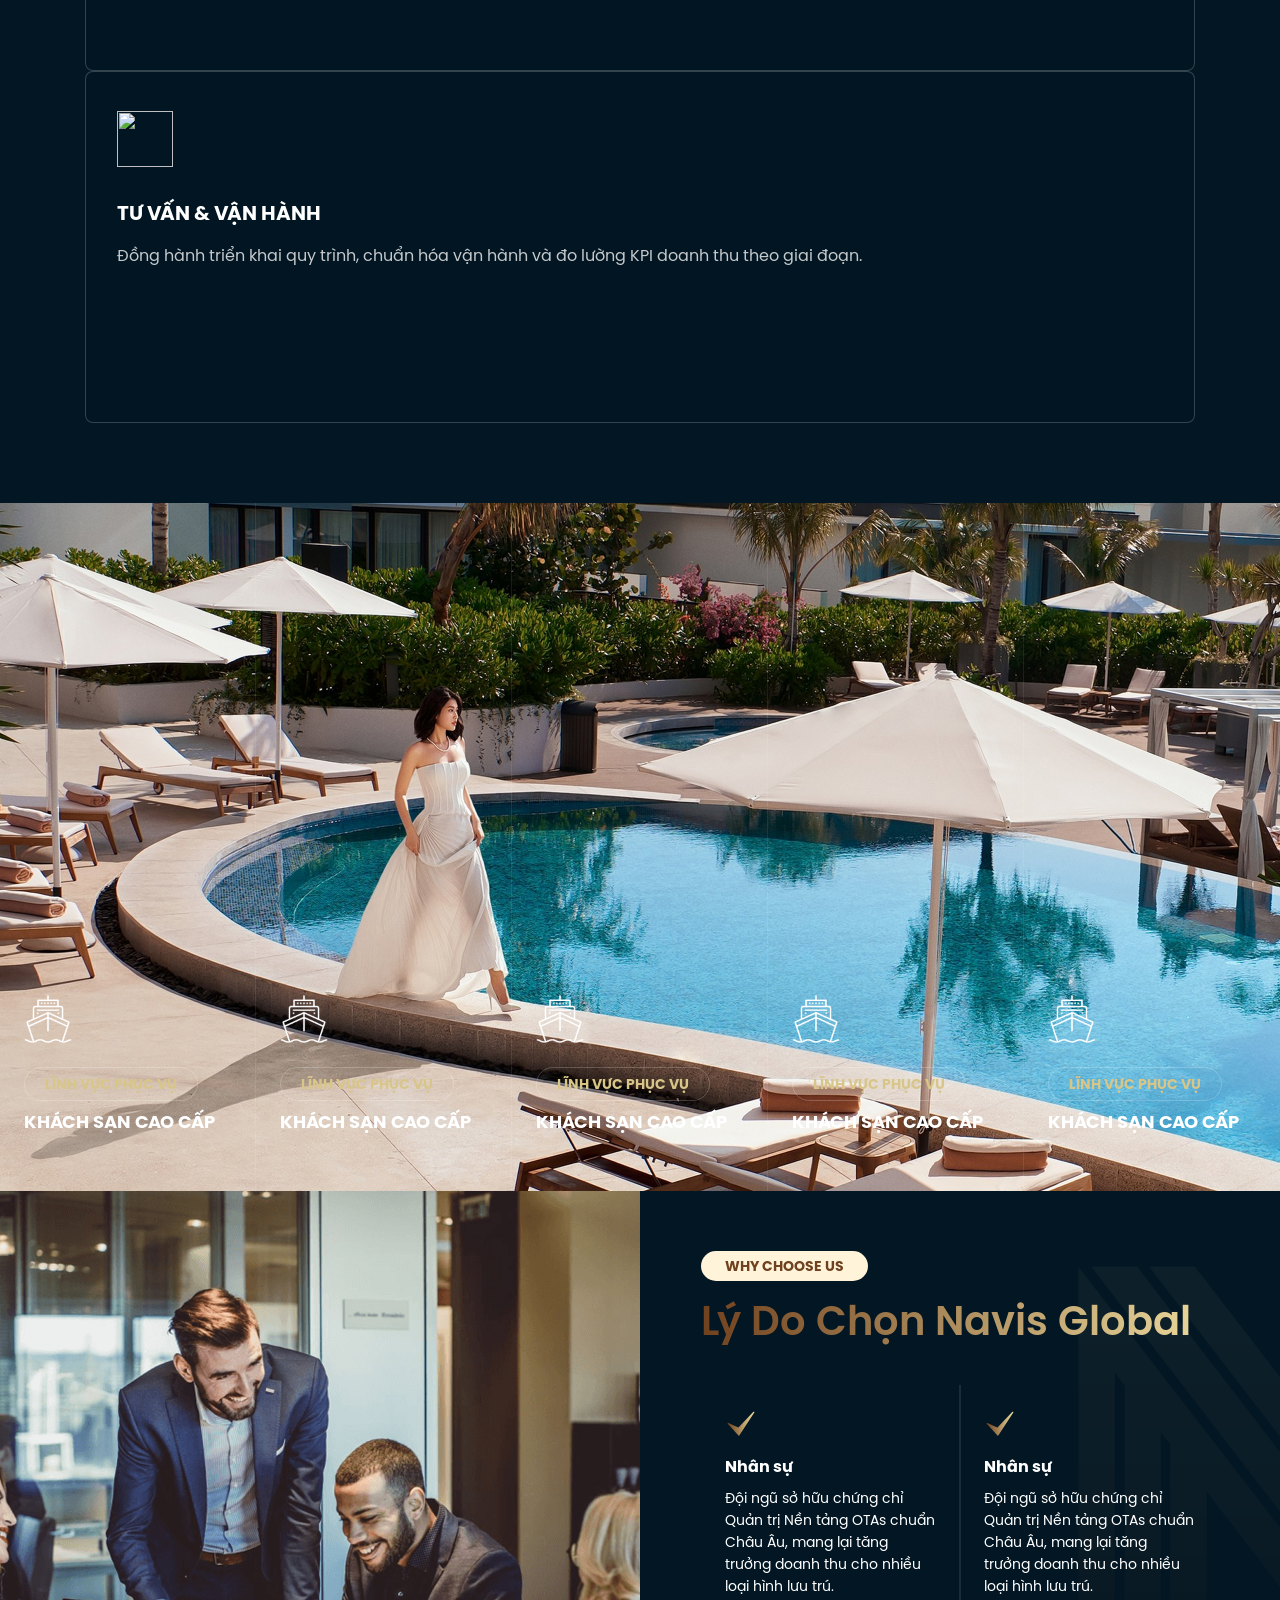
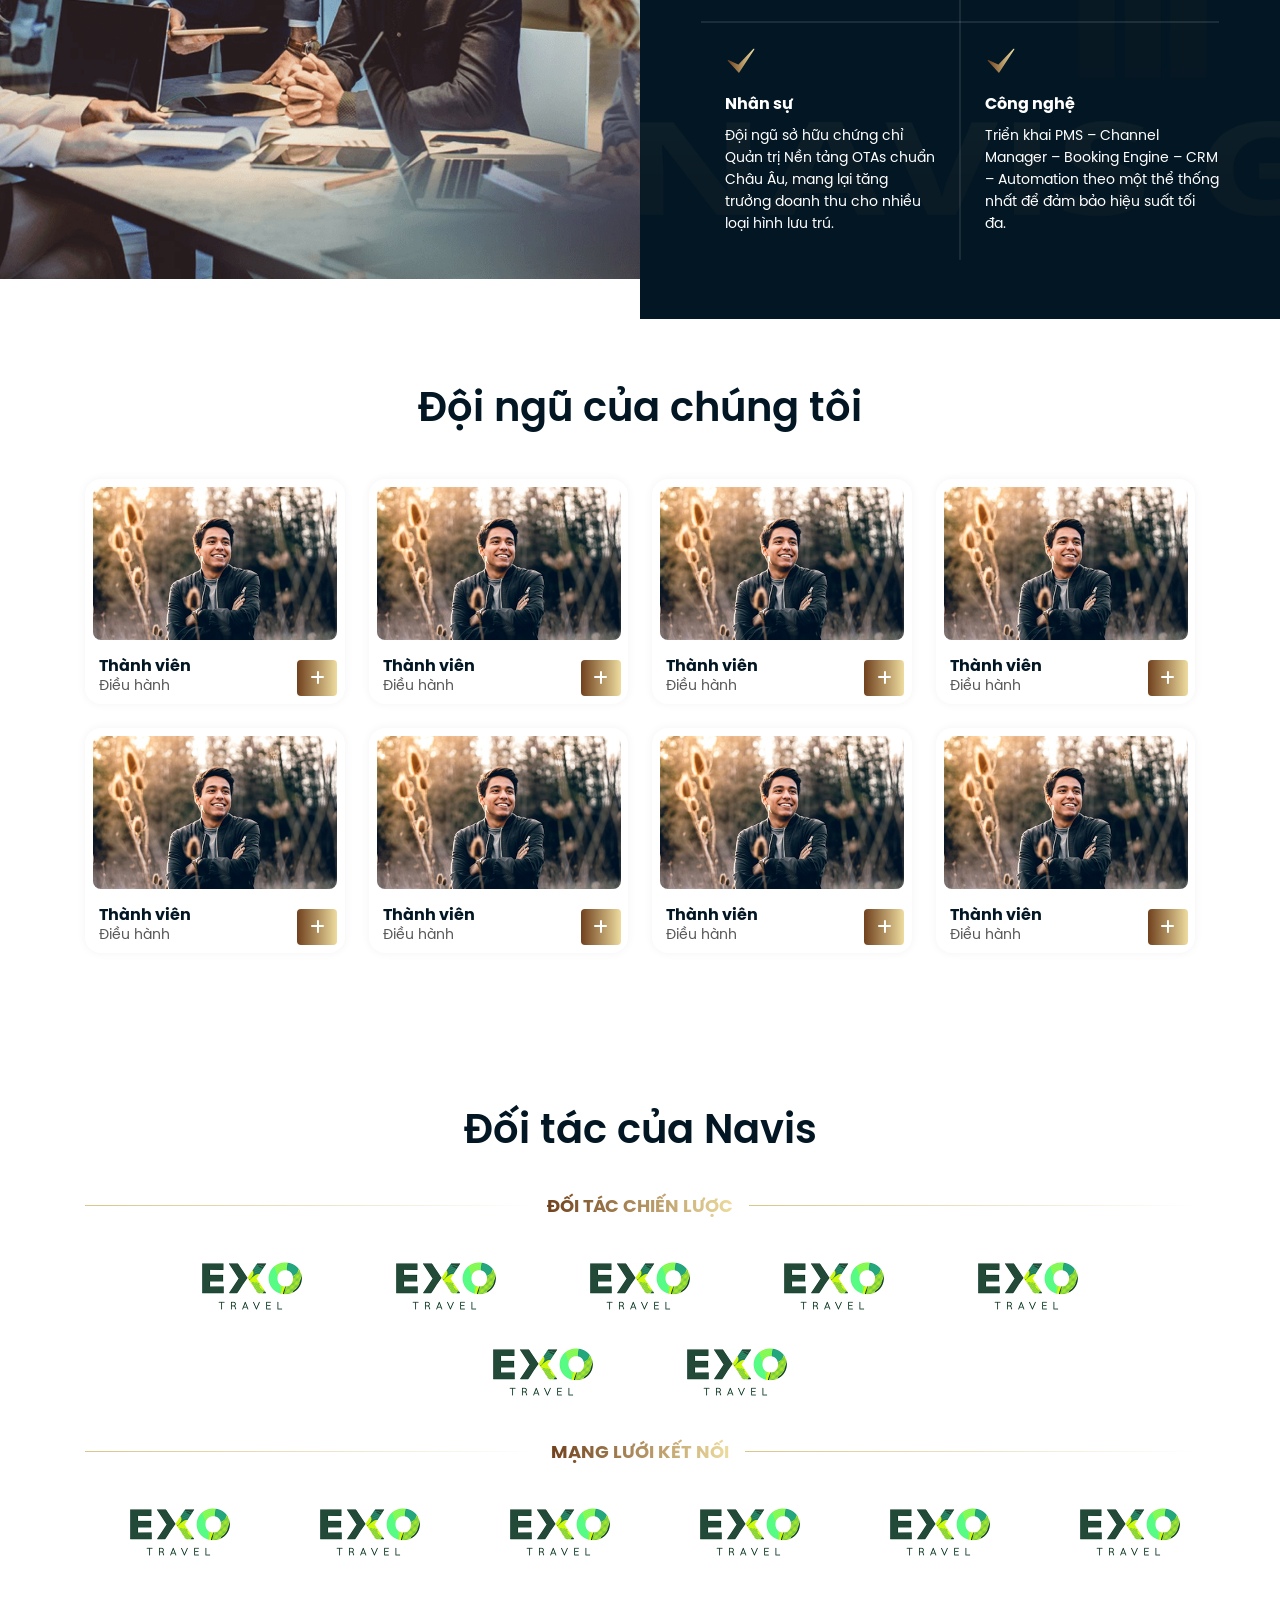
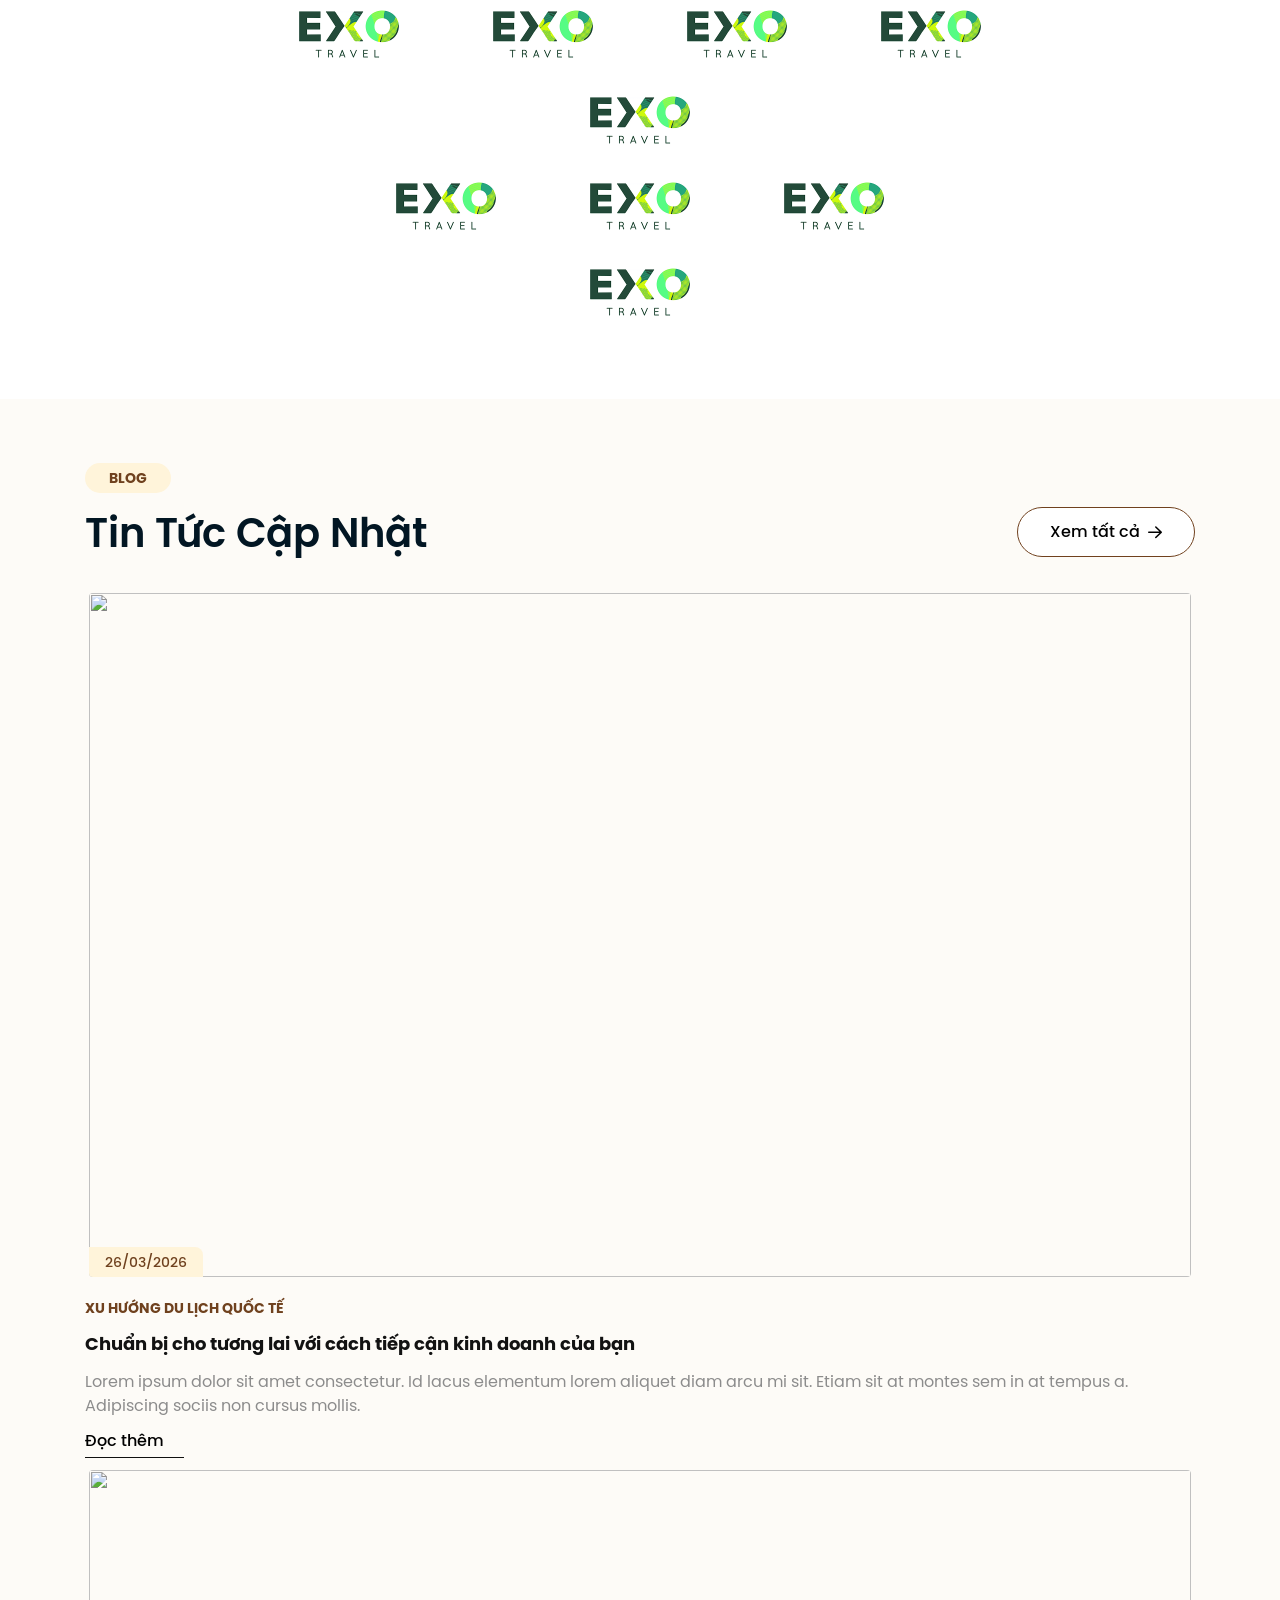
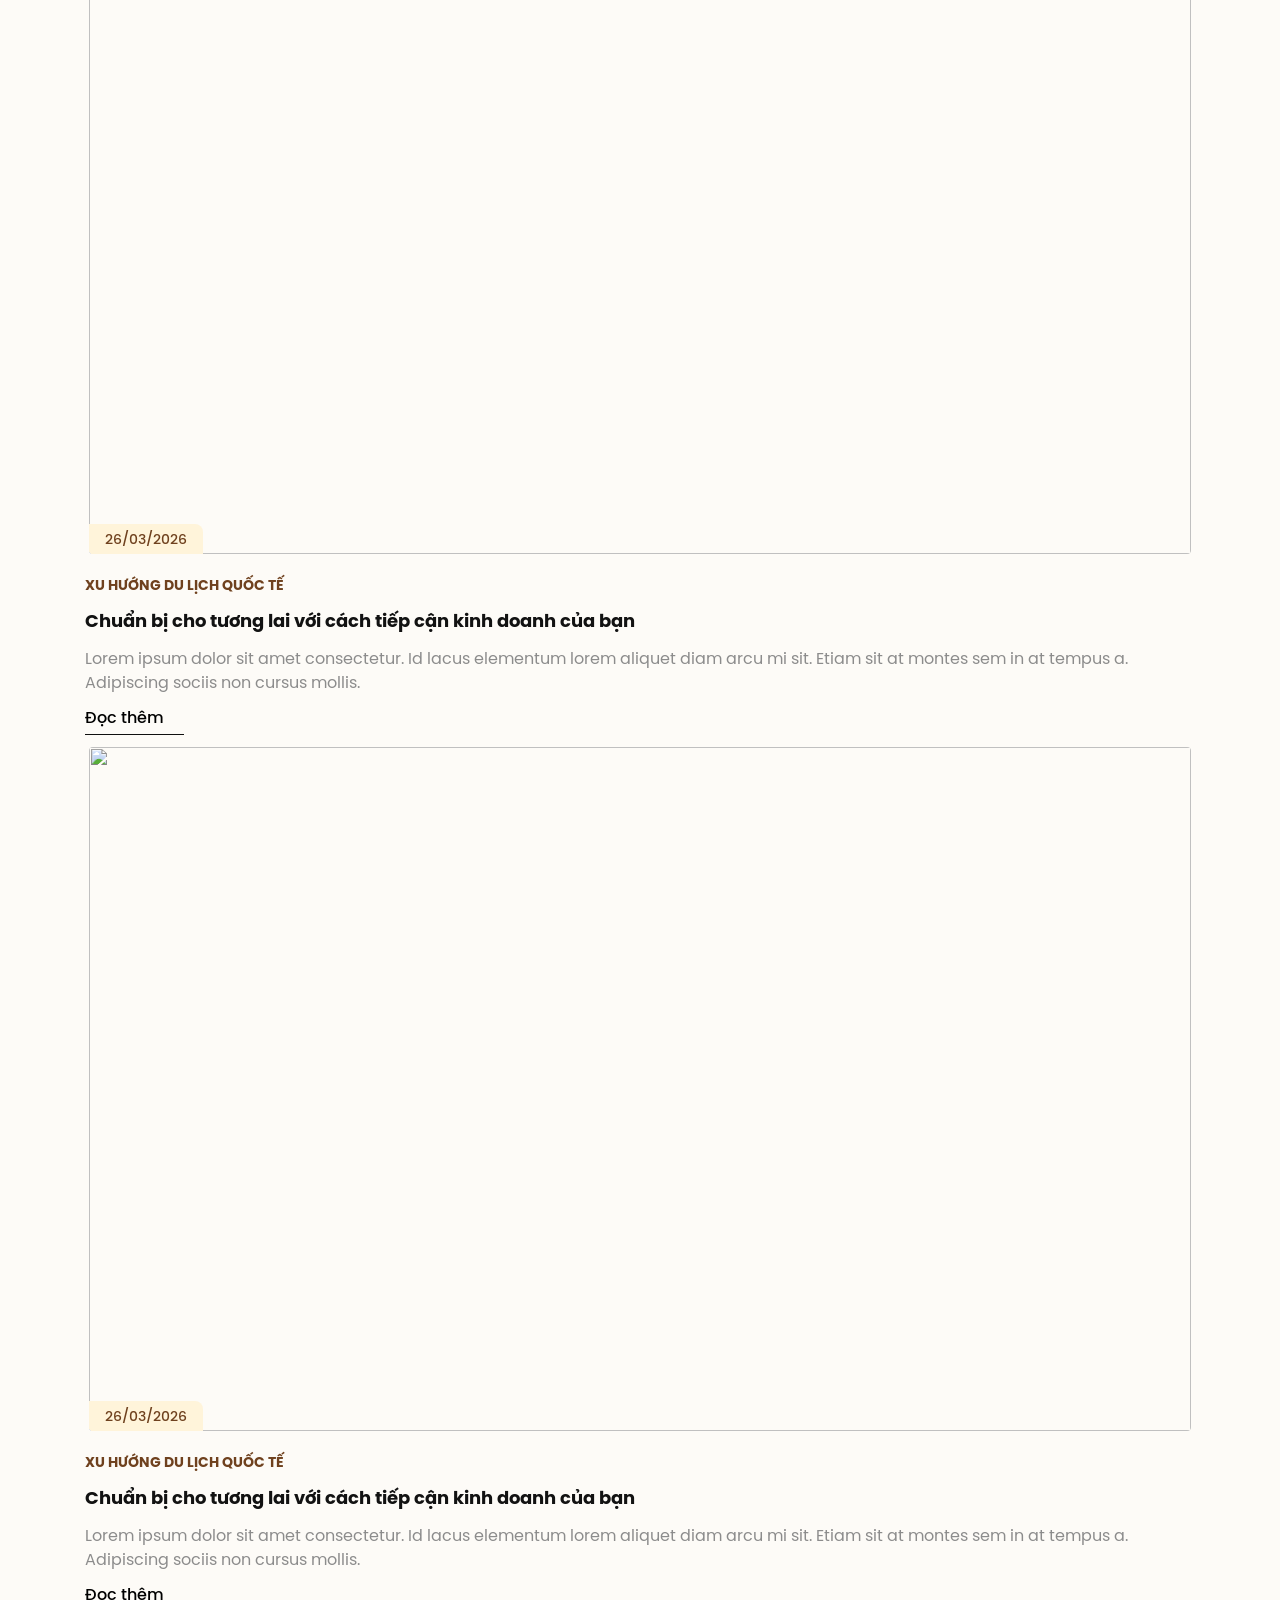
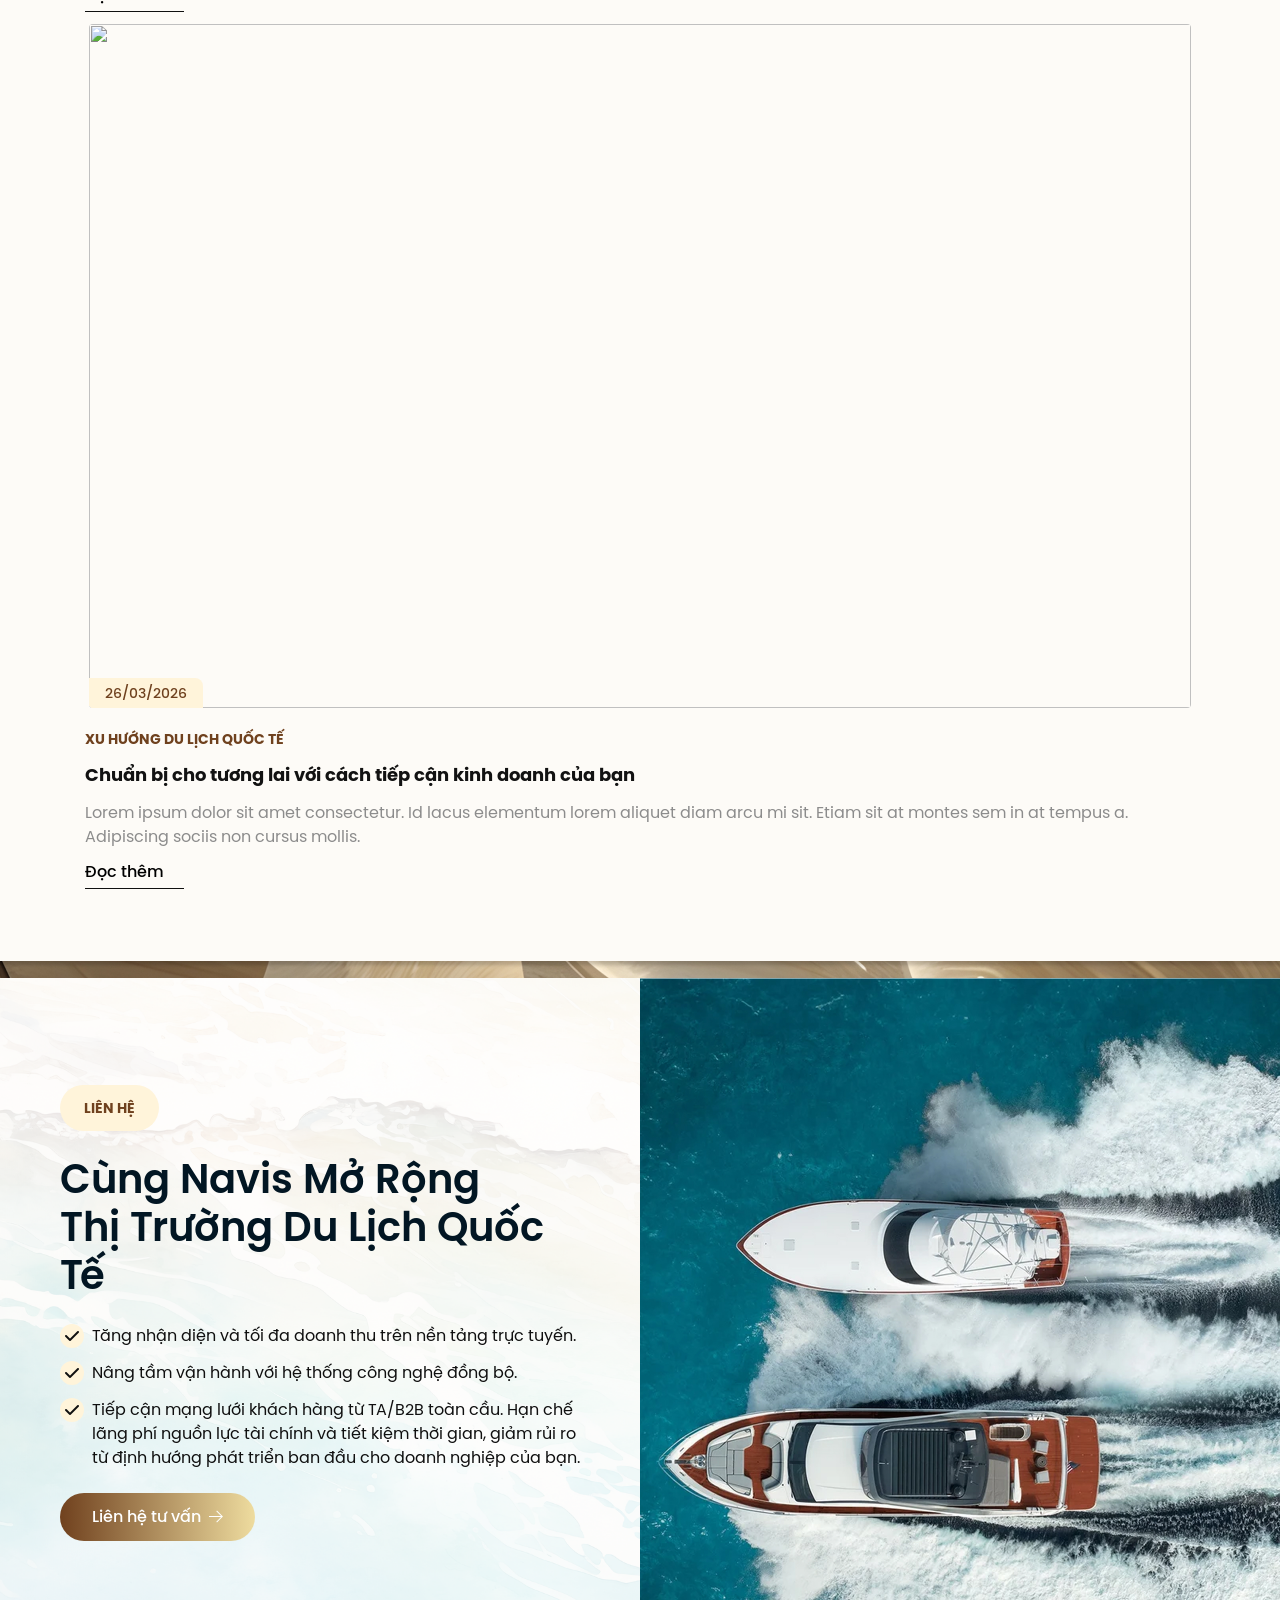
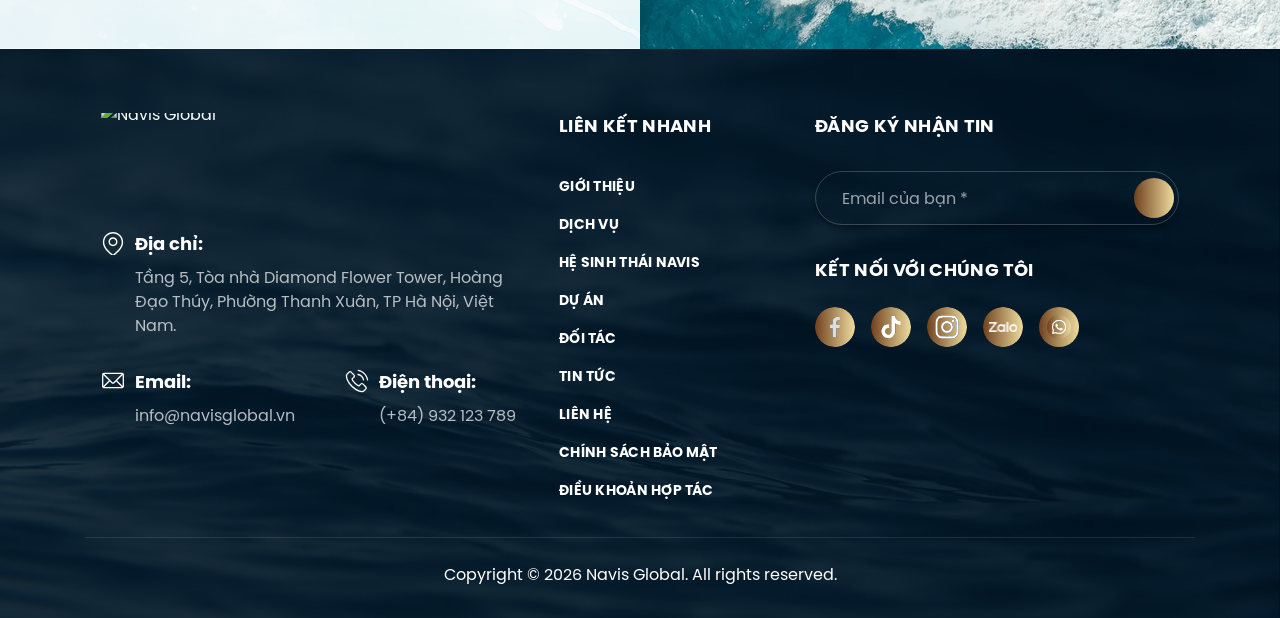
==== commit 348e6d83: "update" ====
--- a/index.html
+++ b/index.html
@@ -42,7 +42,7 @@
                     <div class="site-header__dropdown-surface">
                       <a class="site-header__dropdown-item" role="menuitem" href="dich-vu-quan-tri-ota.html">Quản trị hệ
                         thống OTA</a>
-                      <a class="site-header__dropdown-item" role="menuitem" href="lien-he.html">Mạng lưới đại lý du lịch
+                      <a class="site-header__dropdown-item" role="menuitem" href="dich-vu-2.html">Mạng lưới đại lý du lịch
                         quốc tế</a>
                       <a class="site-header__dropdown-item" role="menuitem" href="lien-he.html">Marketing du lịch quốc
                         tế</a>
@@ -397,13 +397,13 @@
                 <div class="button-action">
                   <div class="group-logo">
                     <div class="button-action_logo">
-                      <img src="/assets/in-logo-1.svg" alt="">
-                    </div>
-                    <div class="button-action_logo">
-                      <img src="/assets/insta.svg" alt="">
-                    </div>
-                    <div class="button-action_logo">
-                      <img src="/assets/fb-logo.svg" alt="">
+                      <a href=""><img src="/assets/in-logo-1.svg" alt=""></a>
+                    </div>
+                    <div class="button-action_logo">
+                      <a href=""><img src="/assets/insta.svg" alt=""></a>
+                    </div>
+                    <div class="button-action_logo">
+                      <a href=""><img src="/assets/fb-logo.svg" alt=""></a>
                     </div>
                   </div>
                   <i class="fa-solid fa-plus icon-change"></i>
@@ -807,7 +807,6 @@
           <div class="col-12 col-lg-6 section-prefooter__content">
             <div class="section-prefooter__panel-bg" aria-hidden="true">
               <span class="section-prefooter__panel-solid"></span>
-              <i class="fa-solid fa-check"></i>
             </div>
             <div class="section-prefooter__inner">
               <a class="section-prefooter__pill" href="lien-he.html">
--- a/style/style.css
+++ b/style/style.css
@@ -1586,7 +1586,7 @@
 .section-prefooter__panel-solid {
   position: absolute;
   inset: 0;
-  background: #fff;
+  background: url(../assets/Contact-bg-1920.png) center/cover no-repeat;
 }
 .section-prefooter__texture {
   position: absolute;
@@ -1745,8 +1745,10 @@
   position: absolute;
   inset: 0;
   pointer-events: none;
-  opacity: 0.07;
-  background: radial-gradient(ellipse 120% 70% at 50% -10%, rgba(255, 255, 255, 0.22), transparent 55%), radial-gradient(ellipse 90% 50% at 90% 100%, rgba(112, 65, 30, 0.4), transparent 50%);
+  opacity: 0.2;
+  background: #021623 url(../assets/Footer-bg-1920.png);
+  background-size: cover;
+  background-repeat: no-repeat;
 }
 .site-footer__container {
   position: relative;
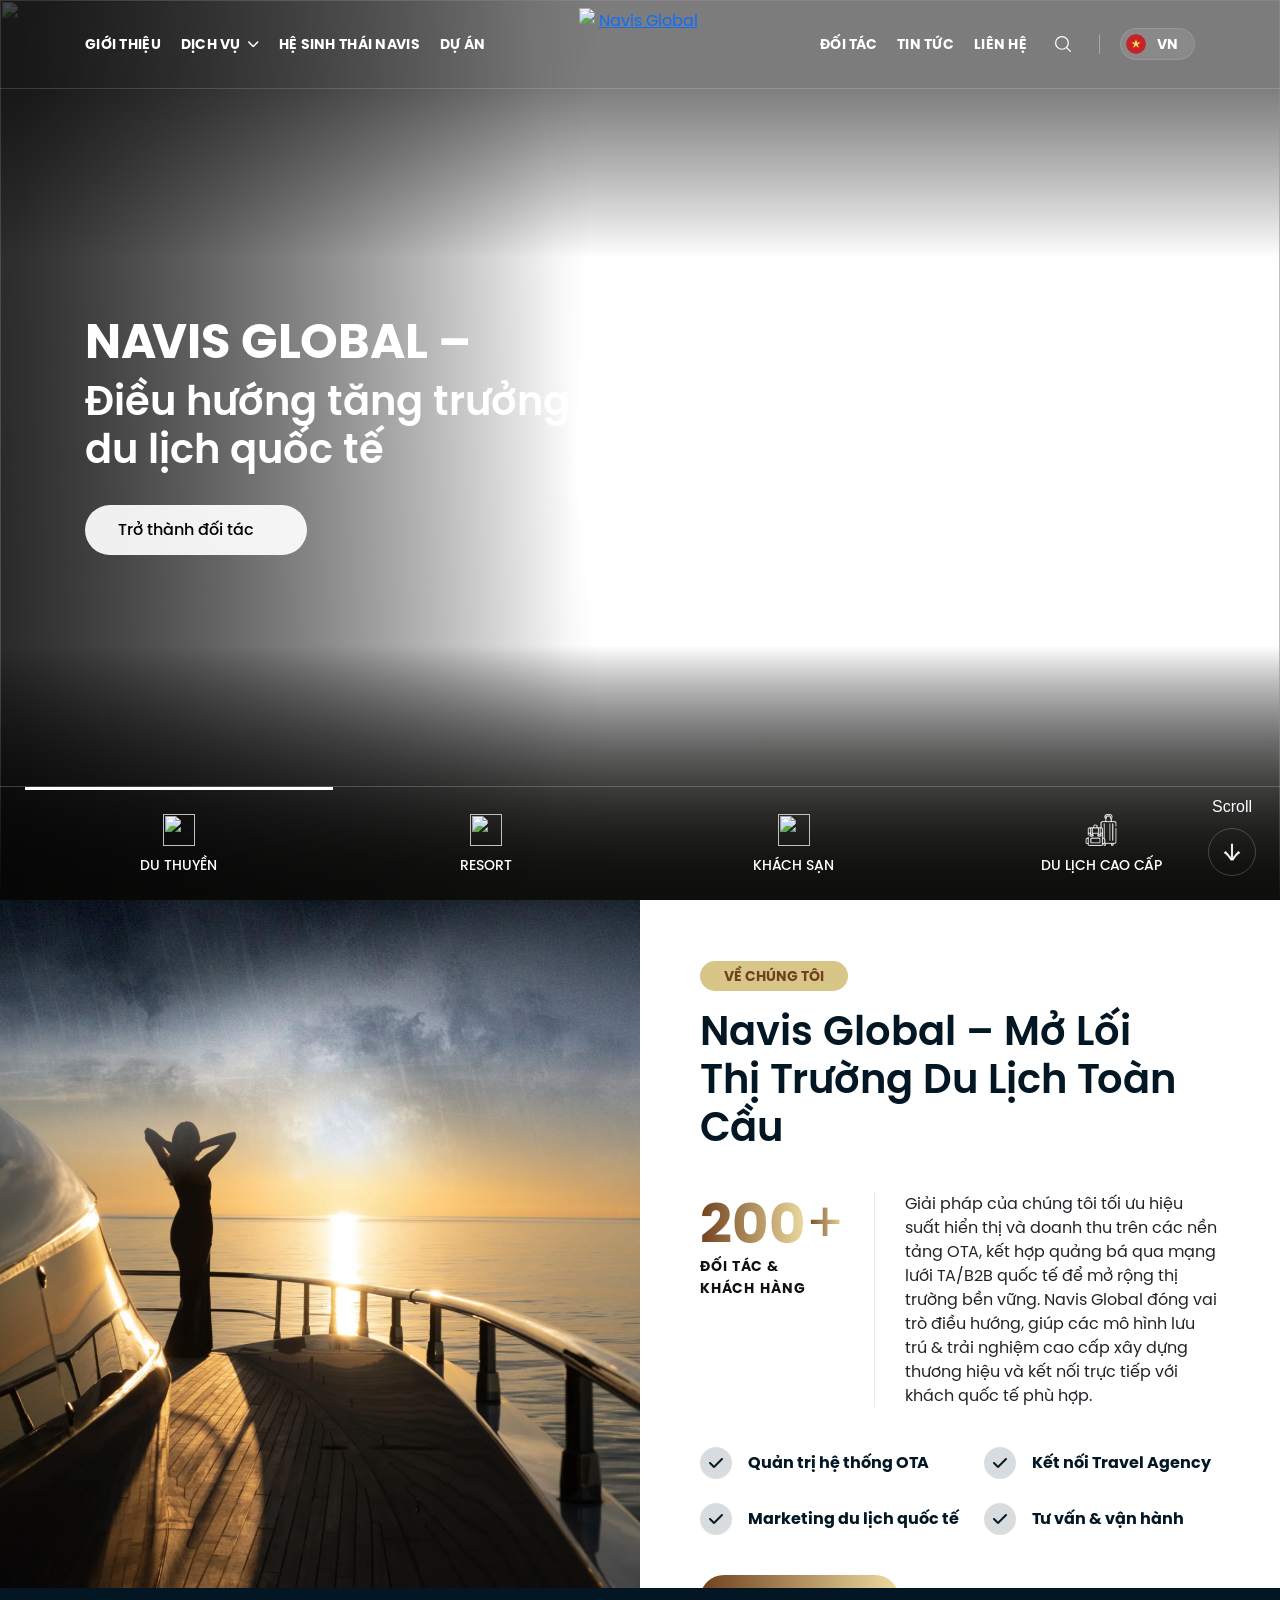
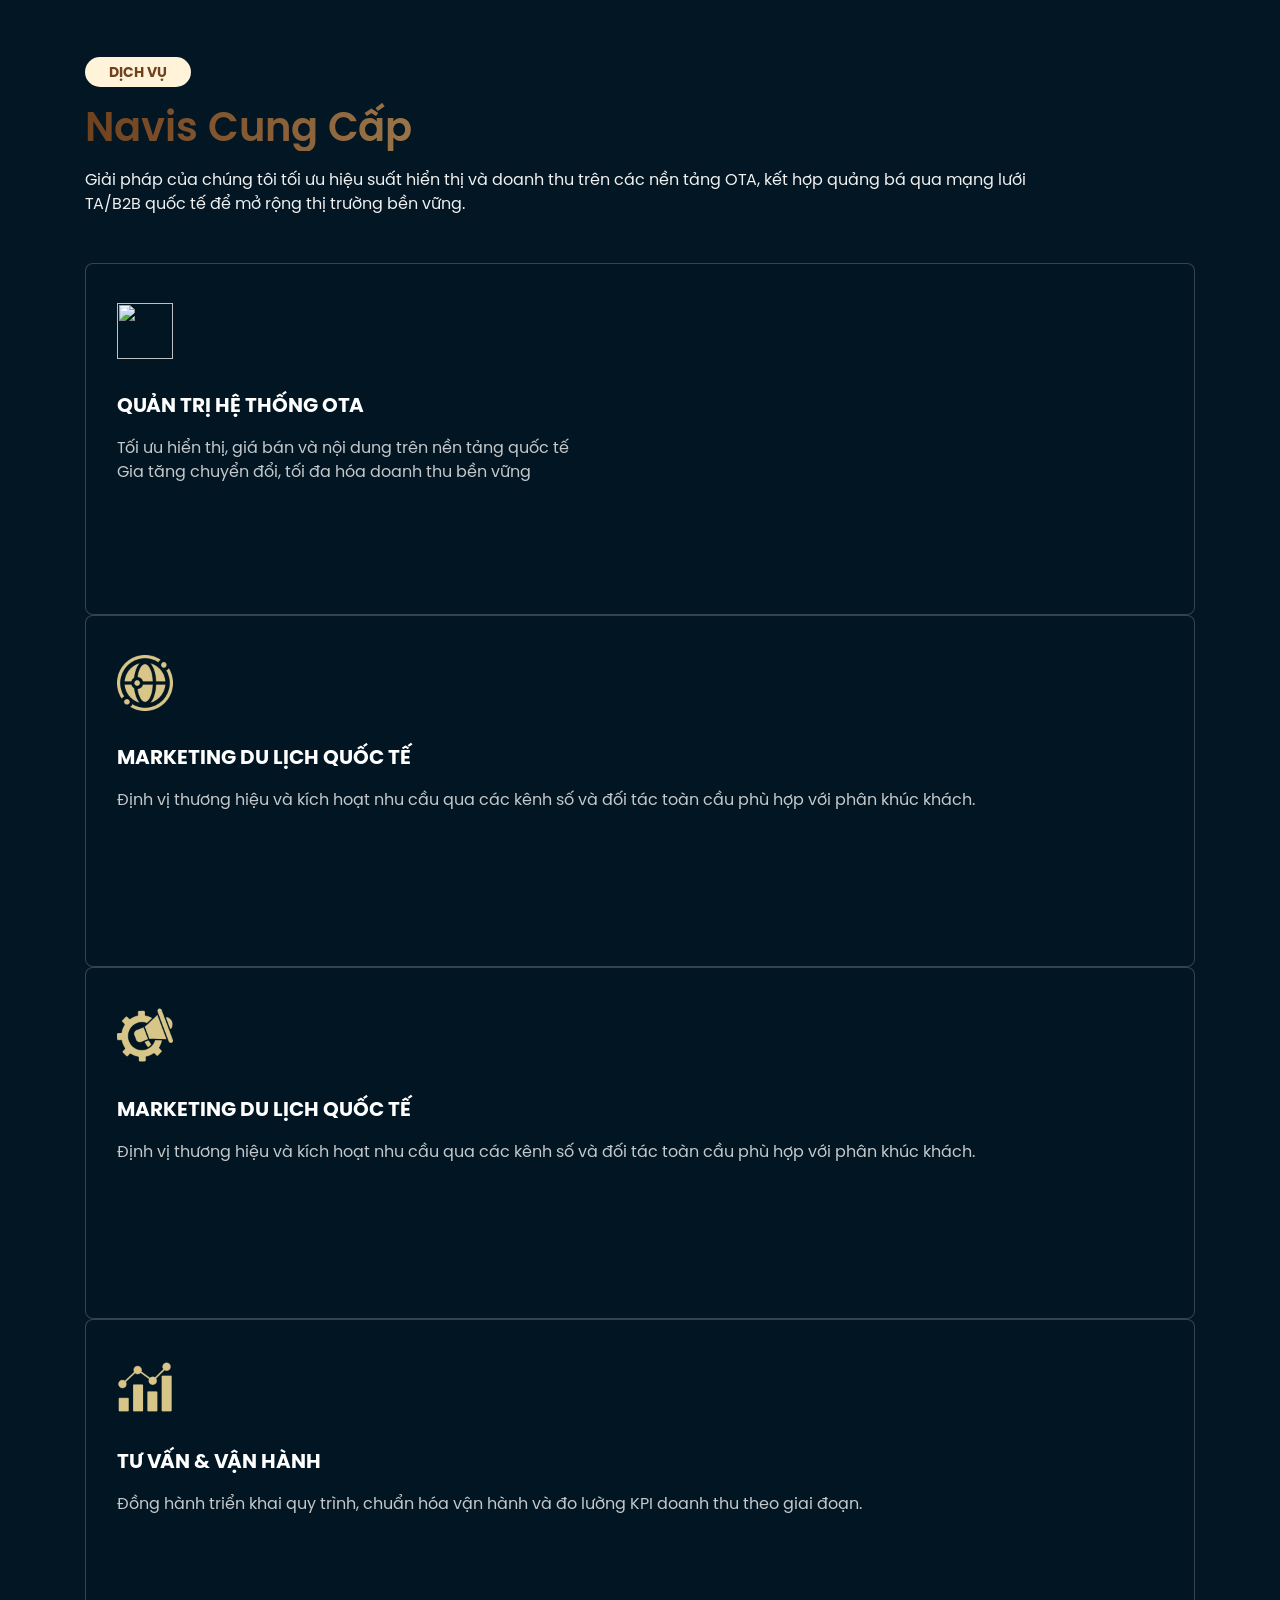
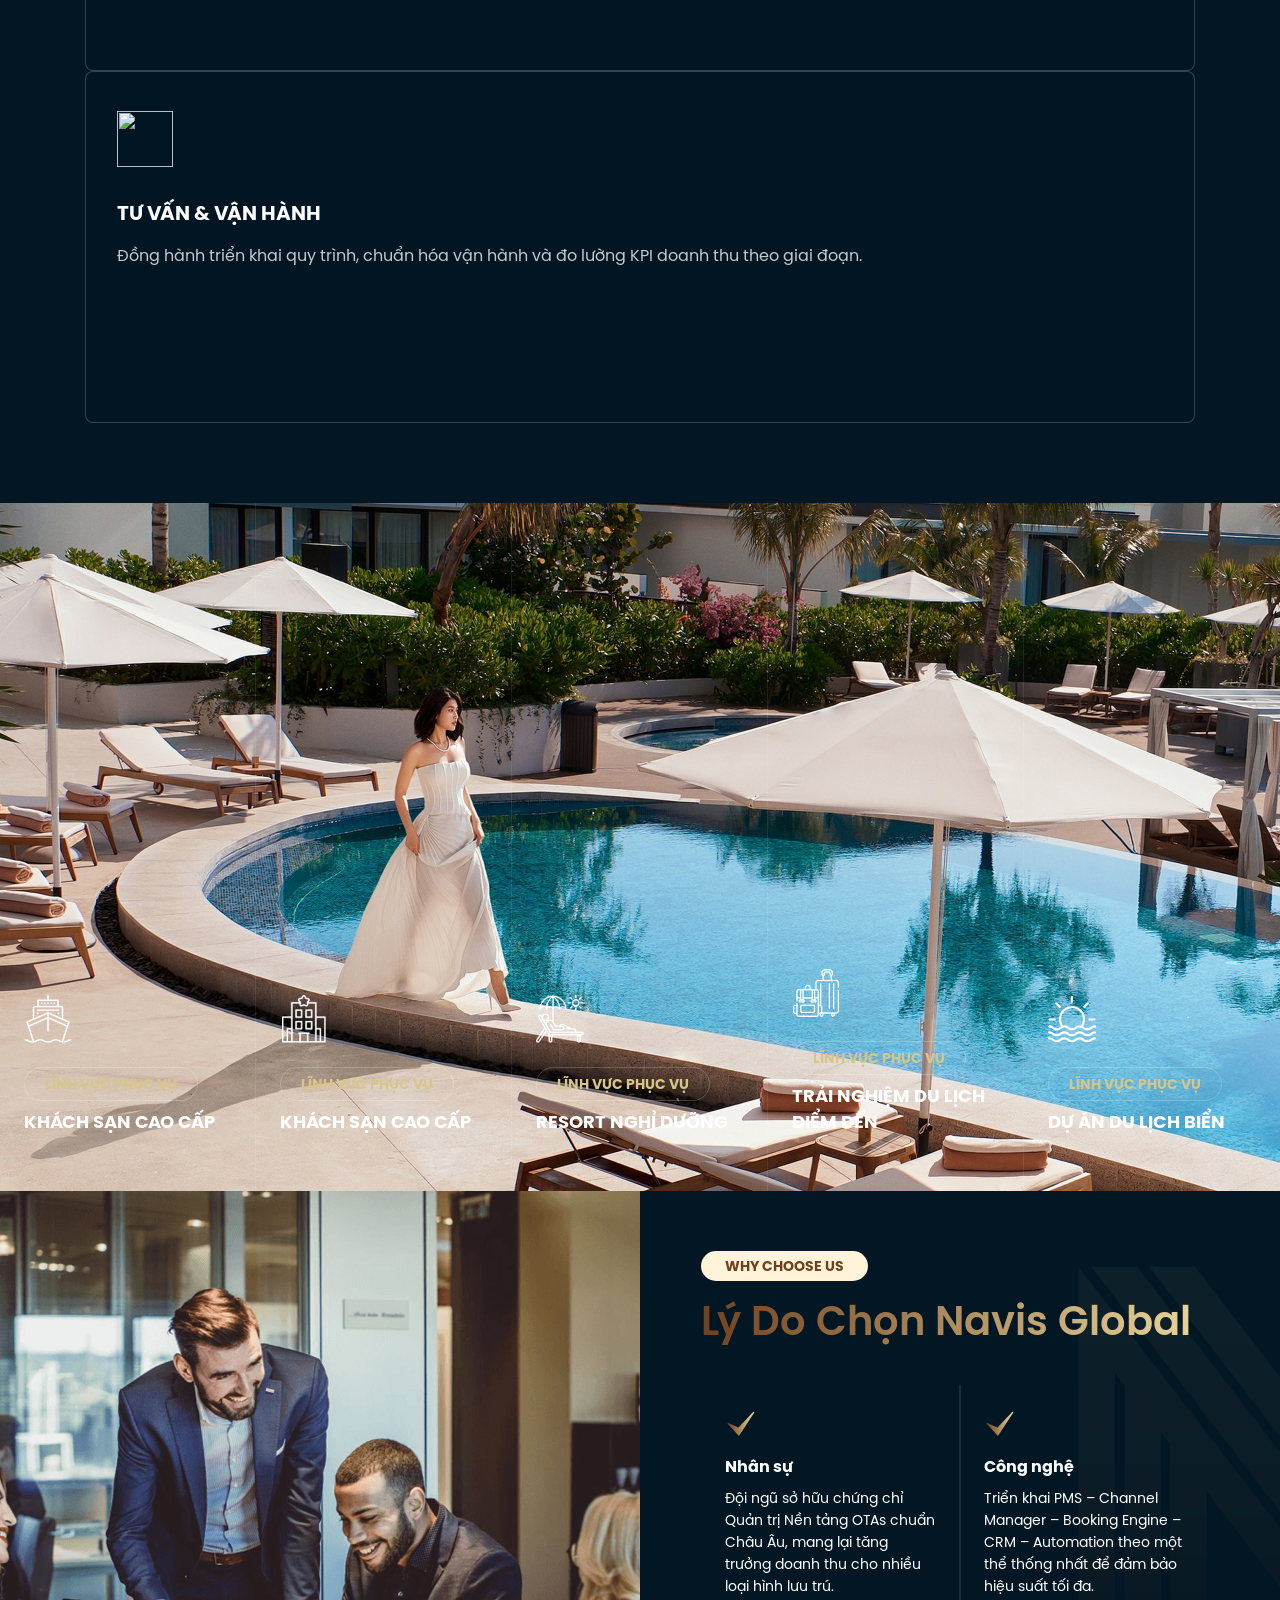
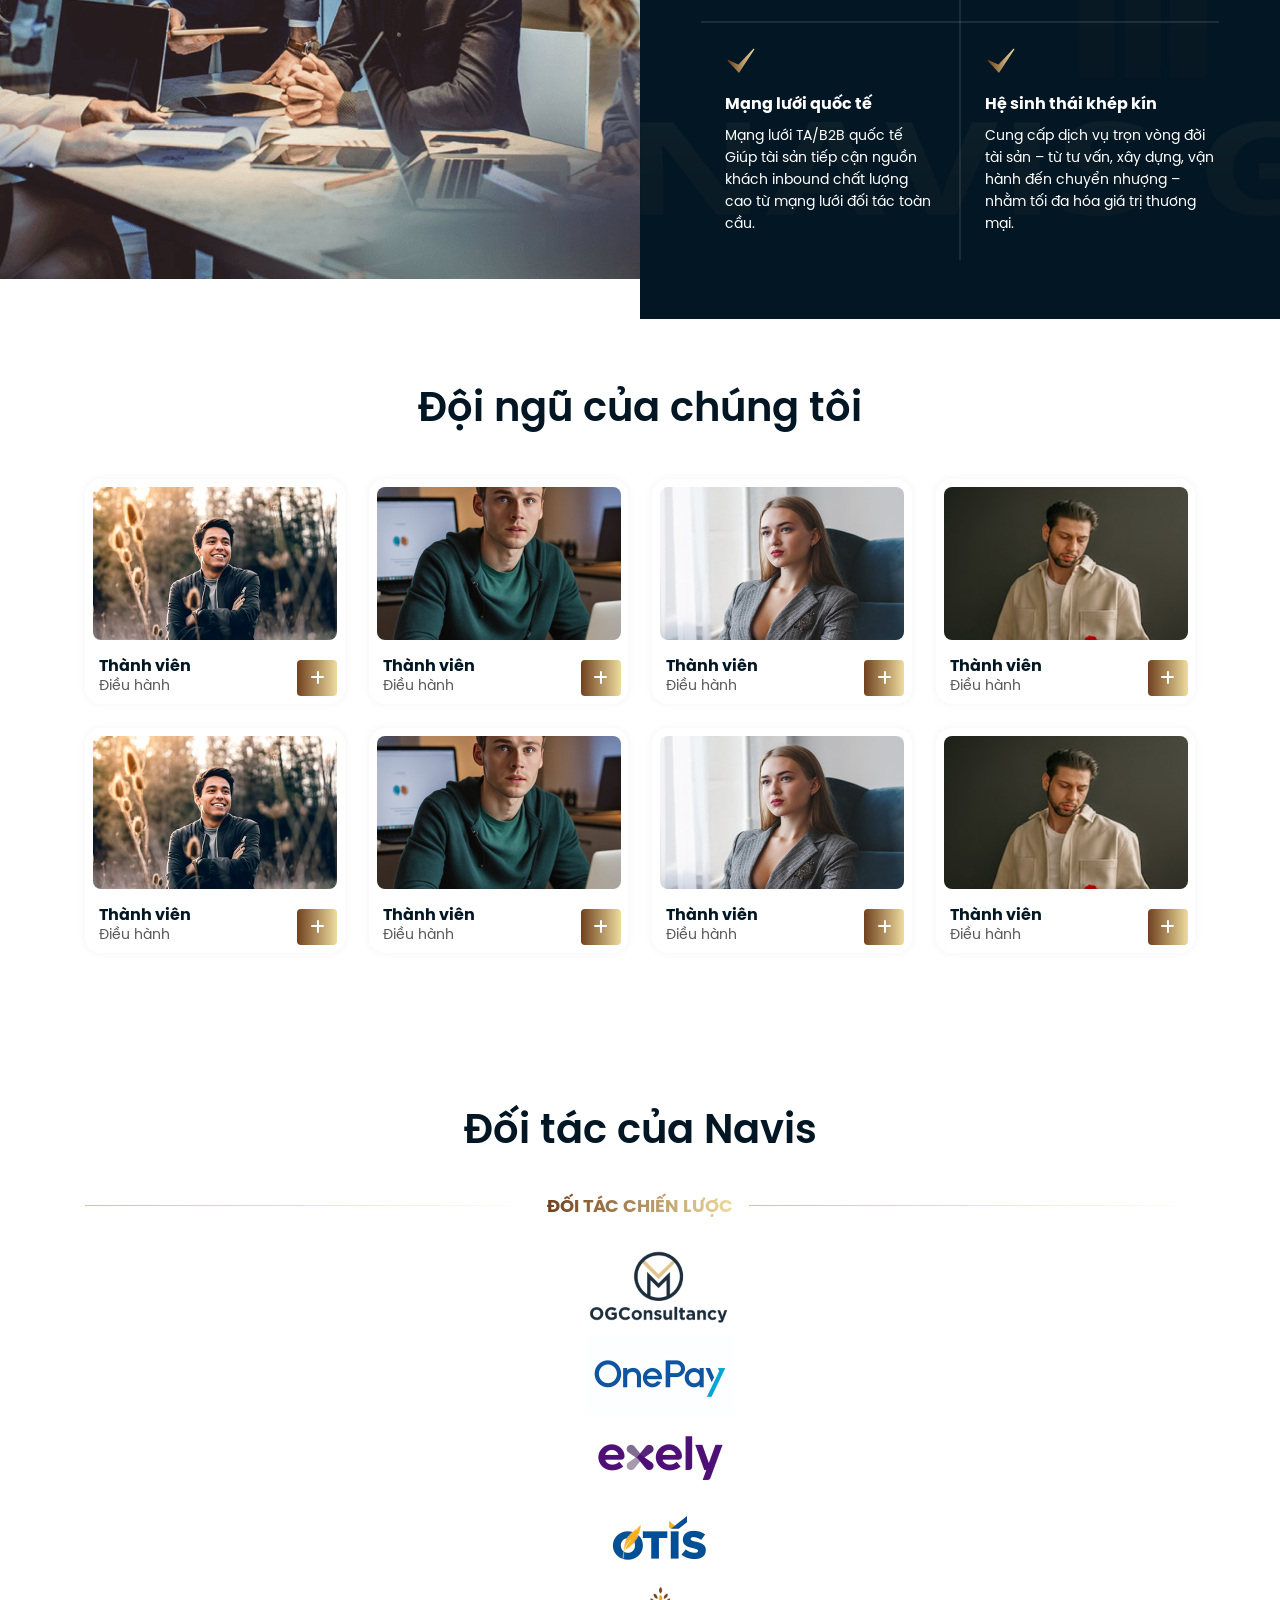
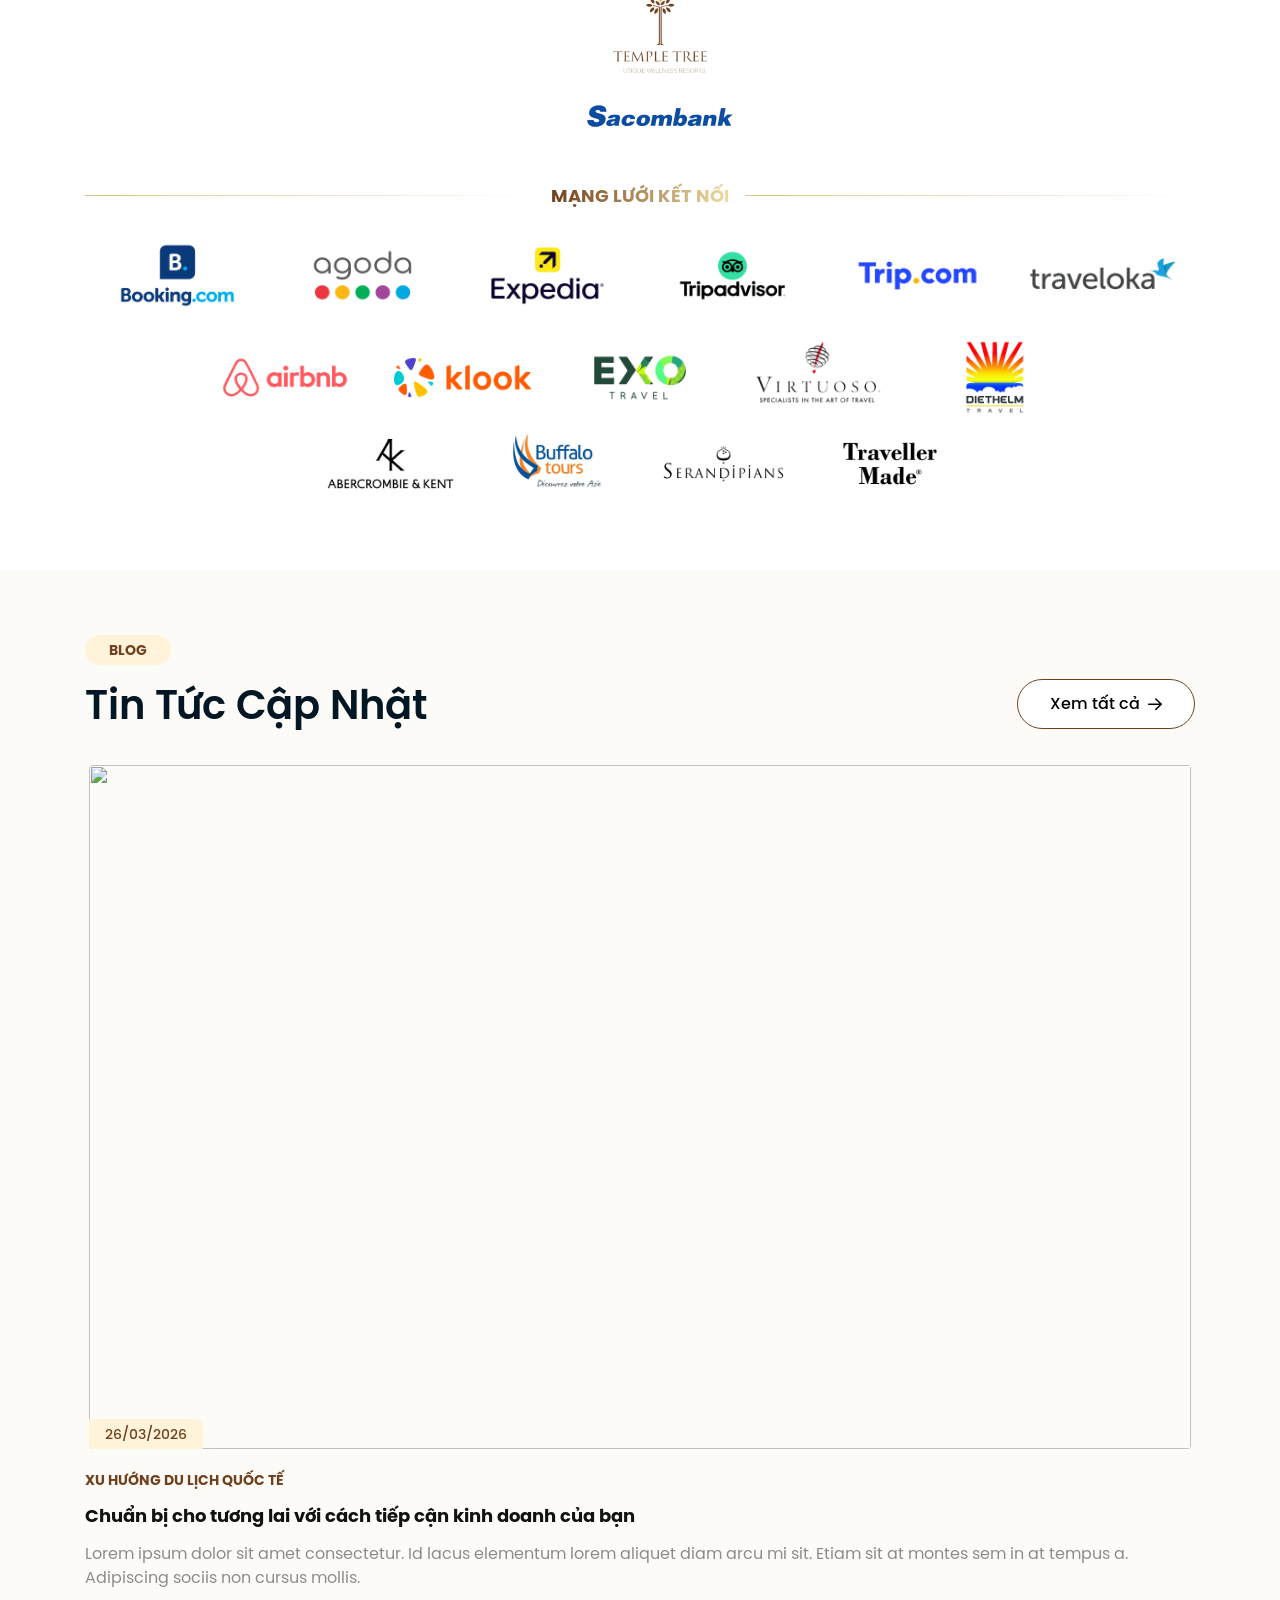
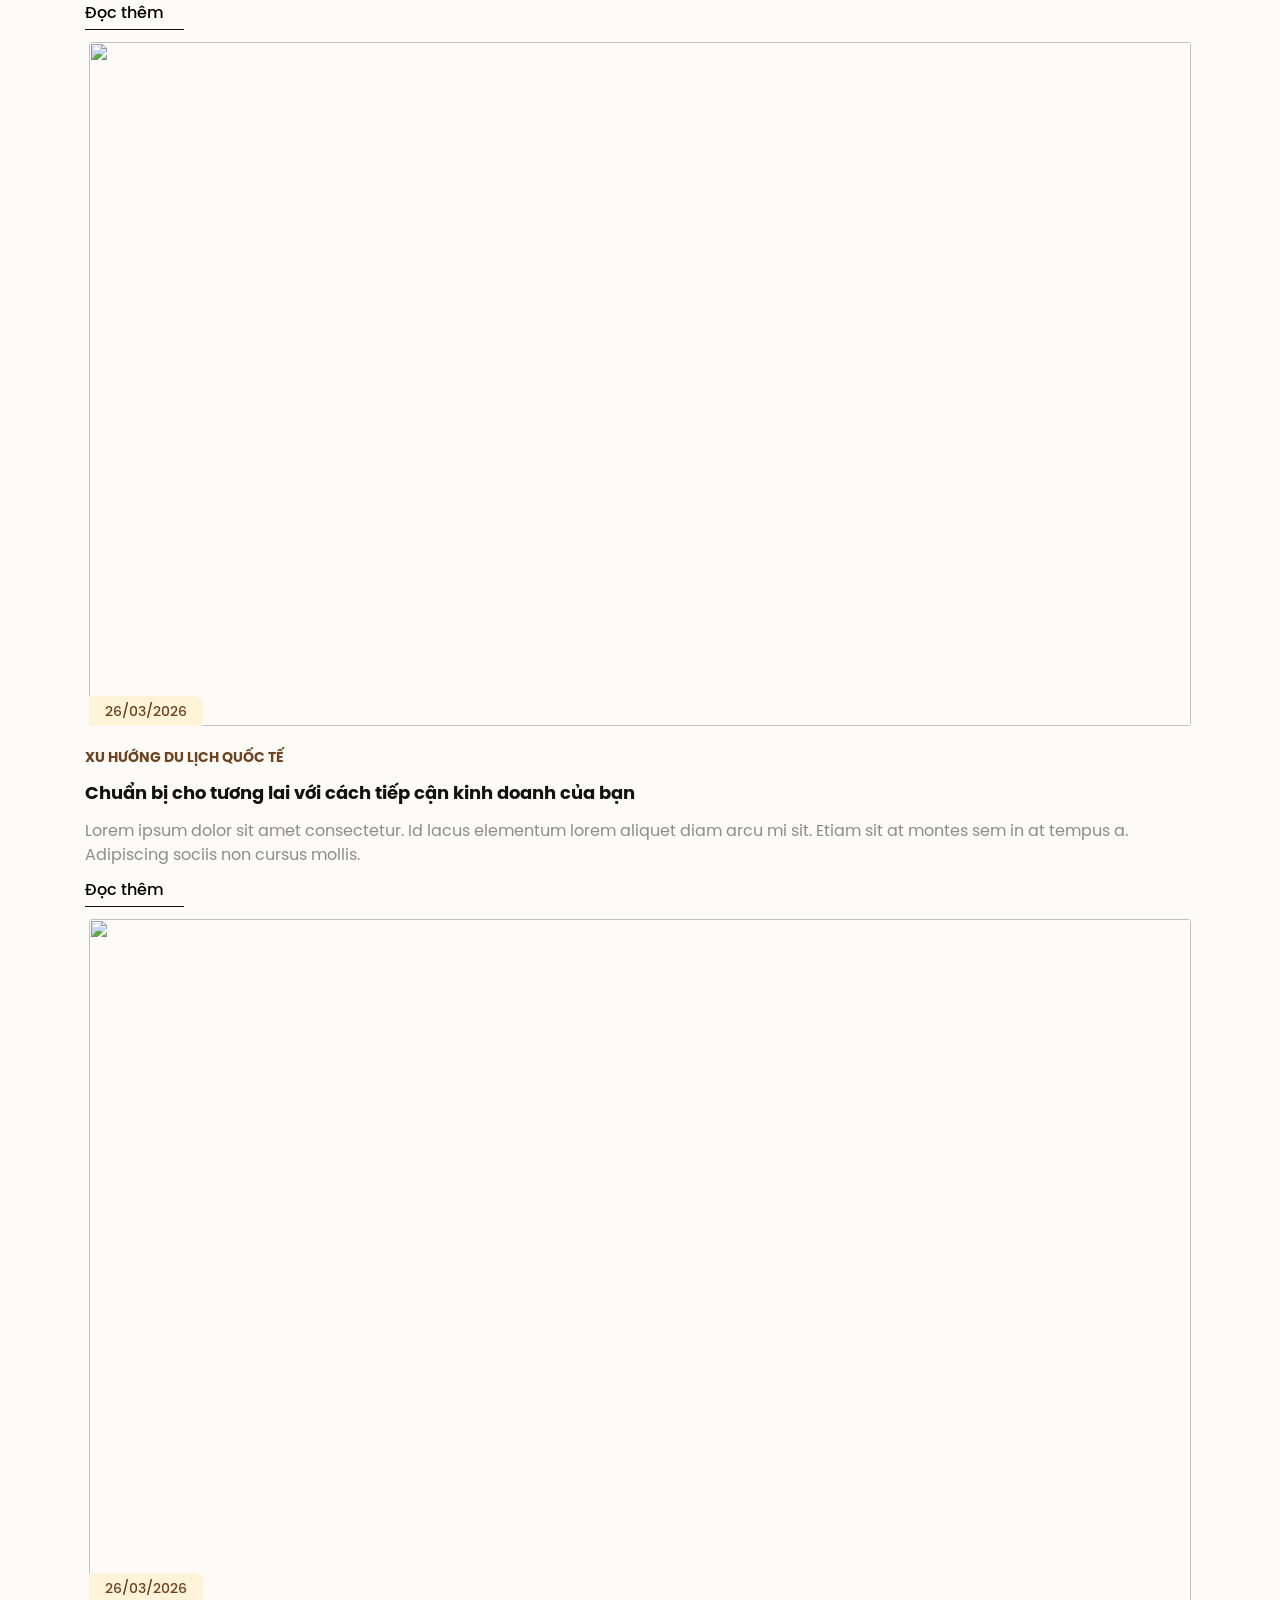
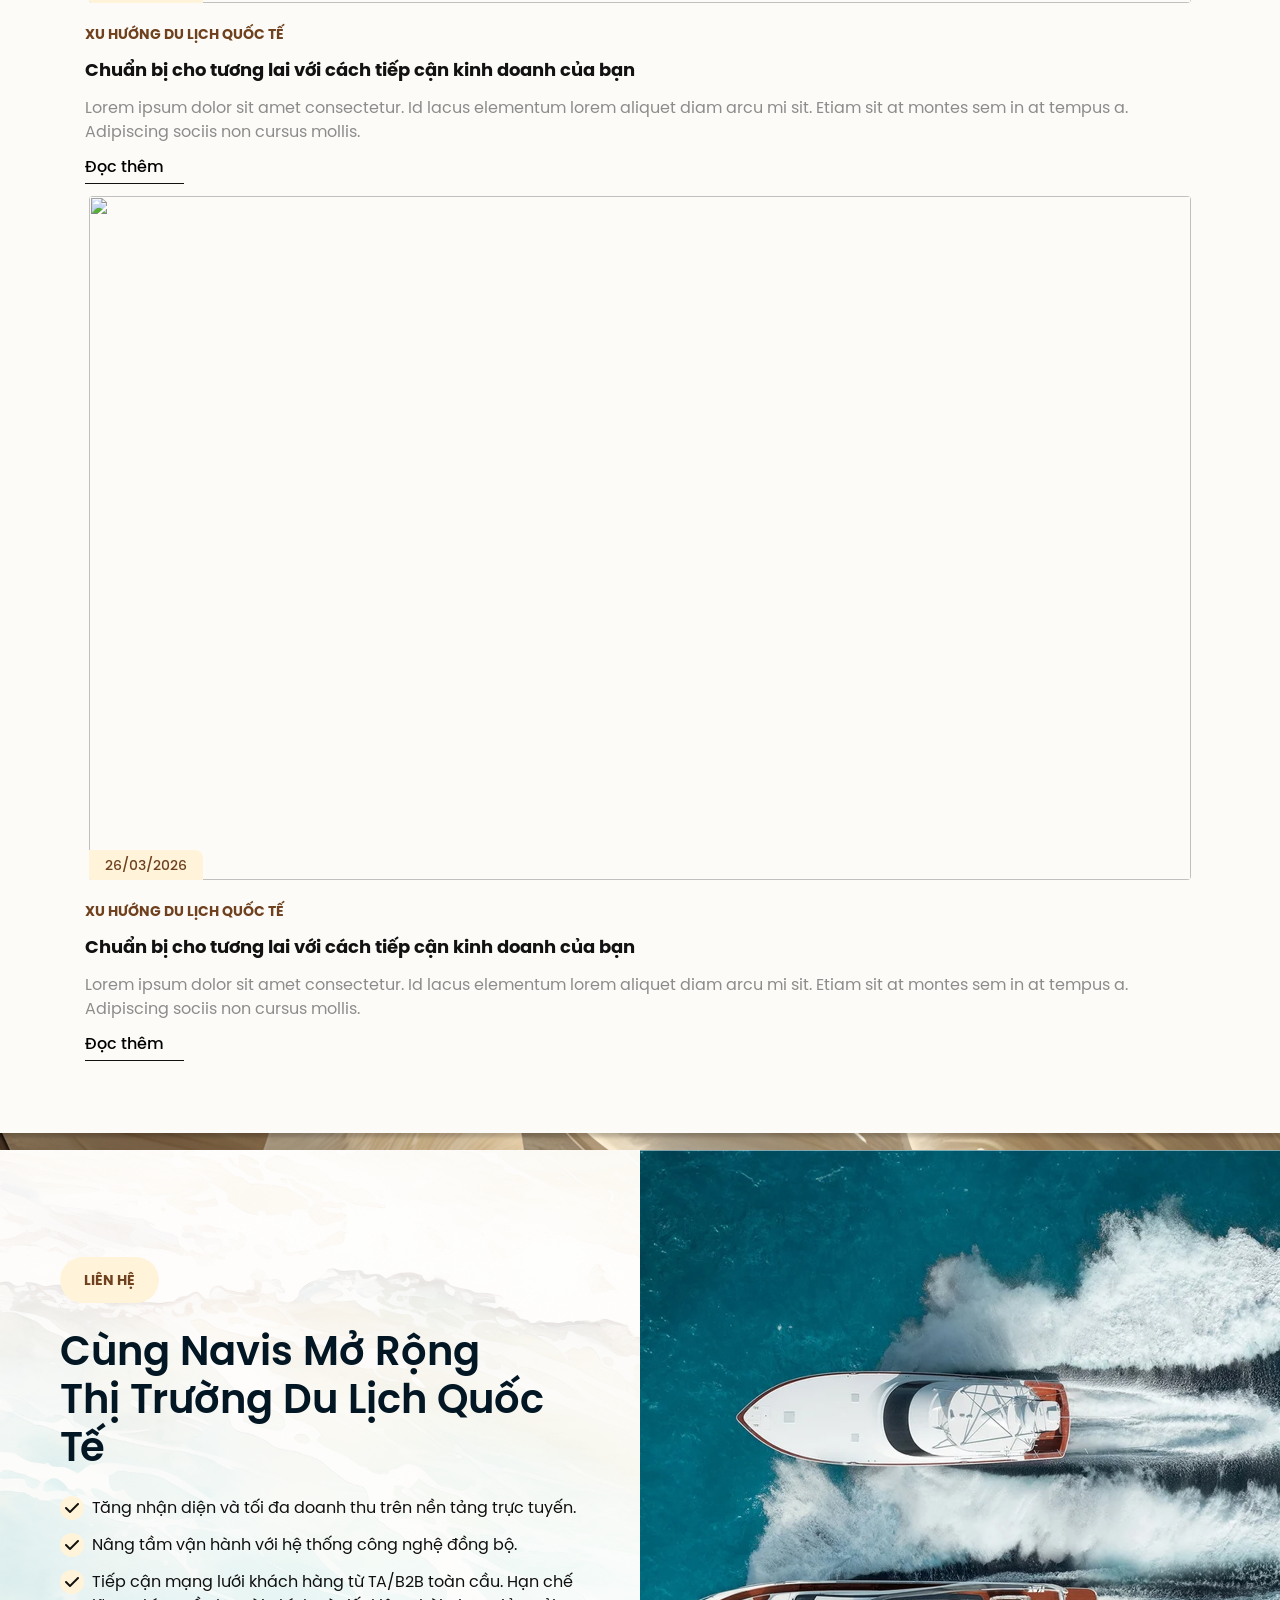
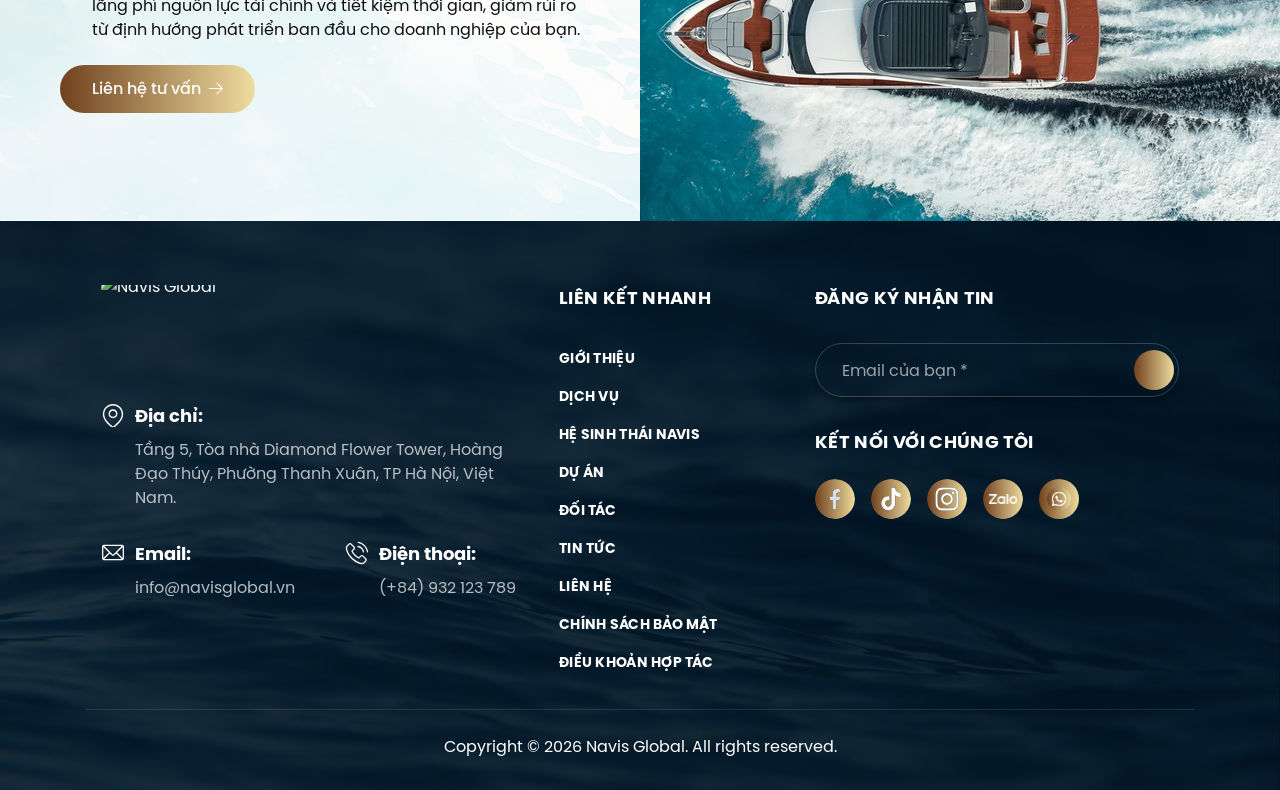
==== commit 6f0acde6: "update-responsive" ====
--- a/index.html
+++ b/index.html
@@ -29,8 +29,18 @@
 
       <header class="site-header">
         <div class="container px-navis">
-          <div class="row align-items-center py-2 gx-lg-4 gy-3 text-center text-lg-start">
-            <div class="col-12 col-lg-4 order-lg-1">
+          <div class="site-header__mobile-bar d-lg-none py-2">
+            <a href="tin-tuc.html" class="site-header__search site-header__search--mobile-bar" aria-label="Tìm kiếm">
+              <img src="./assets/search.svg" width="18" height="18" alt="" decoding="async" />
+            </a>
+            <a class="site-header__logo site-header__logo--mobile-bar" href="index.html" aria-label="Navis Global"></a>
+            <button type="button" class="site-header__menu-toggle" aria-expanded="false" aria-controls="site-nav-drawer"
+              aria-label="Mở menu điều hướng">
+              <span class="site-header__menu-toggle-bars" aria-hidden="true"></span>
+            </button>
+          </div>
+          <div class="row site-header__desktop-row align-items-center py-2 gx-lg-4 gy-3 text-center text-lg-start d-none d-lg-flex">
+            <div class="col-12 col-lg-5 order-lg-1">
               <nav class="site-header__nav justify-content-center justify-content-lg-start"
                 aria-label="Menu chính trái">
                 <a class="site-header__link" href="gioi-thieu.html">giới thiệu</a>
@@ -58,13 +68,13 @@
                 <a class="site-header__link" href="du-an.html">Dự án</a>
               </nav>
             </div>
-            <div class="col-12 col-lg-4 order-first order-lg-2 text-lg-center">
+            <div class="col-12 col-lg-2 order-first order-lg-2 text-lg-center">
               <a class="site-header__logo d-inline-flex mx-lg-auto" href="index.html" aria-label="Navis Global">
                 <img src="https://www.figma.com/api/mcp/asset/2ec96501-f40e-4f72-89ad-e5700f30ba80"
                   alt="Navis Global" />
               </a>
             </div>
-            <div class="col-12 col-lg-4 order-lg-3">
+            <div class="col-12 col-lg-5 order-lg-3">
               <div class="site-header__tools justify-content-center justify-content-lg-end">
                 <nav class="site-header__nav" aria-label="Menu chính phải">
                   <a class="site-header__link" href="doi-tac.html">Đối tác</a>
@@ -89,6 +99,47 @@
             </div>
           </div>
         </div>
+        <div class="site-header__drawer-backdrop" aria-hidden="true"></div>
+        <aside id="site-nav-drawer" class="site-header__drawer" role="dialog" aria-modal="true" aria-label="Menu chính"
+          aria-hidden="true">
+          <div class="site-header__drawer-inner">
+            <div class="site-header__drawer-head">
+              <span class="site-header__drawer-title">Menu</span>
+              <button type="button" class="site-header__drawer-close" aria-label="Đóng menu">
+                <span aria-hidden="true">×</span>
+              </button>
+            </div>
+            <nav class="site-header__drawer-nav" aria-label="Điều hướng chính">
+              <a class="site-header__drawer-link" href="gioi-thieu.html">Giới thiệu</a>
+              <details class="site-header__drawer-details">
+                <summary class="site-header__drawer-summary">Dịch vụ</summary>
+                <div class="site-header__drawer-sub">
+                  <a href="dich-vu-quan-tri-ota.html">Quản trị hệ thống OTA</a>
+                  <a href="dich-vu-2.html">Mạng lưới đại lý du lịch quốc tế</a>
+                  <a href="lien-he.html">Marketing du lịch quốc tế</a>
+                  <a href="lien-he.html">Tư vấn dự án du thuyền, du lịch</a>
+                  <a href="lien-he.html">Tư vấn, Setup vận hành du thuyền, khách sạn, resort</a>
+                </div>
+              </details>
+              <a class="site-header__drawer-link" href="he-sinh-thai-navis.html">Hệ sinh thái Navis</a>
+              <a class="site-header__drawer-link" href="du-an.html">Dự án</a>
+              <a class="site-header__drawer-link" href="doi-tac.html">Đối tác</a>
+              <a class="site-header__drawer-link" href="tin-tuc.html">Tin tức</a>
+              <a class="site-header__drawer-link" href="lien-he.html">Liên hệ</a>
+            </nav>
+            <div class="site-header__drawer-footer">
+              <button type="button" class="site-header__locale site-header__locale--drawer" role="switch" aria-checked="false"
+                aria-label="Chuyển sang tiếng Anh bằng Google Dịch">
+                <span class="site-header__locale-inner">
+                  <span class="site-header__locale-flag-wrap" aria-hidden="true">
+                    <img class="site-header__locale-flag" src="./assets/vn.svg" width="20" height="20" alt="" decoding="async" />
+                  </span>
+                  <span class="site-header__locale-code">VN</span>
+                </span>
+              </button>
+            </div>
+          </div>
+        </aside>
       </header>
 
       <div class="hero-content container px-navis" id="hero-panel" aria-live="polite" aria-atomic="true">
@@ -106,7 +157,7 @@
 
       <nav class="hero-categories" aria-label="Danh mục">
         <div class="container px-navis px-lg-0">
-          <div class="row row-cols-2 row-cols-lg-4 g-0 hero-categories__row">
+          <div class="row row-cols-lg-4 g-0 hero-categories__row">
             <div class="col p-0">
               <a href="du-an.html" class="hero-categories__item hero-categories__item--active w-100 h-100"
                 data-hero-idx="0" data-hero-bg="./assets/banner/Rectangle-3.jpg" data-hero-title="Navis Global –"
@@ -135,7 +186,7 @@
               <a href="gioi-thieu.html" class="hero-categories__item w-100 h-100" data-hero-idx="3"
                 data-hero-bg="./assets/banner/Rectangle-3.jpg" data-hero-title="Du lịch cao cấp –"
                 data-hero-sub="Thương hiệu &amp; kết nối|khách luxury toàn cầu">
-                <img src="https://www.figma.com/api/mcp/asset/f7ed679f-bae0-40b6-ba52-01211e24a7bb" alt="" />
+                <img src="./assets/travel-icon.png" alt="" />
 
                 <span>Du lịch cao cấp</span>
               </a>
@@ -168,12 +219,12 @@
               <small>đối tác &amp;<br />khách hàng</small>
             </div>
             <div class="about-stats__divider" aria-hidden="true"></div>
-            <p class="about-stats__text">
+            <div class="about-stats__text">
               Giải pháp của chúng tôi tối ưu hiệu suất hiển thị và doanh thu trên các nền tảng OTA, kết hợp quảng bá qua
               mạng lưới TA/B2B quốc tế để mở rộng thị trường bền vững. Navis Global đóng vai trò điều hướng, giúp các mô
               hình lưu trú &amp; trải nghiệm cao cấp xây dựng thương hiệu và kết nối trực tiếp với khách quốc tế phù
               hợp.
-            </p>
+            </div>
           </div>
 
           <div class="feature-grid">
@@ -234,7 +285,7 @@
           <div class="service-slider__slide">
             <article class="service-card">
               <div class="service-card__icon"><img
-                  src="https://www.figma.com/api/mcp/asset/57ff9b2b-0ff8-4367-a7b8-1f2578081d8c" alt="" /></div>
+                  src="./assets/Network.png" alt="" /></div>
               <h3>Marketing du lịch quốc tế</h3>
               <p>Định vị thương hiệu và kích hoạt nhu cầu qua các kênh số và đối tác toàn cầu phù hợp với phân khúc
                 khách.</p>
@@ -247,10 +298,22 @@
           <div class="service-slider__slide">
             <article class="service-card">
               <div class="service-card__icon"><img
-                  src="https://www.figma.com/api/mcp/asset/57ff9b2b-0ff8-4367-a7b8-1f2578081d8c" alt="" /></div>
+                  src="./assets/Marketing.png" alt="" /></div>
               <h3>Marketing du lịch quốc tế</h3>
               <p>Định vị thương hiệu và kích hoạt nhu cầu qua các kênh số và đối tác toàn cầu phù hợp với phân khúc
                 khách.</p>
+              <a class="service-card__cta" href="dich-vu-quan-tri-ota.html"
+                aria-label="Chi tiết dịch vụ Quản trị hệ thống OTA">
+                <span>Chi tiết</span>
+              </a>
+            </article>
+          </div>
+          <div class="service-slider__slide">
+            <article class="service-card">
+              <div class="service-card__icon"><img
+                  src="./assets/Tư vấn.png" alt="" /></div>
+              <h3>Tư vấn &amp; vận hành</h3>
+              <p>Đồng hành triển khai quy trình, chuẩn hóa vận hành và đo lường KPI doanh thu theo giai đoạn.</p>
               <a class="service-card__cta" href="dich-vu-quan-tri-ota.html"
                 aria-label="Chi tiết dịch vụ Quản trị hệ thống OTA">
                 <span>Chi tiết</span>
@@ -269,18 +332,6 @@
               </a>
             </article>
           </div>
-          <div class="service-slider__slide">
-            <article class="service-card">
-              <div class="service-card__icon"><img
-                  src="https://www.figma.com/api/mcp/asset/57ff9b2b-0ff8-4367-a7b8-1f2578081d8c" alt="" /></div>
-              <h3>Tư vấn &amp; vận hành</h3>
-              <p>Đồng hành triển khai quy trình, chuẩn hóa vận hành và đo lường KPI doanh thu theo giai đoạn.</p>
-              <a class="service-card__cta" href="dich-vu-quan-tri-ota.html"
-                aria-label="Chi tiết dịch vụ Quản trị hệ thống OTA">
-                <span>Chi tiết</span>
-              </a>
-            </article>
-          </div>
         </div>
       </div>
     </section>
@@ -289,7 +340,7 @@
     <section class="section-pillars" aria-label="Trụ cột dịch vụ">
       <div class="section-pillars__bg" aria-hidden="true"></div>
       <div class="container-fluid px-0">
-        <div class="row row-cols-2 row-cols-lg-5 g-0 section-pillars__columns">
+        <div class="row row-cols-lg-5 g-0 section-pillars__columns">
           <div class="col p-0">
             <div class="section-pillars__col h-100">
               <img src="./assets/Cruise.png" alt="" class="icon-pillars">
@@ -301,7 +352,7 @@
           </div>
           <div class="col p-0">
             <div class="section-pillars__col h-100">
-              <img src="./assets/Cruise.png" alt="" class="icon-pillars">
+              <img src="./assets/hotel.png" alt="" class="icon-pillars">
               <span>lĩnh vực phục vụ</span>
               <h3>Khách sạn cao cấp</h3>
               <p>Tối ưu hiển thị, giá bán và nội dung trên nền tảng quốc tế Gia tăng chuyển đổi, tối đa hóa doanh thu
@@ -310,27 +361,27 @@
           </div>
           <div class="col p-0">
             <div class="section-pillars__col h-100">
-              <img src="./assets/Cruise.png" alt="" class="icon-pillars">
+              <img src="./assets/nghi-duong.png" alt="" class="icon-pillars">
               <span>lĩnh vực phục vụ</span>
-              <h3>Khách sạn cao cấp</h3>
+              <h3>Resort nghỉ dưỡng</h3>
               <p>Tối ưu hiển thị, giá bán và nội dung trên nền tảng quốc tế Gia tăng chuyển đổi, tối đa hóa doanh thu
                 bền vững</p>
             </div>
           </div>
           <div class="col p-0">
             <div class="section-pillars__col h-100">
-              <img src="./assets/Cruise.png" alt="" class="icon-pillars">
+              <img src="./assets/Travel.png" alt="" class="icon-pillars">
               <span>lĩnh vực phục vụ</span>
-              <h3>Khách sạn cao cấp</h3>
+              <h3>Trải nghiệm du lịch điểm đến</h3>
               <p>Tối ưu hiển thị, giá bán và nội dung trên nền tảng quốc tế Gia tăng chuyển đổi, tối đa hóa doanh thu
                 bền vững</p>
             </div>
           </div>
           <div class="col p-0">
             <div class="section-pillars__col h-100">
-              <img src="./assets/Cruise.png" alt="" class="icon-pillars">
+              <img src="./assets/Sea.png" alt="" class="icon-pillars">
               <span>lĩnh vực phục vụ</span>
-              <h3>Khách sạn cao cấp</h3>
+              <h3>Dự án du lịch biển</h3>
               <p>Tối ưu hiển thị, giá bán và nội dung trên nền tảng quốc tế Gia tăng chuyển đổi, tối đa hóa doanh thu
                 bền vững</p>
             </div>
@@ -353,26 +404,24 @@
             <div class="why-grid__cell">
               <img src="./assets/check.svg" alt="">
               <h4>Nhân sự</h4>
-              <p>Đội ngũ sở hữu chứng chỉ Quản trị Nền tảng OTAs chuẩn Châu Âu, mang lại tăng trưởng doanh thu cho nhiều
-                loại hình lưu trú.</p>
+              <div class="why-grid__des">Đội ngũ sở hữu chứng chỉ Quản trị Nền tảng OTAs chuẩn Châu Âu, mang lại tăng trưởng doanh thu cho nhiều loại hình lưu trú.</div>
             </div>
             <div class="why-grid__cell">
               <img src="./assets/check.svg" alt="">
-              <h4>Nhân sự</h4>
-              <p>Đội ngũ sở hữu chứng chỉ Quản trị Nền tảng OTAs chuẩn Châu Âu, mang lại tăng trưởng doanh thu cho nhiều
-                loại hình lưu trú.</p>
+              <h4>Công nghệ</h4>
+              <div class="why-grid__des">
+                Triển khai PMS – Channel Manager – Booking Engine – CRM – Automation theo một thể thống nhất để đảm bảo hiệu suất tối đa.
+              </div>
             </div>
             <div class="why-grid__cell">
               <img src="./assets/check.svg" alt="">
-              <h4>Nhân sự</h4>
-              <p>Đội ngũ sở hữu chứng chỉ Quản trị Nền tảng OTAs chuẩn Châu Âu, mang lại tăng trưởng doanh thu cho nhiều
-                loại hình lưu trú.</p>
+              <h4>Mạng lưới quốc tế</h4>
+             <div class="why-grid__des">Mạng lưới TA/B2B quốc tế Giúp tài sản tiếp cận nguồn khách inbound chất lượng cao từ mạng lưới đối tác toàn cầu.</div>
             </div>
             <div class="why-grid__cell why-grid__cell--right">
               <img src="./assets/check.svg" alt="">
-              <h4>Công nghệ</h4>
-              <p>Triển khai PMS – Channel Manager – Booking Engine – CRM – Automation theo một thể thống nhất để đảm bảo
-                hiệu suất tối đa.</p>
+              <h4>Hệ sinh thái khép kín</h4>
+              <div class="why-grid__des">Cung cấp dịch vụ trọn vòng đời tài sản – từ tư vấn, xây dựng, vận hành đến chuyển nhượng – nhằm tối đa hóa giá trị thương mại.</div>
             </div>
           </div>
         </div>
@@ -384,7 +433,7 @@
       <div class="container px-navis">
         <h2>Đội ngũ của chúng tôi</h2>
         <div class="row ">
-          <div class="col-lg-3">
+          <div class="col-lg-3 col-6">
             <article class="team-card">
               <div class="team-card__avatar">
                 <img src="/assets/people.jpg" alt="">
@@ -411,10 +460,10 @@
               </div>
             </article>
           </div>
-          <div class="col-lg-3">
+          <div class="col-lg-3 col-6">
             <article class="team-card">
               <div class="team-card__avatar">
-                <img src="/assets/people.jpg" alt="">
+                <img src="/assets/people-2.jpg" alt="">
               </div>
               <div class="d-flex justify-content-between align-items-center position-relative">
                 <div class="team-card__info">
@@ -438,10 +487,10 @@
               </div>
             </article>
           </div>
-          <div class="col-lg-3">
+          <div class="col-lg-3 col-6">
             <article class="team-card">
               <div class="team-card__avatar">
-                <img src="/assets/people.jpg" alt="">
+                <img src="/assets/people-3.jpg" alt="">
               </div>
               <div class="d-flex justify-content-between align-items-center position-relative">
                 <div class="team-card__info">
@@ -465,10 +514,10 @@
               </div>
             </article>
           </div>
-          <div class="col-lg-3">
+          <div class="col-lg-3 col-6">
             <article class="team-card">
               <div class="team-card__avatar">
-                <img src="/assets/people.jpg" alt="">
+                <img src="/assets/people-4.jpg" alt="">
               </div>
               <div class="d-flex justify-content-between align-items-center position-relative">
                 <div class="team-card__info">
@@ -492,7 +541,7 @@
               </div>
             </article>
           </div>
-          <div class="col-lg-3">
+          <div class="col-lg-3 col-6">
             <article class="team-card">
               <div class="team-card__avatar">
                 <img src="/assets/people.jpg" alt="">
@@ -519,10 +568,10 @@
               </div>
             </article>
           </div>
-          <div class="col-lg-3">
+          <div class="col-lg-3 col-6">
             <article class="team-card">
               <div class="team-card__avatar">
-                <img src="/assets/people.jpg" alt="">
+                <img src="/assets/people-2.jpg" alt="">
               </div>
               <div class="d-flex justify-content-between align-items-center position-relative">
                 <div class="team-card__info">
@@ -546,10 +595,10 @@
               </div>
             </article>
           </div>
-          <div class="col-lg-3">
+          <div class="col-lg-3 col-6">
             <article class="team-card">
               <div class="team-card__avatar">
-                <img src="/assets/people.jpg" alt="">
+                <img src="/assets/people-3.jpg" alt="">
               </div>
               <div class="d-flex justify-content-between align-items-center position-relative">
                 <div class="team-card__info">
@@ -573,10 +622,10 @@
               </div>
             </article>
           </div>
-          <div class="col-lg-3">
+          <div class="col-lg-3 col-6">
             <article class="team-card">
               <div class="team-card__avatar">
-                <img src="/assets/people.jpg" alt="">
+                <img src="/assets/people-4.jpg" alt="">
               </div>
               <div class="d-flex justify-content-between align-items-center position-relative">
                 <div class="team-card__info">
@@ -600,7 +649,6 @@
               </div>
             </article>
           </div>
-
         </div>
       </div>
     </section>
@@ -612,80 +660,74 @@
         <div class="section-partners__divider"><span>Đối tác chiến lược</span></div>
         <div class="section-partners__row" id="logo-1">
           <a href="">
-            <img src="./assets/slider-logo.png" alt="" />
-          </a>
-          <a href="">
-            <img src="./assets/slider-logo.png" alt="" />
-          </a>
-          <a href="">
-            <img src="./assets/slider-logo.png" alt="" />
-          </a>
-          <a href="">
-            <img src="./assets/slider-logo.png" alt="" />
-          </a>
-          <a href="">
-            <img src="./assets/slider-logo.png" alt="" />
-          </a>
-          <a href="">
-            <img src="./assets/slider-logo.png" alt="" />
-          </a>
-          <a href="">
-            <img src="./assets/slider-logo.png" alt="" />
+            <img src="./assets/doi-tac/Frame 1984078206.png" alt="" />
+          </a>
+          <a href="">
+            <img src="./assets/doi-tac/Asset 1@4x 9.png" alt="" />
+          </a>
+          <a href="">
+            <img src="./assets/doi-tac/Asset 1@4x 11.png" alt="" />
+          </a>
+          <a href="">
+            <img src="./assets/doi-tac/Asset 1@4x 16.png" alt="" />
+          </a>
+          <a href="">
+            <img src="./assets/doi-tac/Frame 1984078223.png" alt="" />
+          </a>
+          <a href="">
+            <img src="./assets/doi-tac/Asset 1@4x 13.png" alt="" />
           </a>
         </div>
         <div class="section-partners__divider"><span>mạng lưới kết nối</span></div>
         <div class="section-partners__row" id="logo-2">
           <a href="">
-            <img src="./assets/slider-logo.png" alt="" />
-          </a>
-          <a href="">
-            <img src="./assets/slider-logo.png" alt="" />
-          </a>
-          <a href="">
-            <img src="./assets/slider-logo.png" alt="" />
-          </a>
-          <a href="">
-            <img src="./assets/slider-logo.png" alt="" />
-          </a>
-          <a href="">
-            <img src="./assets/slider-logo.png" alt="" />
-          </a>
-          <a href="">
-            <img src="./assets/slider-logo.png" alt="" />
-          </a>
-          <a href="">
-            <img src="./assets/slider-logo.png" alt="" />
+            <img src="./assets/doi-tac/Asset 1@4x 13-1.png" alt="" />
+          </a>
+          <a href="">
+            <img src="./assets/doi-tac/Asset 1@4x 16-1.png" alt="" />
+          </a>
+          <a href="">
+            <img src="./assets/doi-tac/Asset 1@4x 19-1.png" alt="" />
+          </a>
+          <a href="">
+           <img src="./assets/doi-tac/Asset 1@4x 18.png" alt="" />
+          </a>
+          <a href="">
+             <img src="./assets/doi-tac/Asset 1@4x 9-1.png" alt="" />
+          </a>
+          <a href="">
+             <img src="./assets/doi-tac/Asset 1@4x 11-1.png" alt="" />
           </a>
         </div>
         <div class="section-partners__row" id="logo-3">
           <a href="">
-            <img src="./assets/slider-logo.png" alt="" />
-          </a>
-          <a href="">
-            <img src="./assets/slider-logo.png" alt="" />
-          </a>
-          <a href="">
-            <img src="./assets/slider-logo.png" alt="" />
-          </a>
-          <a href="">
-            <img src="./assets/slider-logo.png" alt="" />
-          </a>
-          <a href="">
-            <img src="./assets/slider-logo.png" alt="" />
+            <img src="./assets/doi-tac/Asset 1@4x 20.png" alt="" />
+          </a>
+          <a href="">
+            <img src="./assets/doi-tac/Asset 1@4x 17.png" alt="" />
+          </a>
+          <a href="">
+            <img src="./assets/doi-tac/Asset 1@4x 19-2.png" alt="" />
+          </a>
+          <a href="">
+            <img src="./assets/doi-tac/Asset 1@4x 9-2.png" alt="" />
+          </a>
+          <a href="">
+            <img src="./assets/doi-tac/Asset 1@4x 11-2.png" alt="" />
           </a>
         </div>
         <div class="section-partners__row" id="logo-4">
           <a href="">
-            <img src="./assets/slider-logo.png" alt="" />
-          </a>
-          <a href="">
-            <img src="./assets/slider-logo.png" alt="" />
-          </a>
-          <a href="">
-            <img src="./assets/slider-logo.png" alt="" />
-          </a>
-          <a href="">
-            <img src="./assets/slider-logo.png" alt="" />
+            <img src="./assets/doi-tac/Asset 1@4x 19-3.png" alt="" />
+          </a>
+          <a href="">
+           <img src="./assets/doi-tac/Asset 1@4x 20-1.png" alt="" />
+          </a>
+          <a href="">
+           <img src="./assets/doi-tac/Asset 1@4x 9-3.png" alt="" />
+          </a>
+          <a href="">
+           <img src="./assets/doi-tac/Asset 1@4x 11-3.png" alt="" />
           </a>
         </div>
       </div>
@@ -695,11 +737,11 @@
     <section class="section-blog" id="tin-tuc" data-node-id="145:2189">
       <div class="container px-navis">
         <div class="section-blog__head row align-items-end justify-content-between gx-3 gy-4">
-          <div class="col-12 col-lg-auto section-blog__intro">
+          <div class="col-6 col-lg-auto section-blog__intro">
             <span class="tag-pill tag-pill--cream">Blog</span>
             <h2 class="section-blog__title">tin tức cập nhật</h2>
           </div>
-          <div class="col-12 col-lg-auto text-lg-end">
+          <div class="col-6 col-lg-auto text-end">
             <a class="blog-see-all" href="tin-tuc.html">
               <span>Xem tất cả</span>
               <i class="fa-regular fa-arrow-right"></i>
--- a/style/style.css
+++ b/style/style.css
@@ -365,6 +365,51 @@
   color: #6f411e;
 }
 
+@media (max-width: 1199.98px) and (min-width: 992px) {
+  .site-header .container.px-navis {
+    padding-left: 32px;
+    padding-right: 32px;
+  }
+  .site-header .row {
+    --bs-gutter-x: 1rem;
+    --bs-gutter-y: 0.75rem;
+  }
+  .site-header__nav {
+    gap: 10px;
+  }
+  .site-header__link {
+    font-size: 12px;
+    line-height: 18px;
+    letter-spacing: 0.02em;
+    padding: 2px 0;
+    gap: 4px;
+  }
+  .site-header__dropdown-icon {
+    font-size: 10px;
+    width: 10px;
+  }
+  .site-header__logo {
+    width: 102px;
+    height: 60px;
+  }
+  .site-header__tools {
+    gap: 12px;
+  }
+  .site-header__locale-code {
+    font-size: 12px;
+    line-height: 18px;
+    letter-spacing: 0.24px;
+  }
+  .site-header__dropdown-item {
+    font-size: 13px;
+    line-height: 20px;
+    padding: 10px 18px;
+  }
+  .site-header.site-header--scrolled .site-header__locale .site-header__locale-code {
+    font-size: 12px;
+    line-height: 18px;
+  }
+}
 @media (min-width: 992px) {
   .site-header__dropdown:hover .site-header__dropdown-panel,
   .site-header__dropdown:focus-within .site-header__dropdown-panel {
@@ -410,7 +455,278 @@
 .site-header.site-header--scrolled .site-header__locale .site-header__locale-code {
   color: #101010;
 }
-
+.site-header.site-header--scrolled .site-header__search--mobile-bar img {
+  filter: brightness(0) saturate(100%);
+}
+.site-header.site-header--scrolled .site-header__menu-toggle {
+  color: #101010;
+}
+.site-header.site-header--scrolled .site-header__menu-toggle:focus-visible {
+  outline-color: #021623;
+}
+
+@media (max-width: 991.98px) {
+  .site-header__mobile-bar {
+    width: 100%;
+    min-height: 52px;
+    display: grid;
+    grid-template-columns: 40px 1fr 40px;
+    align-items: center;
+    justify-items: center;
+    gap: 8px;
+  }
+  .site-header__search--mobile-bar {
+    flex: 0 0 auto;
+    justify-self: start;
+    display: flex;
+    align-items: center;
+    justify-content: center;
+    width: 40px;
+    height: 40px;
+    text-decoration: none;
+    color: #fff;
+  }
+  .site-header__search--mobile-bar img {
+    width: 18px;
+    height: 18px;
+    display: block;
+  }
+  .site-header__logo--mobile-bar {
+    flex: 1 1 auto;
+    display: flex;
+    align-items: center;
+    justify-content: center;
+    width: 96px;
+    max-width: min(45vw, 160px);
+    height: 56px;
+    margin: 0;
+    justify-self: center;
+    text-decoration: none;
+  }
+  .site-header__logo--mobile-bar img {
+    width: 100%;
+    height: 100%;
+    -o-object-fit: contain;
+       object-fit: contain;
+  }
+  .site-header__menu-toggle {
+    flex: 0 0 auto;
+    justify-self: end;
+    display: inline-flex;
+    align-items: center;
+    justify-content: center;
+    width: 40px;
+    height: 40px;
+    padding: 0;
+    margin: 0;
+    border: 0;
+    border-radius: 8px;
+    background: transparent;
+    color: #fff;
+    cursor: pointer;
+    -webkit-tap-highlight-color: transparent;
+  }
+  .site-header__menu-toggle:focus-visible {
+    outline: 2px solid #fff;
+    outline-offset: 2px;
+  }
+  .site-header__menu-toggle-bars {
+    display: block;
+    width: 22px;
+    height: 2px;
+    background: currentColor;
+    box-shadow: 0 7px 0 currentColor, 0 -7px 0 currentColor;
+    border-radius: 1px;
+  }
+  .site-header__drawer-backdrop {
+    position: fixed;
+    inset: 0;
+    z-index: 90;
+    background: rgba(2, 22, 35, 0.5);
+    opacity: 0;
+    visibility: hidden;
+    transition: opacity 0.28s ease, visibility 0.28s ease;
+    pointer-events: none;
+  }
+  .site-header__drawer {
+    position: fixed;
+    left: 0;
+    top: 0;
+    z-index: 100;
+    width: 80vw;
+    height: 100vh;
+    height: 100dvh;
+    max-width: 360px;
+    background: #021623;
+    box-shadow: 8px 0 32px rgba(2, 22, 35, 0.35);
+    transform: translate3d(-100%, 0, 0);
+    transition: transform 0.32s cubic-bezier(0.33, 1, 0.68, 1);
+    overflow-x: hidden;
+    overflow-y: auto;
+    -webkit-overflow-scrolling: touch;
+    outline: none;
+  }
+  .site-header__drawer-inner {
+    display: flex;
+    flex-direction: column;
+    min-height: 100%;
+    padding: 16px 16px 28px;
+    box-sizing: border-box;
+  }
+  .site-header__drawer-head {
+    display: flex;
+    align-items: center;
+    justify-content: space-between;
+    gap: 12px;
+    padding-bottom: 16px;
+    margin-bottom: 8px;
+    border-bottom: 1px solid rgba(255, 255, 255, 0.12);
+  }
+  .site-header__drawer-title {
+    font-family: "Bold";
+    font-size: 14px;
+    line-height: 22px;
+    letter-spacing: 0.08em;
+    text-transform: uppercase;
+    color: rgba(255, 255, 255, 0.85);
+  }
+  .site-header__drawer-close {
+    display: inline-flex;
+    align-items: center;
+    justify-content: center;
+    width: 40px;
+    height: 40px;
+    padding: 0;
+    border: 0;
+    border-radius: 8px;
+    background: rgba(255, 255, 255, 0.08);
+    color: #fff;
+    font-size: 28px;
+    line-height: 1;
+    cursor: pointer;
+    -webkit-tap-highlight-color: transparent;
+  }
+  .site-header__drawer-close:focus-visible {
+    outline: 2px solid #fff;
+    outline-offset: 2px;
+  }
+  .site-header__drawer-nav {
+    display: flex;
+    flex-direction: column;
+    gap: 4px;
+    flex: 1 1 auto;
+  }
+  .site-header__drawer-link {
+    font-family: "Bold";
+    font-size: 13px;
+    line-height: 20px;
+    letter-spacing: 0.06em;
+    text-transform: uppercase;
+    color: #fff;
+    text-decoration: none;
+    padding: 14px 12px;
+    border-radius: 8px;
+    transition: background 0.2s ease, color 0.2s ease;
+  }
+  .site-header__drawer-link:hover, .site-header__drawer-link:focus-visible {
+    background: rgba(255, 255, 255, 0.08);
+    color: #eedc9f;
+  }
+  .site-header__drawer-details {
+    border-radius: 8px;
+    overflow: hidden;
+  }
+  .site-header__drawer-details[open] .site-header__drawer-summary::after {
+    transform: rotate(180deg);
+  }
+  .site-header__drawer-summary {
+    list-style: none;
+    cursor: pointer;
+    font-family: "Bold";
+    font-size: 13px;
+    line-height: 20px;
+    letter-spacing: 0.06em;
+    text-transform: uppercase;
+    color: #fff;
+    padding: 14px 36px 14px 12px;
+    position: relative;
+    -webkit-user-select: none;
+       -moz-user-select: none;
+            user-select: none;
+  }
+  .site-header__drawer-summary::-webkit-details-marker {
+    display: none;
+  }
+  .site-header__drawer-summary::after {
+    content: "";
+    position: absolute;
+    right: 14px;
+    top: 50%;
+    width: 8px;
+    height: 8px;
+    margin-top: -6px;
+    border-right: 2px solid rgba(255, 255, 255, 0.65);
+    border-bottom: 2px solid rgba(255, 255, 255, 0.65);
+    transform: rotate(45deg);
+    transition: transform 0.2s ease;
+  }
+  .site-header__drawer-sub {
+    display: flex;
+    flex-direction: column;
+    gap: 0;
+    padding: 0 8px 12px;
+    background: rgba(0, 0, 0, 0.2);
+  }
+  .site-header__drawer-sub a {
+    font-family: "Medium";
+    font-size: 14px;
+    line-height: 22px;
+    letter-spacing: 0;
+    text-transform: none;
+    color: rgba(255, 255, 255, 0.85);
+    text-decoration: none;
+    padding: 12px 12px;
+    border-radius: 6px;
+  }
+  .site-header__drawer-sub a:hover, .site-header__drawer-sub a:focus-visible {
+    color: #eedc9f;
+    background: rgba(255, 255, 255, 0.06);
+  }
+  .site-header__drawer-footer {
+    margin-top: auto;
+    padding-top: 24px;
+    border-top: 1px solid rgba(255, 255, 255, 0.12);
+  }
+  .site-header__drawer-footer .site-header__locale-inner {
+    background: rgba(255, 255, 255, 0.1);
+    border-color: rgba(255, 255, 255, 0.15);
+  }
+  .site-header__drawer-footer .site-header__locale-code {
+    color: #fff;
+  }
+  body.site-nav-open {
+    overflow: hidden;
+    touch-action: none;
+  }
+  body.site-nav-open .site-header__drawer-backdrop {
+    opacity: 1;
+    visibility: visible;
+    pointer-events: auto;
+  }
+  body.site-nav-open .site-header__drawer {
+    transform: translate3d(0, 0, 0);
+  }
+}
+@media (min-width: 992px) {
+  .site-header__drawer-backdrop,
+  .site-header__drawer {
+    display: none !important;
+  }
+  body.site-nav-open {
+    overflow: auto;
+    touch-action: auto;
+  }
+}
 body {
   top: 0 !important;
 }
@@ -455,6 +771,34 @@
   margin-left: 0;
   margin-right: 0;
 }
+@media (max-width: 991.98px) {
+  .hero-categories__row.row {
+    flex-wrap: nowrap;
+    overflow-x: auto;
+    overflow-y: hidden;
+    -webkit-overflow-scrolling: touch;
+    overscroll-behavior-x: contain;
+    touch-action: pan-x;
+    scrollbar-width: thin;
+    scroll-snap-type: x proximity;
+  }
+  .hero-categories__row.row::-webkit-scrollbar {
+    height: 4px;
+  }
+  .hero-categories__row.row::-webkit-scrollbar-thumb {
+    background: rgba(255, 255, 255, 0.25);
+    border-radius: 4px;
+  }
+}
+@media (max-width: 991.98px) {
+  .hero-categories__row > .col {
+    flex: 0 0 25%;
+    width: 25%;
+    max-width: 25%;
+    min-width: 0;
+    scroll-snap-align: start;
+  }
+}
 .hero-categories__item {
   display: flex;
   flex-direction: column;
@@ -490,6 +834,23 @@
   font-size: 14px;
   line-height: 22px;
   text-transform: uppercase;
+}
+@media (max-width: 991.98px) {
+  .hero-categories__item {
+    padding: 16px 6px;
+    gap: 6px;
+  }
+  .hero-categories__item img {
+    width: 28px;
+    height: 28px;
+  }
+  .hero-categories__item span {
+    font-size: 11px;
+    line-height: 14px;
+    overflow-wrap: anywhere;
+    text-align: center;
+    max-width: 100%;
+  }
 }
 
 .hero-content {
@@ -739,15 +1100,6 @@
   align-self: stretch;
   flex-shrink: 0;
 }
-.about-stats__text {
-  flex: 1;
-  font-family: "Regular";
-  font-size: 16px;
-  line-height: 24px;
-  color: #101010;
-  text-align: justify;
-  margin: 0;
-}
 
 .feature-grid {
   display: grid;
@@ -852,6 +1204,47 @@
 .service-slider .service-card {
   height: 100%;
 }
+.service-slider .slick-dots {
+  position: relative;
+  bottom: auto;
+  margin: 8px 0 0;
+  padding: 0;
+  list-style: none;
+  display: flex;
+  justify-content: center;
+  align-items: center;
+  gap: 10px;
+}
+.service-slider .slick-dots li {
+  width: auto;
+  height: auto;
+  margin: 0;
+}
+.service-slider .slick-dots li button {
+  width: 8px;
+  height: 8px;
+  padding: 0;
+  border: 0;
+  border-radius: 50%;
+  background: rgba(255, 255, 255, 0.35);
+  font-size: 0;
+  line-height: 0;
+  cursor: pointer;
+}
+.service-slider .slick-dots li button::before {
+  display: none;
+}
+.service-slider .slick-dots li.slick-active button {
+  width: 10px;
+  height: 10px;
+  background: #eedc9f;
+  box-shadow: 0 0 0 2px rgba(238, 220, 159, 0.35);
+}
+@media (max-width: 575.98px) {
+  .service-slider .slick-arrow {
+    display: none !important;
+  }
+}
 
 .icon-pillars {
   width: 48px;
@@ -914,7 +1307,6 @@
   font-size: 16px;
   line-height: 24px;
   color: rgba(240, 240, 240, 0.82);
-  text-align: justify;
   transition: color 0.35s ease;
 }
 .service-card {
@@ -988,6 +1380,33 @@
   min-height: 688px;
   margin-left: 0;
   margin-right: 0;
+}
+@media (max-width: 991.98px) {
+  .section-pillars__columns {
+    flex-wrap: nowrap;
+    overflow-x: auto;
+    overflow-y: hidden;
+    -webkit-overflow-scrolling: touch;
+    overscroll-behavior-x: contain;
+    touch-action: pan-x;
+    scrollbar-width: thin;
+    scroll-snap-type: x proximity;
+  }
+  .section-pillars__columns::-webkit-scrollbar {
+    height: 4px;
+  }
+  .section-pillars__columns::-webkit-scrollbar-thumb {
+    background: rgba(255, 255, 255, 0.25);
+    border-radius: 4px;
+  }
+}
+@media (max-width: 991.98px) {
+  .section-pillars__columns > .col {
+    width: auto;
+    max-width: none;
+    min-width: 260px;
+    scroll-snap-align: start;
+  }
 }
 .section-pillars__col {
   border-right: 1px solid rgba(255, 255, 255, 0.08);
@@ -1044,6 +1463,7 @@
 
 .section-why {
   min-height: 688px;
+  overflow: hidden;
 }
 .section-why__photo img {
   width: 100%;
@@ -1127,17 +1547,18 @@
   font-size: 16px;
   color: #fff;
 }
-.why-grid__cell p {
+.why-grid__cell .rule {
+  border: 0;
+  border-top: 1px solid rgba(255, 255, 255, 0.2);
+  margin: 24px 0;
+}
+
+.why-grid__des {
   margin: 0;
   font-family: "Regular";
   font-size: 14px;
   line-height: 22px;
   color: #fff;
-}
-.why-grid__cell .rule {
-  border: 0;
-  border-top: 1px solid rgba(255, 255, 255, 0.2);
-  margin: 24px 0;
 }
 
 .section-team {
@@ -1151,7 +1572,6 @@
   font-size: 40px;
   line-height: 48px;
   color: #021623;
-  max-width: 1320px;
 }
 .section-team__grid.row {
   margin-left: 0;
@@ -1281,7 +1701,7 @@
   text-decoration: none;
 }
 .section-partners__row img {
-  width: 150px;
+  width: 100%;
   height: 86px;
   -o-object-fit: contain;
      object-fit: contain;
@@ -1289,18 +1709,71 @@
 
 #logo-2 {
   display: flex;
+  justify-content: space-between;
 }
 
 #logo-3 {
   width: 80%;
   margin: 0 auto;
+  display: flex;
 }
 
 #logo-4 {
   width: 60%;
   margin: 0 auto;
-}
-
+  display: flex;
+}
+
+@media (max-width: 991.98px) {
+  #logo-2.section-partners__row,
+  #logo-3.section-partners__row,
+  #logo-4.section-partners__row {
+    width: 100%;
+    max-width: 100%;
+    margin-left: 0;
+    margin-right: 0;
+    justify-content: flex-start;
+    flex-wrap: nowrap;
+    overflow-x: auto;
+    overflow-y: hidden;
+    -webkit-overflow-scrolling: touch;
+    overscroll-behavior-x: contain;
+    touch-action: pan-x;
+    scrollbar-width: thin;
+    gap: 0;
+  }
+  #logo-2.section-partners__row::-webkit-scrollbar,
+  #logo-3.section-partners__row::-webkit-scrollbar,
+  #logo-4.section-partners__row::-webkit-scrollbar {
+    height: 4px;
+  }
+  #logo-2.section-partners__row::-webkit-scrollbar-thumb,
+  #logo-3.section-partners__row::-webkit-scrollbar-thumb,
+  #logo-4.section-partners__row::-webkit-scrollbar-thumb {
+    background: rgba(2, 22, 35, 0.22);
+    border-radius: 4px;
+  }
+  #logo-2.section-partners__row > a,
+  #logo-3.section-partners__row > a,
+  #logo-4.section-partners__row > a {
+    flex: 0 0 auto;
+    display: inline-flex;
+    align-items: center;
+    justify-content: center;
+    min-width: 120px;
+    padding: 0 14px;
+    box-sizing: border-box;
+  }
+  #logo-2.section-partners__row img,
+  #logo-3.section-partners__row img,
+  #logo-4.section-partners__row img {
+    width: 150px;
+    height: 86px;
+    max-width: none;
+    -o-object-fit: contain;
+       object-fit: contain;
+  }
+}
 .section-blog {
   background: #fdfbf7;
   padding: 64px 0;
@@ -1996,32 +2469,19 @@
   color: #fff;
 }
 
-@media (max-width: 1200px) {
-  .section-pillars__columns {
-    min-height: auto;
-  }
-}
 @media (max-width: 900px) {
-  .why-grid {
-    grid-template-columns: 1fr;
-  }
-  .why-grid__cell--right {
-    border-left: 0;
-    padding-left: 0;
-  }
   .hero-content {
     padding-top: 160px;
     padding-bottom: 160px;
   }
-}
-@media (max-width: 600px) {
-  .hero-content__text h1 {
-    font-size: 36px;
-    line-height: 42px;
-  }
-  .hero-content__text .hero-content__sub {
-    font-size: 28px;
-    line-height: 34px;
+  .section-prefooter__visual {
+    display: none;
+  }
+  .site-footer__brand {
+    max-width: none;
+  }
+  .site-footer__aside {
+    max-width: none;
   }
 }
 .page-home .intro-lead {
@@ -2228,14 +2688,6 @@
   flex-direction: column;
   gap: 16px;
 }
-.about-intro__text p {
-  margin: 0;
-  font-family: "Regular";
-  font-size: 16px;
-  line-height: 24px;
-  color: #101010;
-  text-align: justify;
-}
 
 .about-brand {
   padding: 64px 0;
@@ -2391,10 +2843,10 @@
 }
 
 .about-diff-slider .slick-slide {
-  margin: 0 15px;
+  margin: 0 15px !important;
 }
 .about-diff-slider .slick-list {
-  margin: 0 -15px;
+  margin: 0 -15px !important;
 }
 .about-diff-slider .slick-list {
   margin: 0 -15px;
@@ -2467,7 +2919,7 @@
   color: #101010;
   text-transform: uppercase;
 }
-.about-diff-card p {
+.about-diff-card__des {
   margin: 0;
   font-family: "Regular";
   font-size: 16px;
@@ -2475,22 +2927,56 @@
   color: #595959;
 }
 
-.about-people {
+.about-split-stack > .about-split:nth-child(odd) {
+  background: #fff;
+}
+.about-split-stack > .about-split:nth-child(odd) .about-split__bullets {
+  margin-top: 16px;
+}
+.about-split-stack > .about-split:nth-child(even) {
+  background: #fdfbf7;
+}
+@media (min-width: 992px) {
+  .about-split-stack > .about-split:nth-child(even) .about-split__row {
+    flex-direction: row-reverse;
+  }
+}
+.about-split-stack > .about-split:nth-child(even) .about-split__title {
+  margin: 0 0 16px;
+}
+.about-split-stack > .about-split:nth-child(even) .about-split__icon {
+  margin-bottom: 16px;
+}
+
+.about-split {
   padding: 64px 0;
-  background: #fff;
-}
-.about-people__icon {
+}
+@media (max-width: 991.98px) {
+  .about-split__row .about-split__media-col {
+    order: 1;
+  }
+  .about-split__row .about-split__copy-col {
+    order: 0;
+  }
+}
+.about-split__img {
+  width: 100%;
+  height: 100%;
+  -o-object-fit: cover;
+     object-fit: cover;
+}
+.about-split__icon {
   width: 72px;
   height: 72px;
   margin-bottom: 8px;
 }
-.about-people__icon img {
+.about-split__icon img {
   width: 100%;
   height: 100%;
   -o-object-fit: contain;
      object-fit: contain;
 }
-.about-people__title {
+.about-split__title {
   margin: 0;
   font-family: "SemiBold";
   font-size: clamp(28px, 3.2vw, 40px);
@@ -2498,7 +2984,7 @@
   color: #021623;
   text-transform: capitalize;
 }
-.about-people__lead {
+.about-split__lead {
   margin: 16px 0 0;
   font-family: "Regular";
   font-size: 16px;
@@ -2506,10 +2992,31 @@
   color: #101010;
   text-align: justify;
 }
-.about-people__bullets {
-  margin: 16px 0 0;
-}
-.about-people__bullets li {
+.about-split__copy > p {
+  margin: 0 0 16px;
+  font-family: "Regular";
+  font-size: 16px;
+  line-height: 24px;
+  color: #101010;
+}
+@media (min-width: 992px) {
+  .about-split-stack > .about-split:nth-child(odd) .about-split__copy {
+    padding-left: 1.5rem;
+    padding-right: 0;
+  }
+  .about-split-stack > .about-split:nth-child(even) .about-split__copy {
+    padding-right: 1.5rem;
+    padding-left: 0;
+  }
+}
+.about-split__emphasis {
+  font-family: "Bold";
+}
+.about-split__bullets {
+  margin: 0;
+  padding: 0;
+}
+.about-split__bullets li {
   display: flex;
   align-items: center;
   gap: 16px;
@@ -2518,15 +3025,15 @@
   line-height: 24px;
   color: #021623;
 }
-.about-people__bullets li + li {
+.about-split__bullets li + li {
   margin-top: 16px;
 }
-.about-people__bullets li img {
+.about-split__bullets li img {
   width: 10px;
   height: 10px;
   flex-shrink: 0;
 }
-.about-people__closing {
+.about-split__closing {
   margin: 16px 0 0;
   font-family: "Regular";
   font-size: 16px;
@@ -2534,63 +3041,8 @@
   color: #101010;
   text-align: justify;
 }
-.about-people__closing strong {
+.about-split__closing strong {
   font-family: "Bold";
-}
-
-.about-vision {
-  padding: 64px 0;
-  background: #fdfbf7;
-}
-.about-vision__icon {
-  width: 72px;
-  height: 72px;
-  margin-bottom: 16px;
-}
-.about-vision__icon img {
-  width: 100%;
-  height: 100%;
-  -o-object-fit: contain;
-     object-fit: contain;
-}
-.about-vision__title {
-  margin: 0 0 16px;
-  font-family: "SemiBold";
-  font-size: clamp(28px, 3.2vw, 40px);
-  line-height: 1.2;
-  color: #021623;
-  text-transform: capitalize;
-}
-.about-vision__copy p {
-  margin: 0 0 16px;
-  font-family: "Regular";
-  font-size: 16px;
-  line-height: 24px;
-  color: #101010;
-}
-.about-vision__emphasis {
-  font-family: "Bold";
-}
-.about-vision__bullets {
-  margin: 0;
-  padding: 0;
-}
-.about-vision__bullets li {
-  display: flex;
-  align-items: center;
-  gap: 16px;
-  font-family: "Regular";
-  font-size: 16px;
-  line-height: 24px;
-  color: #021623;
-}
-.about-vision__bullets li + li {
-  margin-top: 16px;
-}
-.about-vision__bullets li img {
-  width: 10px;
-  height: 10px;
-  flex-shrink: 0;
 }
 
 .about-cta {
@@ -2691,10 +3143,10 @@
 }
 
 #services-slider .slick-slide {
-  margin: 0 8px;
+  margin: 0 8px !important;
 }
 #services-slider .slick-list {
-  margin: 0 -8px;
+  margin: 0 -8px !important;
 }
 #services-slider .slick-arrow {
   width: 48px;
@@ -2718,10 +3170,10 @@
 }
 
 #blog-slider .slick-slide {
-  margin: 0 15px;
+  margin: 0 15px !important;
 }
 #blog-slider .slick-list {
-  margin: 0 -15px;
+  margin: 0 -15px !important;
 }
 
 .page-service-ota {
@@ -2949,14 +3401,6 @@
   flex-direction: column;
   gap: 16px;
   margin-bottom: 32px;
-}
-.service-intro__text p {
-  margin: 0;
-  font-family: "Regular";
-  font-size: 16px;
-  line-height: 24px;
-  color: #101010;
-  text-align: justify;
 }
 .service-intro__cta {
   display: inline-flex;
@@ -3031,6 +3475,61 @@
     grid-template-columns: repeat(6, 1fr);
   }
 }
+.service-solutions__grid.slick-initialized {
+  display: block;
+}
+.service-solutions__grid.slick-initialized .slick-list {
+  overflow: hidden;
+  margin: 0 -10px;
+}
+.service-solutions__grid.slick-initialized .slick-track {
+  display: flex;
+  align-items: stretch;
+}
+.service-solutions__grid.slick-initialized .slick-slide {
+  height: auto;
+}
+.service-solutions__grid.slick-initialized .slick-slide > div {
+  height: 100%;
+  padding: 0 10px;
+  box-sizing: border-box;
+}
+.service-solutions__grid.slick-initialized .slick-dots {
+  position: relative;
+  bottom: auto;
+  margin: 20px 0 0;
+  padding: 0;
+  list-style: none;
+  display: flex !important;
+  justify-content: center;
+  align-items: center;
+  gap: 10px;
+}
+.service-solutions__grid.slick-initialized .slick-dots li {
+  width: auto;
+  height: auto;
+  margin: 0;
+}
+.service-solutions__grid.slick-initialized .slick-dots li button {
+  width: 8px;
+  height: 8px;
+  padding: 0;
+  border: 0;
+  border-radius: 50%;
+  background: rgba(255, 255, 255, 0.35);
+  font-size: 0;
+  line-height: 0;
+  cursor: pointer;
+}
+.service-solutions__grid.slick-initialized .slick-dots li button::before {
+  display: none;
+}
+.service-solutions__grid.slick-initialized .slick-dots li.slick-active button {
+  width: 10px;
+  height: 10px;
+  background: #eedc9f;
+  box-shadow: 0 0 0 2px rgba(238, 220, 159, 0.25);
+}
 
 .service-solutions--connect {
   padding: 64px 0;
@@ -3229,6 +3728,35 @@
   justify-content: center;
   gap: 32px 45px;
 }
+.service-partners__logos.slick-initialized {
+  display: block;
+  flex-wrap: nowrap;
+  gap: 0;
+}
+.service-partners__logos.slick-initialized .slick-list {
+  overflow: hidden;
+  margin: 0 -6px;
+}
+.service-partners__logos.slick-initialized .slick-track {
+  display: flex;
+  align-items: center;
+}
+.service-partners__logos.slick-initialized .slick-slide {
+  height: auto;
+}
+.service-partners__logos.slick-initialized .slick-slide > div {
+  display: flex;
+  align-items: center;
+  justify-content: center;
+  height: 100%;
+  padding: 0 6px;
+  box-sizing: border-box;
+}
+.service-partners__logos.slick-initialized .service-partners__logo {
+  width: 100%;
+  max-width: 150px;
+  margin: 0 auto;
+}
 .service-partners__logo {
   width: 150px;
   height: 86px;
@@ -3346,10 +3874,10 @@
 }
 
 #service-news-slider .slick-slide {
-  margin: 0 15px;
+  margin: 0 15px !important;
 }
 #service-news-slider .slick-list {
-  margin: 0 -15px;
+  margin: 0 -15px !important;
 }
 #service-news-slider .slick-dots {
   display: none !important;
@@ -3688,12 +4216,40 @@
   gap: 16px 24px;
   margin-top: 40px;
 }
+@media (max-width: 991.98px) {
+  .projects-cases__toolbar {
+    flex-wrap: nowrap;
+    align-items: center;
+    gap: 12px;
+  }
+}
 .projects-cases__tabs {
   display: flex;
   flex-wrap: wrap;
   align-items: center;
   gap: 16px;
   padding-top: 2px;
+}
+@media (max-width: 991.98px) {
+  .projects-cases__tabs {
+    flex: 1 1 auto;
+    min-width: 0;
+    flex-wrap: nowrap;
+    overflow-x: auto;
+    overflow-y: hidden;
+    -webkit-overflow-scrolling: touch;
+    overscroll-behavior-x: contain;
+    touch-action: pan-x;
+    gap: 12px;
+    scrollbar-width: thin;
+  }
+  .projects-cases__tabs::-webkit-scrollbar {
+    height: 3px;
+  }
+  .projects-cases__tabs::-webkit-scrollbar-thumb {
+    background: rgba(2, 22, 35, 0.2);
+    border-radius: 3px;
+  }
 }
 .projects-cases__tab {
   border: 0;
@@ -3709,6 +4265,12 @@
   border-bottom: 2px solid transparent;
   margin-bottom: -2px;
 }
+@media (max-width: 991.98px) {
+  .projects-cases__tab {
+    flex-shrink: 0;
+    white-space: nowrap;
+  }
+}
 .projects-cases__tab--active {
   color: #6f411e;
   border-bottom-color: #6f411e;
@@ -3731,6 +4293,11 @@
   display: flex;
   align-items: center;
   gap: 16px;
+}
+@media (max-width: 991.98px) {
+  .projects-cases__arrows {
+    display: none;
+  }
 }
 .projects-cases__arrow {
   position: relative;
@@ -3778,6 +4345,47 @@
 }
 .projects-cases__slider .slick-slide > div {
   height: 100%;
+}
+.projects-cases__slider .slick-dots {
+  position: relative;
+  bottom: auto;
+  margin: 16px 0 0;
+  padding: 0;
+  list-style: none;
+  display: flex;
+  justify-content: center;
+  align-items: center;
+  gap: 10px;
+}
+.projects-cases__slider .slick-dots li {
+  width: auto;
+  height: auto;
+  margin: 0;
+}
+.projects-cases__slider .slick-dots li button {
+  width: 8px;
+  height: 8px;
+  padding: 0;
+  border: 0;
+  border-radius: 50%;
+  background: rgba(2, 22, 35, 0.2);
+  font-size: 0;
+  line-height: 0;
+  cursor: pointer;
+}
+.projects-cases__slider .slick-dots li button::before {
+  display: none;
+}
+.projects-cases__slider .slick-dots li.slick-active button {
+  width: 10px;
+  height: 10px;
+  background: #6f411e;
+  box-shadow: 0 0 0 2px rgba(111, 65, 30, 0.15);
+}
+@media (min-width: 992px) {
+  .projects-cases__slider .slick-dots {
+    display: none !important;
+  }
 }
 .projects-cases__slider .projects-cases__slide {
   width: 449px;
@@ -3896,7 +4504,6 @@
 }
 .news-detail-hero .news-detail-hero__title {
   margin: 0;
-  max-width: 1320px;
   font-family: "Bold";
   font-size: clamp(28px, 3.2vw, 40px);
   line-height: 1.2;
@@ -4299,10 +4906,10 @@
 }
 
 #news-detail-related-slider .slick-slide {
-  margin: 0 15px;
+  margin: 0 15px !important;
 }
 #news-detail-related-slider .slick-list {
-  margin: 0 -15px;
+  margin: 0 -15px !important;
 }
 
 .news-detail-card {
@@ -5408,4 +6015,344 @@
 .news-pagination__arrow:focus-visible {
   outline: 2px solid #d8c689;
   outline-offset: 2px;
+}
+
+@media (max-width: 1024px) {
+  .section-about__copy {
+    padding: 30px;
+  }
+  .about-stats {
+    flex-direction: column;
+    margin-top: 10px;
+  }
+  .section-title {
+    font-size: 30px;
+  }
+  .about-stats__divider {
+    display: none;
+  }
+  .about-stats__big .num {
+    font-size: 40px;
+    line-height: 50px;
+  }
+  .about-stats__big .suffix {
+    font-size: 40px;
+    line-height: 50px;
+  }
+  .feature-grid {
+    margin-top: 20px;
+    gap: 14px 0;
+  }
+  .feature-grid__item span {
+    font-size: 14px;
+    line-height: 20px;
+  }
+  .section-services__intro .intro-lead {
+    width: 80%;
+    font-size: 14px;
+  }
+  .section-pillars__col h3 {
+    font-size: 14px;
+  }
+  .icon-pillars {
+    width: 40px;
+    height: 40px;
+  }
+  .section-why__panel .inner {
+    padding: 30px;
+  }
+  .why-grid {
+    margin-top: 0;
+  }
+}
+@media (max-width: 600px) {
+  .hero-content__text h1 {
+    font-size: 36px;
+    line-height: 42px;
+  }
+  .hero-content__text .hero-content__sub {
+    font-size: 28px;
+    line-height: 34px;
+  }
+  .hero {
+    height: 60vh;
+  }
+  .hero-content {
+    padding-top: 80px;
+    padding-bottom: 0;
+  }
+  .hero-content__text h1 {
+    font-size: 20px;
+    line-height: 14px;
+  }
+  .hero-content__text .hero-content__sub {
+    font-size: 28px;
+    line-height: 34px;
+  }
+  .btn-pill {
+    margin-bottom: 0;
+    padding: 8px 19px;
+    font-size: 14px;
+    line-height: 23px;
+  }
+  .hero-categories__item span,
+  .hero-scroll {
+    display: none !important;
+  }
+  .site-header__drawer {
+    width: 100vw;
+    height: 100vh;
+    height: 100dvh;
+    max-width: none;
+  }
+  .hero-categories__item--active {
+    border-top-color: #fff !important;
+  }
+  .hero-categories__item {
+    border-top: 1px solid transparent;
+  }
+  .section-about__visual img.cover {
+    height: auto;
+  }
+  .section-about {
+    height: auto;
+    overflow: hidden;
+  }
+  .section-title {
+    font-size: 20px;
+    line-height: 25px;
+  }
+  .section-services__intro .intro-lead {
+    width: 100%;
+    font-size: 14px;
+  }
+  .section-why__photo img {
+    height: 400px;
+    min-height: auto;
+  }
+  .why-grid {
+    grid-template-columns: 1fr;
+  }
+  .why-grid__cell {
+    padding: 24px 0;
+  }
+  .why-grid::before,
+  .why-grid::after {
+    display: none;
+  }
+  .section-team h2 {
+    font-size: 25px;
+    margin: 0 auto 30px;
+  }
+  .team-card h3 {
+    font-size: 14px;
+  }
+  .team-card span {
+    font-size: 12px;
+  }
+  .button-action {
+    width: 30px;
+    max-height: 30px;
+  }
+  .section-partners {
+    padding: 0;
+  }
+  .section-partners h2 {
+    font-size: 25px;
+  }
+  .section-blog__title {
+    font-size: 20px !important;
+  }
+  .blog-see-all {
+    gap: 8px;
+    padding: 4px 15px;
+    font-size: 14px;
+    line-height: 25px;
+    border-radius: 48px;
+  }
+  .section-team,
+  .section-partners {
+    padding: 40px 0;
+  }
+  .section-prefooter__title {
+    line-height: 30px;
+    font-size: 25px;
+  }
+  .section-prefooter__pill {
+    padding: 4px 22px;
+    font-size: 12px;
+    line-height: 22px;
+  }
+  .section-prefooter__list li {
+    font-size: 14px;
+  }
+  .section-prefooter__cta {
+    padding: 7px 24px;
+    font-size: 14px;
+  }
+  .site-footer__contact-block .label {
+    font-size: 16px;
+  }
+  .site-footer__contact-block .value {
+    font-size: 14px;
+  }
+  .site-footer__bottom {
+    font-size: 10px;
+  }
+  .site-footer h3 {
+    font-size: 16px;
+  }
+  .site-footer__links a {
+    font-family: "Regular";
+  }
+  .about-hero__title {
+    font-size: 20px;
+    width: auto;
+  }
+  .about-hero__title-wrap {
+    padding-top: 50px;
+    padding-bottom: 72px;
+  }
+  .about-hero {
+    min-height: 300px;
+  }
+  .about-intro__title {
+    font-size: 25px;
+    line-height: 30px;
+  }
+  .about-diff__title {
+    font-size: 25px;
+  }
+  .about-diff__intro {
+    font-size: 14px;
+  }
+  .about-diff-card h3 {
+    font-size: 16px;
+  }
+  .about-diff-card__des {
+    font-size: 14px;
+  }
+  .about-diff__callout-strong {
+    font-size: 14px;
+    max-width: none;
+  }
+  .about-split-stack > .about-split:nth-child(odd) .about-split__title {
+    font-size: 20px;
+  }
+  .about-split-stack > .about-split:nth-child(even) .about-split__title {
+    font-size: 14px;
+  }
+  .about-split__lead {
+    font-size: 14px;
+  }
+  .about-split__icon {
+    width: 50px;
+    height: 50px;
+    margin-bottom: 16px;
+  }
+  .about-split__bullets li {
+    font-size: 14px;
+  }
+  .about-split__closing {
+    font-size: 14px;
+  }
+  .about-cta__tagline {
+    font-size: 14px;
+  }
+  .about-cta__text {
+    font-size: 14px;
+  }
+  .about-cta__title {
+    font-size: 16px;
+  }
+  .about-cta__btn {
+    padding: 8px 16px;
+    font-size: 14px;
+    line-height: 24px;
+  }
+  .service-intro__title {
+    font-size: 25px;
+  }
+  .service-intro__cta {
+    font-size: 14px;
+  }
+  .service-solutions__title {
+    font-size: 25px;
+  }
+  .service-solution-card__icon {
+    height: 40px !important;
+    padding: 0 !important;
+  }
+  .service-solution-card__body {
+    padding: 0 !important;
+  }
+  .service-solution-card h3 {
+    margin-top: 10px;
+    font-size: 16px;
+  }
+  .service-partners__title {
+    font-size: 25px;
+  }
+  .service-partners__logos.slick-initialized .service-partners__logo {
+    width: 100%;
+    max-width: unset;
+    /* margin: 0; */
+  }
+  .service-partners__logos .slick-slide {
+    margin: 0 10px !important;
+  }
+  .service-partners__logos .slick-list {
+    margin: 0 -10px !important;
+  }
+  .service-cta-panel__title {
+    font-size: 20px;
+    line-height: 30px;
+  }
+  .service-solutions--connect .service-solutions__list li {
+    font-size: 14px;
+  }
+  .service-solutions--connect .service-solutions__group-title {
+    font-size: 16px;
+  }
+  .eco-intro__title {
+    font-size: 20px;
+    line-height: 30px;
+  }
+  .projects-cases__title {
+    font-size: 20px;
+  }
+  .project-detail-article__heading {
+    font-size: 20px;
+    line-height: 30px;
+    color: #101010;
+  }
+  .project-detail-related__title {
+    font-size: 25px;
+  }
+  .project-detail-article__category {
+    font-size: 14px;
+  }
+  .about-hero__breadcrumb {
+    overflow: hidden;
+  }
+  .news-card--lead .news-card__media {
+    width: 100%;
+    height: auto;
+  }
+  .news-card__title--lead {
+    font-size: 16px;
+    line-height: 1.25;
+  }
+  .news-detail-hero .news-detail-hero__title {
+    font-size: 20px;
+    display: -webkit-box;
+    -webkit-box-orient: vertical;
+    overflow: hidden;
+    -webkit-line-clamp: 2;
+  }
+  .about-hero__breadcrumb-current {
+    width: 200px;
+    overflow: hidden;
+    white-space: nowrap;
+  }
 }/*# sourceMappingURL=style.css.map */
